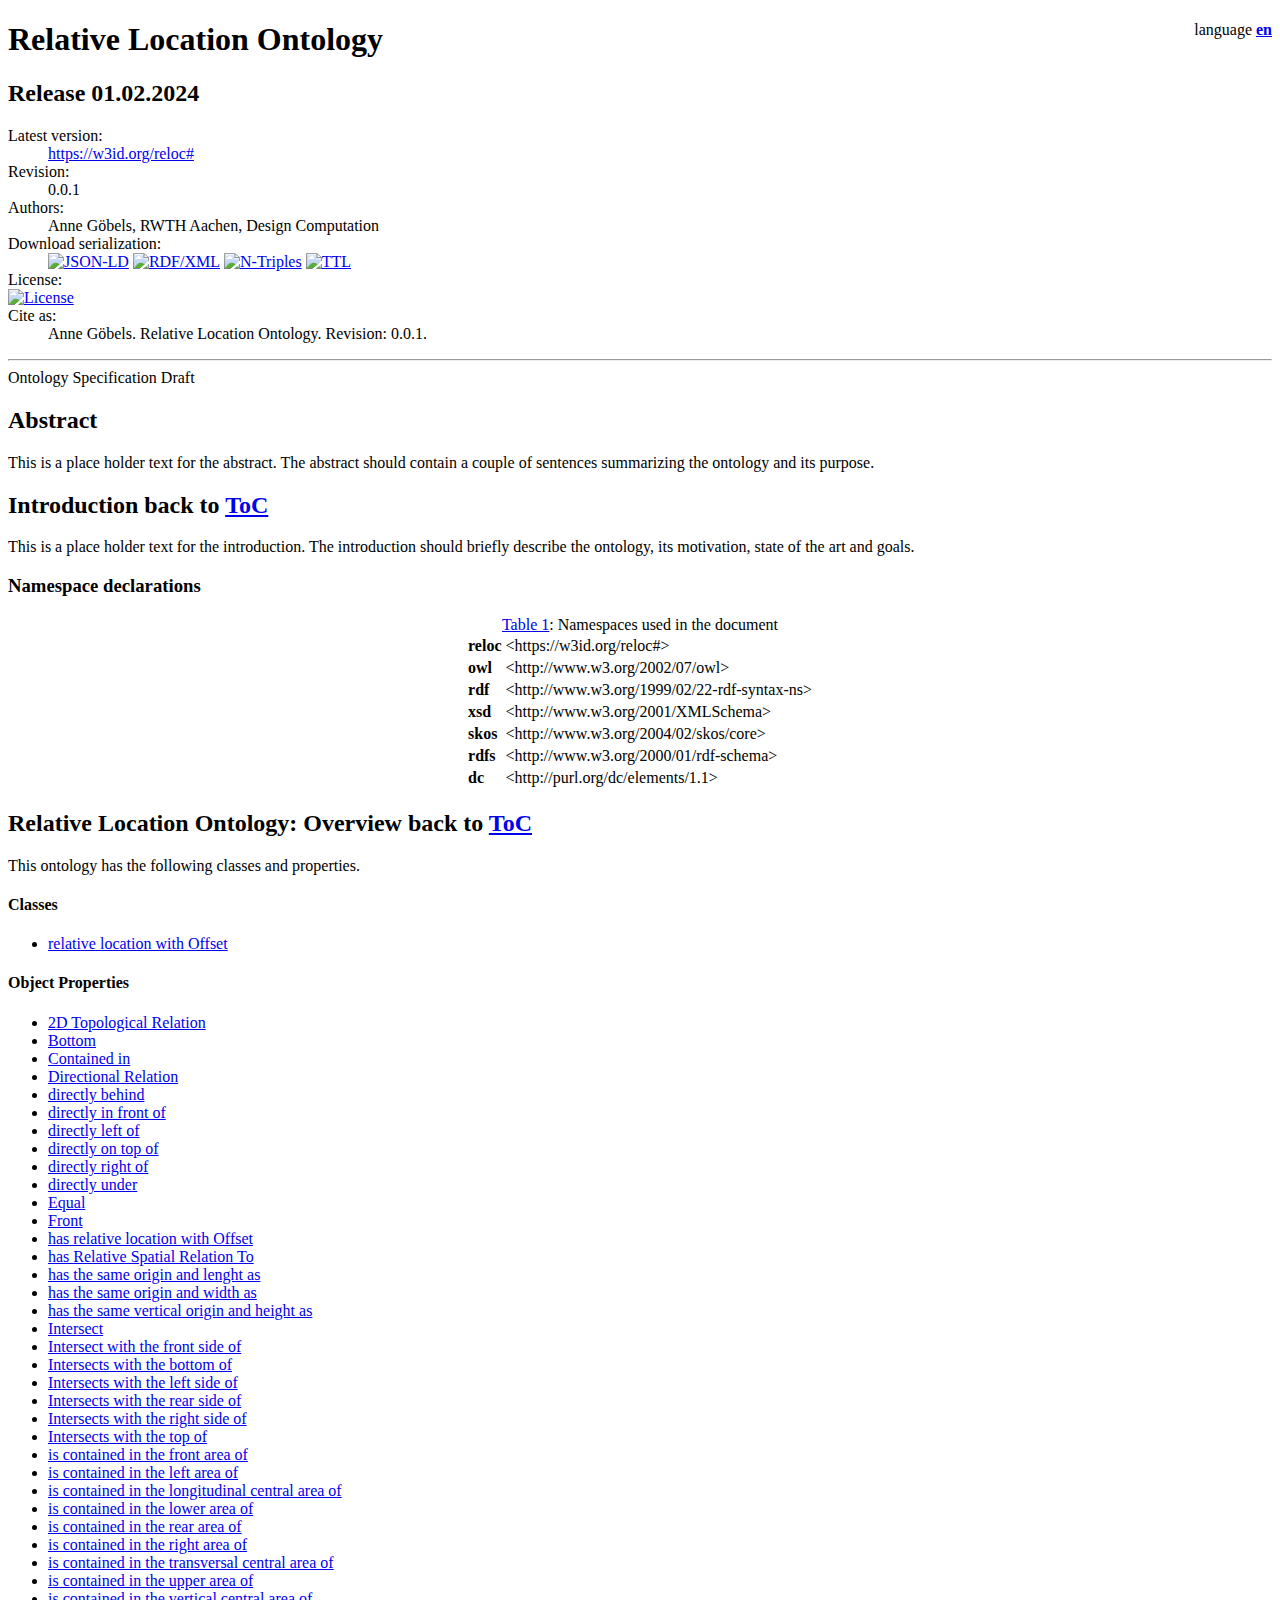
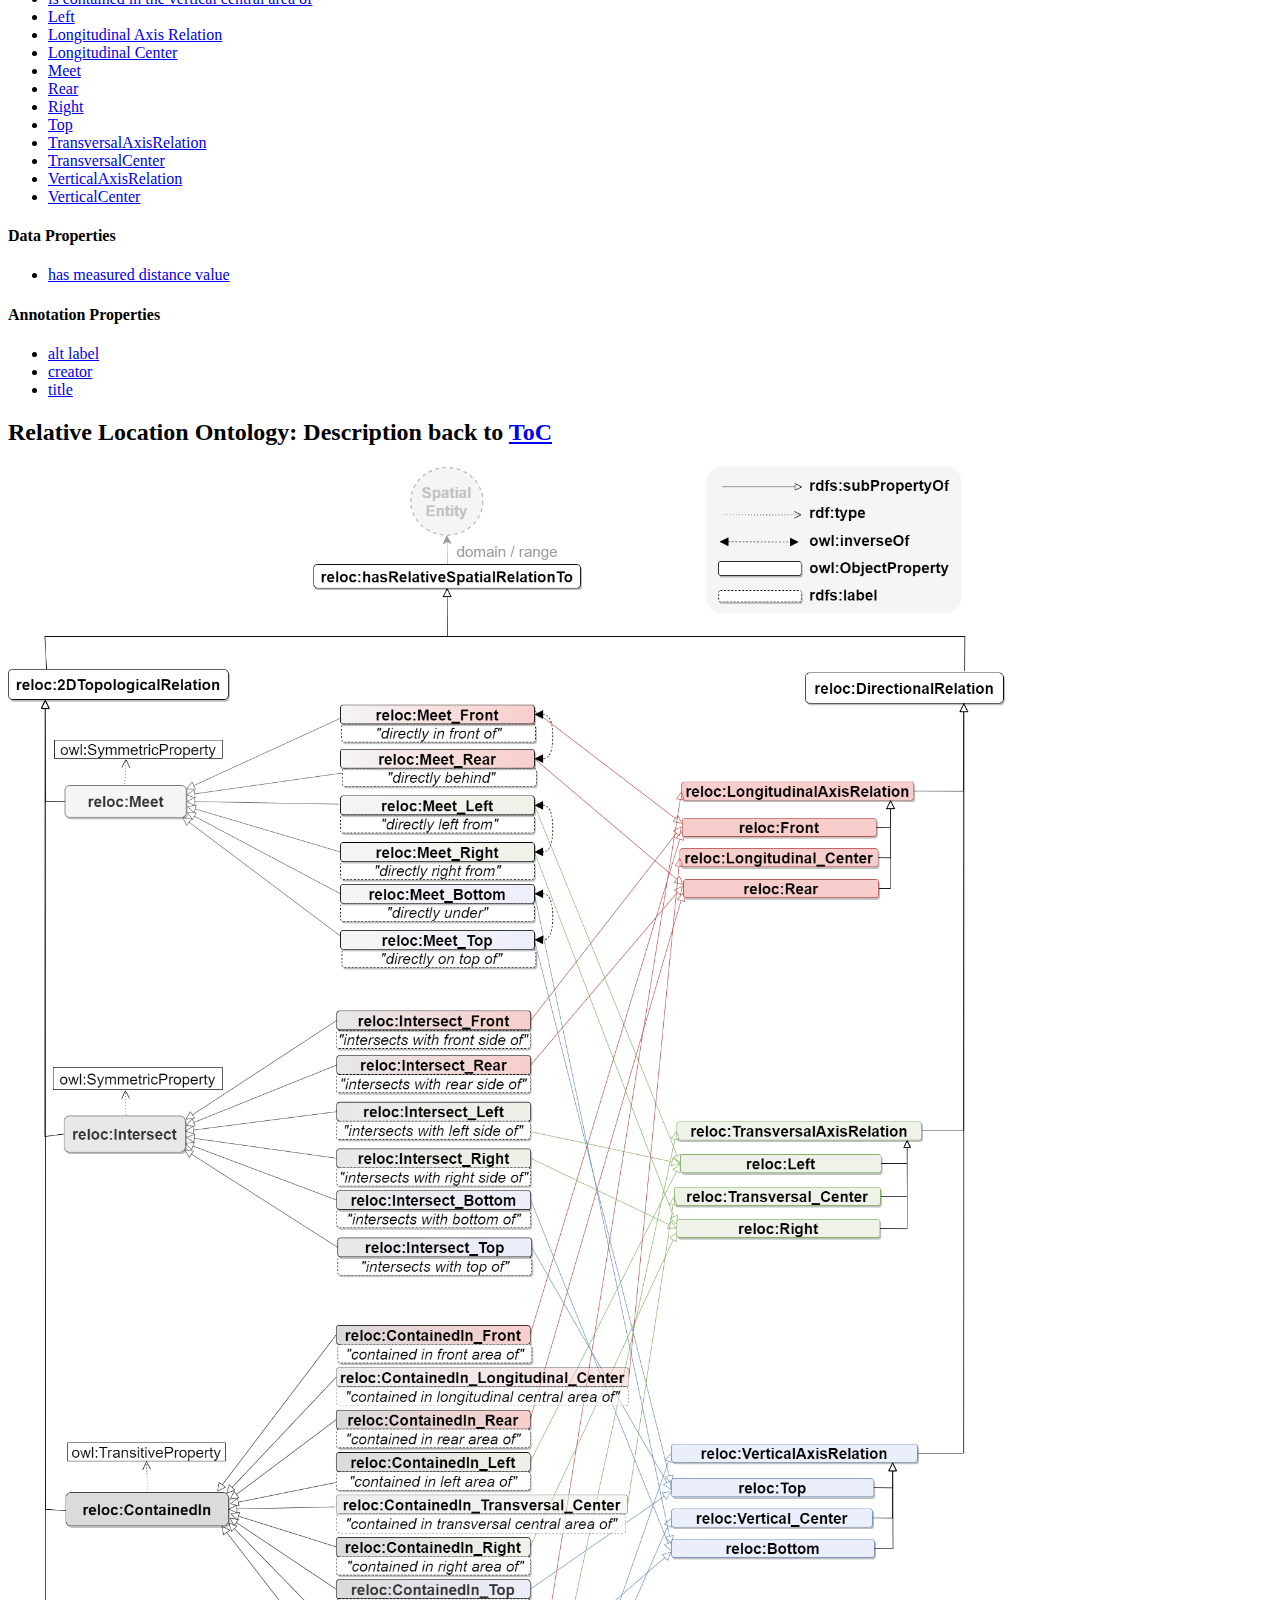
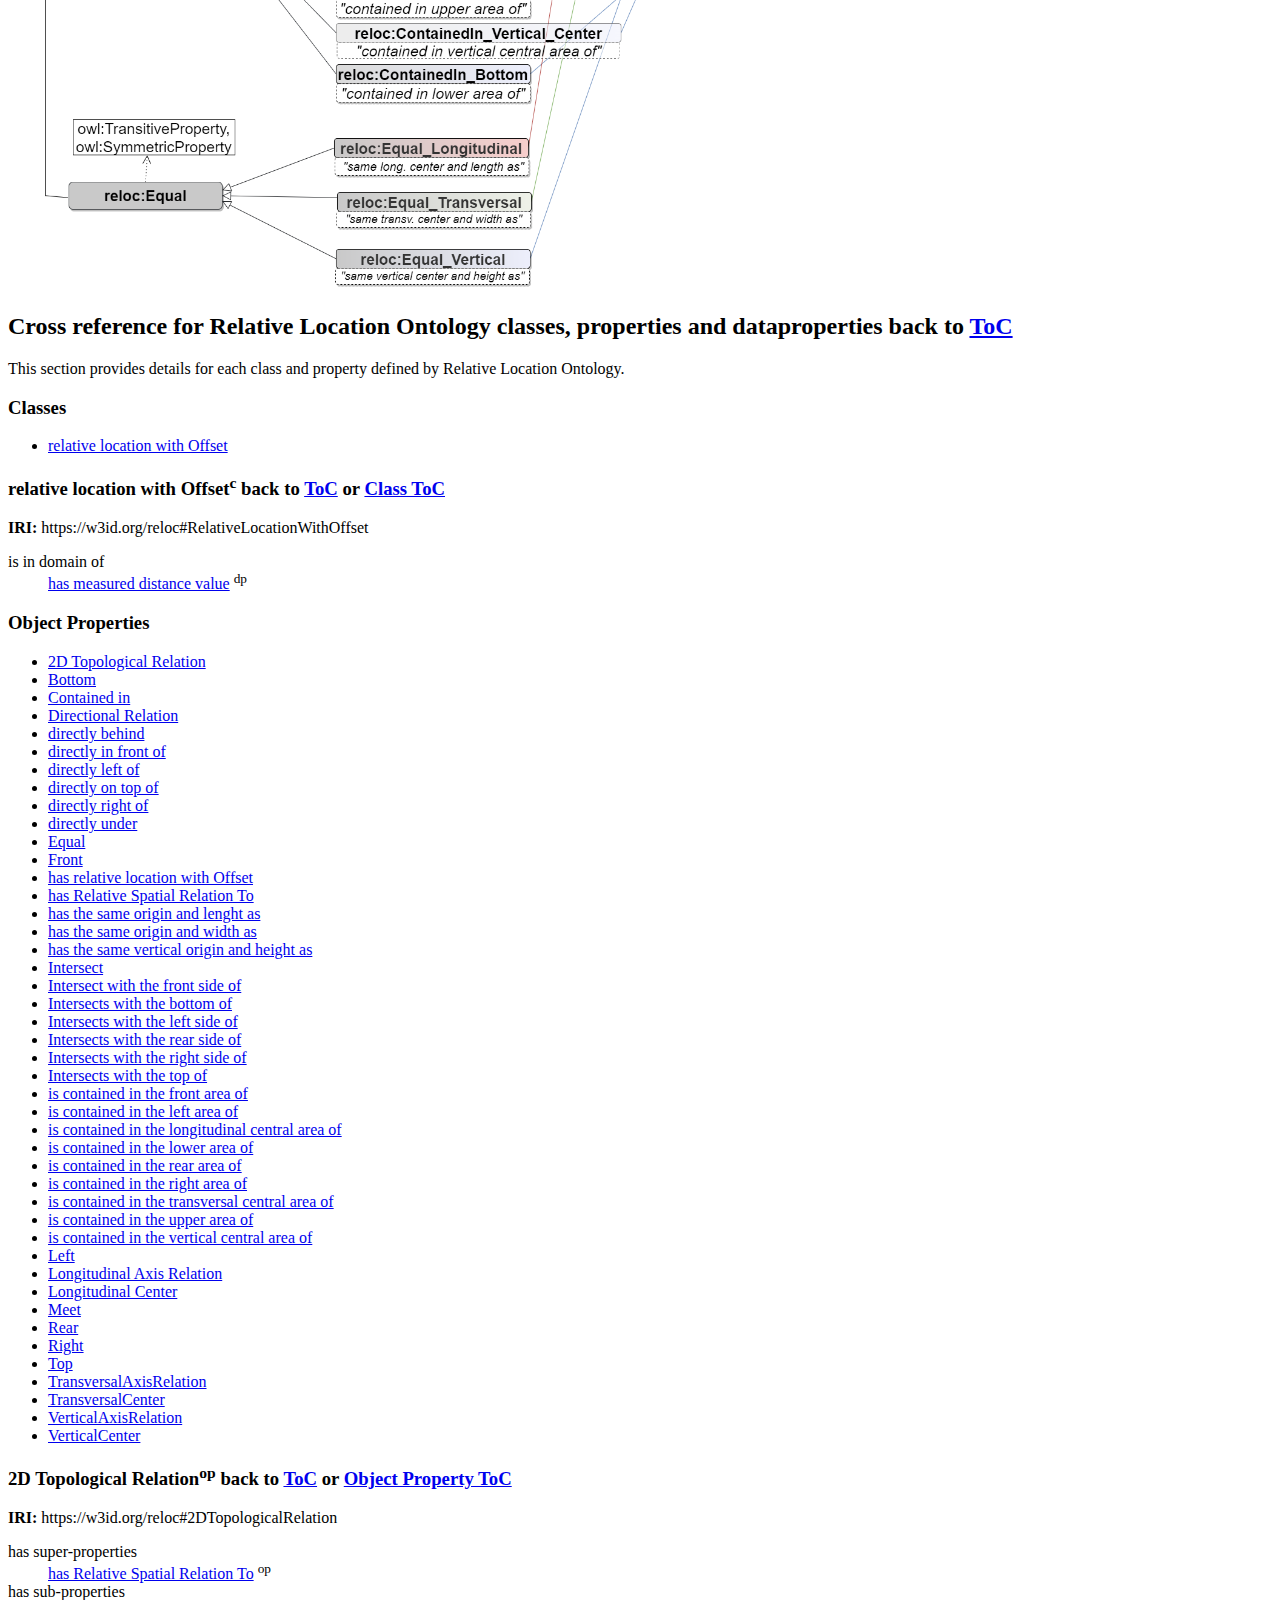
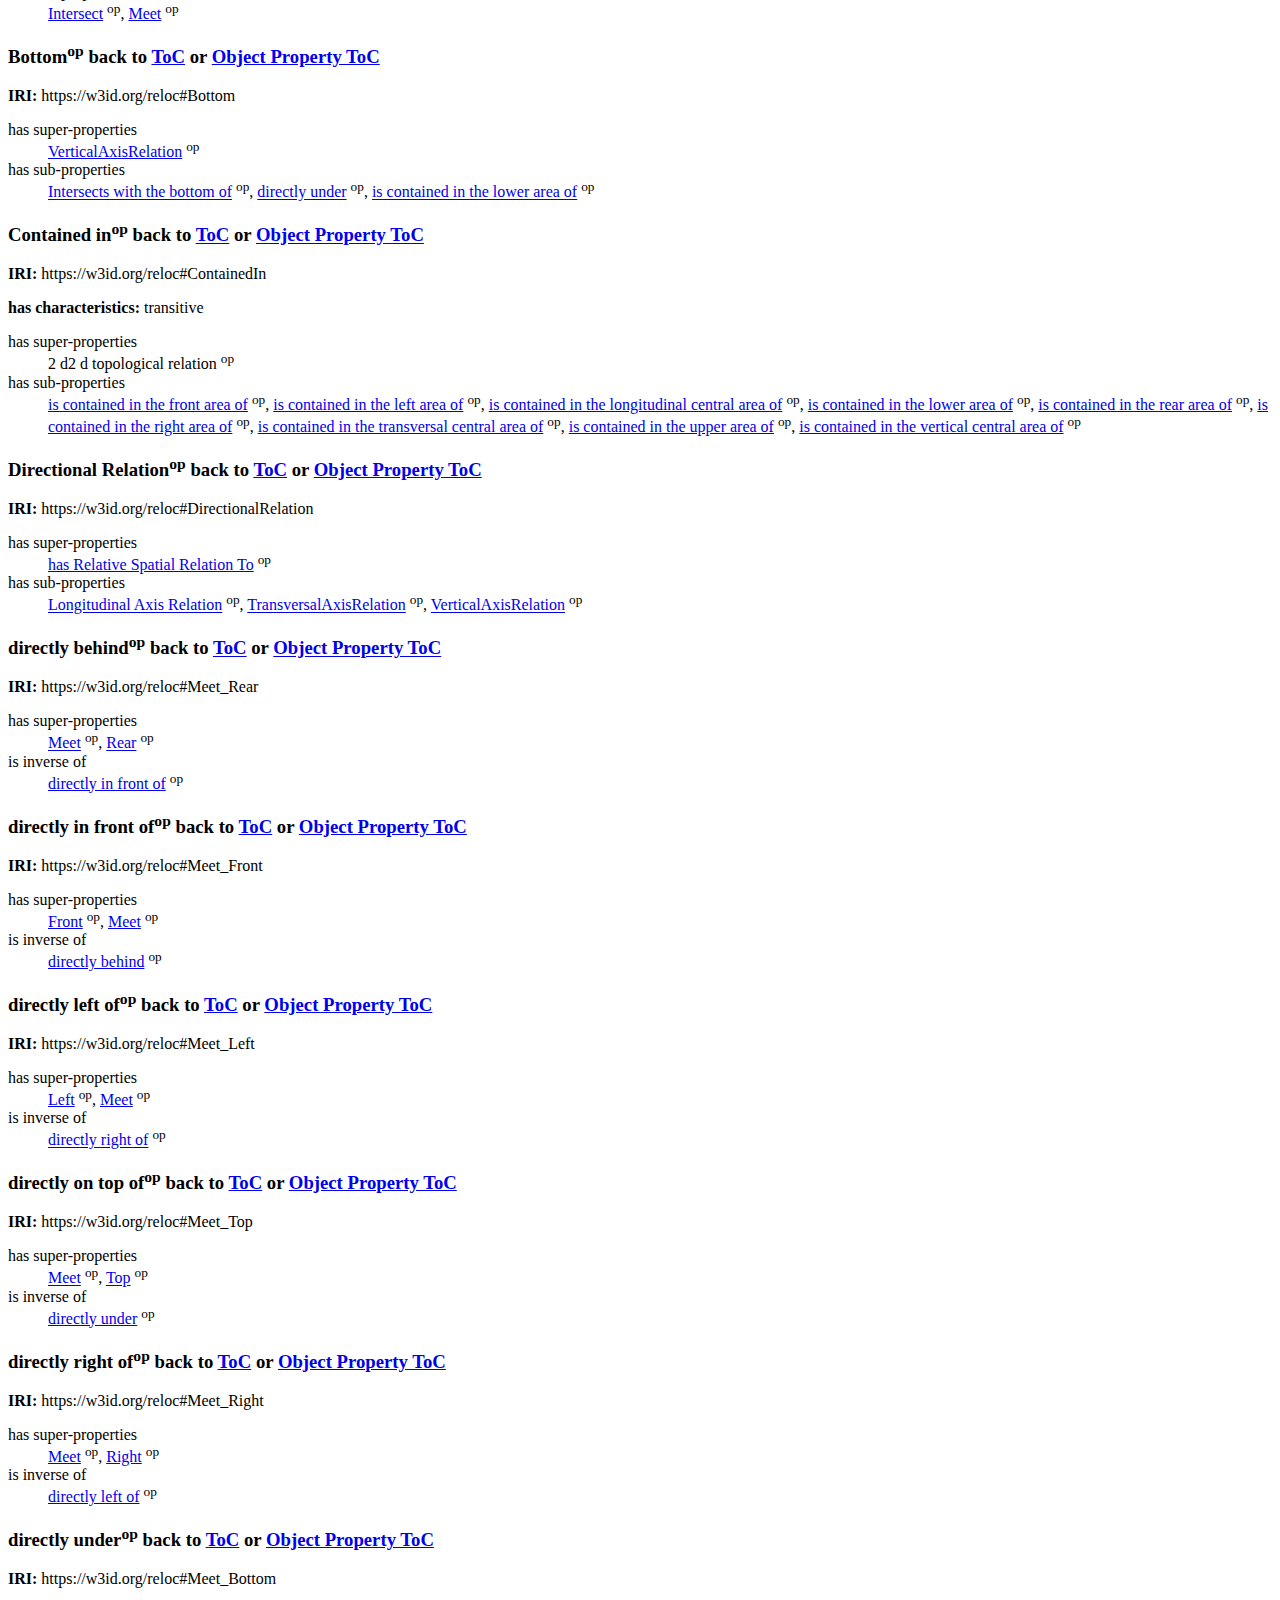
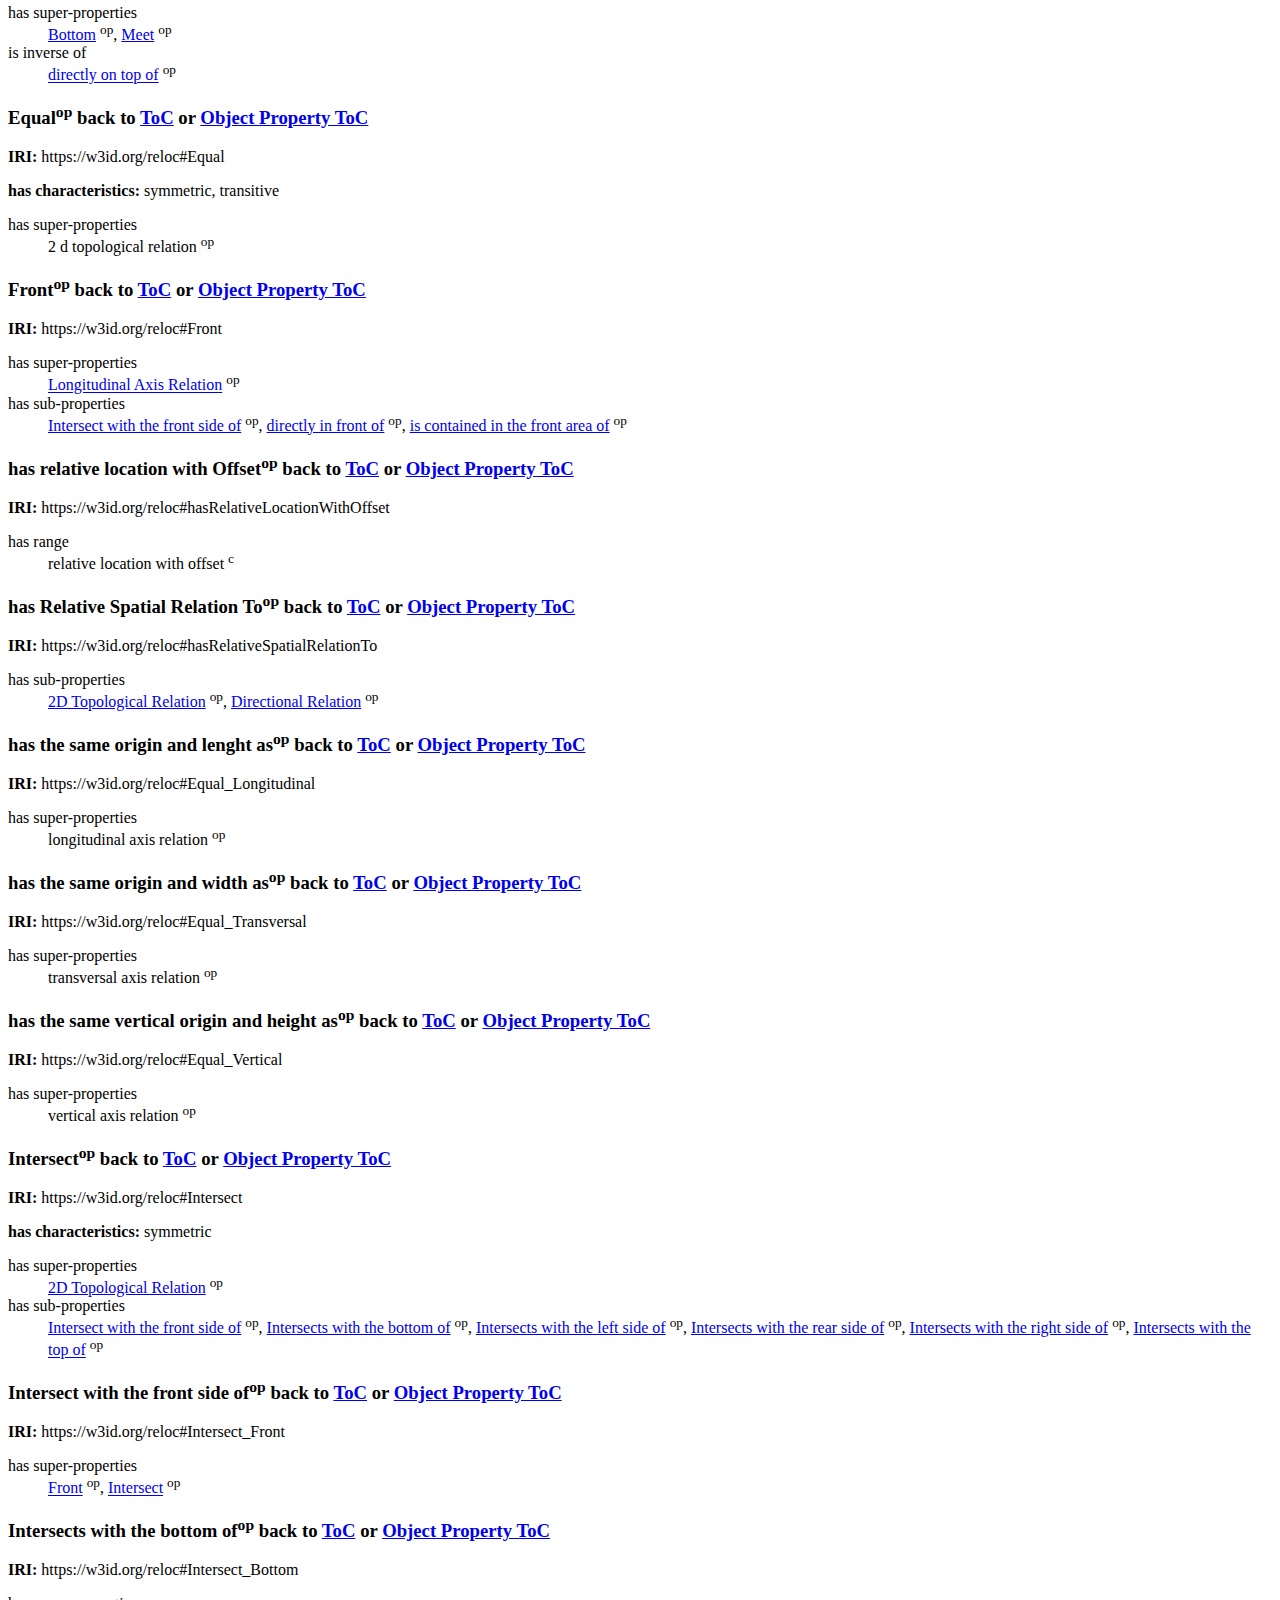
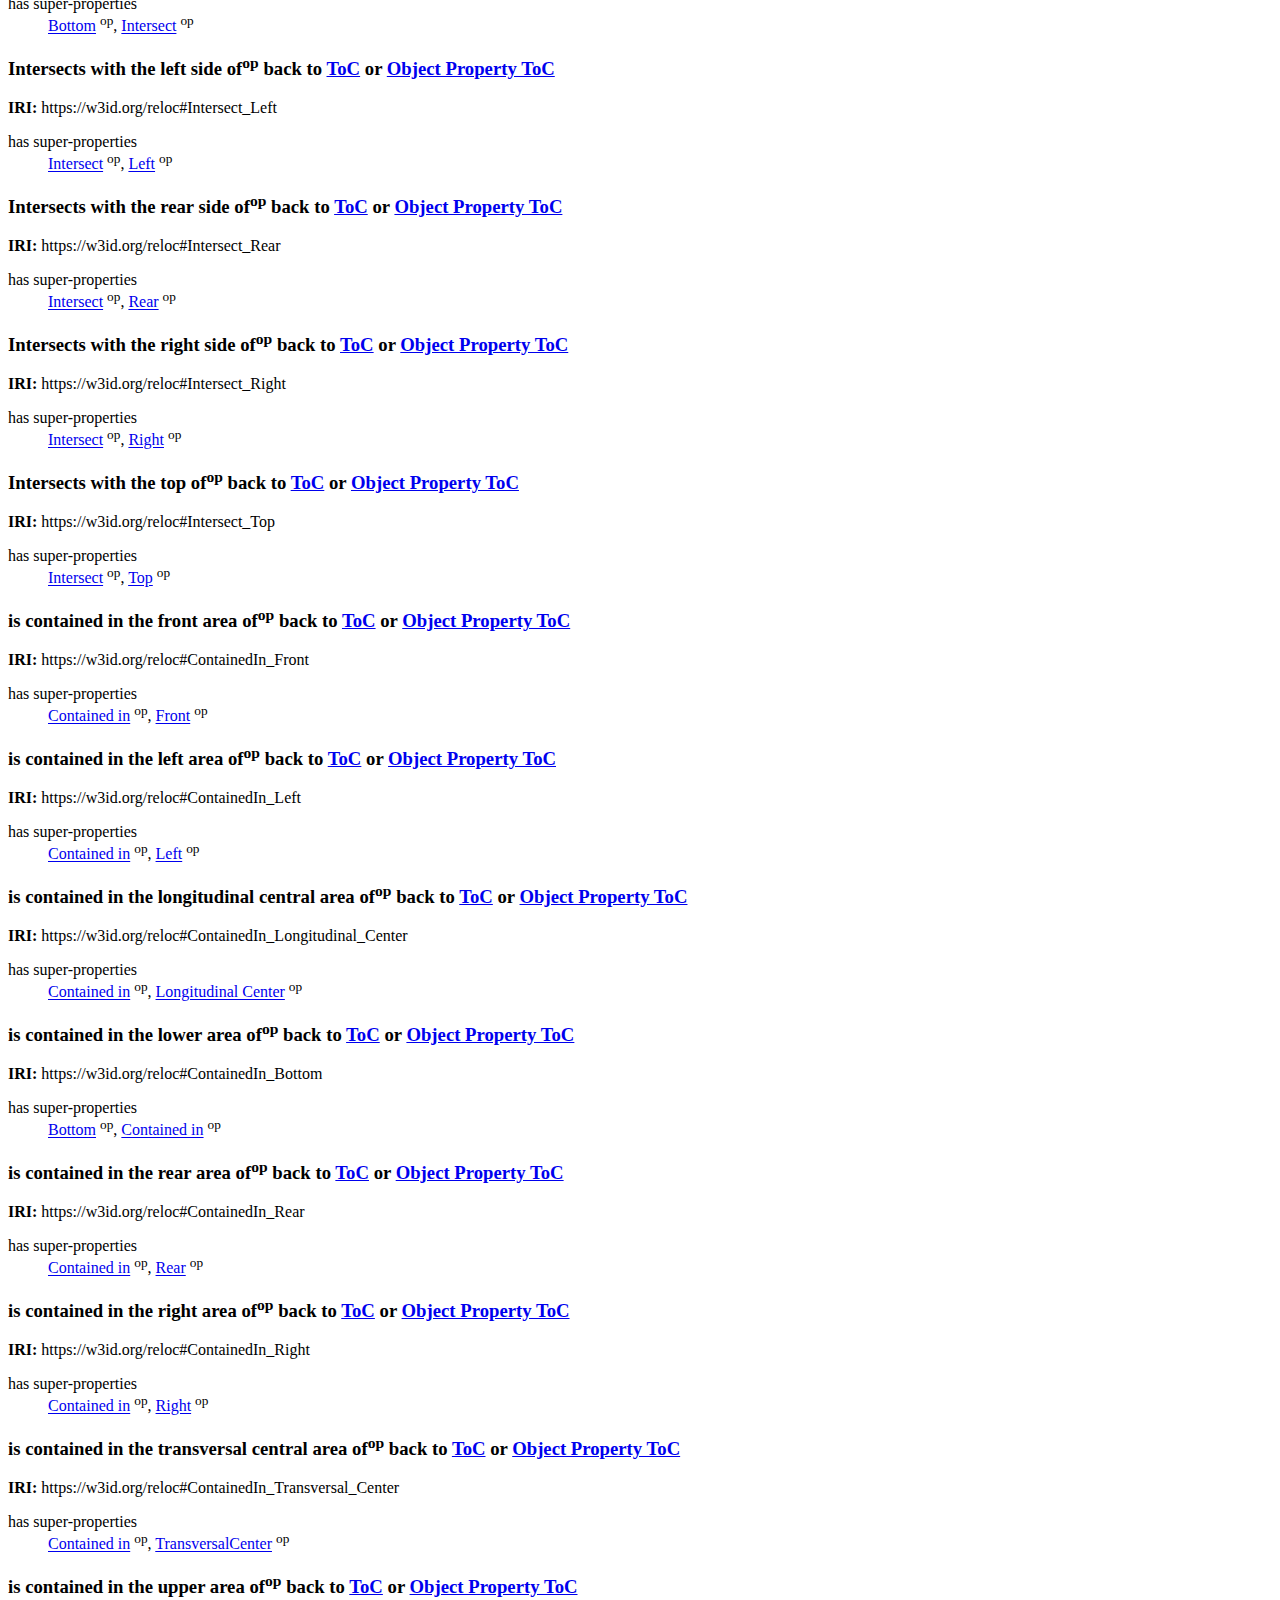
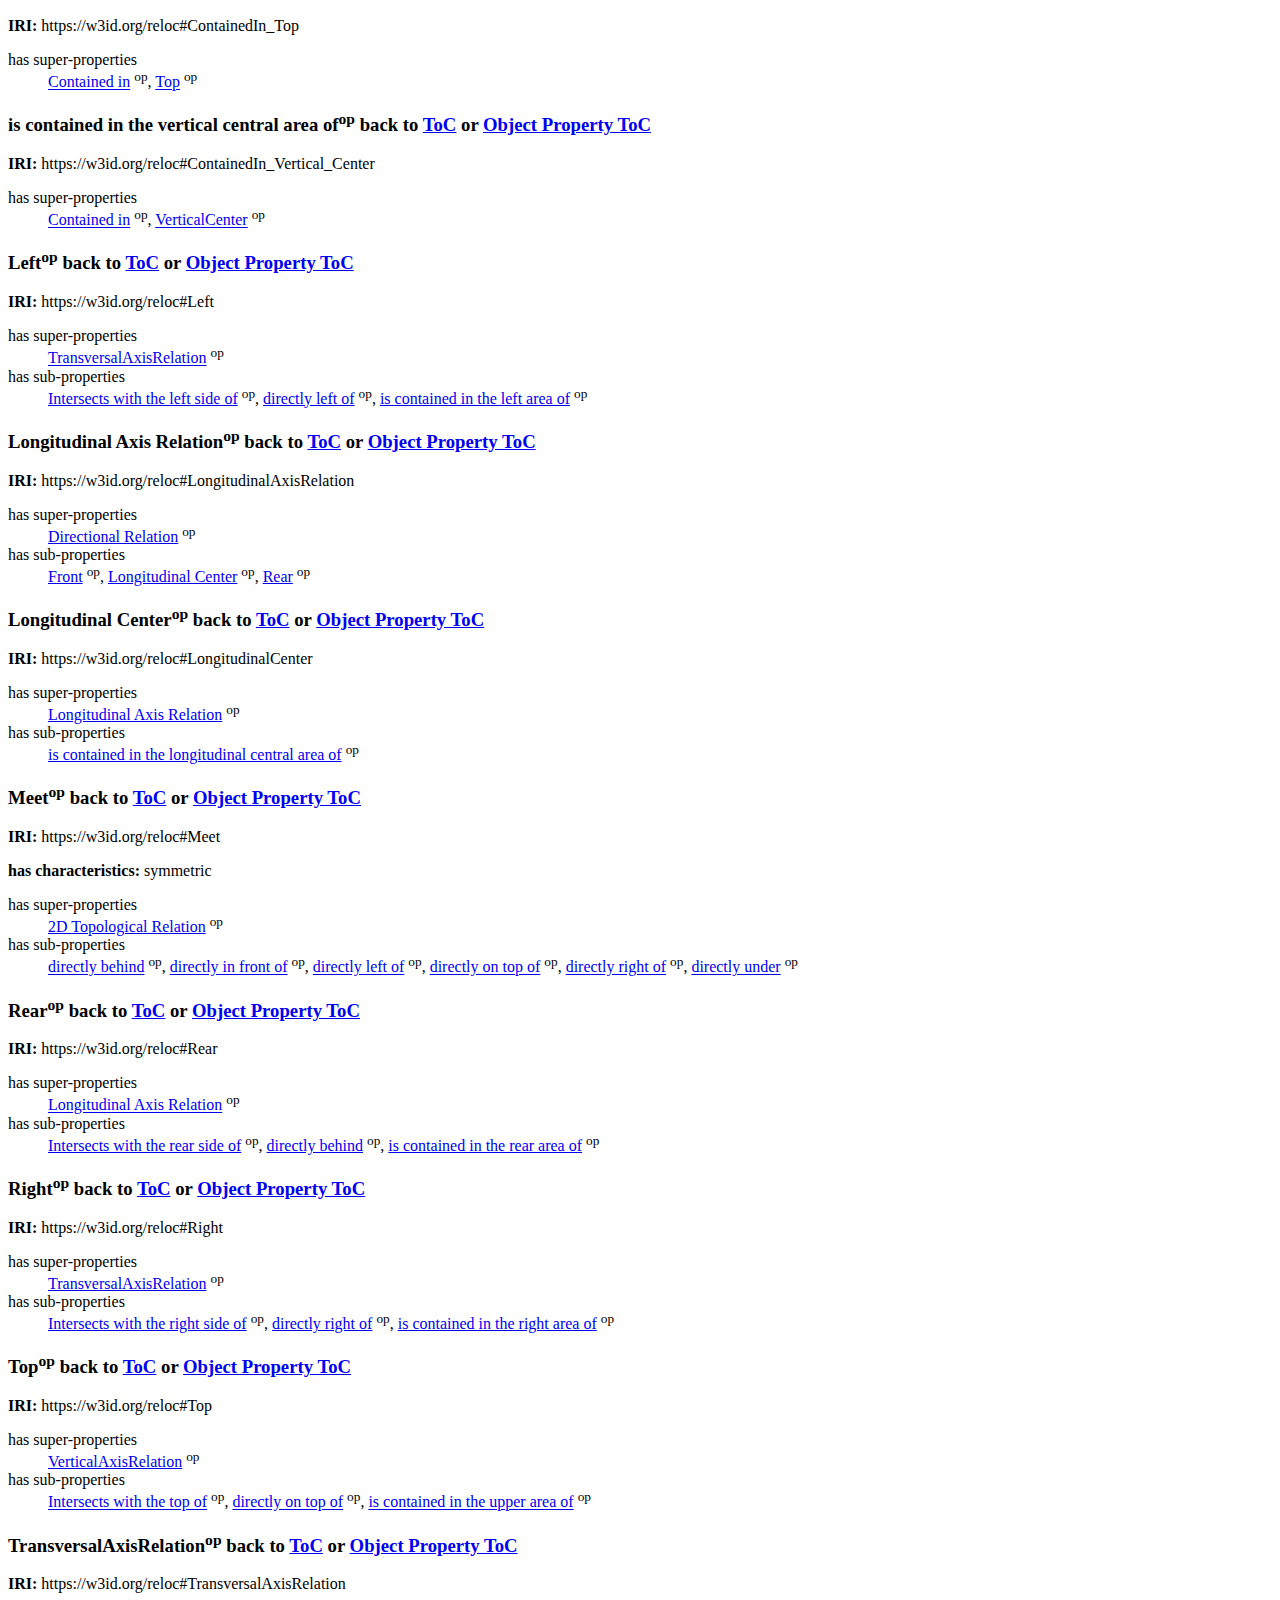
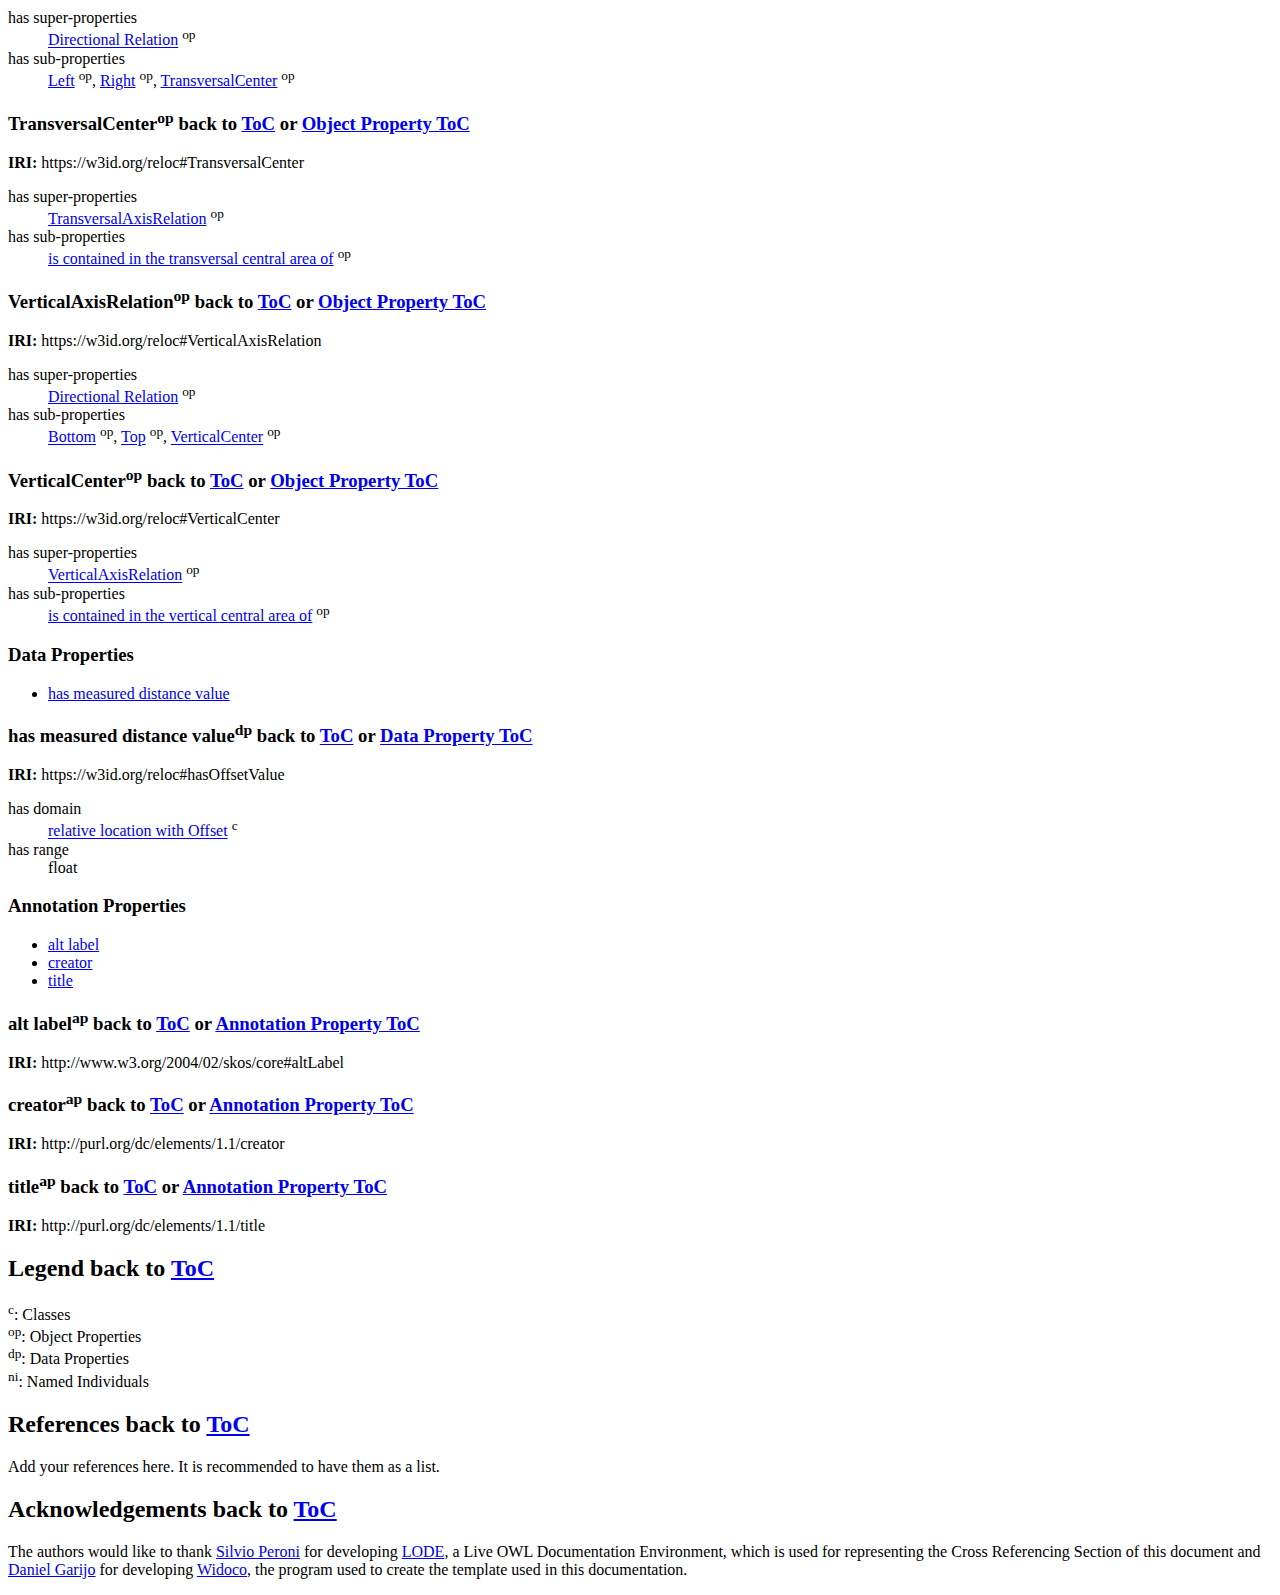
==== reloc/index.html @ 3269ad32 "Rename index-en.html to index.html" ====
<!DOCTYPE html>
<html>
<head>
<meta http-equiv="content-type" content="text/html; charset=UTF-8" />
 <link rel="stylesheet" href="resources/primer.css" media="screen" />    <link rel="stylesheet" href="resources/rec.css" media="screen" />    <link rel="stylesheet" href="resources/extra.css" media="screen" />    <link rel="stylesheet" href="resources/owl.css" media="screen" />    <title>Relative Location Ontology</title>


<!-- SCHEMA.ORG METADATA -->
<script type="application/ld+json">{"@context":"http://schema.org","@type":"TechArticle","url":"https://w3id.org/reloc#","image":"http://vowl.visualdataweb.org/webvowl/#iri=https://w3id.org/reloc#","name":"Relative Location Ontology", "headline":"Document describing the ontology https://w3id.org/reloc#", "datePublished":"01.02.2024", "version":"0.0.1", "author":[{"@type":"Person","name":"Anne Göbels"}]}</script>

<script src="resources/jquery.js"></script> 
<script src="resources/marked.min.js"></script> 
    <script> 
function loadHash() {
  jQuery(".markdown").each(function(el){jQuery(this).after(marked(jQuery(this).text())).remove()});
	var hash = location.hash;
	if($(hash).offset()!=null){
	  $('html, body').animate({scrollTop: $(hash).offset().top}, 0);
}
	loadTOC();
}
function loadTOC(){
	//process toc dynamically
	  var t='<h2>Table of contents</h2><ul>';i = 1;j=0;
	  jQuery(".list").each(function(){
		if(jQuery(this).is('h2')){
			if(j>0){
				t+='</ul>';
				j=0;
			}
			t+= '<li>'+i+'. <a href=#'+ jQuery(this).attr('id')+'>'+ jQuery(this).ignore("span").text()+'</a></li>';
			i++;
		}
		if(jQuery(this).is('h3')){
			if(j==0){
				t+='<ul>';
			}
			j++;
			t+= '<li>'+(i-1)+'.'+j+'. '+'<a href=#'+ jQuery(this).attr('id')+'>'+ jQuery(this).ignore("span").text()+'</a></li>';
		}
	  });
	  t+='</ul>';
	  $("#toc").html(t); 
}
 $.fn.ignore = function(sel){
        return this.clone().find(sel||">*").remove().end();
 }; 
   </script> 
  </head> 

<body>
<div class="container">
<div class="head">
<div style="float:right">language <a href="index-en.html"><b>en</b></a> </div>
<h1>Relative Location Ontology</h1>
<h2>Release  01.02.2024</h2>


<dl>
<dt>Latest version:</dt>
<dd><a href="https://w3id.org/reloc#">https://w3id.org/reloc#</a></dd>
<dt>Revision:</dt>
<dd>0.0.1</dd>
<dt>Authors:</dt>
<dd>Anne Göbels, RWTH Aachen, Design Computation</dd>

<dt>Download serialization:</dt><dd><span><a href="ontology.json" target="_blank"><img src="https://img.shields.io/badge/Format-JSON_LD-blue.svg" alt="JSON-LD" /></a> </span><span><a href="ontology.xml" target="_blank"><img src="https://img.shields.io/badge/Format-RDF/XML-blue.svg" alt="RDF/XML" /></a> </span><span><a href="ontology.nt" target="_blank"><img src="https://img.shields.io/badge/Format-N_Triples-blue.svg" alt="N-Triples" /></a> </span><span><a href="ontology.ttl" target="_blank"><img src="https://img.shields.io/badge/Format-TTL-blue.svg" alt="TTL" /></a> </span></dd>
<dt>License: </dt>
</dd><!-- <dt>Evaluation:</dt><dd><a href="OOPSEvaluation/OOPSeval.html#" target="_blank"><img src="https://img.shields.io/badge/Evaluate_with-OOPS! (OntOlogy Pitfall Scanner!)-blue.svg" alt="Evaluate with OOPS!" /></a></dd> -->
   <a href="https://creativecommons.org/licenses/by/4.0/" rel="license" target="_blank">
      <img src="https://img.shields.io/badge/License-CreativeCommons-blue.svg" style="border-width:0" alt="License" />
   </a>
<dt>Cite as:</dt>
<dd>Anne Göbels. Relative Location Ontology. Revision: 0.0.1.</dd>
</dl>

<hr/>
</div>
<div class="status">
<div>
<span>Ontology Specification Draft</span>
</div>
</div>     <div id="abstract"><h2>Abstract</h2><span class="markdown">
This is a place holder text for the abstract. The abstract should contain a couple of sentences summarizing the ontology and its purpose.</span>
</div>
<div id="toc"></div> 

<!--INTRODUCTION SECTION-->
    <div id="introduction"><h2 id="intro" class="list">Introduction <span class="backlink"> back to <a href="#toc">ToC</a></span></h2>
<span class="markdown">
This is a place holder text for the introduction. The introduction should briefly describe the ontology, its motivation, state of the art and goals.</span>
<div id="namespacedeclarations">
<h3 id="ns" class="list">Namespace declarations</h3>
<div id="ns" align="center">
<table>
<caption> <a href="#ns"> Table 1</a>: Namespaces used in the document </caption>
<tbody>
<tr><td><b>reloc</b></td><td>&lt;https://w3id.org/reloc#&gt;</td></tr>
<tr><td><b>owl</b></td><td>&lt;http://www.w3.org/2002/07/owl&gt;</td></tr>
<tr><td><b>rdf</b></td><td>&lt;http://www.w3.org/1999/02/22-rdf-syntax-ns&gt;</td></tr>
<tr><td><b>xsd</b></td><td>&lt;http://www.w3.org/2001/XMLSchema&gt;</td></tr>
<tr><td><b>skos</b></td><td>&lt;http://www.w3.org/2004/02/skos/core&gt;</td></tr>
<tr><td><b>rdfs</b></td><td>&lt;http://www.w3.org/2000/01/rdf-schema&gt;</td></tr>
<tr><td><b>dc</b></td><td>&lt;http://purl.org/dc/elements/1.1&gt;</td></tr>
</tbody>
</table>
</div>
</div>
</div>
  

<!--OVERVIEW SECTION-->
    <div id="overview"><h2 id="overv" class="list">Relative Location Ontology: Overview <span class="backlink"> back to <a href="#toc">ToC</a></span></h2>
<span class="markdown">
This ontology has the following classes and properties.</span>
<h4>Classes</h4>
<ul class="hlist">
   <li>
      <a href="#RelativeLocationWithOffset"
         title="https://w3id.org/reloc#RelativeLocationWithOffset">relative location with Offset</a>
   </li>
</ul><h4>Object Properties</h4><ul class="hlist">
   <li>
      <a href="#2DTopologicalRelation" title="https://w3id.org/reloc#2DTopologicalRelation">2D Topological Relation</a>
   </li>
   <li>
      <a href="#Bottom" title="https://w3id.org/reloc#Bottom">Bottom</a>
   </li>
   <li>
      <a href="#ContainedIn" title="https://w3id.org/reloc#ContainedIn">Contained in</a>
   </li>
   <li>
      <a href="#DirectionalRelation" title="https://w3id.org/reloc#DirectionalRelation">Directional Relation</a>
   </li>
   <li>
      <a href="#Meet_Rear" title="https://w3id.org/reloc#Meet_Rear">directly behind</a>
   </li>
   <li>
      <a href="#Meet_Front" title="https://w3id.org/reloc#Meet_Front">directly in front of</a>
   </li>
   <li>
      <a href="#Meet_Left" title="https://w3id.org/reloc#Meet_Left">directly left of</a>
   </li>
   <li>
      <a href="#Meet_Top" title="https://w3id.org/reloc#Meet_Top">directly on top of</a>
   </li>
   <li>
      <a href="#Meet_Right" title="https://w3id.org/reloc#Meet_Right">directly right of</a>
   </li>
   <li>
      <a href="#Meet_Bottom" title="https://w3id.org/reloc#Meet_Bottom">directly under</a>
   </li>
   <li>
      <a href="#Equal" title="https://w3id.org/reloc#Equal">Equal</a>
   </li>
   <li>
      <a href="#Front" title="https://w3id.org/reloc#Front">Front</a>
   </li>
   <li>
      <a href="#hasRelativeLocationWithOffset"
         title="https://w3id.org/reloc#hasRelativeLocationWithOffset">has relative location with Offset</a>
   </li>
   <li>
      <a href="#hasRelativeSpatialRelationTo"
         title="https://w3id.org/reloc#hasRelativeSpatialRelationTo">has Relative Spatial Relation To</a>
   </li>
   <li>
      <a href="#Equal_Longitudinal" title="https://w3id.org/reloc#Equal_Longitudinal">has the same origin and lenght as</a>
   </li>
   <li>
      <a href="#Equal_Transversal" title="https://w3id.org/reloc#Equal_Transversal">has the same origin and width as</a>
   </li>
   <li>
      <a href="#Equal_Vertical" title="https://w3id.org/reloc#Equal_Vertical">has the same vertical origin and height as</a>
   </li>
   <li>
      <a href="#Intersect" title="https://w3id.org/reloc#Intersect">Intersect</a>
   </li>
   <li>
      <a href="#Intersect_Front" title="https://w3id.org/reloc#Intersect_Front">Intersect with the front side of</a>
   </li>
   <li>
      <a href="#Intersect_Bottom" title="https://w3id.org/reloc#Intersect_Bottom">Intersects with the bottom of</a>
   </li>
   <li>
      <a href="#Intersect_Left" title="https://w3id.org/reloc#Intersect_Left">Intersects with the left side of</a>
   </li>
   <li>
      <a href="#Intersect_Rear" title="https://w3id.org/reloc#Intersect_Rear">Intersects with the rear side of</a>
   </li>
   <li>
      <a href="#Intersect_Right" title="https://w3id.org/reloc#Intersect_Right">Intersects with the right side of</a>
   </li>
   <li>
      <a href="#Intersect_Top" title="https://w3id.org/reloc#Intersect_Top">Intersects with the top of</a>
   </li>
   <li>
      <a href="#ContainedIn_Front" title="https://w3id.org/reloc#ContainedIn_Front">is contained in the front area of</a>
   </li>
   <li>
      <a href="#ContainedIn_Left" title="https://w3id.org/reloc#ContainedIn_Left">is contained in the left area of</a>
   </li>
   <li>
      <a href="#ContainedIn_Longitudinal_Center"
         title="https://w3id.org/reloc#ContainedIn_Longitudinal_Center">is contained in the longitudinal central area of</a>
   </li>
   <li>
      <a href="#ContainedIn_Bottom" title="https://w3id.org/reloc#ContainedIn_Bottom">is contained in the lower area of</a>
   </li>
   <li>
      <a href="#ContainedIn_Rear" title="https://w3id.org/reloc#ContainedIn_Rear">is contained in the rear area of</a>
   </li>
   <li>
      <a href="#ContainedIn_Right" title="https://w3id.org/reloc#ContainedIn_Right">is contained in the right area of</a>
   </li>
   <li>
      <a href="#ContainedIn_Transversal_Center"
         title="https://w3id.org/reloc#ContainedIn_Transversal_Center">is contained in the transversal central area of</a>
   </li>
   <li>
      <a href="#ContainedIn_Top" title="https://w3id.org/reloc#ContainedIn_Top">is contained in the upper area of</a>
   </li>
   <li>
      <a href="#ContainedIn_Vertical_Center"
         title="https://w3id.org/reloc#ContainedIn_Vertical_Center">is contained in the vertical central area of</a>
   </li>
   <li>
      <a href="#Left" title="https://w3id.org/reloc#Left">Left</a>
   </li>
   <li>
      <a href="#LongitudinalAxisRelation" title="https://w3id.org/reloc#LongitudinalAxisRelation">Longitudinal Axis Relation</a>
   </li>
   <li>
      <a href="#LongitudinalCenter" title="https://w3id.org/reloc#LongitudinalCenter">Longitudinal Center</a>
   </li>
   <li>
      <a href="#Meet" title="https://w3id.org/reloc#Meet">Meet</a>
   </li>
   <li>
      <a href="#Rear" title="https://w3id.org/reloc#Rear">Rear</a>
   </li>
   <li>
      <a href="#Right" title="https://w3id.org/reloc#Right">Right</a>
   </li>
   <li>
      <a href="#Top" title="https://w3id.org/reloc#Top">Top</a>
   </li>
   <li>
      <a href="#TransversalAxisRelation" title="https://w3id.org/reloc#TransversalAxisRelation">TransversalAxisRelation</a>
   </li>
   <li>
      <a href="#TransversalCenter" title="https://w3id.org/reloc#TransversalCenter">TransversalCenter</a>
   </li>
   <li>
      <a href="#VerticalAxisRelation" title="https://w3id.org/reloc#VerticalAxisRelation">VerticalAxisRelation</a>
   </li>
   <li>
      <a href="#VerticalCenter" title="https://w3id.org/reloc#VerticalCenter">VerticalCenter</a>
   </li>
</ul><h4>Data Properties</h4><ul class="hlist">
   <li>
      <a href="#hasOffsetValue" title="https://w3id.org/reloc#hasOffsetValue">has measured distance value</a>
   </li>
</ul><h4>Annotation Properties</h4><ul class="hlist">
   <li>
      <a href="#http://www.w3.org/2004/02/skos/core#altLabel" title="http://www.w3.org/2004/02/skos/core#altLabel">
         <span>alt label</span>
      </a>
   </li>
   <li>
      <a href="#http://purl.org/dc/elements/1.1/creator" title="http://purl.org/dc/elements/1.1/creator">
         <span>creator</span>
      </a>
   </li>
   <li>
      <a href="#http://purl.org/dc/elements/1.1/title" title="http://purl.org/dc/elements/1.1/title">
         <span>title</span>
      </a>
   </li>
</ul>
</div>
  

<!--DESCRIPTION SECTION-->
    <div id="description"><h2 id="desc" class="list">Relative Location Ontology: Description <span class="backlink"> back to <a href="#toc">ToC</a></span></h2>
      <img src="overview.png" alt="Overview diagram" width="1000">
   <span class="markdown">
   </span>

</div>
   

<!--CROSSREF SECTION-->
   <div id="crossref"><h2 id="crossreference" class="list">Cross reference for Relative Location Ontology classes, properties and dataproperties <span class="backlink"> back to <a href="#toc">ToC</a></span></h2>
This section provides details for each class and property defined by Relative Location Ontology.
<div id="classes">
   <h3 id="classes-headline" class="list">Classes</h3>
   <ul class="hlist">
      <li>
         <a href="#RelativeLocationWithOffset"
            title="https://w3id.org/reloc#RelativeLocationWithOffset">relative location with Offset</a>
      </li>
   </ul>
   <div class="entity" id="RelativeLocationWithOffset">
      <h3>relative location with Offset<sup class="type-c" title="class">c</sup>
         <span class="backlink"> back to <a href="#toc">ToC</a> or <a href="#classes">Class ToC</a>
         </span>
      </h3>
      <p>
         <strong>IRI:</strong> https://w3id.org/reloc#RelativeLocationWithOffset</p>
      <dl class="description">
         <dt>is in domain of</dt>
         <dd>
            <a href="#hasOffsetValue" title="https://w3id.org/reloc#hasOffsetValue">has measured distance value</a>
            <sup class="type-dp" title="data property">dp</sup>
         </dd>
      </dl>
   </div>
</div><div id="objectproperties">
   <h3 id="properties" class="list">Object Properties</h3>
   <ul class="hlist">
      <li>
         <a href="#2DTopologicalRelation" title="https://w3id.org/reloc#2DTopologicalRelation">2D Topological Relation</a>
      </li>
      <li>
         <a href="#Bottom" title="https://w3id.org/reloc#Bottom">Bottom</a>
      </li>
      <li>
         <a href="#ContainedIn" title="https://w3id.org/reloc#ContainedIn">Contained in</a>
      </li>
      <li>
         <a href="#DirectionalRelation" title="https://w3id.org/reloc#DirectionalRelation">Directional Relation</a>
      </li>
      <li>
         <a href="#Meet_Rear" title="https://w3id.org/reloc#Meet_Rear">directly behind</a>
      </li>
      <li>
         <a href="#Meet_Front" title="https://w3id.org/reloc#Meet_Front">directly in front of</a>
      </li>
      <li>
         <a href="#Meet_Left" title="https://w3id.org/reloc#Meet_Left">directly left of</a>
      </li>
      <li>
         <a href="#Meet_Top" title="https://w3id.org/reloc#Meet_Top">directly on top of</a>
      </li>
      <li>
         <a href="#Meet_Right" title="https://w3id.org/reloc#Meet_Right">directly right of</a>
      </li>
      <li>
         <a href="#Meet_Bottom" title="https://w3id.org/reloc#Meet_Bottom">directly under</a>
      </li>
      <li>
         <a href="#Equal" title="https://w3id.org/reloc#Equal">Equal</a>
      </li>
      <li>
         <a href="#Front" title="https://w3id.org/reloc#Front">Front</a>
      </li>
      <li>
         <a href="#hasRelativeLocationWithOffset"
            title="https://w3id.org/reloc#hasRelativeLocationWithOffset">has relative location with Offset</a>
      </li>
      <li>
         <a href="#hasRelativeSpatialRelationTo"
            title="https://w3id.org/reloc#hasRelativeSpatialRelationTo">has Relative Spatial Relation To</a>
      </li>
      <li>
         <a href="#Equal_Longitudinal" title="https://w3id.org/reloc#Equal_Longitudinal">has the same origin and lenght as</a>
      </li>
      <li>
         <a href="#Equal_Transversal" title="https://w3id.org/reloc#Equal_Transversal">has the same origin and width as</a>
      </li>
      <li>
         <a href="#Equal_Vertical" title="https://w3id.org/reloc#Equal_Vertical">has the same vertical origin and height as</a>
      </li>
      <li>
         <a href="#Intersect" title="https://w3id.org/reloc#Intersect">Intersect</a>
      </li>
      <li>
         <a href="#Intersect_Front" title="https://w3id.org/reloc#Intersect_Front">Intersect with the front side of</a>
      </li>
      <li>
         <a href="#Intersect_Bottom" title="https://w3id.org/reloc#Intersect_Bottom">Intersects with the bottom of</a>
      </li>
      <li>
         <a href="#Intersect_Left" title="https://w3id.org/reloc#Intersect_Left">Intersects with the left side of</a>
      </li>
      <li>
         <a href="#Intersect_Rear" title="https://w3id.org/reloc#Intersect_Rear">Intersects with the rear side of</a>
      </li>
      <li>
         <a href="#Intersect_Right" title="https://w3id.org/reloc#Intersect_Right">Intersects with the right side of</a>
      </li>
      <li>
         <a href="#Intersect_Top" title="https://w3id.org/reloc#Intersect_Top">Intersects with the top of</a>
      </li>
      <li>
         <a href="#ContainedIn_Front" title="https://w3id.org/reloc#ContainedIn_Front">is contained in the front area of</a>
      </li>
      <li>
         <a href="#ContainedIn_Left" title="https://w3id.org/reloc#ContainedIn_Left">is contained in the left area of</a>
      </li>
      <li>
         <a href="#ContainedIn_Longitudinal_Center"
            title="https://w3id.org/reloc#ContainedIn_Longitudinal_Center">is contained in the longitudinal central area of</a>
      </li>
      <li>
         <a href="#ContainedIn_Bottom" title="https://w3id.org/reloc#ContainedIn_Bottom">is contained in the lower area of</a>
      </li>
      <li>
         <a href="#ContainedIn_Rear" title="https://w3id.org/reloc#ContainedIn_Rear">is contained in the rear area of</a>
      </li>
      <li>
         <a href="#ContainedIn_Right" title="https://w3id.org/reloc#ContainedIn_Right">is contained in the right area of</a>
      </li>
      <li>
         <a href="#ContainedIn_Transversal_Center"
            title="https://w3id.org/reloc#ContainedIn_Transversal_Center">is contained in the transversal central area of</a>
      </li>
      <li>
         <a href="#ContainedIn_Top" title="https://w3id.org/reloc#ContainedIn_Top">is contained in the upper area of</a>
      </li>
      <li>
         <a href="#ContainedIn_Vertical_Center"
            title="https://w3id.org/reloc#ContainedIn_Vertical_Center">is contained in the vertical central area of</a>
      </li>
      <li>
         <a href="#Left" title="https://w3id.org/reloc#Left">Left</a>
      </li>
      <li>
         <a href="#LongitudinalAxisRelation" title="https://w3id.org/reloc#LongitudinalAxisRelation">Longitudinal Axis Relation</a>
      </li>
      <li>
         <a href="#LongitudinalCenter" title="https://w3id.org/reloc#LongitudinalCenter">Longitudinal Center</a>
      </li>
      <li>
         <a href="#Meet" title="https://w3id.org/reloc#Meet">Meet</a>
      </li>
      <li>
         <a href="#Rear" title="https://w3id.org/reloc#Rear">Rear</a>
      </li>
      <li>
         <a href="#Right" title="https://w3id.org/reloc#Right">Right</a>
      </li>
      <li>
         <a href="#Top" title="https://w3id.org/reloc#Top">Top</a>
      </li>
      <li>
         <a href="#TransversalAxisRelation" title="https://w3id.org/reloc#TransversalAxisRelation">TransversalAxisRelation</a>
      </li>
      <li>
         <a href="#TransversalCenter" title="https://w3id.org/reloc#TransversalCenter">TransversalCenter</a>
      </li>
      <li>
         <a href="#VerticalAxisRelation" title="https://w3id.org/reloc#VerticalAxisRelation">VerticalAxisRelation</a>
      </li>
      <li>
         <a href="#VerticalCenter" title="https://w3id.org/reloc#VerticalCenter">VerticalCenter</a>
      </li>
   </ul>
   <div class="entity" id="2DTopologicalRelation">
      <h3>2D Topological Relation<sup class="type-op" title="object property">op</sup>
         <span class="backlink"> back to <a href="#toc">ToC</a> or <a href="#objectproperties">Object Property ToC</a>
         </span>
      </h3>
      <p>
         <strong>IRI:</strong> https://w3id.org/reloc#2DTopologicalRelation</p>
      <div class="description">
         <dl>
            <dt>has super-properties</dt>
            <dd>
               <a href="#hasRelativeSpatialRelationTo"
                  title="https://w3id.org/reloc#hasRelativeSpatialRelationTo">has Relative Spatial Relation To</a>
               <sup class="type-op" title="object property">op</sup>
            </dd>
            <dt>has sub-properties</dt>
            <dd>
               <a href="#Intersect" title="https://w3id.org/reloc#Intersect">Intersect</a>
               <sup class="type-op" title="object property">op</sup>, <a href="#Meet" title="https://w3id.org/reloc#Meet">Meet</a>
               <sup class="type-op" title="object property">op</sup>
            </dd>
         </dl>
      </div>
   </div>
   <div class="entity" id="Bottom">
      <h3>Bottom<sup class="type-op" title="object property">op</sup>
         <span class="backlink"> back to <a href="#toc">ToC</a> or <a href="#objectproperties">Object Property ToC</a>
         </span>
      </h3>
      <p>
         <strong>IRI:</strong> https://w3id.org/reloc#Bottom</p>
      <div class="description">
         <dl>
            <dt>has super-properties</dt>
            <dd>
               <a href="#VerticalAxisRelation" title="https://w3id.org/reloc#VerticalAxisRelation">VerticalAxisRelation</a>
               <sup class="type-op" title="object property">op</sup>
            </dd>
            <dt>has sub-properties</dt>
            <dd>
               <a href="#Intersect_Bottom" title="https://w3id.org/reloc#Intersect_Bottom">Intersects with the bottom of</a>
               <sup class="type-op" title="object property">op</sup>, <a href="#Meet_Bottom" title="https://w3id.org/reloc#Meet_Bottom">directly under</a>
               <sup class="type-op" title="object property">op</sup>, <a href="#ContainedIn_Bottom" title="https://w3id.org/reloc#ContainedIn_Bottom">is contained in the lower area of</a>
               <sup class="type-op" title="object property">op</sup>
            </dd>
         </dl>
      </div>
   </div>
   <div class="entity" id="ContainedIn">
      <h3>Contained in<sup class="type-op" title="object property">op</sup>
         <span class="backlink"> back to <a href="#toc">ToC</a> or <a href="#objectproperties">Object Property ToC</a>
         </span>
      </h3>
      <p>
         <strong>IRI:</strong> https://w3id.org/reloc#ContainedIn</p>
      <div class="description">
         <p>
            <strong>has characteristics:</strong> transitive</p>
         <dl>
            <dt>has super-properties</dt>
            <dd>
               <span class="dotted" title="https://w3id.org/reloc#2D2DTopologicalRelation">2 d2 d topological relation</span>
               <sup class="type-op" title="object property">op</sup>
            </dd>
            <dt>has sub-properties</dt>
            <dd>
               <a href="#ContainedIn_Front" title="https://w3id.org/reloc#ContainedIn_Front">is contained in the front area of</a>
               <sup class="type-op" title="object property">op</sup>, <a href="#ContainedIn_Left" title="https://w3id.org/reloc#ContainedIn_Left">is contained in the left area of</a>
               <sup class="type-op" title="object property">op</sup>, <a href="#ContainedIn_Longitudinal_Center"
                  title="https://w3id.org/reloc#ContainedIn_Longitudinal_Center">is contained in the longitudinal central area of</a>
               <sup class="type-op" title="object property">op</sup>, <a href="#ContainedIn_Bottom" title="https://w3id.org/reloc#ContainedIn_Bottom">is contained in the lower area of</a>
               <sup class="type-op" title="object property">op</sup>, <a href="#ContainedIn_Rear" title="https://w3id.org/reloc#ContainedIn_Rear">is contained in the rear area of</a>
               <sup class="type-op" title="object property">op</sup>, <a href="#ContainedIn_Right" title="https://w3id.org/reloc#ContainedIn_Right">is contained in the right area of</a>
               <sup class="type-op" title="object property">op</sup>, <a href="#ContainedIn_Transversal_Center"
                  title="https://w3id.org/reloc#ContainedIn_Transversal_Center">is contained in the transversal central area of</a>
               <sup class="type-op" title="object property">op</sup>, <a href="#ContainedIn_Top" title="https://w3id.org/reloc#ContainedIn_Top">is contained in the upper area of</a>
               <sup class="type-op" title="object property">op</sup>, <a href="#ContainedIn_Vertical_Center"
                  title="https://w3id.org/reloc#ContainedIn_Vertical_Center">is contained in the vertical central area of</a>
               <sup class="type-op" title="object property">op</sup>
            </dd>
         </dl>
      </div>
   </div>
   <div class="entity" id="DirectionalRelation">
      <h3>Directional Relation<sup class="type-op" title="object property">op</sup>
         <span class="backlink"> back to <a href="#toc">ToC</a> or <a href="#objectproperties">Object Property ToC</a>
         </span>
      </h3>
      <p>
         <strong>IRI:</strong> https://w3id.org/reloc#DirectionalRelation</p>
      <div class="description">
         <dl>
            <dt>has super-properties</dt>
            <dd>
               <a href="#hasRelativeSpatialRelationTo"
                  title="https://w3id.org/reloc#hasRelativeSpatialRelationTo">has Relative Spatial Relation To</a>
               <sup class="type-op" title="object property">op</sup>
            </dd>
            <dt>has sub-properties</dt>
            <dd>
               <a href="#LongitudinalAxisRelation" title="https://w3id.org/reloc#LongitudinalAxisRelation">Longitudinal Axis Relation</a>
               <sup class="type-op" title="object property">op</sup>, <a href="#TransversalAxisRelation" title="https://w3id.org/reloc#TransversalAxisRelation">TransversalAxisRelation</a>
               <sup class="type-op" title="object property">op</sup>, <a href="#VerticalAxisRelation" title="https://w3id.org/reloc#VerticalAxisRelation">VerticalAxisRelation</a>
               <sup class="type-op" title="object property">op</sup>
            </dd>
         </dl>
      </div>
   </div>
   <div class="entity" id="Meet_Rear">
      <h3>directly behind<sup class="type-op" title="object property">op</sup>
         <span class="backlink"> back to <a href="#toc">ToC</a> or <a href="#objectproperties">Object Property ToC</a>
         </span>
      </h3>
      <p>
         <strong>IRI:</strong> https://w3id.org/reloc#Meet_Rear</p>
      <div class="description">
         <dl>
            <dt>has super-properties</dt>
            <dd>
               <a href="#Meet" title="https://w3id.org/reloc#Meet">Meet</a>
               <sup class="type-op" title="object property">op</sup>, <a href="#Rear" title="https://w3id.org/reloc#Rear">Rear</a>
               <sup class="type-op" title="object property">op</sup>
            </dd>
            <dt>is inverse of</dt>
            <dd>
               <a href="#Meet_Front" title="https://w3id.org/reloc#Meet_Front">directly in front of</a>
               <sup class="type-op" title="object property">op</sup>
            </dd>
         </dl>
      </div>
   </div>
   <div class="entity" id="Meet_Front">
      <h3>directly in front of<sup class="type-op" title="object property">op</sup>
         <span class="backlink"> back to <a href="#toc">ToC</a> or <a href="#objectproperties">Object Property ToC</a>
         </span>
      </h3>
      <p>
         <strong>IRI:</strong> https://w3id.org/reloc#Meet_Front</p>
      <div class="description">
         <dl>
            <dt>has super-properties</dt>
            <dd>
               <a href="#Front" title="https://w3id.org/reloc#Front">Front</a>
               <sup class="type-op" title="object property">op</sup>, <a href="#Meet" title="https://w3id.org/reloc#Meet">Meet</a>
               <sup class="type-op" title="object property">op</sup>
            </dd>
            <dt>is inverse of</dt>
            <dd>
               <a href="#Meet_Rear" title="https://w3id.org/reloc#Meet_Rear">directly behind</a>
               <sup class="type-op" title="object property">op</sup>
            </dd>
         </dl>
      </div>
   </div>
   <div class="entity" id="Meet_Left">
      <h3>directly left of<sup class="type-op" title="object property">op</sup>
         <span class="backlink"> back to <a href="#toc">ToC</a> or <a href="#objectproperties">Object Property ToC</a>
         </span>
      </h3>
      <p>
         <strong>IRI:</strong> https://w3id.org/reloc#Meet_Left</p>
      <div class="description">
         <dl>
            <dt>has super-properties</dt>
            <dd>
               <a href="#Left" title="https://w3id.org/reloc#Left">Left</a>
               <sup class="type-op" title="object property">op</sup>, <a href="#Meet" title="https://w3id.org/reloc#Meet">Meet</a>
               <sup class="type-op" title="object property">op</sup>
            </dd>
            <dt>is inverse of</dt>
            <dd>
               <a href="#Meet_Right" title="https://w3id.org/reloc#Meet_Right">directly right of</a>
               <sup class="type-op" title="object property">op</sup>
            </dd>
         </dl>
      </div>
   </div>
   <div class="entity" id="Meet_Top">
      <h3>directly on top of<sup class="type-op" title="object property">op</sup>
         <span class="backlink"> back to <a href="#toc">ToC</a> or <a href="#objectproperties">Object Property ToC</a>
         </span>
      </h3>
      <p>
         <strong>IRI:</strong> https://w3id.org/reloc#Meet_Top</p>
      <div class="description">
         <dl>
            <dt>has super-properties</dt>
            <dd>
               <a href="#Meet" title="https://w3id.org/reloc#Meet">Meet</a>
               <sup class="type-op" title="object property">op</sup>, <a href="#Top" title="https://w3id.org/reloc#Top">Top</a>
               <sup class="type-op" title="object property">op</sup>
            </dd>
            <dt>is inverse of</dt>
            <dd>
               <a href="#Meet_Bottom" title="https://w3id.org/reloc#Meet_Bottom">directly under</a>
               <sup class="type-op" title="object property">op</sup>
            </dd>
         </dl>
      </div>
   </div>
   <div class="entity" id="Meet_Right">
      <h3>directly right of<sup class="type-op" title="object property">op</sup>
         <span class="backlink"> back to <a href="#toc">ToC</a> or <a href="#objectproperties">Object Property ToC</a>
         </span>
      </h3>
      <p>
         <strong>IRI:</strong> https://w3id.org/reloc#Meet_Right</p>
      <div class="description">
         <dl>
            <dt>has super-properties</dt>
            <dd>
               <a href="#Meet" title="https://w3id.org/reloc#Meet">Meet</a>
               <sup class="type-op" title="object property">op</sup>, <a href="#Right" title="https://w3id.org/reloc#Right">Right</a>
               <sup class="type-op" title="object property">op</sup>
            </dd>
            <dt>is inverse of</dt>
            <dd>
               <a href="#Meet_Left" title="https://w3id.org/reloc#Meet_Left">directly left of</a>
               <sup class="type-op" title="object property">op</sup>
            </dd>
         </dl>
      </div>
   </div>
   <div class="entity" id="Meet_Bottom">
      <h3>directly under<sup class="type-op" title="object property">op</sup>
         <span class="backlink"> back to <a href="#toc">ToC</a> or <a href="#objectproperties">Object Property ToC</a>
         </span>
      </h3>
      <p>
         <strong>IRI:</strong> https://w3id.org/reloc#Meet_Bottom</p>
      <div class="description">
         <dl>
            <dt>has super-properties</dt>
            <dd>
               <a href="#Bottom" title="https://w3id.org/reloc#Bottom">Bottom</a>
               <sup class="type-op" title="object property">op</sup>, <a href="#Meet" title="https://w3id.org/reloc#Meet">Meet</a>
               <sup class="type-op" title="object property">op</sup>
            </dd>
            <dt>is inverse of</dt>
            <dd>
               <a href="#Meet_Top" title="https://w3id.org/reloc#Meet_Top">directly on top of</a>
               <sup class="type-op" title="object property">op</sup>
            </dd>
         </dl>
      </div>
   </div>
   <div class="entity" id="Equal">
      <h3>Equal<sup class="type-op" title="object property">op</sup>
         <span class="backlink"> back to <a href="#toc">ToC</a> or <a href="#objectproperties">Object Property ToC</a>
         </span>
      </h3>
      <p>
         <strong>IRI:</strong> https://w3id.org/reloc#Equal</p>
      <div class="description">
         <p>
            <strong>has characteristics:</strong> symmetric, transitive</p>
         <dl>
            <dt>has super-properties</dt>
            <dd>
               <span class="dotted"
                     title="http://www.semanticweb.org/owl/owlapi/turtle#2DTopologicalRelation">2 d topological relation</span>
               <sup class="type-op" title="object property">op</sup>
            </dd>
         </dl>
      </div>
   </div>
   <div class="entity" id="Front">
      <h3>Front<sup class="type-op" title="object property">op</sup>
         <span class="backlink"> back to <a href="#toc">ToC</a> or <a href="#objectproperties">Object Property ToC</a>
         </span>
      </h3>
      <p>
         <strong>IRI:</strong> https://w3id.org/reloc#Front</p>
      <div class="description">
         <dl>
            <dt>has super-properties</dt>
            <dd>
               <a href="#LongitudinalAxisRelation" title="https://w3id.org/reloc#LongitudinalAxisRelation">Longitudinal Axis Relation</a>
               <sup class="type-op" title="object property">op</sup>
            </dd>
            <dt>has sub-properties</dt>
            <dd>
               <a href="#Intersect_Front" title="https://w3id.org/reloc#Intersect_Front">Intersect with the front side of</a>
               <sup class="type-op" title="object property">op</sup>, <a href="#Meet_Front" title="https://w3id.org/reloc#Meet_Front">directly in front of</a>
               <sup class="type-op" title="object property">op</sup>, <a href="#ContainedIn_Front" title="https://w3id.org/reloc#ContainedIn_Front">is contained in the front area of</a>
               <sup class="type-op" title="object property">op</sup>
            </dd>
         </dl>
      </div>
   </div>
   <div class="entity" id="hasRelativeLocationWithOffset">
      <h3>has relative location with Offset<sup class="type-op" title="object property">op</sup>
         <span class="backlink"> back to <a href="#toc">ToC</a> or <a href="#objectproperties">Object Property ToC</a>
         </span>
      </h3>
      <p>
         <strong>IRI:</strong> https://w3id.org/reloc#hasRelativeLocationWithOffset</p>
      <div class="description">
         <dl>
            <dt>has range</dt>
            <dd>
               <span class="dotted"
                     title="http://www.semanticweb.org/owl/owlapi/turtle#RelativeLocationWithOffset">relative location with offset</span>
               <sup class="type-c" title="class">c</sup>
            </dd>
         </dl>
      </div>
   </div>
   <div class="entity" id="hasRelativeSpatialRelationTo">
      <h3>has Relative Spatial Relation To<sup class="type-op" title="object property">op</sup>
         <span class="backlink"> back to <a href="#toc">ToC</a> or <a href="#objectproperties">Object Property ToC</a>
         </span>
      </h3>
      <p>
         <strong>IRI:</strong> https://w3id.org/reloc#hasRelativeSpatialRelationTo</p>
      <div class="description">
         <dl>
            <dt>has sub-properties</dt>
            <dd>
               <a href="#2DTopologicalRelation" title="https://w3id.org/reloc#2DTopologicalRelation">2D Topological Relation</a>
               <sup class="type-op" title="object property">op</sup>, <a href="#DirectionalRelation" title="https://w3id.org/reloc#DirectionalRelation">Directional Relation</a>
               <sup class="type-op" title="object property">op</sup>
            </dd>
         </dl>
      </div>
   </div>
   <div class="entity" id="Equal_Longitudinal">
      <h3>has the same origin and lenght as<sup class="type-op" title="object property">op</sup>
         <span class="backlink"> back to <a href="#toc">ToC</a> or <a href="#objectproperties">Object Property ToC</a>
         </span>
      </h3>
      <p>
         <strong>IRI:</strong> https://w3id.org/reloc#Equal_Longitudinal</p>
      <div class="description">
         <dl>
            <dt>has super-properties</dt>
            <dd>
               <span class="dotted"
                     title="http://www.semanticweb.org/owl/owlapi/turtle#LongitudinalAxisRelation">longitudinal axis relation</span>
               <sup class="type-op" title="object property">op</sup>
            </dd>
         </dl>
      </div>
   </div>
   <div class="entity" id="Equal_Transversal">
      <h3>has the same origin and width as<sup class="type-op" title="object property">op</sup>
         <span class="backlink"> back to <a href="#toc">ToC</a> or <a href="#objectproperties">Object Property ToC</a>
         </span>
      </h3>
      <p>
         <strong>IRI:</strong> https://w3id.org/reloc#Equal_Transversal</p>
      <div class="description">
         <dl>
            <dt>has super-properties</dt>
            <dd>
               <span class="dotted"
                     title="http://www.semanticweb.org/owl/owlapi/turtle#TransversalAxisRelation">transversal axis relation</span>
               <sup class="type-op" title="object property">op</sup>
            </dd>
         </dl>
      </div>
   </div>
   <div class="entity" id="Equal_Vertical">
      <h3>has the same vertical origin and height as<sup class="type-op" title="object property">op</sup>
         <span class="backlink"> back to <a href="#toc">ToC</a> or <a href="#objectproperties">Object Property ToC</a>
         </span>
      </h3>
      <p>
         <strong>IRI:</strong> https://w3id.org/reloc#Equal_Vertical</p>
      <div class="description">
         <dl>
            <dt>has super-properties</dt>
            <dd>
               <span class="dotted"
                     title="http://www.semanticweb.org/owl/owlapi/turtle#VerticalAxisRelation">vertical axis relation</span>
               <sup class="type-op" title="object property">op</sup>
            </dd>
         </dl>
      </div>
   </div>
   <div class="entity" id="Intersect">
      <h3>Intersect<sup class="type-op" title="object property">op</sup>
         <span class="backlink"> back to <a href="#toc">ToC</a> or <a href="#objectproperties">Object Property ToC</a>
         </span>
      </h3>
      <p>
         <strong>IRI:</strong> https://w3id.org/reloc#Intersect</p>
      <div class="description">
         <p>
            <strong>has characteristics:</strong> symmetric</p>
         <dl>
            <dt>has super-properties</dt>
            <dd>
               <a href="#2DTopologicalRelation" title="https://w3id.org/reloc#2DTopologicalRelation">2D Topological Relation</a>
               <sup class="type-op" title="object property">op</sup>
            </dd>
            <dt>has sub-properties</dt>
            <dd>
               <a href="#Intersect_Front" title="https://w3id.org/reloc#Intersect_Front">Intersect with the front side of</a>
               <sup class="type-op" title="object property">op</sup>, <a href="#Intersect_Bottom" title="https://w3id.org/reloc#Intersect_Bottom">Intersects with the bottom of</a>
               <sup class="type-op" title="object property">op</sup>, <a href="#Intersect_Left" title="https://w3id.org/reloc#Intersect_Left">Intersects with the left side of</a>
               <sup class="type-op" title="object property">op</sup>, <a href="#Intersect_Rear" title="https://w3id.org/reloc#Intersect_Rear">Intersects with the rear side of</a>
               <sup class="type-op" title="object property">op</sup>, <a href="#Intersect_Right" title="https://w3id.org/reloc#Intersect_Right">Intersects with the right side of</a>
               <sup class="type-op" title="object property">op</sup>, <a href="#Intersect_Top" title="https://w3id.org/reloc#Intersect_Top">Intersects with the top of</a>
               <sup class="type-op" title="object property">op</sup>
            </dd>
         </dl>
      </div>
   </div>
   <div class="entity" id="Intersect_Front">
      <h3>Intersect with the front side of<sup class="type-op" title="object property">op</sup>
         <span class="backlink"> back to <a href="#toc">ToC</a> or <a href="#objectproperties">Object Property ToC</a>
         </span>
      </h3>
      <p>
         <strong>IRI:</strong> https://w3id.org/reloc#Intersect_Front</p>
      <div class="description">
         <dl>
            <dt>has super-properties</dt>
            <dd>
               <a href="#Front" title="https://w3id.org/reloc#Front">Front</a>
               <sup class="type-op" title="object property">op</sup>, <a href="#Intersect" title="https://w3id.org/reloc#Intersect">Intersect</a>
               <sup class="type-op" title="object property">op</sup>
            </dd>
         </dl>
      </div>
   </div>
   <div class="entity" id="Intersect_Bottom">
      <h3>Intersects with the bottom of<sup class="type-op" title="object property">op</sup>
         <span class="backlink"> back to <a href="#toc">ToC</a> or <a href="#objectproperties">Object Property ToC</a>
         </span>
      </h3>
      <p>
         <strong>IRI:</strong> https://w3id.org/reloc#Intersect_Bottom</p>
      <div class="description">
         <dl>
            <dt>has super-properties</dt>
            <dd>
               <a href="#Bottom" title="https://w3id.org/reloc#Bottom">Bottom</a>
               <sup class="type-op" title="object property">op</sup>, <a href="#Intersect" title="https://w3id.org/reloc#Intersect">Intersect</a>
               <sup class="type-op" title="object property">op</sup>
            </dd>
         </dl>
      </div>
   </div>
   <div class="entity" id="Intersect_Left">
      <h3>Intersects with the left side of<sup class="type-op" title="object property">op</sup>
         <span class="backlink"> back to <a href="#toc">ToC</a> or <a href="#objectproperties">Object Property ToC</a>
         </span>
      </h3>
      <p>
         <strong>IRI:</strong> https://w3id.org/reloc#Intersect_Left</p>
      <div class="description">
         <dl>
            <dt>has super-properties</dt>
            <dd>
               <a href="#Intersect" title="https://w3id.org/reloc#Intersect">Intersect</a>
               <sup class="type-op" title="object property">op</sup>, <a href="#Left" title="https://w3id.org/reloc#Left">Left</a>
               <sup class="type-op" title="object property">op</sup>
            </dd>
         </dl>
      </div>
   </div>
   <div class="entity" id="Intersect_Rear">
      <h3>Intersects with the rear side of<sup class="type-op" title="object property">op</sup>
         <span class="backlink"> back to <a href="#toc">ToC</a> or <a href="#objectproperties">Object Property ToC</a>
         </span>
      </h3>
      <p>
         <strong>IRI:</strong> https://w3id.org/reloc#Intersect_Rear</p>
      <div class="description">
         <dl>
            <dt>has super-properties</dt>
            <dd>
               <a href="#Intersect" title="https://w3id.org/reloc#Intersect">Intersect</a>
               <sup class="type-op" title="object property">op</sup>, <a href="#Rear" title="https://w3id.org/reloc#Rear">Rear</a>
               <sup class="type-op" title="object property">op</sup>
            </dd>
         </dl>
      </div>
   </div>
   <div class="entity" id="Intersect_Right">
      <h3>Intersects with the right side of<sup class="type-op" title="object property">op</sup>
         <span class="backlink"> back to <a href="#toc">ToC</a> or <a href="#objectproperties">Object Property ToC</a>
         </span>
      </h3>
      <p>
         <strong>IRI:</strong> https://w3id.org/reloc#Intersect_Right</p>
      <div class="description">
         <dl>
            <dt>has super-properties</dt>
            <dd>
               <a href="#Intersect" title="https://w3id.org/reloc#Intersect">Intersect</a>
               <sup class="type-op" title="object property">op</sup>, <a href="#Right" title="https://w3id.org/reloc#Right">Right</a>
               <sup class="type-op" title="object property">op</sup>
            </dd>
         </dl>
      </div>
   </div>
   <div class="entity" id="Intersect_Top">
      <h3>Intersects with the top of<sup class="type-op" title="object property">op</sup>
         <span class="backlink"> back to <a href="#toc">ToC</a> or <a href="#objectproperties">Object Property ToC</a>
         </span>
      </h3>
      <p>
         <strong>IRI:</strong> https://w3id.org/reloc#Intersect_Top</p>
      <div class="description">
         <dl>
            <dt>has super-properties</dt>
            <dd>
               <a href="#Intersect" title="https://w3id.org/reloc#Intersect">Intersect</a>
               <sup class="type-op" title="object property">op</sup>, <a href="#Top" title="https://w3id.org/reloc#Top">Top</a>
               <sup class="type-op" title="object property">op</sup>
            </dd>
         </dl>
      </div>
   </div>
   <div class="entity" id="ContainedIn_Front">
      <h3>is contained in the front area of<sup class="type-op" title="object property">op</sup>
         <span class="backlink"> back to <a href="#toc">ToC</a> or <a href="#objectproperties">Object Property ToC</a>
         </span>
      </h3>
      <p>
         <strong>IRI:</strong> https://w3id.org/reloc#ContainedIn_Front</p>
      <div class="description">
         <dl>
            <dt>has super-properties</dt>
            <dd>
               <a href="#ContainedIn" title="https://w3id.org/reloc#ContainedIn">Contained in</a>
               <sup class="type-op" title="object property">op</sup>, <a href="#Front" title="https://w3id.org/reloc#Front">Front</a>
               <sup class="type-op" title="object property">op</sup>
            </dd>
         </dl>
      </div>
   </div>
   <div class="entity" id="ContainedIn_Left">
      <h3>is contained in the left area of<sup class="type-op" title="object property">op</sup>
         <span class="backlink"> back to <a href="#toc">ToC</a> or <a href="#objectproperties">Object Property ToC</a>
         </span>
      </h3>
      <p>
         <strong>IRI:</strong> https://w3id.org/reloc#ContainedIn_Left</p>
      <div class="description">
         <dl>
            <dt>has super-properties</dt>
            <dd>
               <a href="#ContainedIn" title="https://w3id.org/reloc#ContainedIn">Contained in</a>
               <sup class="type-op" title="object property">op</sup>, <a href="#Left" title="https://w3id.org/reloc#Left">Left</a>
               <sup class="type-op" title="object property">op</sup>
            </dd>
         </dl>
      </div>
   </div>
   <div class="entity" id="ContainedIn_Longitudinal_Center">
      <h3>is contained in the longitudinal central area of<sup class="type-op" title="object property">op</sup>
         <span class="backlink"> back to <a href="#toc">ToC</a> or <a href="#objectproperties">Object Property ToC</a>
         </span>
      </h3>
      <p>
         <strong>IRI:</strong> https://w3id.org/reloc#ContainedIn_Longitudinal_Center</p>
      <div class="description">
         <dl>
            <dt>has super-properties</dt>
            <dd>
               <a href="#ContainedIn" title="https://w3id.org/reloc#ContainedIn">Contained in</a>
               <sup class="type-op" title="object property">op</sup>, <a href="#LongitudinalCenter" title="https://w3id.org/reloc#LongitudinalCenter">Longitudinal Center</a>
               <sup class="type-op" title="object property">op</sup>
            </dd>
         </dl>
      </div>
   </div>
   <div class="entity" id="ContainedIn_Bottom">
      <h3>is contained in the lower area of<sup class="type-op" title="object property">op</sup>
         <span class="backlink"> back to <a href="#toc">ToC</a> or <a href="#objectproperties">Object Property ToC</a>
         </span>
      </h3>
      <p>
         <strong>IRI:</strong> https://w3id.org/reloc#ContainedIn_Bottom</p>
      <div class="description">
         <dl>
            <dt>has super-properties</dt>
            <dd>
               <a href="#Bottom" title="https://w3id.org/reloc#Bottom">Bottom</a>
               <sup class="type-op" title="object property">op</sup>, <a href="#ContainedIn" title="https://w3id.org/reloc#ContainedIn">Contained in</a>
               <sup class="type-op" title="object property">op</sup>
            </dd>
         </dl>
      </div>
   </div>
   <div class="entity" id="ContainedIn_Rear">
      <h3>is contained in the rear area of<sup class="type-op" title="object property">op</sup>
         <span class="backlink"> back to <a href="#toc">ToC</a> or <a href="#objectproperties">Object Property ToC</a>
         </span>
      </h3>
      <p>
         <strong>IRI:</strong> https://w3id.org/reloc#ContainedIn_Rear</p>
      <div class="description">
         <dl>
            <dt>has super-properties</dt>
            <dd>
               <a href="#ContainedIn" title="https://w3id.org/reloc#ContainedIn">Contained in</a>
               <sup class="type-op" title="object property">op</sup>, <a href="#Rear" title="https://w3id.org/reloc#Rear">Rear</a>
               <sup class="type-op" title="object property">op</sup>
            </dd>
         </dl>
      </div>
   </div>
   <div class="entity" id="ContainedIn_Right">
      <h3>is contained in the right area of<sup class="type-op" title="object property">op</sup>
         <span class="backlink"> back to <a href="#toc">ToC</a> or <a href="#objectproperties">Object Property ToC</a>
         </span>
      </h3>
      <p>
         <strong>IRI:</strong> https://w3id.org/reloc#ContainedIn_Right</p>
      <div class="description">
         <dl>
            <dt>has super-properties</dt>
            <dd>
               <a href="#ContainedIn" title="https://w3id.org/reloc#ContainedIn">Contained in</a>
               <sup class="type-op" title="object property">op</sup>, <a href="#Right" title="https://w3id.org/reloc#Right">Right</a>
               <sup class="type-op" title="object property">op</sup>
            </dd>
         </dl>
      </div>
   </div>
   <div class="entity" id="ContainedIn_Transversal_Center">
      <h3>is contained in the transversal central area of<sup class="type-op" title="object property">op</sup>
         <span class="backlink"> back to <a href="#toc">ToC</a> or <a href="#objectproperties">Object Property ToC</a>
         </span>
      </h3>
      <p>
         <strong>IRI:</strong> https://w3id.org/reloc#ContainedIn_Transversal_Center</p>
      <div class="description">
         <dl>
            <dt>has super-properties</dt>
            <dd>
               <a href="#ContainedIn" title="https://w3id.org/reloc#ContainedIn">Contained in</a>
               <sup class="type-op" title="object property">op</sup>, <a href="#TransversalCenter" title="https://w3id.org/reloc#TransversalCenter">TransversalCenter</a>
               <sup class="type-op" title="object property">op</sup>
            </dd>
         </dl>
      </div>
   </div>
   <div class="entity" id="ContainedIn_Top">
      <h3>is contained in the upper area of<sup class="type-op" title="object property">op</sup>
         <span class="backlink"> back to <a href="#toc">ToC</a> or <a href="#objectproperties">Object Property ToC</a>
         </span>
      </h3>
      <p>
         <strong>IRI:</strong> https://w3id.org/reloc#ContainedIn_Top</p>
      <div class="description">
         <dl>
            <dt>has super-properties</dt>
            <dd>
               <a href="#ContainedIn" title="https://w3id.org/reloc#ContainedIn">Contained in</a>
               <sup class="type-op" title="object property">op</sup>, <a href="#Top" title="https://w3id.org/reloc#Top">Top</a>
               <sup class="type-op" title="object property">op</sup>
            </dd>
         </dl>
      </div>
   </div>
   <div class="entity" id="ContainedIn_Vertical_Center">
      <h3>is contained in the vertical central area of<sup class="type-op" title="object property">op</sup>
         <span class="backlink"> back to <a href="#toc">ToC</a> or <a href="#objectproperties">Object Property ToC</a>
         </span>
      </h3>
      <p>
         <strong>IRI:</strong> https://w3id.org/reloc#ContainedIn_Vertical_Center</p>
      <div class="description">
         <dl>
            <dt>has super-properties</dt>
            <dd>
               <a href="#ContainedIn" title="https://w3id.org/reloc#ContainedIn">Contained in</a>
               <sup class="type-op" title="object property">op</sup>, <a href="#VerticalCenter" title="https://w3id.org/reloc#VerticalCenter">VerticalCenter</a>
               <sup class="type-op" title="object property">op</sup>
            </dd>
         </dl>
      </div>
   </div>
   <div class="entity" id="Left">
      <h3>Left<sup class="type-op" title="object property">op</sup>
         <span class="backlink"> back to <a href="#toc">ToC</a> or <a href="#objectproperties">Object Property ToC</a>
         </span>
      </h3>
      <p>
         <strong>IRI:</strong> https://w3id.org/reloc#Left</p>
      <div class="description">
         <dl>
            <dt>has super-properties</dt>
            <dd>
               <a href="#TransversalAxisRelation" title="https://w3id.org/reloc#TransversalAxisRelation">TransversalAxisRelation</a>
               <sup class="type-op" title="object property">op</sup>
            </dd>
            <dt>has sub-properties</dt>
            <dd>
               <a href="#Intersect_Left" title="https://w3id.org/reloc#Intersect_Left">Intersects with the left side of</a>
               <sup class="type-op" title="object property">op</sup>, <a href="#Meet_Left" title="https://w3id.org/reloc#Meet_Left">directly left of</a>
               <sup class="type-op" title="object property">op</sup>, <a href="#ContainedIn_Left" title="https://w3id.org/reloc#ContainedIn_Left">is contained in the left area of</a>
               <sup class="type-op" title="object property">op</sup>
            </dd>
         </dl>
      </div>
   </div>
   <div class="entity" id="LongitudinalAxisRelation">
      <h3>Longitudinal Axis Relation<sup class="type-op" title="object property">op</sup>
         <span class="backlink"> back to <a href="#toc">ToC</a> or <a href="#objectproperties">Object Property ToC</a>
         </span>
      </h3>
      <p>
         <strong>IRI:</strong> https://w3id.org/reloc#LongitudinalAxisRelation</p>
      <div class="description">
         <dl>
            <dt>has super-properties</dt>
            <dd>
               <a href="#DirectionalRelation" title="https://w3id.org/reloc#DirectionalRelation">Directional Relation</a>
               <sup class="type-op" title="object property">op</sup>
            </dd>
            <dt>has sub-properties</dt>
            <dd>
               <a href="#Front" title="https://w3id.org/reloc#Front">Front</a>
               <sup class="type-op" title="object property">op</sup>, <a href="#LongitudinalCenter" title="https://w3id.org/reloc#LongitudinalCenter">Longitudinal Center</a>
               <sup class="type-op" title="object property">op</sup>, <a href="#Rear" title="https://w3id.org/reloc#Rear">Rear</a>
               <sup class="type-op" title="object property">op</sup>
            </dd>
         </dl>
      </div>
   </div>
   <div class="entity" id="LongitudinalCenter">
      <h3>Longitudinal Center<sup class="type-op" title="object property">op</sup>
         <span class="backlink"> back to <a href="#toc">ToC</a> or <a href="#objectproperties">Object Property ToC</a>
         </span>
      </h3>
      <p>
         <strong>IRI:</strong> https://w3id.org/reloc#LongitudinalCenter</p>
      <div class="description">
         <dl>
            <dt>has super-properties</dt>
            <dd>
               <a href="#LongitudinalAxisRelation" title="https://w3id.org/reloc#LongitudinalAxisRelation">Longitudinal Axis Relation</a>
               <sup class="type-op" title="object property">op</sup>
            </dd>
            <dt>has sub-properties</dt>
            <dd>
               <a href="#ContainedIn_Longitudinal_Center"
                  title="https://w3id.org/reloc#ContainedIn_Longitudinal_Center">is contained in the longitudinal central area of</a>
               <sup class="type-op" title="object property">op</sup>
            </dd>
         </dl>
      </div>
   </div>
   <div class="entity" id="Meet">
      <h3>Meet<sup class="type-op" title="object property">op</sup>
         <span class="backlink"> back to <a href="#toc">ToC</a> or <a href="#objectproperties">Object Property ToC</a>
         </span>
      </h3>
      <p>
         <strong>IRI:</strong> https://w3id.org/reloc#Meet</p>
      <div class="description">
         <p>
            <strong>has characteristics:</strong> symmetric</p>
         <dl>
            <dt>has super-properties</dt>
            <dd>
               <a href="#2DTopologicalRelation" title="https://w3id.org/reloc#2DTopologicalRelation">2D Topological Relation</a>
               <sup class="type-op" title="object property">op</sup>
            </dd>
            <dt>has sub-properties</dt>
            <dd>
               <a href="#Meet_Rear" title="https://w3id.org/reloc#Meet_Rear">directly behind</a>
               <sup class="type-op" title="object property">op</sup>, <a href="#Meet_Front" title="https://w3id.org/reloc#Meet_Front">directly in front of</a>
               <sup class="type-op" title="object property">op</sup>, <a href="#Meet_Left" title="https://w3id.org/reloc#Meet_Left">directly left of</a>
               <sup class="type-op" title="object property">op</sup>, <a href="#Meet_Top" title="https://w3id.org/reloc#Meet_Top">directly on top of</a>
               <sup class="type-op" title="object property">op</sup>, <a href="#Meet_Right" title="https://w3id.org/reloc#Meet_Right">directly right of</a>
               <sup class="type-op" title="object property">op</sup>, <a href="#Meet_Bottom" title="https://w3id.org/reloc#Meet_Bottom">directly under</a>
               <sup class="type-op" title="object property">op</sup>
            </dd>
         </dl>
      </div>
   </div>
   <div class="entity" id="Rear">
      <h3>Rear<sup class="type-op" title="object property">op</sup>
         <span class="backlink"> back to <a href="#toc">ToC</a> or <a href="#objectproperties">Object Property ToC</a>
         </span>
      </h3>
      <p>
         <strong>IRI:</strong> https://w3id.org/reloc#Rear</p>
      <div class="description">
         <dl>
            <dt>has super-properties</dt>
            <dd>
               <a href="#LongitudinalAxisRelation" title="https://w3id.org/reloc#LongitudinalAxisRelation">Longitudinal Axis Relation</a>
               <sup class="type-op" title="object property">op</sup>
            </dd>
            <dt>has sub-properties</dt>
            <dd>
               <a href="#Intersect_Rear" title="https://w3id.org/reloc#Intersect_Rear">Intersects with the rear side of</a>
               <sup class="type-op" title="object property">op</sup>, <a href="#Meet_Rear" title="https://w3id.org/reloc#Meet_Rear">directly behind</a>
               <sup class="type-op" title="object property">op</sup>, <a href="#ContainedIn_Rear" title="https://w3id.org/reloc#ContainedIn_Rear">is contained in the rear area of</a>
               <sup class="type-op" title="object property">op</sup>
            </dd>
         </dl>
      </div>
   </div>
   <div class="entity" id="Right">
      <h3>Right<sup class="type-op" title="object property">op</sup>
         <span class="backlink"> back to <a href="#toc">ToC</a> or <a href="#objectproperties">Object Property ToC</a>
         </span>
      </h3>
      <p>
         <strong>IRI:</strong> https://w3id.org/reloc#Right</p>
      <div class="description">
         <dl>
            <dt>has super-properties</dt>
            <dd>
               <a href="#TransversalAxisRelation" title="https://w3id.org/reloc#TransversalAxisRelation">TransversalAxisRelation</a>
               <sup class="type-op" title="object property">op</sup>
            </dd>
            <dt>has sub-properties</dt>
            <dd>
               <a href="#Intersect_Right" title="https://w3id.org/reloc#Intersect_Right">Intersects with the right side of</a>
               <sup class="type-op" title="object property">op</sup>, <a href="#Meet_Right" title="https://w3id.org/reloc#Meet_Right">directly right of</a>
               <sup class="type-op" title="object property">op</sup>, <a href="#ContainedIn_Right" title="https://w3id.org/reloc#ContainedIn_Right">is contained in the right area of</a>
               <sup class="type-op" title="object property">op</sup>
            </dd>
         </dl>
      </div>
   </div>
   <div class="entity" id="Top">
      <h3>Top<sup class="type-op" title="object property">op</sup>
         <span class="backlink"> back to <a href="#toc">ToC</a> or <a href="#objectproperties">Object Property ToC</a>
         </span>
      </h3>
      <p>
         <strong>IRI:</strong> https://w3id.org/reloc#Top</p>
      <div class="description">
         <dl>
            <dt>has super-properties</dt>
            <dd>
               <a href="#VerticalAxisRelation" title="https://w3id.org/reloc#VerticalAxisRelation">VerticalAxisRelation</a>
               <sup class="type-op" title="object property">op</sup>
            </dd>
            <dt>has sub-properties</dt>
            <dd>
               <a href="#Intersect_Top" title="https://w3id.org/reloc#Intersect_Top">Intersects with the top of</a>
               <sup class="type-op" title="object property">op</sup>, <a href="#Meet_Top" title="https://w3id.org/reloc#Meet_Top">directly on top of</a>
               <sup class="type-op" title="object property">op</sup>, <a href="#ContainedIn_Top" title="https://w3id.org/reloc#ContainedIn_Top">is contained in the upper area of</a>
               <sup class="type-op" title="object property">op</sup>
            </dd>
         </dl>
      </div>
   </div>
   <div class="entity" id="TransversalAxisRelation">
      <h3>TransversalAxisRelation<sup class="type-op" title="object property">op</sup>
         <span class="backlink"> back to <a href="#toc">ToC</a> or <a href="#objectproperties">Object Property ToC</a>
         </span>
      </h3>
      <p>
         <strong>IRI:</strong> https://w3id.org/reloc#TransversalAxisRelation</p>
      <div class="description">
         <dl>
            <dt>has super-properties</dt>
            <dd>
               <a href="#DirectionalRelation" title="https://w3id.org/reloc#DirectionalRelation">Directional Relation</a>
               <sup class="type-op" title="object property">op</sup>
            </dd>
            <dt>has sub-properties</dt>
            <dd>
               <a href="#Left" title="https://w3id.org/reloc#Left">Left</a>
               <sup class="type-op" title="object property">op</sup>, <a href="#Right" title="https://w3id.org/reloc#Right">Right</a>
               <sup class="type-op" title="object property">op</sup>, <a href="#TransversalCenter" title="https://w3id.org/reloc#TransversalCenter">TransversalCenter</a>
               <sup class="type-op" title="object property">op</sup>
            </dd>
         </dl>
      </div>
   </div>
   <div class="entity" id="TransversalCenter">
      <h3>TransversalCenter<sup class="type-op" title="object property">op</sup>
         <span class="backlink"> back to <a href="#toc">ToC</a> or <a href="#objectproperties">Object Property ToC</a>
         </span>
      </h3>
      <p>
         <strong>IRI:</strong> https://w3id.org/reloc#TransversalCenter</p>
      <div class="description">
         <dl>
            <dt>has super-properties</dt>
            <dd>
               <a href="#TransversalAxisRelation" title="https://w3id.org/reloc#TransversalAxisRelation">TransversalAxisRelation</a>
               <sup class="type-op" title="object property">op</sup>
            </dd>
            <dt>has sub-properties</dt>
            <dd>
               <a href="#ContainedIn_Transversal_Center"
                  title="https://w3id.org/reloc#ContainedIn_Transversal_Center">is contained in the transversal central area of</a>
               <sup class="type-op" title="object property">op</sup>
            </dd>
         </dl>
      </div>
   </div>
   <div class="entity" id="VerticalAxisRelation">
      <h3>VerticalAxisRelation<sup class="type-op" title="object property">op</sup>
         <span class="backlink"> back to <a href="#toc">ToC</a> or <a href="#objectproperties">Object Property ToC</a>
         </span>
      </h3>
      <p>
         <strong>IRI:</strong> https://w3id.org/reloc#VerticalAxisRelation</p>
      <div class="description">
         <dl>
            <dt>has super-properties</dt>
            <dd>
               <a href="#DirectionalRelation" title="https://w3id.org/reloc#DirectionalRelation">Directional Relation</a>
               <sup class="type-op" title="object property">op</sup>
            </dd>
            <dt>has sub-properties</dt>
            <dd>
               <a href="#Bottom" title="https://w3id.org/reloc#Bottom">Bottom</a>
               <sup class="type-op" title="object property">op</sup>, <a href="#Top" title="https://w3id.org/reloc#Top">Top</a>
               <sup class="type-op" title="object property">op</sup>, <a href="#VerticalCenter" title="https://w3id.org/reloc#VerticalCenter">VerticalCenter</a>
               <sup class="type-op" title="object property">op</sup>
            </dd>
         </dl>
      </div>
   </div>
   <div class="entity" id="VerticalCenter">
      <h3>VerticalCenter<sup class="type-op" title="object property">op</sup>
         <span class="backlink"> back to <a href="#toc">ToC</a> or <a href="#objectproperties">Object Property ToC</a>
         </span>
      </h3>
      <p>
         <strong>IRI:</strong> https://w3id.org/reloc#VerticalCenter</p>
      <div class="description">
         <dl>
            <dt>has super-properties</dt>
            <dd>
               <a href="#VerticalAxisRelation" title="https://w3id.org/reloc#VerticalAxisRelation">VerticalAxisRelation</a>
               <sup class="type-op" title="object property">op</sup>
            </dd>
            <dt>has sub-properties</dt>
            <dd>
               <a href="#ContainedIn_Vertical_Center"
                  title="https://w3id.org/reloc#ContainedIn_Vertical_Center">is contained in the vertical central area of</a>
               <sup class="type-op" title="object property">op</sup>
            </dd>
         </dl>
      </div>
   </div>
</div><div id="dataproperties">
   <h3 id="dataproperties-headline" class="list">Data Properties</h3>
   <ul class="hlist">
      <li>
         <a href="#hasOffsetValue" title="https://w3id.org/reloc#hasOffsetValue">has measured distance value</a>
      </li>
   </ul>
   <div class="entity" id="hasOffsetValue">
      <h3>has measured distance value<sup class="type-dp" title="data property">dp</sup>
         <span class="backlink"> back to <a href="#toc">ToC</a> or <a href="#dataproperties">Data Property ToC</a>
         </span>
      </h3>
      <p>
         <strong>IRI:</strong> https://w3id.org/reloc#hasOffsetValue</p>
      <div class="description">
         <dl>
            <dt>has domain</dt>
            <dd>
               <a href="#RelativeLocationWithOffset"
                  title="https://w3id.org/reloc#RelativeLocationWithOffset">relative location with Offset</a>
               <sup class="type-c" title="class">c</sup>
            </dd>
            <dt>has range</dt>
            <dd>
               <span class="dotted" title="http://www.w3.org/2001/XMLSchema#float">float</span>
            </dd>
         </dl>
      </div>
   </div>
</div><div id="annotationproperties">
   <h3 id="annotationproperties" class="list">Annotation Properties</h3>
   <ul class="hlist">
      <li>
         <a href="#http://www.w3.org/2004/02/skos/core#altLabel" title="http://www.w3.org/2004/02/skos/core#altLabel">
            <span>alt label</span>
         </a>
      </li>
      <li>
         <a href="#http://purl.org/dc/elements/1.1/creator" title="http://purl.org/dc/elements/1.1/creator">
            <span>creator</span>
         </a>
      </li>
      <li>
         <a href="#http://purl.org/dc/elements/1.1/title" title="http://purl.org/dc/elements/1.1/title">
            <span>title</span>
         </a>
      </li>
   </ul>
   <div class="entity" id="http://www.w3.org/2004/02/skos/core#altLabel">
      <h3>alt label<sup class="type-ap" title="annotation property">ap</sup>
         <span class="backlink"> back to <a href="#toc">ToC</a> or <a href="#annotationproperties">Annotation Property ToC</a>
         </span>
      </h3>
      <p>
         <strong>IRI:</strong> http://www.w3.org/2004/02/skos/core#altLabel</p>
   </div>
   <div class="entity" id="http://purl.org/dc/elements/1.1/creator">
      <h3>creator<sup class="type-ap" title="annotation property">ap</sup>
         <span class="backlink"> back to <a href="#toc">ToC</a> or <a href="#annotationproperties">Annotation Property ToC</a>
         </span>
      </h3>
      <p>
         <strong>IRI:</strong> http://purl.org/dc/elements/1.1/creator</p>
   </div>
   <div class="entity" id="http://purl.org/dc/elements/1.1/title">
      <h3>title<sup class="type-ap" title="annotation property">ap</sup>
         <span class="backlink"> back to <a href="#toc">ToC</a> or <a href="#annotationproperties">Annotation Property ToC</a>
         </span>
      </h3>
      <p>
         <strong>IRI:</strong> http://purl.org/dc/elements/1.1/title</p>
   </div>
</div><div id="legend">
<h2>Legend <span class="backlink"> back to <a href="#toc">ToC</a></span></h2>
<div   class="entity">
<sup class="type-c" title="Classes">c</sup>: Classes <br/>
<sup class="type-op" title="Object Properties">op</sup>: Object Properties <br/>
<sup class="type-dp" title="Data Properties">dp</sup>: Data Properties <br/>
<sup class="type-ni" title="Named Individuals">ni</sup>: Named Individuals
</div>
</div>
</div>
    

<!--REFERENCES SECTION-->
  <div id="references">
<h2 id="ref" class="list">References <span class="backlink"> back to <a href="#toc">ToC</a></span></h2>
<span class="markdown">
Add your references here. It is recommended to have them as a list.</span>

</div>
<div id="acknowledgements">
<h2 id="ack" class="list">Acknowledgements <span class="backlink"> back to <a href="#toc">ToC</a></span></h2>
<p>
The authors would like to thank <a href="http://www.essepuntato.it/">Silvio Peroni</a> for developing <a href="http://www.essepuntato.it/lode">LODE</a>, a Live OWL Documentation Environment, which is used for representing the Cross Referencing Section of this document and <a href="https://w3id.org/people/dgarijo">Daniel Garijo</a> for developing <a href="https://github.com/dgarijo/Widoco">Widoco</a>, the program used to create the template used in this documentation.</p>
</div>


</div>
</body>
</html>
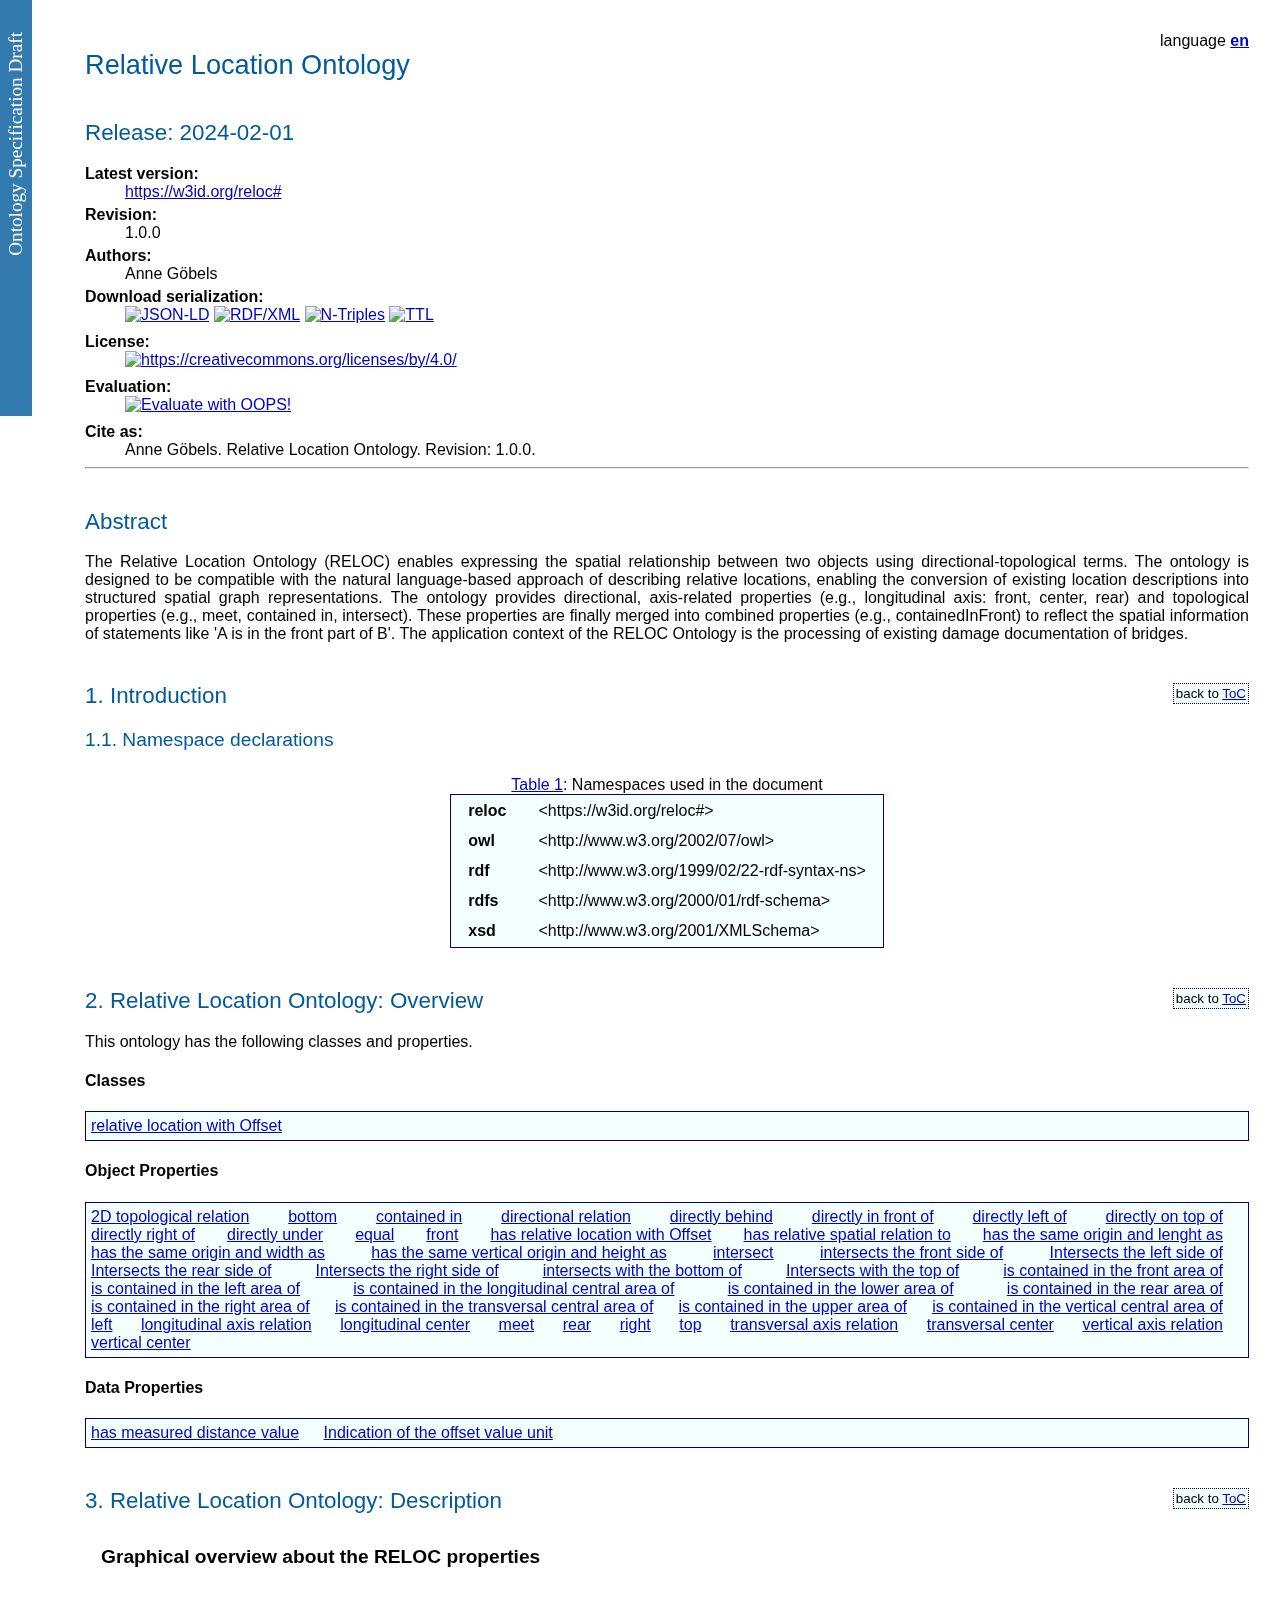
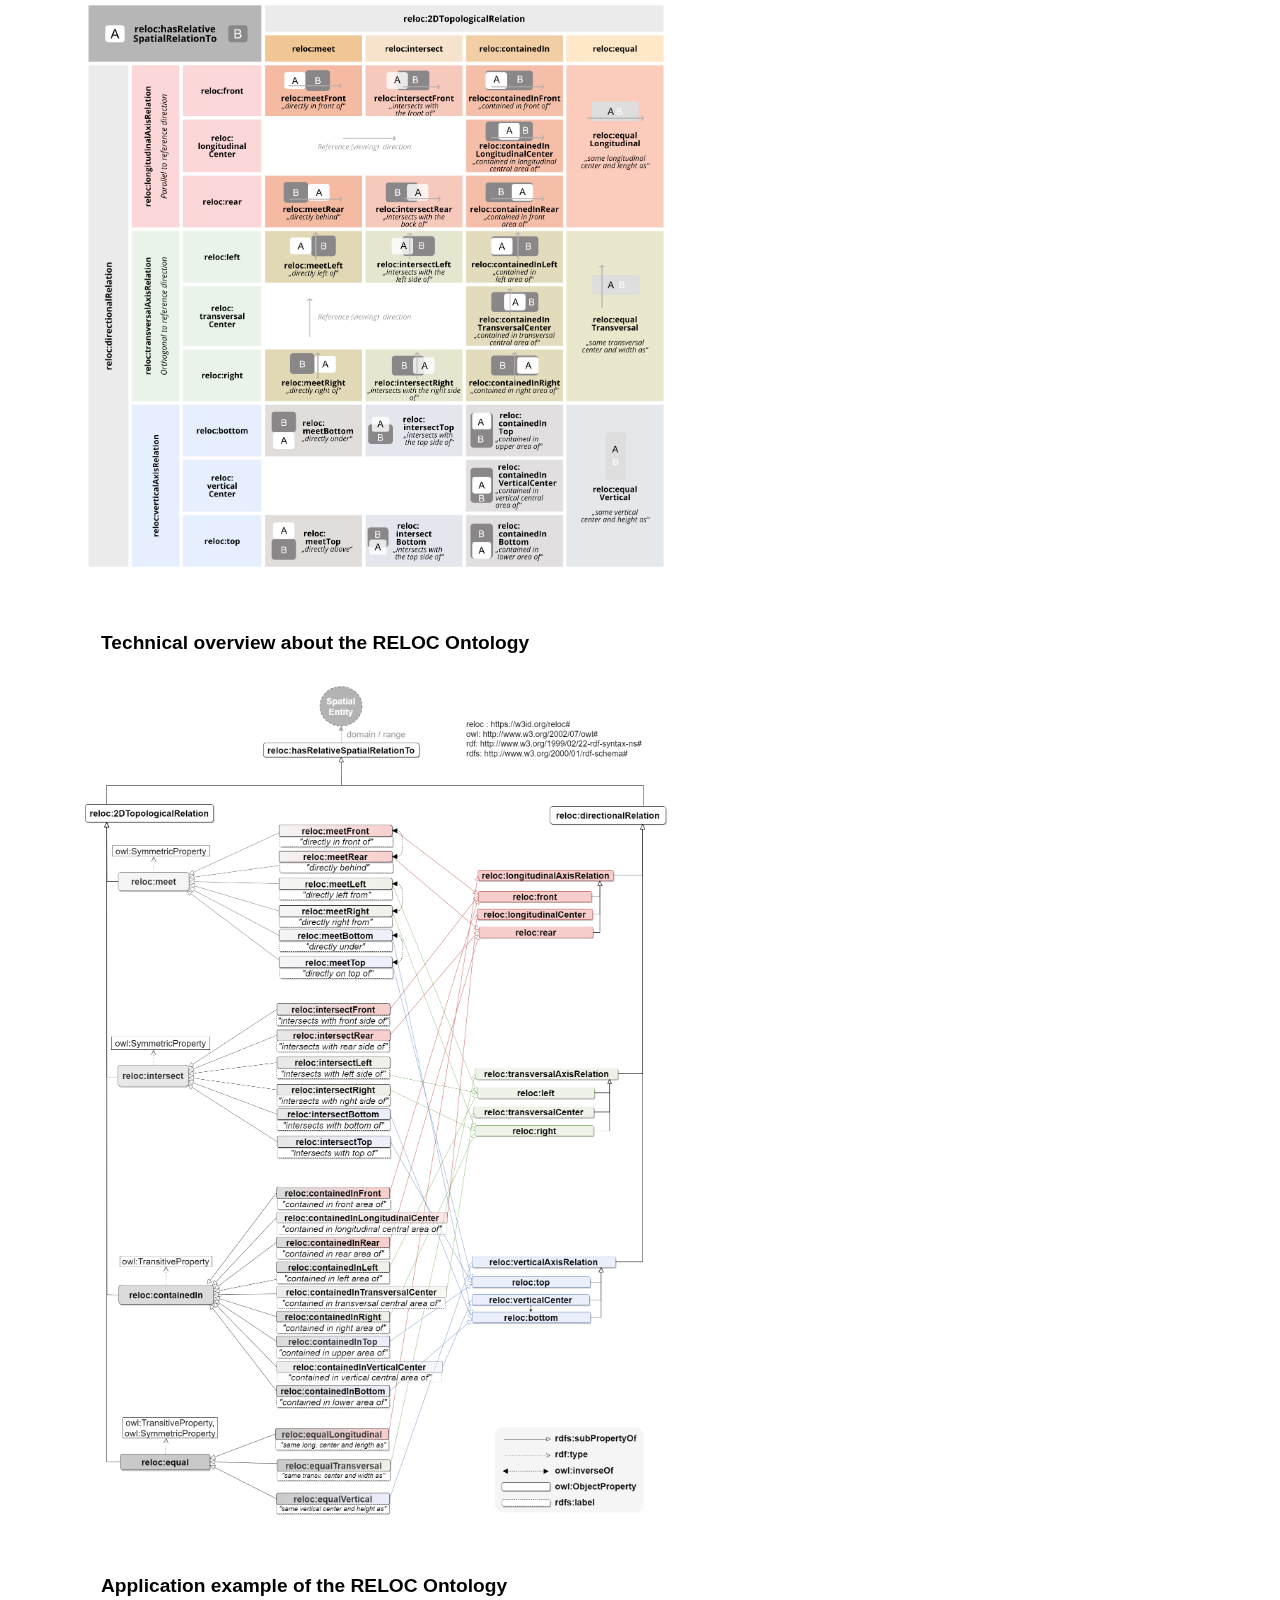
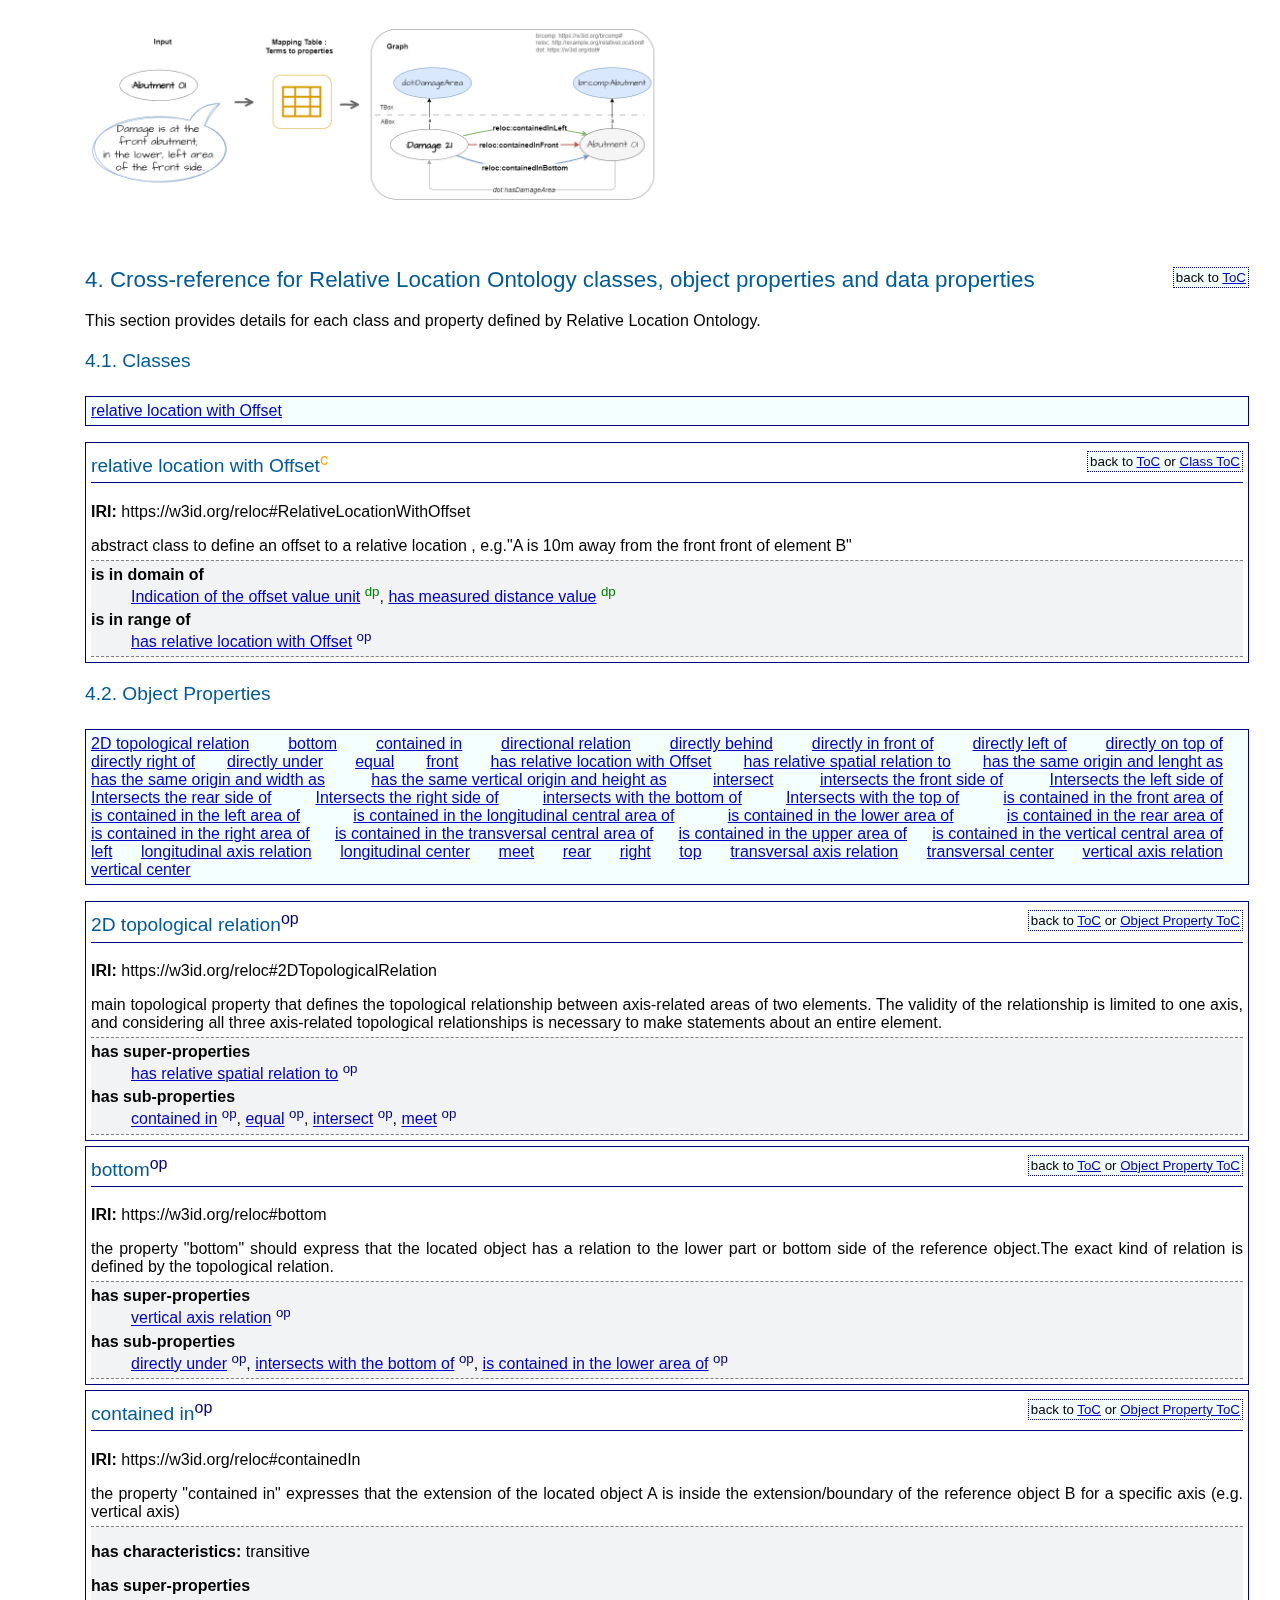
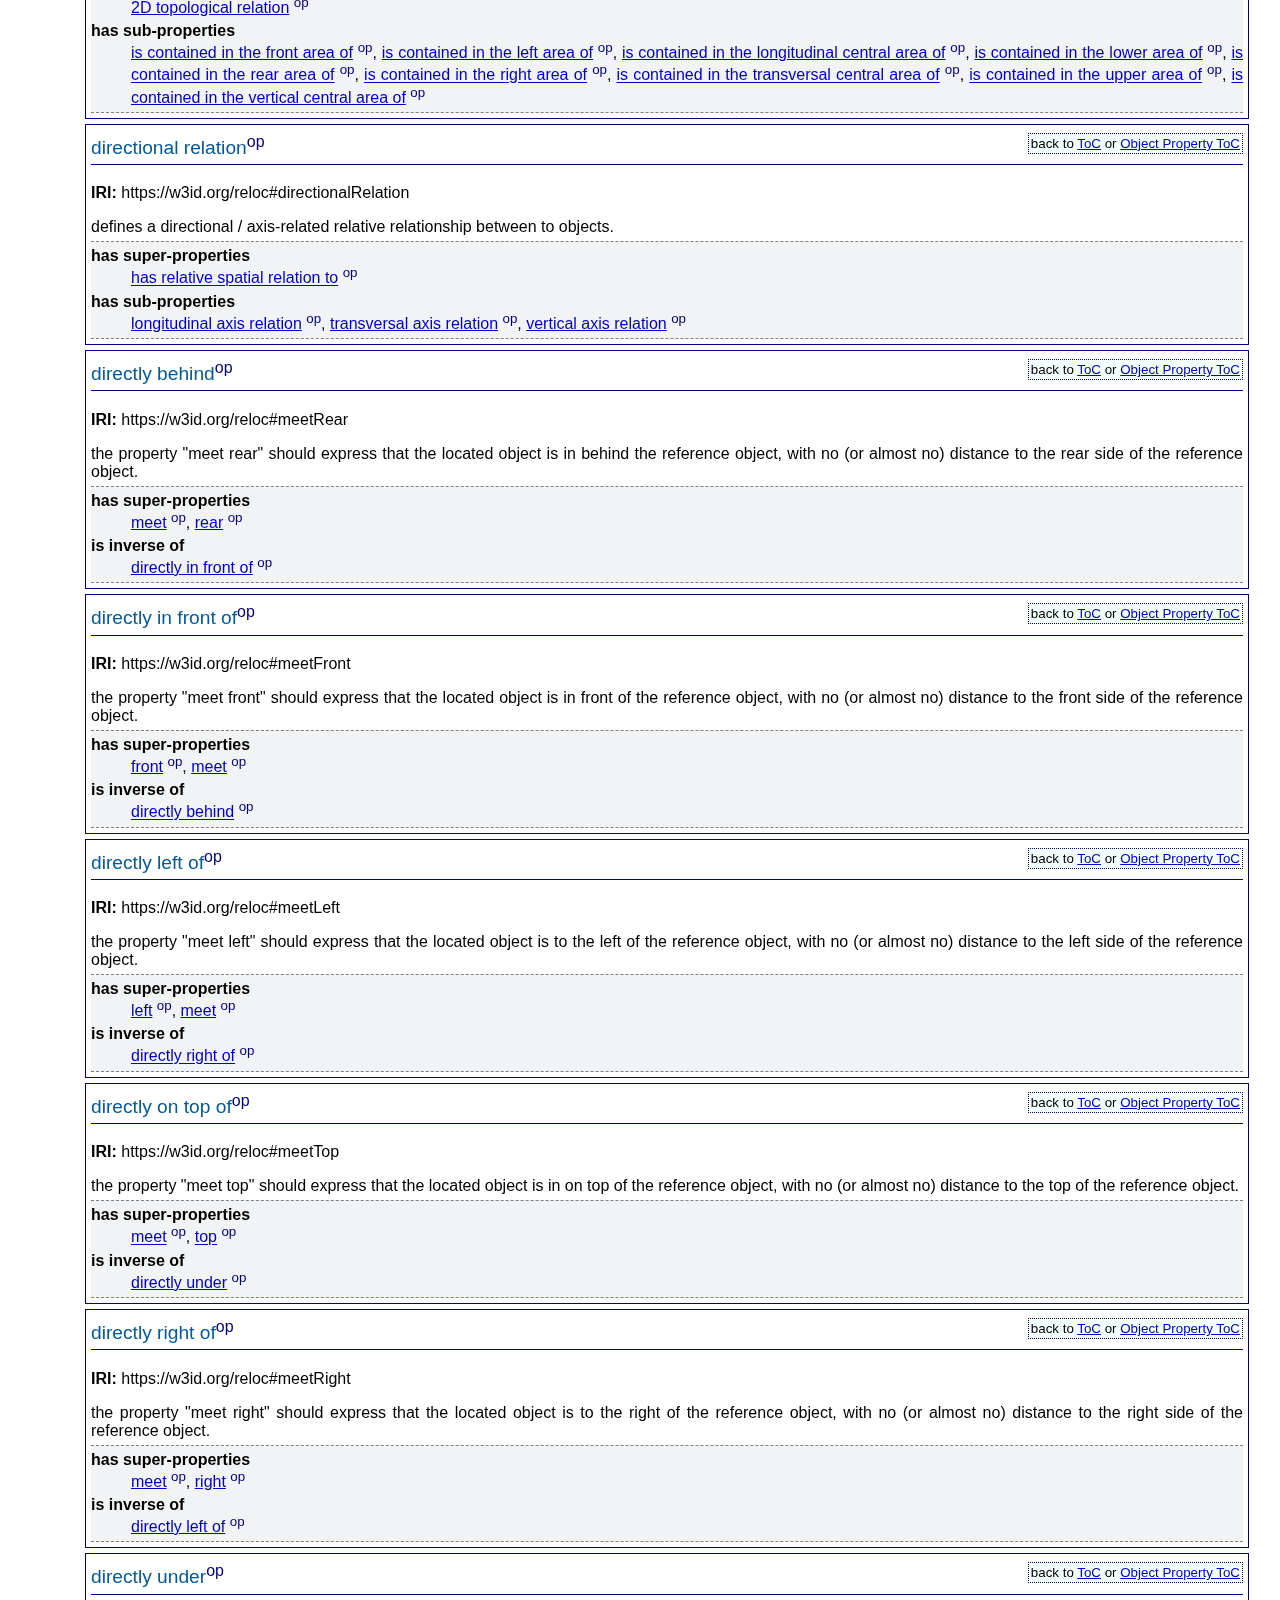
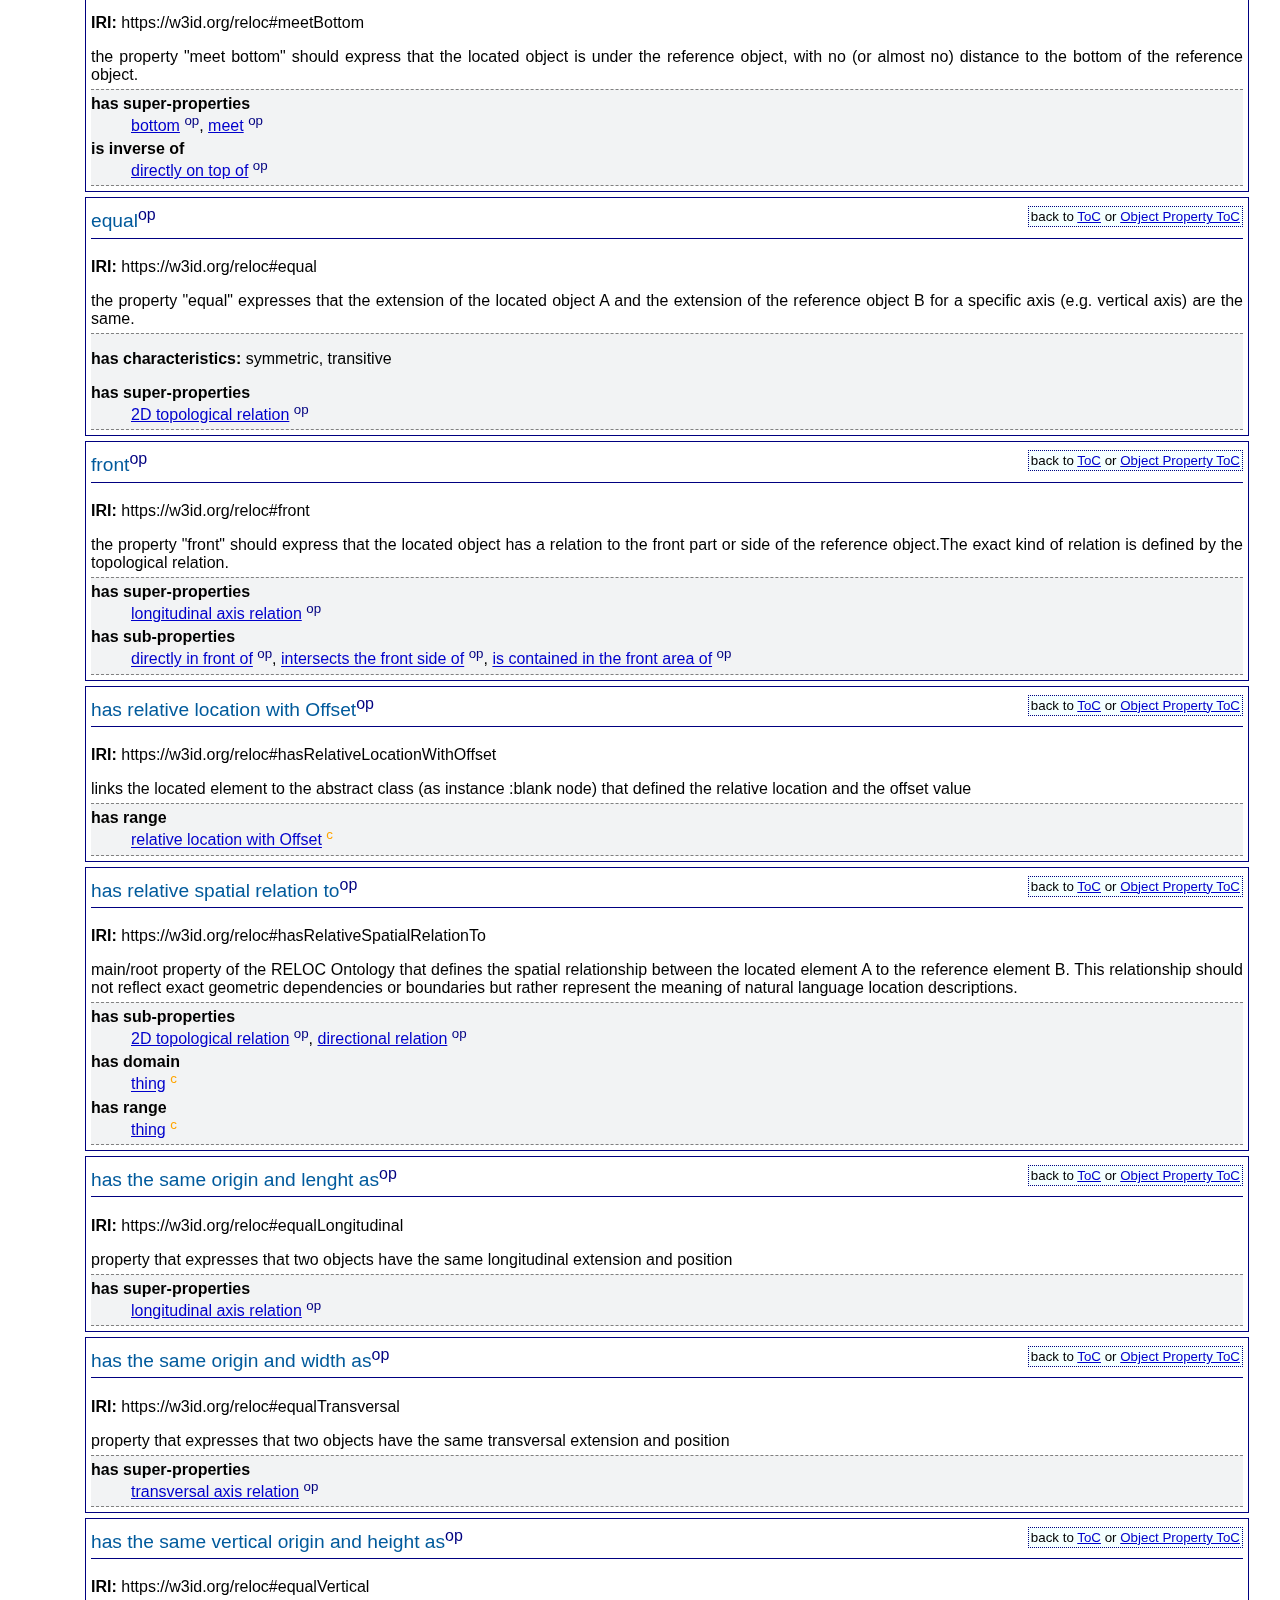
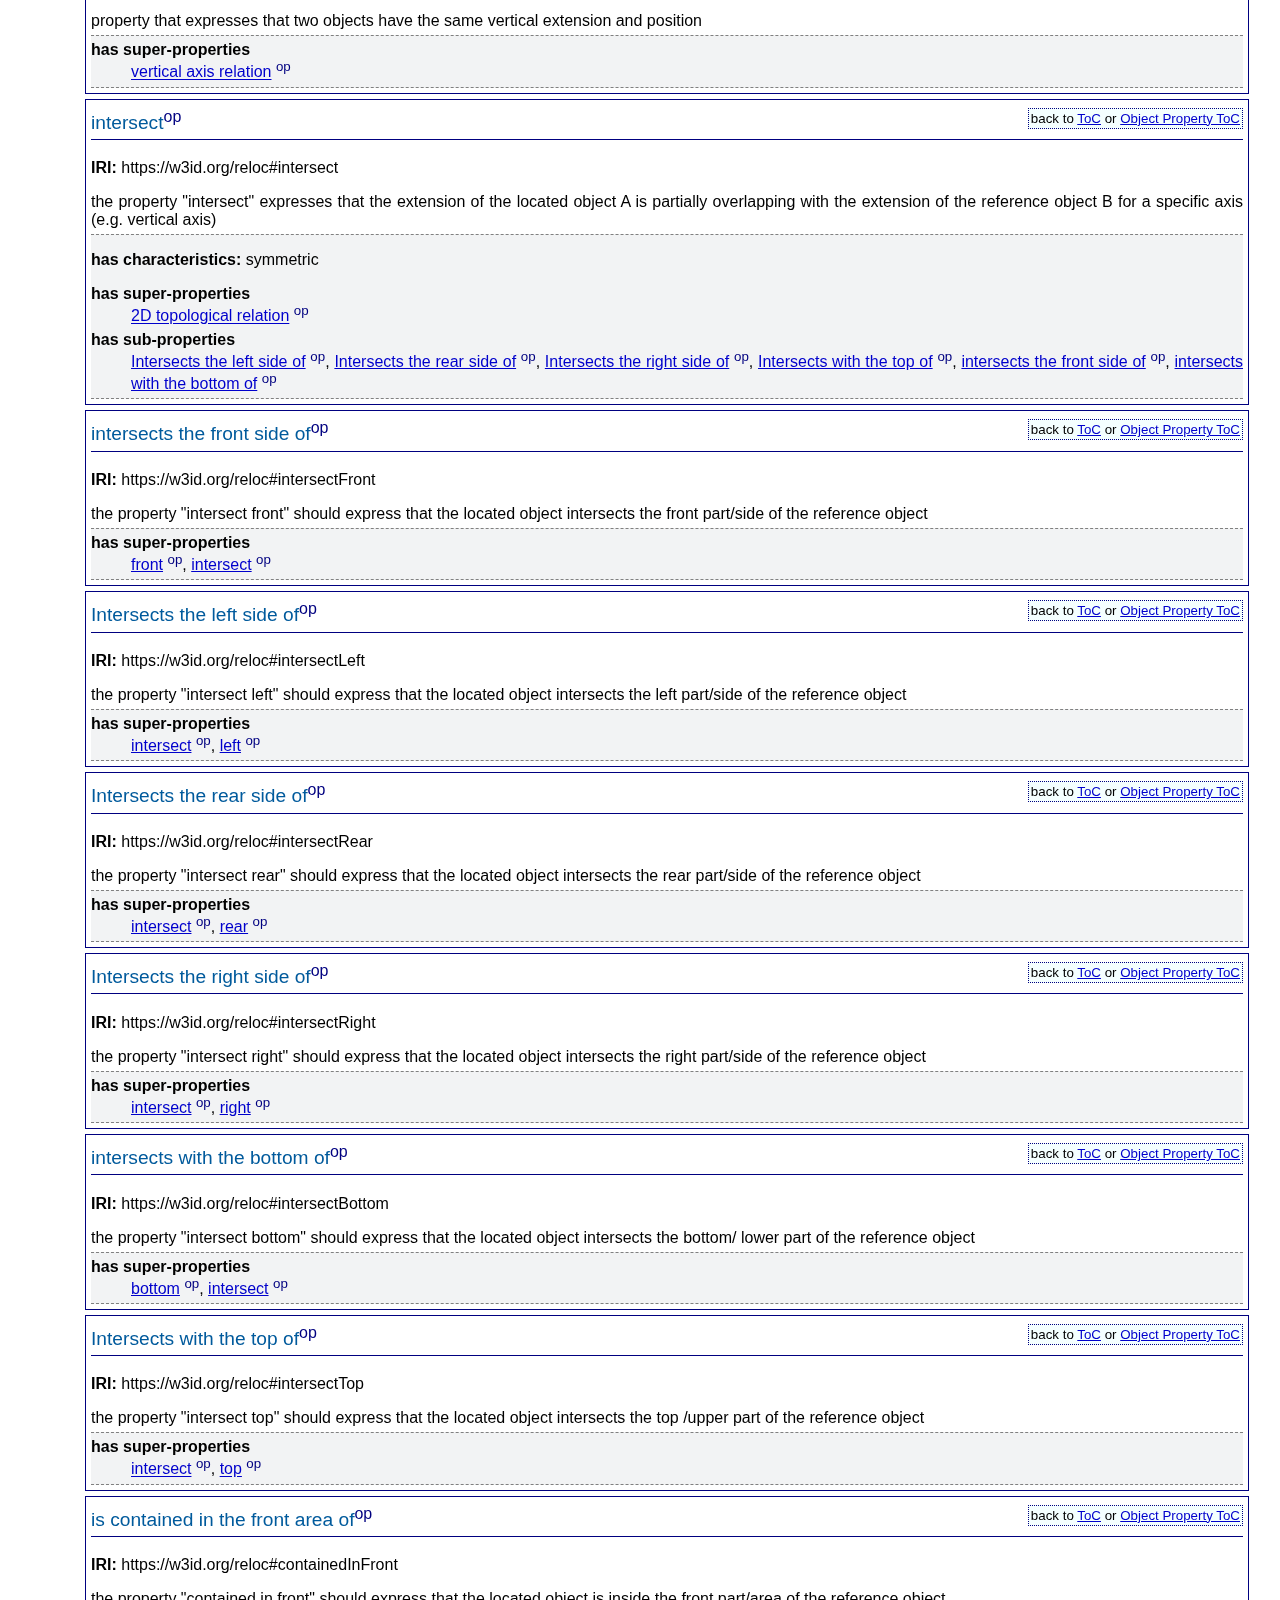
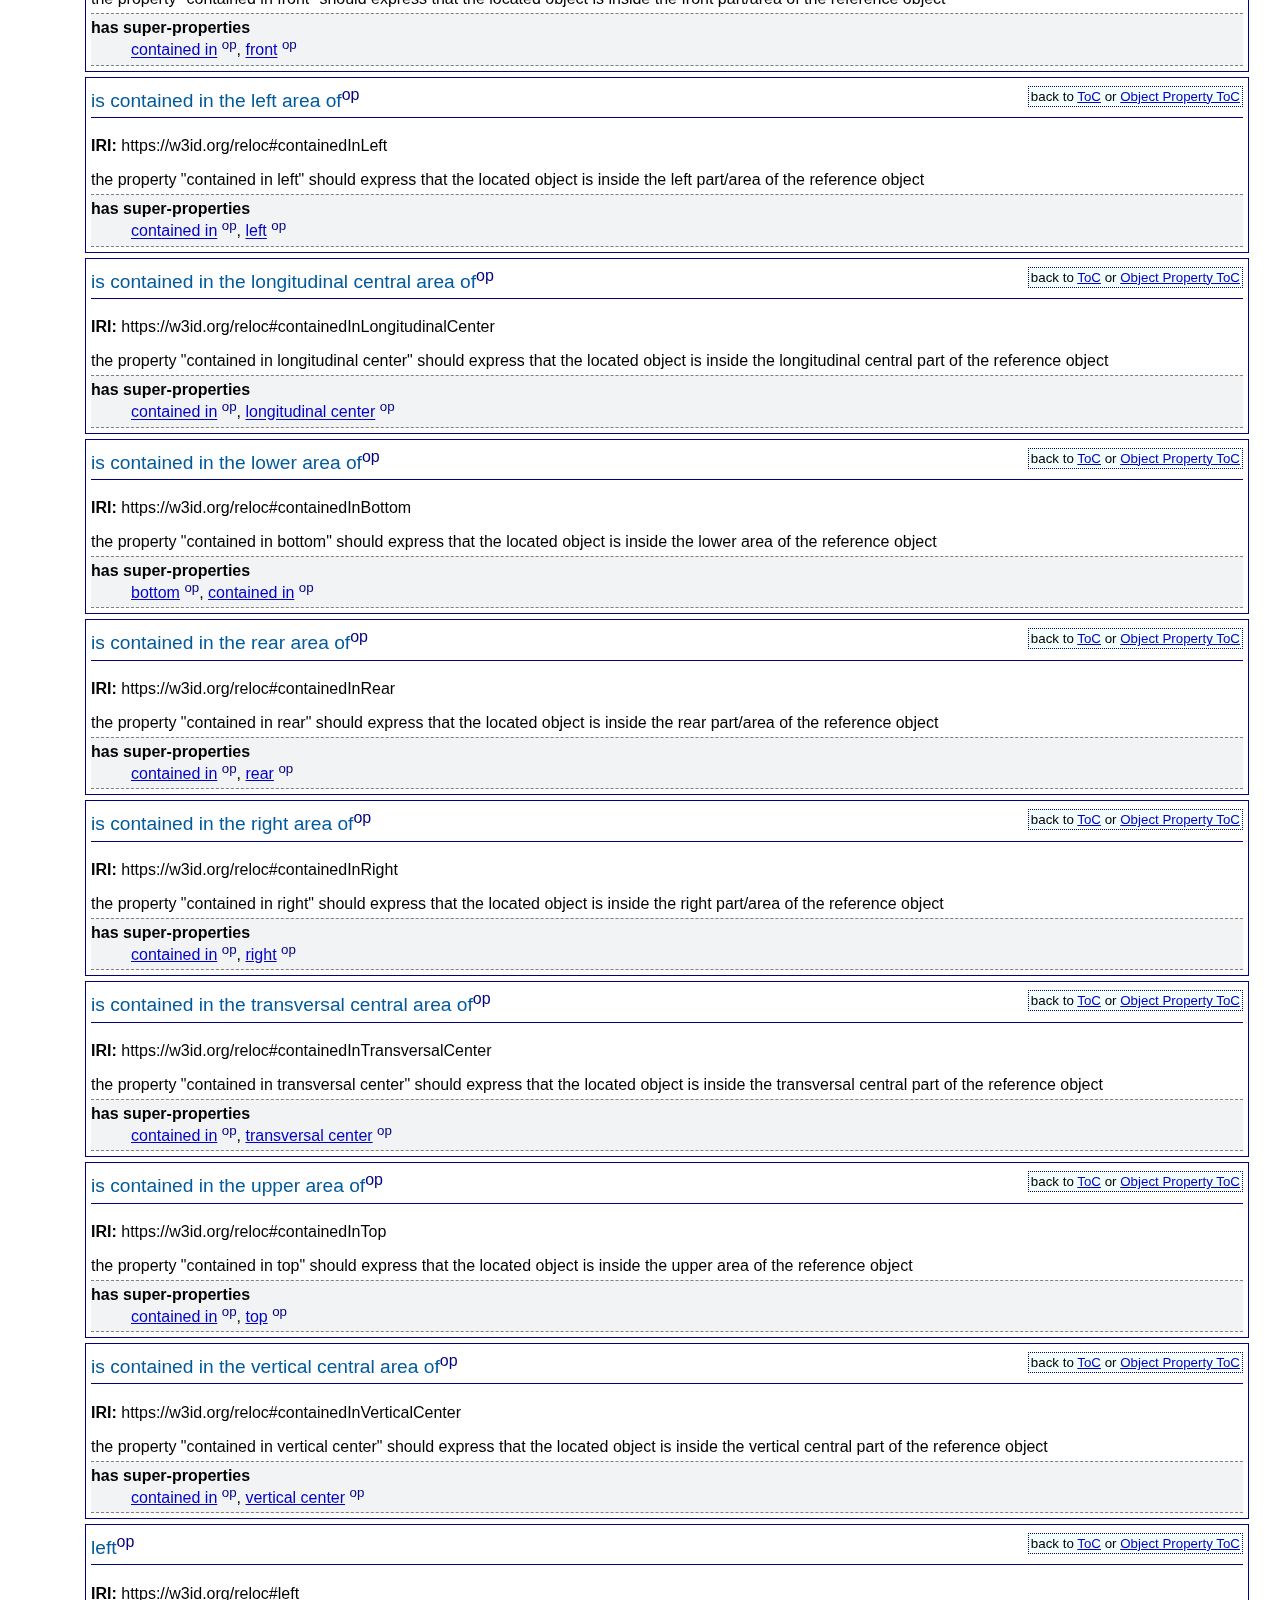
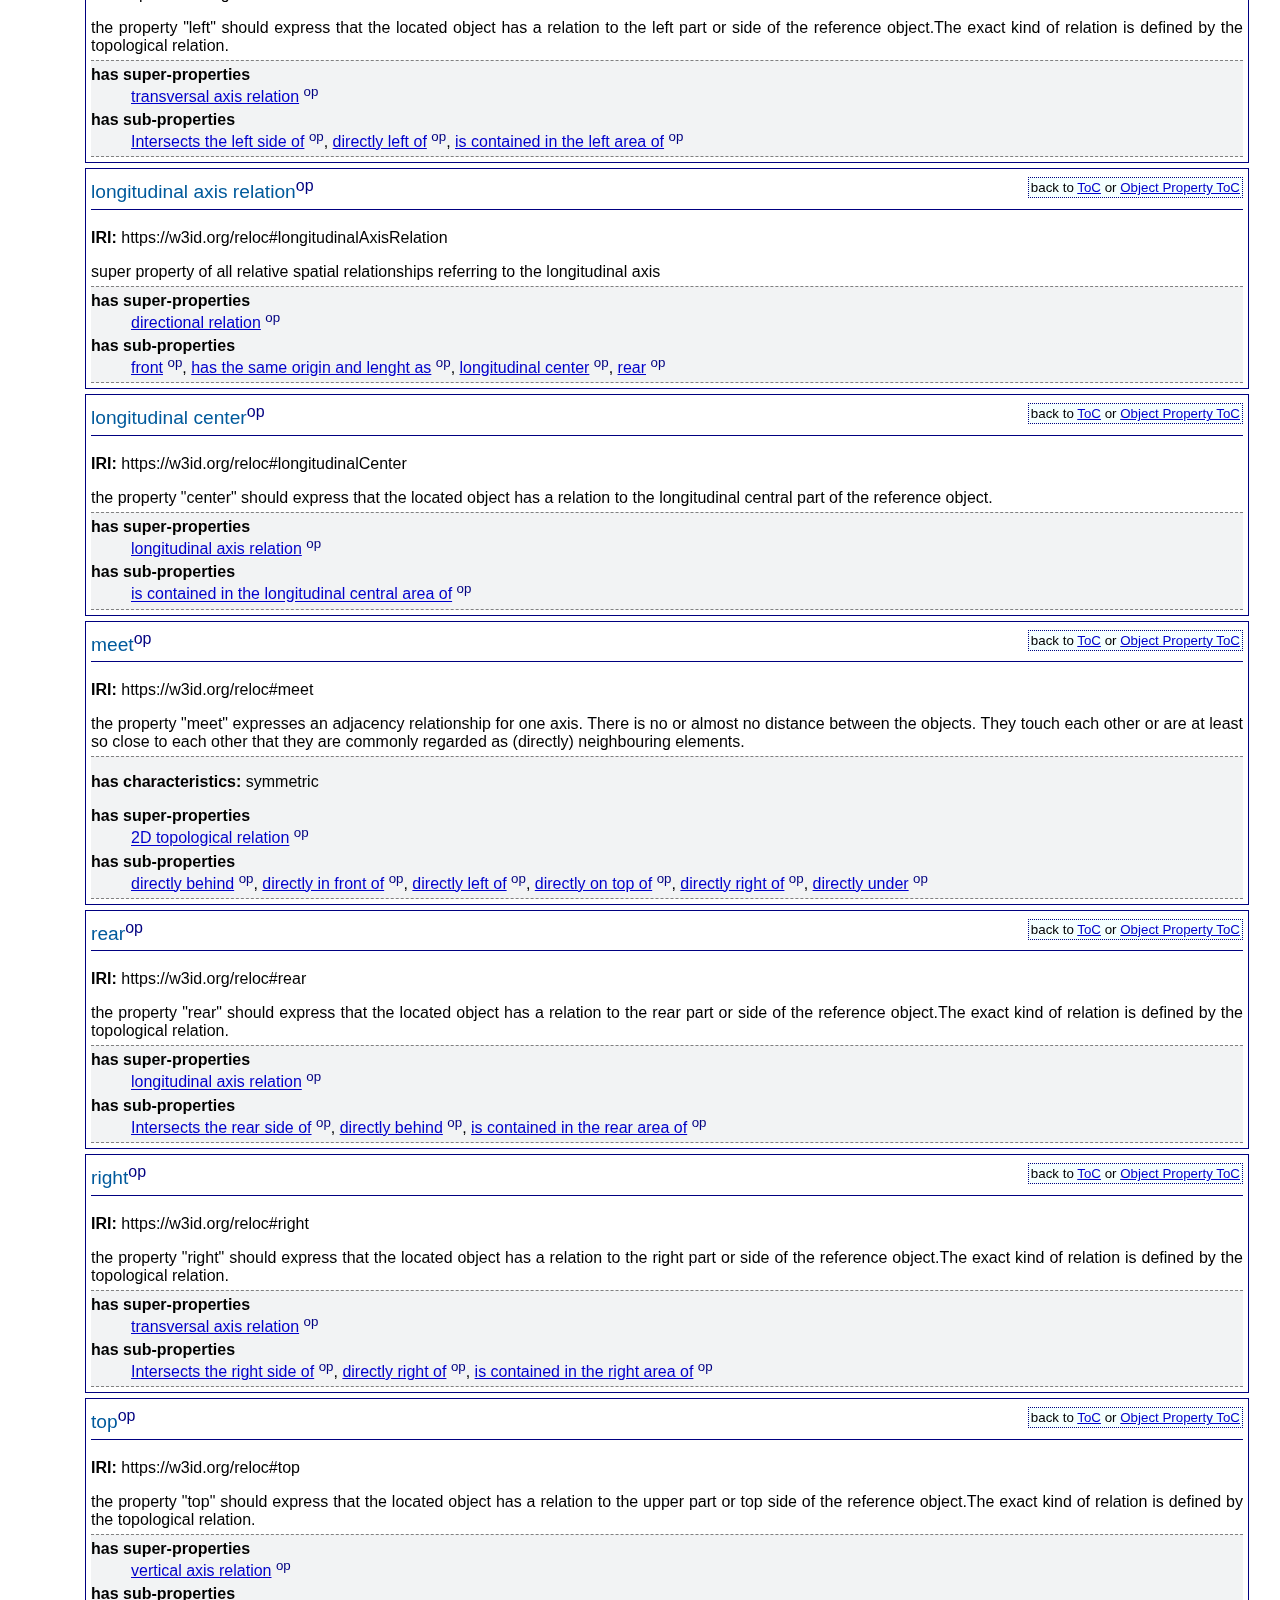
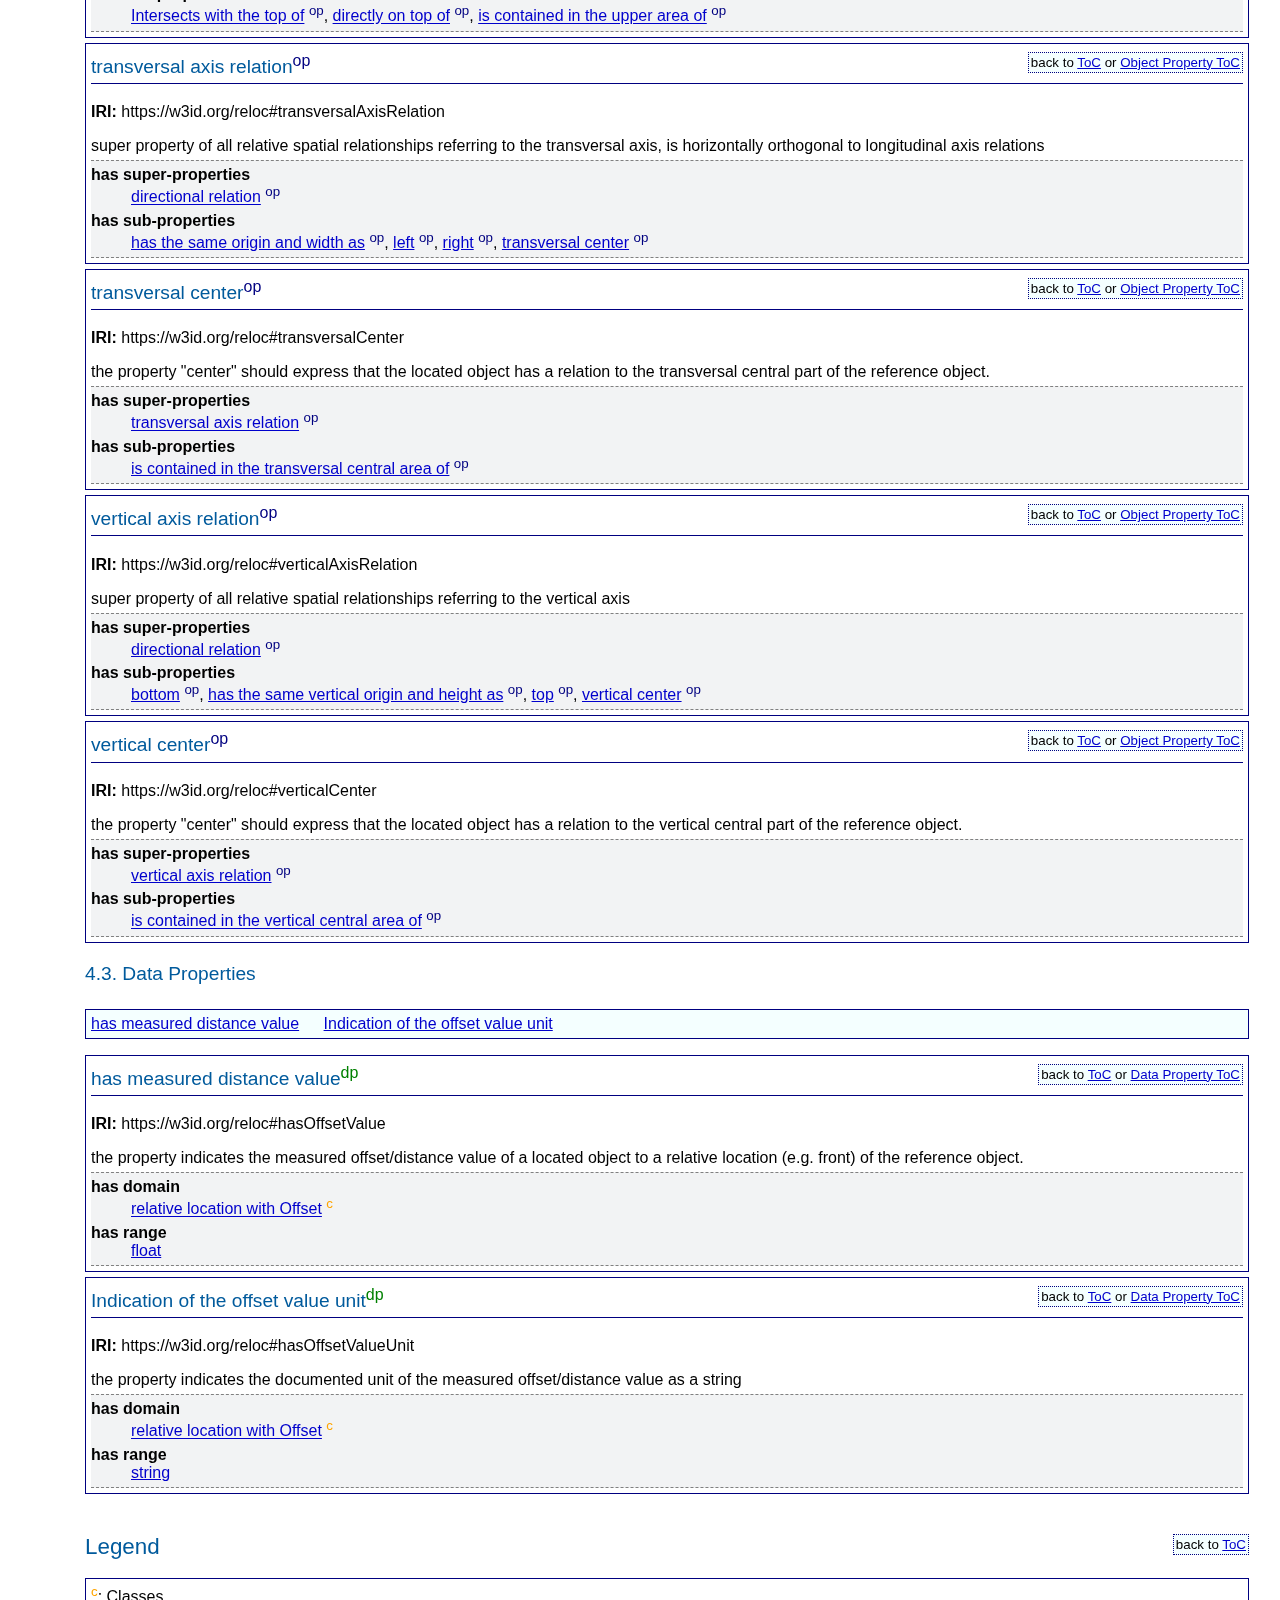
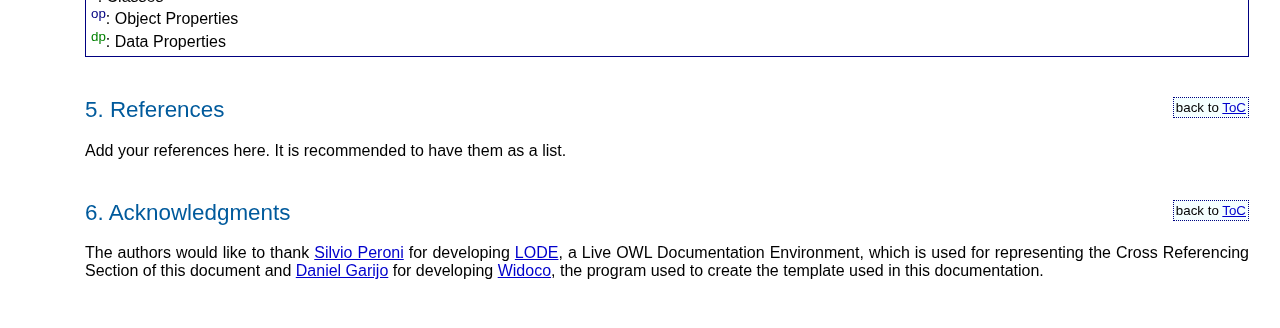
==== commit d08feefa: "update reloc ontology documentation" ====
--- a/reloc/index.html
+++ b/reloc/index.html
@@ -6,7 +6,7 @@
 
 
 <!-- SCHEMA.ORG METADATA -->
-<script type="application/ld+json">{"@context":"http://schema.org","@type":"TechArticle","url":"https://w3id.org/reloc#","image":"http://vowl.visualdataweb.org/webvowl/#iri=https://w3id.org/reloc#","name":"Relative Location Ontology", "headline":"Document describing the ontology https://w3id.org/reloc#", "datePublished":"01.02.2024", "version":"0.0.1", "author":[{"@type":"Person","name":"Anne Göbels"}]}</script>
+<script type="application/ld+json">{"@context":"https://schema.org","@type":"TechArticle","url":"https://w3id.org/reloc#","image":"http://vowl.visualdataweb.org/webvowl/#iri=https://w3id.org/reloc#","name":"Relative Location Ontology", "headline":"The Relative Location Ontology (RELOC) enables expressing the spatial relationship between two objects using directional-topological terms. The ontology is designed to be compatible with the natural language-based approach of describing relative locations, enabling the conversion of existing location descriptions into structured spatial graph representations. The ontology provides directional, axis-related properties (e.g., longitudinal axis: front, center, rear) and topological properties (e.g., meet, contained in, intersect). These properties are finally merged into combined properties (e.g., containedInFront) to reflect the spatial information of statements like 'A is in the front part of B'. The application context of the RELOC Ontology is the processing of existing damage documentation of bridges.", "dateReleased":"2024-02-01", "version":"1.0.0", "license":"https://creativecommons.org/licenses/by/4.0/", "author":[{"@type":"Person","name":"Anne Göbels"}]}</script>
 
 <script src="resources/jquery.js"></script> 
 <script src="resources/marked.min.js"></script> 
@@ -42,7 +42,9 @@
 	  t+='</ul>';
 	  $("#toc").html(t); 
 }
- $.fn.ignore = function(sel){
+$(function(){
+    loadHash();
+}); $.fn.ignore = function(sel){
         return this.clone().find(sel||">*").remove().end();
  }; 
    </script> 
@@ -53,25 +55,20 @@
 <div class="head">
 <div style="float:right">language <a href="index-en.html"><b>en</b></a> </div>
 <h1>Relative Location Ontology</h1>
-<h2>Release  01.02.2024</h2>
+<h2>Release: 2024-02-01</h2>
 
 
 <dl>
 <dt>Latest version:</dt>
 <dd><a href="https://w3id.org/reloc#">https://w3id.org/reloc#</a></dd>
 <dt>Revision:</dt>
-<dd>0.0.1</dd>
+<dd>1.0.0</dd>
 <dt>Authors:</dt>
-<dd>Anne Göbels, RWTH Aachen, Design Computation</dd>
+<dd>Anne Göbels</dd>
 
-<dt>Download serialization:</dt><dd><span><a href="ontology.json" target="_blank"><img src="https://img.shields.io/badge/Format-JSON_LD-blue.svg" alt="JSON-LD" /></a> </span><span><a href="ontology.xml" target="_blank"><img src="https://img.shields.io/badge/Format-RDF/XML-blue.svg" alt="RDF/XML" /></a> </span><span><a href="ontology.nt" target="_blank"><img src="https://img.shields.io/badge/Format-N_Triples-blue.svg" alt="N-Triples" /></a> </span><span><a href="ontology.ttl" target="_blank"><img src="https://img.shields.io/badge/Format-TTL-blue.svg" alt="TTL" /></a> </span></dd>
-<dt>License: </dt>
-</dd><!-- <dt>Evaluation:</dt><dd><a href="OOPSEvaluation/OOPSeval.html#" target="_blank"><img src="https://img.shields.io/badge/Evaluate_with-OOPS! (OntOlogy Pitfall Scanner!)-blue.svg" alt="Evaluate with OOPS!" /></a></dd> -->
-   <a href="https://creativecommons.org/licenses/by/4.0/" rel="license" target="_blank">
-      <img src="https://img.shields.io/badge/License-CreativeCommons-blue.svg" style="border-width:0" alt="License" />
-   </a>
-<dt>Cite as:</dt>
-<dd>Anne Göbels. Relative Location Ontology. Revision: 0.0.1.</dd>
+<dt>Download serialization:</dt><dd><span><a href="ontology.jsonld" target="_blank"><img src="https://img.shields.io/badge/Format-JSON_LD-blue.svg" alt="JSON-LD" /></a> </span><span><a href="ontology.owl" target="_blank"><img src="https://img.shields.io/badge/Format-RDF/XML-blue.svg" alt="RDF/XML" /></a> </span><span><a href="ontology.nt" target="_blank"><img src="https://img.shields.io/badge/Format-N_Triples-blue.svg" alt="N-Triples" /></a> </span><span><a href="ontology.ttl" target="_blank"><img src="https://img.shields.io/badge/Format-TTL-blue.svg" alt="TTL" /></a> </span></dd><dt>License:</dt><dd><a href="https://creativecommons.org/licenses/by/4.0/" target="_blank"><img src="https://img.shields.io/badge/License-https://creativecommons.org/licenses/by/4.0/-blue.svg" alt="https://creativecommons.org/licenses/by/4.0/" /></a>
+</dd><dt>Evaluation:</dt><dd><a href="OOPSevaluation/oopsEval.html#" target="_blank"><img src="https://img.shields.io/badge/Evaluate_with-OOPS! (OntOlogy Pitfall Scanner!)-blue.svg" alt="Evaluate with OOPS!" /></a></dd><dt>Cite as:</dt>
+<dd>Anne Göbels. Relative Location Ontology. Revision: 1.0.0.</dd>
 </dl>
 
 <hr/>
@@ -81,80 +78,79 @@
 <span>Ontology Specification Draft</span>
 </div>
 </div>     <div id="abstract"><h2>Abstract</h2><span class="markdown">
-This is a place holder text for the abstract. The abstract should contain a couple of sentences summarizing the ontology and its purpose.</span>
+The Relative Location Ontology (RELOC) enables expressing the spatial relationship between two objects using directional-topological terms. The ontology is designed to be compatible with the natural language-based approach of describing relative locations, enabling the conversion of existing location descriptions into structured spatial graph representations. The ontology provides directional, axis-related properties (e.g., longitudinal axis: front, center, rear) and topological properties (e.g., meet, contained in, intersect). These properties are finally merged into combined properties (e.g., containedInFront) to reflect the spatial information of statements like 'A is in the front part of B'. The application context of the RELOC Ontology is the processing of existing damage documentation of bridges.</span>
 </div>
-<div id="toc"></div> 
+<div id="toc"></div>  
 
 <!--INTRODUCTION SECTION-->
-    <div id="introduction"><h2 id="intro" class="list">Introduction <span class="backlink"> back to <a href="#toc">ToC</a></span></h2>
-<span class="markdown">
-This is a place holder text for the introduction. The introduction should briefly describe the ontology, its motivation, state of the art and goals.</span>
-<div id="namespacedeclarations">
-<h3 id="ns" class="list">Namespace declarations</h3>
-<div id="ns" align="center">
-<table>
-<caption> <a href="#ns"> Table 1</a>: Namespaces used in the document </caption>
-<tbody>
-<tr><td><b>reloc</b></td><td>&lt;https://w3id.org/reloc#&gt;</td></tr>
-<tr><td><b>owl</b></td><td>&lt;http://www.w3.org/2002/07/owl&gt;</td></tr>
-<tr><td><b>rdf</b></td><td>&lt;http://www.w3.org/1999/02/22-rdf-syntax-ns&gt;</td></tr>
-<tr><td><b>xsd</b></td><td>&lt;http://www.w3.org/2001/XMLSchema&gt;</td></tr>
-<tr><td><b>skos</b></td><td>&lt;http://www.w3.org/2004/02/skos/core&gt;</td></tr>
-<tr><td><b>rdfs</b></td><td>&lt;http://www.w3.org/2000/01/rdf-schema&gt;</td></tr>
-<tr><td><b>dc</b></td><td>&lt;http://purl.org/dc/elements/1.1&gt;</td></tr>
-</tbody>
-</table>
-</div>
-</div>
-</div>
-  
+<div id="introduction"><h2 id="intro" class="list">Introduction <span class="backlink"> back to <a href="#toc">ToC</a></span></h2>
+   <div id="namespacedeclarations">
+   <h3 id="ns" class="list">Namespace declarations</h3>
+   <div id="ns" align="center">
+   <table>
+   <caption> <a href="#ns"> Table 1</a>: Namespaces used in the document </caption>
+   <tbody>
+   <tr><td><b>reloc</b></td><td>&lt;https://w3id.org/reloc#&gt;</td></tr>
+   <tr><td><b>owl</b></td><td>&lt;http://www.w3.org/2002/07/owl&gt;</td></tr>
+   <tr><td><b>rdf</b></td><td>&lt;http://www.w3.org/1999/02/22-rdf-syntax-ns&gt;</td></tr>
+   <tr><td><b>rdfs</b></td><td>&lt;http://www.w3.org/2000/01/rdf-schema&gt;</td></tr>
+   <tr><td><b>xsd</b></td><td>&lt;http://www.w3.org/2001/XMLSchema&gt;</td></tr>
+   </tbody>
+   </table>
+   </div>
+   </div>
+   </div>
 
 <!--OVERVIEW SECTION-->
     <div id="overview"><h2 id="overv" class="list">Relative Location Ontology: Overview <span class="backlink"> back to <a href="#toc">ToC</a></span></h2>
 <span class="markdown">
 This ontology has the following classes and properties.</span>
 <h4>Classes</h4>
-<ul class="hlist">
+<ul xmlns:widoco="https://w3id.org/widoco/vocab#"
+    xmlns:xsi="http://www.w3.org/2001/XMLSchema-instance"
+    class="hlist">
    <li>
       <a href="#RelativeLocationWithOffset"
          title="https://w3id.org/reloc#RelativeLocationWithOffset">relative location with Offset</a>
    </li>
-</ul><h4>Object Properties</h4><ul class="hlist">
-   <li>
-      <a href="#2DTopologicalRelation" title="https://w3id.org/reloc#2DTopologicalRelation">2D Topological Relation</a>
-   </li>
-   <li>
-      <a href="#Bottom" title="https://w3id.org/reloc#Bottom">Bottom</a>
-   </li>
-   <li>
-      <a href="#ContainedIn" title="https://w3id.org/reloc#ContainedIn">Contained in</a>
-   </li>
-   <li>
-      <a href="#DirectionalRelation" title="https://w3id.org/reloc#DirectionalRelation">Directional Relation</a>
-   </li>
-   <li>
-      <a href="#Meet_Rear" title="https://w3id.org/reloc#Meet_Rear">directly behind</a>
-   </li>
-   <li>
-      <a href="#Meet_Front" title="https://w3id.org/reloc#Meet_Front">directly in front of</a>
-   </li>
-   <li>
-      <a href="#Meet_Left" title="https://w3id.org/reloc#Meet_Left">directly left of</a>
-   </li>
-   <li>
-      <a href="#Meet_Top" title="https://w3id.org/reloc#Meet_Top">directly on top of</a>
-   </li>
-   <li>
-      <a href="#Meet_Right" title="https://w3id.org/reloc#Meet_Right">directly right of</a>
-   </li>
-   <li>
-      <a href="#Meet_Bottom" title="https://w3id.org/reloc#Meet_Bottom">directly under</a>
-   </li>
-   <li>
-      <a href="#Equal" title="https://w3id.org/reloc#Equal">Equal</a>
-   </li>
-   <li>
-      <a href="#Front" title="https://w3id.org/reloc#Front">Front</a>
+</ul><h4>Object Properties</h4><ul xmlns:widoco="https://w3id.org/widoco/vocab#"
+    xmlns:xsi="http://www.w3.org/2001/XMLSchema-instance"
+    class="hlist">
+   <li>
+      <a href="#2DTopologicalRelation" title="https://w3id.org/reloc#2DTopologicalRelation">2D topological relation</a>
+   </li>
+   <li>
+      <a href="#bottom" title="https://w3id.org/reloc#bottom">bottom</a>
+   </li>
+   <li>
+      <a href="#containedIn" title="https://w3id.org/reloc#containedIn">contained in</a>
+   </li>
+   <li>
+      <a href="#directionalRelation" title="https://w3id.org/reloc#directionalRelation">directional relation</a>
+   </li>
+   <li>
+      <a href="#meetRear" title="https://w3id.org/reloc#meetRear">directly behind</a>
+   </li>
+   <li>
+      <a href="#meetFront" title="https://w3id.org/reloc#meetFront">directly in front of</a>
+   </li>
+   <li>
+      <a href="#meetLeft" title="https://w3id.org/reloc#meetLeft">directly left of</a>
+   </li>
+   <li>
+      <a href="#meetTop" title="https://w3id.org/reloc#meetTop">directly on top of</a>
+   </li>
+   <li>
+      <a href="#meetRight" title="https://w3id.org/reloc#meetRight">directly right of</a>
+   </li>
+   <li>
+      <a href="#meetBottom" title="https://w3id.org/reloc#meetBottom">directly under</a>
+   </li>
+   <li>
+      <a href="#equal" title="https://w3id.org/reloc#equal">equal</a>
+   </li>
+   <li>
+      <a href="#front" title="https://w3id.org/reloc#front">front</a>
    </li>
    <li>
       <a href="#hasRelativeLocationWithOffset"
@@ -162,120 +158,108 @@
    </li>
    <li>
       <a href="#hasRelativeSpatialRelationTo"
-         title="https://w3id.org/reloc#hasRelativeSpatialRelationTo">has Relative Spatial Relation To</a>
-   </li>
-   <li>
-      <a href="#Equal_Longitudinal" title="https://w3id.org/reloc#Equal_Longitudinal">has the same origin and lenght as</a>
-   </li>
-   <li>
-      <a href="#Equal_Transversal" title="https://w3id.org/reloc#Equal_Transversal">has the same origin and width as</a>
-   </li>
-   <li>
-      <a href="#Equal_Vertical" title="https://w3id.org/reloc#Equal_Vertical">has the same vertical origin and height as</a>
-   </li>
-   <li>
-      <a href="#Intersect" title="https://w3id.org/reloc#Intersect">Intersect</a>
-   </li>
-   <li>
-      <a href="#Intersect_Front" title="https://w3id.org/reloc#Intersect_Front">Intersect with the front side of</a>
-   </li>
-   <li>
-      <a href="#Intersect_Bottom" title="https://w3id.org/reloc#Intersect_Bottom">Intersects with the bottom of</a>
-   </li>
-   <li>
-      <a href="#Intersect_Left" title="https://w3id.org/reloc#Intersect_Left">Intersects with the left side of</a>
-   </li>
-   <li>
-      <a href="#Intersect_Rear" title="https://w3id.org/reloc#Intersect_Rear">Intersects with the rear side of</a>
-   </li>
-   <li>
-      <a href="#Intersect_Right" title="https://w3id.org/reloc#Intersect_Right">Intersects with the right side of</a>
-   </li>
-   <li>
-      <a href="#Intersect_Top" title="https://w3id.org/reloc#Intersect_Top">Intersects with the top of</a>
-   </li>
-   <li>
-      <a href="#ContainedIn_Front" title="https://w3id.org/reloc#ContainedIn_Front">is contained in the front area of</a>
-   </li>
-   <li>
-      <a href="#ContainedIn_Left" title="https://w3id.org/reloc#ContainedIn_Left">is contained in the left area of</a>
-   </li>
-   <li>
-      <a href="#ContainedIn_Longitudinal_Center"
-         title="https://w3id.org/reloc#ContainedIn_Longitudinal_Center">is contained in the longitudinal central area of</a>
-   </li>
-   <li>
-      <a href="#ContainedIn_Bottom" title="https://w3id.org/reloc#ContainedIn_Bottom">is contained in the lower area of</a>
-   </li>
-   <li>
-      <a href="#ContainedIn_Rear" title="https://w3id.org/reloc#ContainedIn_Rear">is contained in the rear area of</a>
-   </li>
-   <li>
-      <a href="#ContainedIn_Right" title="https://w3id.org/reloc#ContainedIn_Right">is contained in the right area of</a>
-   </li>
-   <li>
-      <a href="#ContainedIn_Transversal_Center"
-         title="https://w3id.org/reloc#ContainedIn_Transversal_Center">is contained in the transversal central area of</a>
-   </li>
-   <li>
-      <a href="#ContainedIn_Top" title="https://w3id.org/reloc#ContainedIn_Top">is contained in the upper area of</a>
-   </li>
-   <li>
-      <a href="#ContainedIn_Vertical_Center"
-         title="https://w3id.org/reloc#ContainedIn_Vertical_Center">is contained in the vertical central area of</a>
-   </li>
-   <li>
-      <a href="#Left" title="https://w3id.org/reloc#Left">Left</a>
-   </li>
-   <li>
-      <a href="#LongitudinalAxisRelation" title="https://w3id.org/reloc#LongitudinalAxisRelation">Longitudinal Axis Relation</a>
-   </li>
-   <li>
-      <a href="#LongitudinalCenter" title="https://w3id.org/reloc#LongitudinalCenter">Longitudinal Center</a>
-   </li>
-   <li>
-      <a href="#Meet" title="https://w3id.org/reloc#Meet">Meet</a>
-   </li>
-   <li>
-      <a href="#Rear" title="https://w3id.org/reloc#Rear">Rear</a>
-   </li>
-   <li>
-      <a href="#Right" title="https://w3id.org/reloc#Right">Right</a>
-   </li>
-   <li>
-      <a href="#Top" title="https://w3id.org/reloc#Top">Top</a>
-   </li>
-   <li>
-      <a href="#TransversalAxisRelation" title="https://w3id.org/reloc#TransversalAxisRelation">TransversalAxisRelation</a>
-   </li>
-   <li>
-      <a href="#TransversalCenter" title="https://w3id.org/reloc#TransversalCenter">TransversalCenter</a>
-   </li>
-   <li>
-      <a href="#VerticalAxisRelation" title="https://w3id.org/reloc#VerticalAxisRelation">VerticalAxisRelation</a>
-   </li>
-   <li>
-      <a href="#VerticalCenter" title="https://w3id.org/reloc#VerticalCenter">VerticalCenter</a>
-   </li>
-</ul><h4>Data Properties</h4><ul class="hlist">
+         title="https://w3id.org/reloc#hasRelativeSpatialRelationTo">has relative spatial relation to</a>
+   </li>
+   <li>
+      <a href="#equalLongitudinal" title="https://w3id.org/reloc#equalLongitudinal">has the same origin and lenght as</a>
+   </li>
+   <li>
+      <a href="#equalTransversal" title="https://w3id.org/reloc#equalTransversal">has the same origin and width as</a>
+   </li>
+   <li>
+      <a href="#equalVertical" title="https://w3id.org/reloc#equalVertical">has the same vertical origin and height as</a>
+   </li>
+   <li>
+      <a href="#intersect" title="https://w3id.org/reloc#intersect">intersect</a>
+   </li>
+   <li>
+      <a href="#intersectFront" title="https://w3id.org/reloc#intersectFront">intersects the front side of</a>
+   </li>
+   <li>
+      <a href="#intersectLeft" title="https://w3id.org/reloc#intersectLeft">Intersects the left side of</a>
+   </li>
+   <li>
+      <a href="#intersectRear" title="https://w3id.org/reloc#intersectRear">Intersects the rear side of</a>
+   </li>
+   <li>
+      <a href="#intersectRight" title="https://w3id.org/reloc#intersectRight">Intersects the right side of</a>
+   </li>
+   <li>
+      <a href="#intersectBottom" title="https://w3id.org/reloc#intersectBottom">intersects with the bottom of</a>
+   </li>
+   <li>
+      <a href="#intersectTop" title="https://w3id.org/reloc#intersectTop">Intersects with the top of</a>
+   </li>
+   <li>
+      <a href="#containedInFront" title="https://w3id.org/reloc#containedInFront">is contained in the front area of</a>
+   </li>
+   <li>
+      <a href="#containedInLeft" title="https://w3id.org/reloc#containedInLeft">is contained in the left area of</a>
+   </li>
+   <li>
+      <a href="#containedInLongitudinalCenter"
+         title="https://w3id.org/reloc#containedInLongitudinalCenter">is contained in the longitudinal central area of</a>
+   </li>
+   <li>
+      <a href="#containedInBottom" title="https://w3id.org/reloc#containedInBottom">is contained in the lower area of</a>
+   </li>
+   <li>
+      <a href="#containedInRear" title="https://w3id.org/reloc#containedInRear">is contained in the rear area of</a>
+   </li>
+   <li>
+      <a href="#containedInRight" title="https://w3id.org/reloc#containedInRight">is contained in the right area of</a>
+   </li>
+   <li>
+      <a href="#containedInTransversalCenter"
+         title="https://w3id.org/reloc#containedInTransversalCenter">is contained in the transversal central area of</a>
+   </li>
+   <li>
+      <a href="#containedInTop" title="https://w3id.org/reloc#containedInTop">is contained in the upper area of</a>
+   </li>
+   <li>
+      <a href="#containedInVerticalCenter" title="https://w3id.org/reloc#containedInVerticalCenter">is contained in the vertical central area of</a>
+   </li>
+   <li>
+      <a href="#left" title="https://w3id.org/reloc#left">left</a>
+   </li>
+   <li>
+      <a href="#longitudinalAxisRelation" title="https://w3id.org/reloc#longitudinalAxisRelation">longitudinal axis relation</a>
+   </li>
+   <li>
+      <a href="#longitudinalCenter" title="https://w3id.org/reloc#longitudinalCenter">longitudinal center</a>
+   </li>
+   <li>
+      <a href="#meet" title="https://w3id.org/reloc#meet">meet</a>
+   </li>
+   <li>
+      <a href="#rear" title="https://w3id.org/reloc#rear">rear</a>
+   </li>
+   <li>
+      <a href="#right" title="https://w3id.org/reloc#right">right</a>
+   </li>
+   <li>
+      <a href="#top" title="https://w3id.org/reloc#top">top</a>
+   </li>
+   <li>
+      <a href="#transversalAxisRelation" title="https://w3id.org/reloc#transversalAxisRelation">transversal axis relation</a>
+   </li>
+   <li>
+      <a href="#transversalCenter" title="https://w3id.org/reloc#transversalCenter">transversal center</a>
+   </li>
+   <li>
+      <a href="#verticalAxisRelation" title="https://w3id.org/reloc#verticalAxisRelation">vertical axis relation</a>
+   </li>
+   <li>
+      <a href="#verticalCenter" title="https://w3id.org/reloc#verticalCenter">vertical center</a>
+   </li>
+</ul><h4>Data Properties</h4><ul xmlns:widoco="https://w3id.org/widoco/vocab#"
+    xmlns:xsi="http://www.w3.org/2001/XMLSchema-instance"
+    class="hlist">
    <li>
       <a href="#hasOffsetValue" title="https://w3id.org/reloc#hasOffsetValue">has measured distance value</a>
    </li>
-</ul><h4>Annotation Properties</h4><ul class="hlist">
-   <li>
-      <a href="#http://www.w3.org/2004/02/skos/core#altLabel" title="http://www.w3.org/2004/02/skos/core#altLabel">
-         <span>alt label</span>
-      </a>
-   </li>
-   <li>
-      <a href="#http://purl.org/dc/elements/1.1/creator" title="http://purl.org/dc/elements/1.1/creator">
-         <span>creator</span>
-      </a>
-   </li>
-   <li>
-      <a href="#http://purl.org/dc/elements/1.1/title" title="http://purl.org/dc/elements/1.1/title">
-         <span>title</span>
-      </a>
+   <li>
+      <a href="#hasOffsetValueUnit" title="https://w3id.org/reloc#hasOffsetValueUnit">Indication of the offset value unit</a>
    </li>
 </ul>
 </div>
@@ -283,17 +267,25 @@
 
 <!--DESCRIPTION SECTION-->
     <div id="description"><h2 id="desc" class="list">Relative Location Ontology: Description <span class="backlink"> back to <a href="#toc">ToC</a></span></h2>
-      <img src="overview.png" alt="Overview diagram" width="1000">
-   <span class="markdown">
-   </span>
+      <div>
+   <div>
+   <h5>Graphical overview about the RELOC properties</h5> 
+   <img src="reloc_diagramm_tabellle.jpg" >
+   <h5>Technical overview about the RELOC Ontology</h5> 
+   <img src="technicalDiagramReloc.png" >
+   <h5>Application example of the RELOC Ontology</h5> 
+   <img src="beispielReloc.png" >
+</div>
 
 </div>
    
 
 <!--CROSSREF SECTION-->
-   <div id="crossref"><h2 id="crossreference" class="list">Cross reference for Relative Location Ontology classes, properties and dataproperties <span class="backlink"> back to <a href="#toc">ToC</a></span></h2>
+   <div id="crossref"><h2 id="crossreference" class="list">Cross-reference for Relative Location Ontology classes, object properties and data properties <span class="backlink"> back to <a href="#toc">ToC</a></span></h2>
 This section provides details for each class and property defined by Relative Location Ontology.
-<div id="classes">
+<div xmlns:widoco="https://w3id.org/widoco/vocab#"
+     xmlns:xsi="http://www.w3.org/2001/XMLSchema-instance"
+     id="classes">
    <h3 id="classes-headline" class="list">Classes</h3>
    <ul class="hlist">
       <li>
@@ -308,52 +300,64 @@
       </h3>
       <p>
          <strong>IRI:</strong> https://w3id.org/reloc#RelativeLocationWithOffset</p>
+      <div class="comment">
+         <span class="markdown">abstract class to define an offset to a relative location , e.g."A is 10m away from the front front of element B"</span>
+      </div>
       <dl class="description">
          <dt>is in domain of</dt>
          <dd>
-            <a href="#hasOffsetValue" title="https://w3id.org/reloc#hasOffsetValue">has measured distance value</a>
+            <a href="#hasOffsetValueUnit" title="https://w3id.org/reloc#hasOffsetValueUnit">Indication of the offset value unit</a>
+            <sup class="type-dp" title="data property">dp</sup>, <a href="#hasOffsetValue" title="https://w3id.org/reloc#hasOffsetValue">has measured distance value</a>
             <sup class="type-dp" title="data property">dp</sup>
          </dd>
+         <dt>is in range of</dt>
+         <dd>
+            <a href="#hasRelativeLocationWithOffset"
+               title="https://w3id.org/reloc#hasRelativeLocationWithOffset">has relative location with Offset</a>
+            <sup class="type-op" title="object property">op</sup>
+         </dd>
       </dl>
    </div>
-</div><div id="objectproperties">
+</div><div xmlns:widoco="https://w3id.org/widoco/vocab#"
+     xmlns:xsi="http://www.w3.org/2001/XMLSchema-instance"
+     id="objectproperties">
    <h3 id="properties" class="list">Object Properties</h3>
    <ul class="hlist">
       <li>
-         <a href="#2DTopologicalRelation" title="https://w3id.org/reloc#2DTopologicalRelation">2D Topological Relation</a>
-      </li>
-      <li>
-         <a href="#Bottom" title="https://w3id.org/reloc#Bottom">Bottom</a>
-      </li>
-      <li>
-         <a href="#ContainedIn" title="https://w3id.org/reloc#ContainedIn">Contained in</a>
-      </li>
-      <li>
-         <a href="#DirectionalRelation" title="https://w3id.org/reloc#DirectionalRelation">Directional Relation</a>
-      </li>
-      <li>
-         <a href="#Meet_Rear" title="https://w3id.org/reloc#Meet_Rear">directly behind</a>
-      </li>
-      <li>
-         <a href="#Meet_Front" title="https://w3id.org/reloc#Meet_Front">directly in front of</a>
-      </li>
-      <li>
-         <a href="#Meet_Left" title="https://w3id.org/reloc#Meet_Left">directly left of</a>
-      </li>
-      <li>
-         <a href="#Meet_Top" title="https://w3id.org/reloc#Meet_Top">directly on top of</a>
-      </li>
-      <li>
-         <a href="#Meet_Right" title="https://w3id.org/reloc#Meet_Right">directly right of</a>
-      </li>
-      <li>
-         <a href="#Meet_Bottom" title="https://w3id.org/reloc#Meet_Bottom">directly under</a>
-      </li>
-      <li>
-         <a href="#Equal" title="https://w3id.org/reloc#Equal">Equal</a>
-      </li>
-      <li>
-         <a href="#Front" title="https://w3id.org/reloc#Front">Front</a>
+         <a href="#2DTopologicalRelation" title="https://w3id.org/reloc#2DTopologicalRelation">2D topological relation</a>
+      </li>
+      <li>
+         <a href="#bottom" title="https://w3id.org/reloc#bottom">bottom</a>
+      </li>
+      <li>
+         <a href="#containedIn" title="https://w3id.org/reloc#containedIn">contained in</a>
+      </li>
+      <li>
+         <a href="#directionalRelation" title="https://w3id.org/reloc#directionalRelation">directional relation</a>
+      </li>
+      <li>
+         <a href="#meetRear" title="https://w3id.org/reloc#meetRear">directly behind</a>
+      </li>
+      <li>
+         <a href="#meetFront" title="https://w3id.org/reloc#meetFront">directly in front of</a>
+      </li>
+      <li>
+         <a href="#meetLeft" title="https://w3id.org/reloc#meetLeft">directly left of</a>
+      </li>
+      <li>
+         <a href="#meetTop" title="https://w3id.org/reloc#meetTop">directly on top of</a>
+      </li>
+      <li>
+         <a href="#meetRight" title="https://w3id.org/reloc#meetRight">directly right of</a>
+      </li>
+      <li>
+         <a href="#meetBottom" title="https://w3id.org/reloc#meetBottom">directly under</a>
+      </li>
+      <li>
+         <a href="#equal" title="https://w3id.org/reloc#equal">equal</a>
+      </li>
+      <li>
+         <a href="#front" title="https://w3id.org/reloc#front">front</a>
       </li>
       <li>
          <a href="#hasRelativeLocationWithOffset"
@@ -361,387 +365,424 @@
       </li>
       <li>
          <a href="#hasRelativeSpatialRelationTo"
-            title="https://w3id.org/reloc#hasRelativeSpatialRelationTo">has Relative Spatial Relation To</a>
-      </li>
-      <li>
-         <a href="#Equal_Longitudinal" title="https://w3id.org/reloc#Equal_Longitudinal">has the same origin and lenght as</a>
-      </li>
-      <li>
-         <a href="#Equal_Transversal" title="https://w3id.org/reloc#Equal_Transversal">has the same origin and width as</a>
-      </li>
-      <li>
-         <a href="#Equal_Vertical" title="https://w3id.org/reloc#Equal_Vertical">has the same vertical origin and height as</a>
-      </li>
-      <li>
-         <a href="#Intersect" title="https://w3id.org/reloc#Intersect">Intersect</a>
-      </li>
-      <li>
-         <a href="#Intersect_Front" title="https://w3id.org/reloc#Intersect_Front">Intersect with the front side of</a>
-      </li>
-      <li>
-         <a href="#Intersect_Bottom" title="https://w3id.org/reloc#Intersect_Bottom">Intersects with the bottom of</a>
-      </li>
-      <li>
-         <a href="#Intersect_Left" title="https://w3id.org/reloc#Intersect_Left">Intersects with the left side of</a>
-      </li>
-      <li>
-         <a href="#Intersect_Rear" title="https://w3id.org/reloc#Intersect_Rear">Intersects with the rear side of</a>
-      </li>
-      <li>
-         <a href="#Intersect_Right" title="https://w3id.org/reloc#Intersect_Right">Intersects with the right side of</a>
-      </li>
-      <li>
-         <a href="#Intersect_Top" title="https://w3id.org/reloc#Intersect_Top">Intersects with the top of</a>
-      </li>
-      <li>
-         <a href="#ContainedIn_Front" title="https://w3id.org/reloc#ContainedIn_Front">is contained in the front area of</a>
-      </li>
-      <li>
-         <a href="#ContainedIn_Left" title="https://w3id.org/reloc#ContainedIn_Left">is contained in the left area of</a>
-      </li>
-      <li>
-         <a href="#ContainedIn_Longitudinal_Center"
-            title="https://w3id.org/reloc#ContainedIn_Longitudinal_Center">is contained in the longitudinal central area of</a>
-      </li>
-      <li>
-         <a href="#ContainedIn_Bottom" title="https://w3id.org/reloc#ContainedIn_Bottom">is contained in the lower area of</a>
-      </li>
-      <li>
-         <a href="#ContainedIn_Rear" title="https://w3id.org/reloc#ContainedIn_Rear">is contained in the rear area of</a>
-      </li>
-      <li>
-         <a href="#ContainedIn_Right" title="https://w3id.org/reloc#ContainedIn_Right">is contained in the right area of</a>
-      </li>
-      <li>
-         <a href="#ContainedIn_Transversal_Center"
-            title="https://w3id.org/reloc#ContainedIn_Transversal_Center">is contained in the transversal central area of</a>
-      </li>
-      <li>
-         <a href="#ContainedIn_Top" title="https://w3id.org/reloc#ContainedIn_Top">is contained in the upper area of</a>
-      </li>
-      <li>
-         <a href="#ContainedIn_Vertical_Center"
-            title="https://w3id.org/reloc#ContainedIn_Vertical_Center">is contained in the vertical central area of</a>
-      </li>
-      <li>
-         <a href="#Left" title="https://w3id.org/reloc#Left">Left</a>
-      </li>
-      <li>
-         <a href="#LongitudinalAxisRelation" title="https://w3id.org/reloc#LongitudinalAxisRelation">Longitudinal Axis Relation</a>
-      </li>
-      <li>
-         <a href="#LongitudinalCenter" title="https://w3id.org/reloc#LongitudinalCenter">Longitudinal Center</a>
-      </li>
-      <li>
-         <a href="#Meet" title="https://w3id.org/reloc#Meet">Meet</a>
-      </li>
-      <li>
-         <a href="#Rear" title="https://w3id.org/reloc#Rear">Rear</a>
-      </li>
-      <li>
-         <a href="#Right" title="https://w3id.org/reloc#Right">Right</a>
-      </li>
-      <li>
-         <a href="#Top" title="https://w3id.org/reloc#Top">Top</a>
-      </li>
-      <li>
-         <a href="#TransversalAxisRelation" title="https://w3id.org/reloc#TransversalAxisRelation">TransversalAxisRelation</a>
-      </li>
-      <li>
-         <a href="#TransversalCenter" title="https://w3id.org/reloc#TransversalCenter">TransversalCenter</a>
-      </li>
-      <li>
-         <a href="#VerticalAxisRelation" title="https://w3id.org/reloc#VerticalAxisRelation">VerticalAxisRelation</a>
-      </li>
-      <li>
-         <a href="#VerticalCenter" title="https://w3id.org/reloc#VerticalCenter">VerticalCenter</a>
+            title="https://w3id.org/reloc#hasRelativeSpatialRelationTo">has relative spatial relation to</a>
+      </li>
+      <li>
+         <a href="#equalLongitudinal" title="https://w3id.org/reloc#equalLongitudinal">has the same origin and lenght as</a>
+      </li>
+      <li>
+         <a href="#equalTransversal" title="https://w3id.org/reloc#equalTransversal">has the same origin and width as</a>
+      </li>
+      <li>
+         <a href="#equalVertical" title="https://w3id.org/reloc#equalVertical">has the same vertical origin and height as</a>
+      </li>
+      <li>
+         <a href="#intersect" title="https://w3id.org/reloc#intersect">intersect</a>
+      </li>
+      <li>
+         <a href="#intersectFront" title="https://w3id.org/reloc#intersectFront">intersects the front side of</a>
+      </li>
+      <li>
+         <a href="#intersectLeft" title="https://w3id.org/reloc#intersectLeft">Intersects the left side of</a>
+      </li>
+      <li>
+         <a href="#intersectRear" title="https://w3id.org/reloc#intersectRear">Intersects the rear side of</a>
+      </li>
+      <li>
+         <a href="#intersectRight" title="https://w3id.org/reloc#intersectRight">Intersects the right side of</a>
+      </li>
+      <li>
+         <a href="#intersectBottom" title="https://w3id.org/reloc#intersectBottom">intersects with the bottom of</a>
+      </li>
+      <li>
+         <a href="#intersectTop" title="https://w3id.org/reloc#intersectTop">Intersects with the top of</a>
+      </li>
+      <li>
+         <a href="#containedInFront" title="https://w3id.org/reloc#containedInFront">is contained in the front area of</a>
+      </li>
+      <li>
+         <a href="#containedInLeft" title="https://w3id.org/reloc#containedInLeft">is contained in the left area of</a>
+      </li>
+      <li>
+         <a href="#containedInLongitudinalCenter"
+            title="https://w3id.org/reloc#containedInLongitudinalCenter">is contained in the longitudinal central area of</a>
+      </li>
+      <li>
+         <a href="#containedInBottom" title="https://w3id.org/reloc#containedInBottom">is contained in the lower area of</a>
+      </li>
+      <li>
+         <a href="#containedInRear" title="https://w3id.org/reloc#containedInRear">is contained in the rear area of</a>
+      </li>
+      <li>
+         <a href="#containedInRight" title="https://w3id.org/reloc#containedInRight">is contained in the right area of</a>
+      </li>
+      <li>
+         <a href="#containedInTransversalCenter"
+            title="https://w3id.org/reloc#containedInTransversalCenter">is contained in the transversal central area of</a>
+      </li>
+      <li>
+         <a href="#containedInTop" title="https://w3id.org/reloc#containedInTop">is contained in the upper area of</a>
+      </li>
+      <li>
+         <a href="#containedInVerticalCenter" title="https://w3id.org/reloc#containedInVerticalCenter">is contained in the vertical central area of</a>
+      </li>
+      <li>
+         <a href="#left" title="https://w3id.org/reloc#left">left</a>
+      </li>
+      <li>
+         <a href="#longitudinalAxisRelation" title="https://w3id.org/reloc#longitudinalAxisRelation">longitudinal axis relation</a>
+      </li>
+      <li>
+         <a href="#longitudinalCenter" title="https://w3id.org/reloc#longitudinalCenter">longitudinal center</a>
+      </li>
+      <li>
+         <a href="#meet" title="https://w3id.org/reloc#meet">meet</a>
+      </li>
+      <li>
+         <a href="#rear" title="https://w3id.org/reloc#rear">rear</a>
+      </li>
+      <li>
+         <a href="#right" title="https://w3id.org/reloc#right">right</a>
+      </li>
+      <li>
+         <a href="#top" title="https://w3id.org/reloc#top">top</a>
+      </li>
+      <li>
+         <a href="#transversalAxisRelation" title="https://w3id.org/reloc#transversalAxisRelation">transversal axis relation</a>
+      </li>
+      <li>
+         <a href="#transversalCenter" title="https://w3id.org/reloc#transversalCenter">transversal center</a>
+      </li>
+      <li>
+         <a href="#verticalAxisRelation" title="https://w3id.org/reloc#verticalAxisRelation">vertical axis relation</a>
+      </li>
+      <li>
+         <a href="#verticalCenter" title="https://w3id.org/reloc#verticalCenter">vertical center</a>
       </li>
    </ul>
    <div class="entity" id="2DTopologicalRelation">
-      <h3>2D Topological Relation<sup class="type-op" title="object property">op</sup>
+      <h3>2D topological relation<sup class="type-op" title="object property">op</sup>
          <span class="backlink"> back to <a href="#toc">ToC</a> or <a href="#objectproperties">Object Property ToC</a>
          </span>
       </h3>
       <p>
          <strong>IRI:</strong> https://w3id.org/reloc#2DTopologicalRelation</p>
+      <div class="comment">
+         <span class="markdown">main topological property that defines the topological relationship between axis-related areas of two elements. The validity of the relationship is limited to one axis, and considering all three axis-related topological relationships is necessary to make statements about an entire element.</span>
+      </div>
       <div class="description">
          <dl>
             <dt>has super-properties</dt>
             <dd>
                <a href="#hasRelativeSpatialRelationTo"
-                  title="https://w3id.org/reloc#hasRelativeSpatialRelationTo">has Relative Spatial Relation To</a>
-               <sup class="type-op" title="object property">op</sup>
-            </dd>
-            <dt>has sub-properties</dt>
-            <dd>
-               <a href="#Intersect" title="https://w3id.org/reloc#Intersect">Intersect</a>
-               <sup class="type-op" title="object property">op</sup>, <a href="#Meet" title="https://w3id.org/reloc#Meet">Meet</a>
-               <sup class="type-op" title="object property">op</sup>
-            </dd>
-         </dl>
-      </div>
-   </div>
-   <div class="entity" id="Bottom">
-      <h3>Bottom<sup class="type-op" title="object property">op</sup>
-         <span class="backlink"> back to <a href="#toc">ToC</a> or <a href="#objectproperties">Object Property ToC</a>
-         </span>
-      </h3>
-      <p>
-         <strong>IRI:</strong> https://w3id.org/reloc#Bottom</p>
-      <div class="description">
-         <dl>
-            <dt>has super-properties</dt>
-            <dd>
-               <a href="#VerticalAxisRelation" title="https://w3id.org/reloc#VerticalAxisRelation">VerticalAxisRelation</a>
-               <sup class="type-op" title="object property">op</sup>
-            </dd>
-            <dt>has sub-properties</dt>
-            <dd>
-               <a href="#Intersect_Bottom" title="https://w3id.org/reloc#Intersect_Bottom">Intersects with the bottom of</a>
-               <sup class="type-op" title="object property">op</sup>, <a href="#Meet_Bottom" title="https://w3id.org/reloc#Meet_Bottom">directly under</a>
-               <sup class="type-op" title="object property">op</sup>, <a href="#ContainedIn_Bottom" title="https://w3id.org/reloc#ContainedIn_Bottom">is contained in the lower area of</a>
-               <sup class="type-op" title="object property">op</sup>
-            </dd>
-         </dl>
-      </div>
-   </div>
-   <div class="entity" id="ContainedIn">
-      <h3>Contained in<sup class="type-op" title="object property">op</sup>
-         <span class="backlink"> back to <a href="#toc">ToC</a> or <a href="#objectproperties">Object Property ToC</a>
-         </span>
-      </h3>
-      <p>
-         <strong>IRI:</strong> https://w3id.org/reloc#ContainedIn</p>
+                  title="https://w3id.org/reloc#hasRelativeSpatialRelationTo">has relative spatial relation to</a>
+               <sup class="type-op" title="object property">op</sup>
+            </dd>
+            <dt>has sub-properties</dt>
+            <dd>
+               <a href="#containedIn" title="https://w3id.org/reloc#containedIn">contained in</a>
+               <sup class="type-op" title="object property">op</sup>, <a href="#equal" title="https://w3id.org/reloc#equal">equal</a>
+               <sup class="type-op" title="object property">op</sup>, <a href="#intersect" title="https://w3id.org/reloc#intersect">intersect</a>
+               <sup class="type-op" title="object property">op</sup>, <a href="#meet" title="https://w3id.org/reloc#meet">meet</a>
+               <sup class="type-op" title="object property">op</sup>
+            </dd>
+         </dl>
+      </div>
+   </div>
+   <div class="entity" id="bottom">
+      <h3>bottom<sup class="type-op" title="object property">op</sup>
+         <span class="backlink"> back to <a href="#toc">ToC</a> or <a href="#objectproperties">Object Property ToC</a>
+         </span>
+      </h3>
+      <p>
+         <strong>IRI:</strong> https://w3id.org/reloc#bottom</p>
+      <div class="comment">
+         <span class="markdown">the property "bottom" should express that the located object has a relation to the lower part or bottom side of the reference object.The exact kind of relation is defined by the topological relation.</span>
+      </div>
+      <div class="description">
+         <dl>
+            <dt>has super-properties</dt>
+            <dd>
+               <a href="#verticalAxisRelation" title="https://w3id.org/reloc#verticalAxisRelation">vertical axis relation</a>
+               <sup class="type-op" title="object property">op</sup>
+            </dd>
+            <dt>has sub-properties</dt>
+            <dd>
+               <a href="#meetBottom" title="https://w3id.org/reloc#meetBottom">directly under</a>
+               <sup class="type-op" title="object property">op</sup>, <a href="#intersectBottom" title="https://w3id.org/reloc#intersectBottom">intersects with the bottom of</a>
+               <sup class="type-op" title="object property">op</sup>, <a href="#containedInBottom" title="https://w3id.org/reloc#containedInBottom">is contained in the lower area of</a>
+               <sup class="type-op" title="object property">op</sup>
+            </dd>
+         </dl>
+      </div>
+   </div>
+   <div class="entity" id="containedIn">
+      <h3>contained in<sup class="type-op" title="object property">op</sup>
+         <span class="backlink"> back to <a href="#toc">ToC</a> or <a href="#objectproperties">Object Property ToC</a>
+         </span>
+      </h3>
+      <p>
+         <strong>IRI:</strong> https://w3id.org/reloc#containedIn</p>
+      <div class="comment">
+         <span class="markdown">the property "contained in" expresses that the extension of the located object A is inside the extension/boundary of the reference object B for a specific axis (e.g. vertical axis)</span>
+      </div>
       <div class="description">
          <p>
-            <strong>has characteristics:</strong> transitive</p>
-         <dl>
-            <dt>has super-properties</dt>
-            <dd>
-               <span class="dotted" title="https://w3id.org/reloc#2D2DTopologicalRelation">2 d2 d topological relation</span>
-               <sup class="type-op" title="object property">op</sup>
-            </dd>
-            <dt>has sub-properties</dt>
-            <dd>
-               <a href="#ContainedIn_Front" title="https://w3id.org/reloc#ContainedIn_Front">is contained in the front area of</a>
-               <sup class="type-op" title="object property">op</sup>, <a href="#ContainedIn_Left" title="https://w3id.org/reloc#ContainedIn_Left">is contained in the left area of</a>
-               <sup class="type-op" title="object property">op</sup>, <a href="#ContainedIn_Longitudinal_Center"
-                  title="https://w3id.org/reloc#ContainedIn_Longitudinal_Center">is contained in the longitudinal central area of</a>
-               <sup class="type-op" title="object property">op</sup>, <a href="#ContainedIn_Bottom" title="https://w3id.org/reloc#ContainedIn_Bottom">is contained in the lower area of</a>
-               <sup class="type-op" title="object property">op</sup>, <a href="#ContainedIn_Rear" title="https://w3id.org/reloc#ContainedIn_Rear">is contained in the rear area of</a>
-               <sup class="type-op" title="object property">op</sup>, <a href="#ContainedIn_Right" title="https://w3id.org/reloc#ContainedIn_Right">is contained in the right area of</a>
-               <sup class="type-op" title="object property">op</sup>, <a href="#ContainedIn_Transversal_Center"
-                  title="https://w3id.org/reloc#ContainedIn_Transversal_Center">is contained in the transversal central area of</a>
-               <sup class="type-op" title="object property">op</sup>, <a href="#ContainedIn_Top" title="https://w3id.org/reloc#ContainedIn_Top">is contained in the upper area of</a>
-               <sup class="type-op" title="object property">op</sup>, <a href="#ContainedIn_Vertical_Center"
-                  title="https://w3id.org/reloc#ContainedIn_Vertical_Center">is contained in the vertical central area of</a>
-               <sup class="type-op" title="object property">op</sup>
-            </dd>
-         </dl>
-      </div>
-   </div>
-   <div class="entity" id="DirectionalRelation">
-      <h3>Directional Relation<sup class="type-op" title="object property">op</sup>
-         <span class="backlink"> back to <a href="#toc">ToC</a> or <a href="#objectproperties">Object Property ToC</a>
-         </span>
-      </h3>
-      <p>
-         <strong>IRI:</strong> https://w3id.org/reloc#DirectionalRelation</p>
+            <strong>has characteristics:
+                </strong> transitive</p>
+         <dl>
+            <dt>has super-properties</dt>
+            <dd>
+               <a href="#2DTopologicalRelation" title="https://w3id.org/reloc#2DTopologicalRelation">2D topological relation</a>
+               <sup class="type-op" title="object property">op</sup>
+            </dd>
+            <dt>has sub-properties</dt>
+            <dd>
+               <a href="#containedInFront" title="https://w3id.org/reloc#containedInFront">is contained in the front area of</a>
+               <sup class="type-op" title="object property">op</sup>, <a href="#containedInLeft" title="https://w3id.org/reloc#containedInLeft">is contained in the left area of</a>
+               <sup class="type-op" title="object property">op</sup>, <a href="#containedInLongitudinalCenter"
+                  title="https://w3id.org/reloc#containedInLongitudinalCenter">is contained in the longitudinal central area of</a>
+               <sup class="type-op" title="object property">op</sup>, <a href="#containedInBottom" title="https://w3id.org/reloc#containedInBottom">is contained in the lower area of</a>
+               <sup class="type-op" title="object property">op</sup>, <a href="#containedInRear" title="https://w3id.org/reloc#containedInRear">is contained in the rear area of</a>
+               <sup class="type-op" title="object property">op</sup>, <a href="#containedInRight" title="https://w3id.org/reloc#containedInRight">is contained in the right area of</a>
+               <sup class="type-op" title="object property">op</sup>, <a href="#containedInTransversalCenter"
+                  title="https://w3id.org/reloc#containedInTransversalCenter">is contained in the transversal central area of</a>
+               <sup class="type-op" title="object property">op</sup>, <a href="#containedInTop" title="https://w3id.org/reloc#containedInTop">is contained in the upper area of</a>
+               <sup class="type-op" title="object property">op</sup>, <a href="#containedInVerticalCenter" title="https://w3id.org/reloc#containedInVerticalCenter">is contained in the vertical central area of</a>
+               <sup class="type-op" title="object property">op</sup>
+            </dd>
+         </dl>
+      </div>
+   </div>
+   <div class="entity" id="directionalRelation">
+      <h3>directional relation<sup class="type-op" title="object property">op</sup>
+         <span class="backlink"> back to <a href="#toc">ToC</a> or <a href="#objectproperties">Object Property ToC</a>
+         </span>
+      </h3>
+      <p>
+         <strong>IRI:</strong> https://w3id.org/reloc#directionalRelation</p>
+      <div class="comment">
+         <span class="markdown">defines a directional / axis-related relative relationship between to objects.</span>
+      </div>
       <div class="description">
          <dl>
             <dt>has super-properties</dt>
             <dd>
                <a href="#hasRelativeSpatialRelationTo"
-                  title="https://w3id.org/reloc#hasRelativeSpatialRelationTo">has Relative Spatial Relation To</a>
-               <sup class="type-op" title="object property">op</sup>
-            </dd>
-            <dt>has sub-properties</dt>
-            <dd>
-               <a href="#LongitudinalAxisRelation" title="https://w3id.org/reloc#LongitudinalAxisRelation">Longitudinal Axis Relation</a>
-               <sup class="type-op" title="object property">op</sup>, <a href="#TransversalAxisRelation" title="https://w3id.org/reloc#TransversalAxisRelation">TransversalAxisRelation</a>
-               <sup class="type-op" title="object property">op</sup>, <a href="#VerticalAxisRelation" title="https://w3id.org/reloc#VerticalAxisRelation">VerticalAxisRelation</a>
-               <sup class="type-op" title="object property">op</sup>
-            </dd>
-         </dl>
-      </div>
-   </div>
-   <div class="entity" id="Meet_Rear">
+                  title="https://w3id.org/reloc#hasRelativeSpatialRelationTo">has relative spatial relation to</a>
+               <sup class="type-op" title="object property">op</sup>
+            </dd>
+            <dt>has sub-properties</dt>
+            <dd>
+               <a href="#longitudinalAxisRelation" title="https://w3id.org/reloc#longitudinalAxisRelation">longitudinal axis relation</a>
+               <sup class="type-op" title="object property">op</sup>, <a href="#transversalAxisRelation" title="https://w3id.org/reloc#transversalAxisRelation">transversal axis relation</a>
+               <sup class="type-op" title="object property">op</sup>, <a href="#verticalAxisRelation" title="https://w3id.org/reloc#verticalAxisRelation">vertical axis relation</a>
+               <sup class="type-op" title="object property">op</sup>
+            </dd>
+         </dl>
+      </div>
+   </div>
+   <div class="entity" id="meetRear">
       <h3>directly behind<sup class="type-op" title="object property">op</sup>
          <span class="backlink"> back to <a href="#toc">ToC</a> or <a href="#objectproperties">Object Property ToC</a>
          </span>
       </h3>
       <p>
-         <strong>IRI:</strong> https://w3id.org/reloc#Meet_Rear</p>
-      <div class="description">
-         <dl>
-            <dt>has super-properties</dt>
-            <dd>
-               <a href="#Meet" title="https://w3id.org/reloc#Meet">Meet</a>
-               <sup class="type-op" title="object property">op</sup>, <a href="#Rear" title="https://w3id.org/reloc#Rear">Rear</a>
+         <strong>IRI:</strong> https://w3id.org/reloc#meetRear</p>
+      <div class="comment">
+         <span class="markdown">the property "meet rear" should express that the located object is in behind the reference object, with no (or almost no) distance to the rear side of the reference object.</span>
+      </div>
+      <div class="description">
+         <dl>
+            <dt>has super-properties</dt>
+            <dd>
+               <a href="#meet" title="https://w3id.org/reloc#meet">meet</a>
+               <sup class="type-op" title="object property">op</sup>, <a href="#rear" title="https://w3id.org/reloc#rear">rear</a>
                <sup class="type-op" title="object property">op</sup>
             </dd>
             <dt>is inverse of</dt>
             <dd>
-               <a href="#Meet_Front" title="https://w3id.org/reloc#Meet_Front">directly in front of</a>
-               <sup class="type-op" title="object property">op</sup>
-            </dd>
-         </dl>
-      </div>
-   </div>
-   <div class="entity" id="Meet_Front">
+               <a href="#meetFront" title="https://w3id.org/reloc#meetFront">directly in front of</a>
+               <sup class="type-op" title="object property">op</sup>
+            </dd>
+         </dl>
+      </div>
+   </div>
+   <div class="entity" id="meetFront">
       <h3>directly in front of<sup class="type-op" title="object property">op</sup>
          <span class="backlink"> back to <a href="#toc">ToC</a> or <a href="#objectproperties">Object Property ToC</a>
          </span>
       </h3>
       <p>
-         <strong>IRI:</strong> https://w3id.org/reloc#Meet_Front</p>
-      <div class="description">
-         <dl>
-            <dt>has super-properties</dt>
-            <dd>
-               <a href="#Front" title="https://w3id.org/reloc#Front">Front</a>
-               <sup class="type-op" title="object property">op</sup>, <a href="#Meet" title="https://w3id.org/reloc#Meet">Meet</a>
+         <strong>IRI:</strong> https://w3id.org/reloc#meetFront</p>
+      <div class="comment">
+         <span class="markdown">the property "meet front" should express that the located object is in front of the reference object, with no (or almost no) distance to the front side of the reference object.</span>
+      </div>
+      <div class="description">
+         <dl>
+            <dt>has super-properties</dt>
+            <dd>
+               <a href="#front" title="https://w3id.org/reloc#front">front</a>
+               <sup class="type-op" title="object property">op</sup>, <a href="#meet" title="https://w3id.org/reloc#meet">meet</a>
                <sup class="type-op" title="object property">op</sup>
             </dd>
             <dt>is inverse of</dt>
             <dd>
-               <a href="#Meet_Rear" title="https://w3id.org/reloc#Meet_Rear">directly behind</a>
-               <sup class="type-op" title="object property">op</sup>
-            </dd>
-         </dl>
-      </div>
-   </div>
-   <div class="entity" id="Meet_Left">
+               <a href="#meetRear" title="https://w3id.org/reloc#meetRear">directly behind</a>
+               <sup class="type-op" title="object property">op</sup>
+            </dd>
+         </dl>
+      </div>
+   </div>
+   <div class="entity" id="meetLeft">
       <h3>directly left of<sup class="type-op" title="object property">op</sup>
          <span class="backlink"> back to <a href="#toc">ToC</a> or <a href="#objectproperties">Object Property ToC</a>
          </span>
       </h3>
       <p>
-         <strong>IRI:</strong> https://w3id.org/reloc#Meet_Left</p>
-      <div class="description">
-         <dl>
-            <dt>has super-properties</dt>
-            <dd>
-               <a href="#Left" title="https://w3id.org/reloc#Left">Left</a>
-               <sup class="type-op" title="object property">op</sup>, <a href="#Meet" title="https://w3id.org/reloc#Meet">Meet</a>
+         <strong>IRI:</strong> https://w3id.org/reloc#meetLeft</p>
+      <div class="comment">
+         <span class="markdown">the property "meet left" should express that the located object is to the left of the reference object, with no (or almost no) distance to the left side of the reference object.</span>
+      </div>
+      <div class="description">
+         <dl>
+            <dt>has super-properties</dt>
+            <dd>
+               <a href="#left" title="https://w3id.org/reloc#left">left</a>
+               <sup class="type-op" title="object property">op</sup>, <a href="#meet" title="https://w3id.org/reloc#meet">meet</a>
                <sup class="type-op" title="object property">op</sup>
             </dd>
             <dt>is inverse of</dt>
             <dd>
-               <a href="#Meet_Right" title="https://w3id.org/reloc#Meet_Right">directly right of</a>
-               <sup class="type-op" title="object property">op</sup>
-            </dd>
-         </dl>
-      </div>
-   </div>
-   <div class="entity" id="Meet_Top">
+               <a href="#meetRight" title="https://w3id.org/reloc#meetRight">directly right of</a>
+               <sup class="type-op" title="object property">op</sup>
+            </dd>
+         </dl>
+      </div>
+   </div>
+   <div class="entity" id="meetTop">
       <h3>directly on top of<sup class="type-op" title="object property">op</sup>
          <span class="backlink"> back to <a href="#toc">ToC</a> or <a href="#objectproperties">Object Property ToC</a>
          </span>
       </h3>
       <p>
-         <strong>IRI:</strong> https://w3id.org/reloc#Meet_Top</p>
-      <div class="description">
-         <dl>
-            <dt>has super-properties</dt>
-            <dd>
-               <a href="#Meet" title="https://w3id.org/reloc#Meet">Meet</a>
-               <sup class="type-op" title="object property">op</sup>, <a href="#Top" title="https://w3id.org/reloc#Top">Top</a>
+         <strong>IRI:</strong> https://w3id.org/reloc#meetTop</p>
+      <div class="comment">
+         <span class="markdown">the property "meet top" should express that the located object is in on top of the reference object, with no (or almost no) distance to the top of the reference object.</span>
+      </div>
+      <div class="description">
+         <dl>
+            <dt>has super-properties</dt>
+            <dd>
+               <a href="#meet" title="https://w3id.org/reloc#meet">meet</a>
+               <sup class="type-op" title="object property">op</sup>, <a href="#top" title="https://w3id.org/reloc#top">top</a>
                <sup class="type-op" title="object property">op</sup>
             </dd>
             <dt>is inverse of</dt>
             <dd>
-               <a href="#Meet_Bottom" title="https://w3id.org/reloc#Meet_Bottom">directly under</a>
-               <sup class="type-op" title="object property">op</sup>
-            </dd>
-         </dl>
-      </div>
-   </div>
-   <div class="entity" id="Meet_Right">
+               <a href="#meetBottom" title="https://w3id.org/reloc#meetBottom">directly under</a>
+               <sup class="type-op" title="object property">op</sup>
+            </dd>
+         </dl>
+      </div>
+   </div>
+   <div class="entity" id="meetRight">
       <h3>directly right of<sup class="type-op" title="object property">op</sup>
          <span class="backlink"> back to <a href="#toc">ToC</a> or <a href="#objectproperties">Object Property ToC</a>
          </span>
       </h3>
       <p>
-         <strong>IRI:</strong> https://w3id.org/reloc#Meet_Right</p>
-      <div class="description">
-         <dl>
-            <dt>has super-properties</dt>
-            <dd>
-               <a href="#Meet" title="https://w3id.org/reloc#Meet">Meet</a>
-               <sup class="type-op" title="object property">op</sup>, <a href="#Right" title="https://w3id.org/reloc#Right">Right</a>
+         <strong>IRI:</strong> https://w3id.org/reloc#meetRight</p>
+      <div class="comment">
+         <span class="markdown">the property "meet right" should express that the located object is to the right of the reference object, with no (or almost no) distance to the right side of the reference object.</span>
+      </div>
+      <div class="description">
+         <dl>
+            <dt>has super-properties</dt>
+            <dd>
+               <a href="#meet" title="https://w3id.org/reloc#meet">meet</a>
+               <sup class="type-op" title="object property">op</sup>, <a href="#right" title="https://w3id.org/reloc#right">right</a>
                <sup class="type-op" title="object property">op</sup>
             </dd>
             <dt>is inverse of</dt>
             <dd>
-               <a href="#Meet_Left" title="https://w3id.org/reloc#Meet_Left">directly left of</a>
-               <sup class="type-op" title="object property">op</sup>
-            </dd>
-         </dl>
-      </div>
-   </div>
-   <div class="entity" id="Meet_Bottom">
+               <a href="#meetLeft" title="https://w3id.org/reloc#meetLeft">directly left of</a>
+               <sup class="type-op" title="object property">op</sup>
+            </dd>
+         </dl>
+      </div>
+   </div>
+   <div class="entity" id="meetBottom">
       <h3>directly under<sup class="type-op" title="object property">op</sup>
          <span class="backlink"> back to <a href="#toc">ToC</a> or <a href="#objectproperties">Object Property ToC</a>
          </span>
       </h3>
       <p>
-         <strong>IRI:</strong> https://w3id.org/reloc#Meet_Bottom</p>
-      <div class="description">
-         <dl>
-            <dt>has super-properties</dt>
-            <dd>
-               <a href="#Bottom" title="https://w3id.org/reloc#Bottom">Bottom</a>
-               <sup class="type-op" title="object property">op</sup>, <a href="#Meet" title="https://w3id.org/reloc#Meet">Meet</a>
+         <strong>IRI:</strong> https://w3id.org/reloc#meetBottom</p>
+      <div class="comment">
+         <span class="markdown">the property "meet bottom" should express that the located object is under the reference object, with no (or almost no) distance to the bottom of the reference object.</span>
+      </div>
+      <div class="description">
+         <dl>
+            <dt>has super-properties</dt>
+            <dd>
+               <a href="#bottom" title="https://w3id.org/reloc#bottom">bottom</a>
+               <sup class="type-op" title="object property">op</sup>, <a href="#meet" title="https://w3id.org/reloc#meet">meet</a>
                <sup class="type-op" title="object property">op</sup>
             </dd>
             <dt>is inverse of</dt>
             <dd>
-               <a href="#Meet_Top" title="https://w3id.org/reloc#Meet_Top">directly on top of</a>
-               <sup class="type-op" title="object property">op</sup>
-            </dd>
-         </dl>
-      </div>
-   </div>
-   <div class="entity" id="Equal">
-      <h3>Equal<sup class="type-op" title="object property">op</sup>
-         <span class="backlink"> back to <a href="#toc">ToC</a> or <a href="#objectproperties">Object Property ToC</a>
-         </span>
-      </h3>
-      <p>
-         <strong>IRI:</strong> https://w3id.org/reloc#Equal</p>
+               <a href="#meetTop" title="https://w3id.org/reloc#meetTop">directly on top of</a>
+               <sup class="type-op" title="object property">op</sup>
+            </dd>
+         </dl>
+      </div>
+   </div>
+   <div class="entity" id="equal">
+      <h3>equal<sup class="type-op" title="object property">op</sup>
+         <span class="backlink"> back to <a href="#toc">ToC</a> or <a href="#objectproperties">Object Property ToC</a>
+         </span>
+      </h3>
+      <p>
+         <strong>IRI:</strong> https://w3id.org/reloc#equal</p>
+      <div class="comment">
+         <span class="markdown">the property "equal" expresses that the extension of the located object A and the extension of the reference object B for a specific axis (e.g. vertical axis) are the same.</span>
+      </div>
       <div class="description">
          <p>
-            <strong>has characteristics:</strong> symmetric, transitive</p>
-         <dl>
-            <dt>has super-properties</dt>
-            <dd>
-               <span class="dotted"
-                     title="http://www.semanticweb.org/owl/owlapi/turtle#2DTopologicalRelation">2 d topological relation</span>
-               <sup class="type-op" title="object property">op</sup>
-            </dd>
-         </dl>
-      </div>
-   </div>
-   <div class="entity" id="Front">
-      <h3>Front<sup class="type-op" title="object property">op</sup>
-         <span class="backlink"> back to <a href="#toc">ToC</a> or <a href="#objectproperties">Object Property ToC</a>
-         </span>
-      </h3>
-      <p>
-         <strong>IRI:</strong> https://w3id.org/reloc#Front</p>
-      <div class="description">
-         <dl>
-            <dt>has super-properties</dt>
-            <dd>
-               <a href="#LongitudinalAxisRelation" title="https://w3id.org/reloc#LongitudinalAxisRelation">Longitudinal Axis Relation</a>
-               <sup class="type-op" title="object property">op</sup>
-            </dd>
-            <dt>has sub-properties</dt>
-            <dd>
-               <a href="#Intersect_Front" title="https://w3id.org/reloc#Intersect_Front">Intersect with the front side of</a>
-               <sup class="type-op" title="object property">op</sup>, <a href="#Meet_Front" title="https://w3id.org/reloc#Meet_Front">directly in front of</a>
-               <sup class="type-op" title="object property">op</sup>, <a href="#ContainedIn_Front" title="https://w3id.org/reloc#ContainedIn_Front">is contained in the front area of</a>
+            <strong>has characteristics:
+                </strong> symmetric, transitive</p>
+         <dl>
+            <dt>has super-properties</dt>
+            <dd>
+               <a href="#2DTopologicalRelation" title="https://w3id.org/reloc#2DTopologicalRelation">2D topological relation</a>
+               <sup class="type-op" title="object property">op</sup>
+            </dd>
+         </dl>
+      </div>
+   </div>
+   <div class="entity" id="front">
+      <h3>front<sup class="type-op" title="object property">op</sup>
+         <span class="backlink"> back to <a href="#toc">ToC</a> or <a href="#objectproperties">Object Property ToC</a>
+         </span>
+      </h3>
+      <p>
+         <strong>IRI:</strong> https://w3id.org/reloc#front</p>
+      <div class="comment">
+         <span class="markdown">the property "front" should express that the located object has a relation to the front part or side of the reference object.The exact kind of relation is defined by the topological relation.</span>
+      </div>
+      <div class="description">
+         <dl>
+            <dt>has super-properties</dt>
+            <dd>
+               <a href="#longitudinalAxisRelation" title="https://w3id.org/reloc#longitudinalAxisRelation">longitudinal axis relation</a>
+               <sup class="type-op" title="object property">op</sup>
+            </dd>
+            <dt>has sub-properties</dt>
+            <dd>
+               <a href="#meetFront" title="https://w3id.org/reloc#meetFront">directly in front of</a>
+               <sup class="type-op" title="object property">op</sup>, <a href="#intersectFront" title="https://w3id.org/reloc#intersectFront">intersects the front side of</a>
+               <sup class="type-op" title="object property">op</sup>, <a href="#containedInFront" title="https://w3id.org/reloc#containedInFront">is contained in the front area of</a>
                <sup class="type-op" title="object property">op</sup>
             </dd>
          </dl>
@@ -754,659 +795,775 @@
       </h3>
       <p>
          <strong>IRI:</strong> https://w3id.org/reloc#hasRelativeLocationWithOffset</p>
+      <div class="comment">
+         <span class="markdown">links the located element to the abstract class (as instance :blank node) that defined the relative location and the offset value</span>
+      </div>
       <div class="description">
          <dl>
             <dt>has range</dt>
             <dd>
-               <span class="dotted"
-                     title="http://www.semanticweb.org/owl/owlapi/turtle#RelativeLocationWithOffset">relative location with offset</span>
+               <a href="#RelativeLocationWithOffset"
+                  title="https://w3id.org/reloc#RelativeLocationWithOffset">relative location with Offset</a>
                <sup class="type-c" title="class">c</sup>
             </dd>
          </dl>
       </div>
    </div>
    <div class="entity" id="hasRelativeSpatialRelationTo">
-      <h3>has Relative Spatial Relation To<sup class="type-op" title="object property">op</sup>
+      <h3>has relative spatial relation to<sup class="type-op" title="object property">op</sup>
          <span class="backlink"> back to <a href="#toc">ToC</a> or <a href="#objectproperties">Object Property ToC</a>
          </span>
       </h3>
       <p>
          <strong>IRI:</strong> https://w3id.org/reloc#hasRelativeSpatialRelationTo</p>
-      <div class="description">
-         <dl>
-            <dt>has sub-properties</dt>
-            <dd>
-               <a href="#2DTopologicalRelation" title="https://w3id.org/reloc#2DTopologicalRelation">2D Topological Relation</a>
-               <sup class="type-op" title="object property">op</sup>, <a href="#DirectionalRelation" title="https://w3id.org/reloc#DirectionalRelation">Directional Relation</a>
-               <sup class="type-op" title="object property">op</sup>
-            </dd>
-         </dl>
-      </div>
-   </div>
-   <div class="entity" id="Equal_Longitudinal">
+      <div class="comment">
+         <span class="markdown">main/root property of the RELOC Ontology that defines the spatial relationship between the located element A to the reference element B. This relationship should not reflect exact geometric dependencies or boundaries but rather represent the meaning of natural language location descriptions.</span>
+      </div>
+      <div class="description">
+         <dl>
+            <dt>has sub-properties</dt>
+            <dd>
+               <a href="#2DTopologicalRelation" title="https://w3id.org/reloc#2DTopologicalRelation">2D topological relation</a>
+               <sup class="type-op" title="object property">op</sup>, <a href="#directionalRelation" title="https://w3id.org/reloc#directionalRelation">directional relation</a>
+               <sup class="type-op" title="object property">op</sup>
+            </dd>
+            <dt>has domain</dt>
+            <dd>
+               <a href="http://www.w3.org/2002/07/owl#Thing"
+                  target="_blank"
+                  title="http://www.w3.org/2002/07/owl#Thing">thing</a>
+               <sup class="type-c" title="class">c</sup>
+            </dd>
+            <dt>has range</dt>
+            <dd>
+               <a href="http://www.w3.org/2002/07/owl#Thing"
+                  target="_blank"
+                  title="http://www.w3.org/2002/07/owl#Thing">thing</a>
+               <sup class="type-c" title="class">c</sup>
+            </dd>
+         </dl>
+      </div>
+   </div>
+   <div class="entity" id="equalLongitudinal">
       <h3>has the same origin and lenght as<sup class="type-op" title="object property">op</sup>
          <span class="backlink"> back to <a href="#toc">ToC</a> or <a href="#objectproperties">Object Property ToC</a>
          </span>
       </h3>
       <p>
-         <strong>IRI:</strong> https://w3id.org/reloc#Equal_Longitudinal</p>
-      <div class="description">
-         <dl>
-            <dt>has super-properties</dt>
-            <dd>
-               <span class="dotted"
-                     title="http://www.semanticweb.org/owl/owlapi/turtle#LongitudinalAxisRelation">longitudinal axis relation</span>
-               <sup class="type-op" title="object property">op</sup>
-            </dd>
-         </dl>
-      </div>
-   </div>
-   <div class="entity" id="Equal_Transversal">
+         <strong>IRI:</strong> https://w3id.org/reloc#equalLongitudinal</p>
+      <div class="comment">
+         <span class="markdown">property that expresses that two objects have the same longitudinal extension and position</span>
+      </div>
+      <div class="description">
+         <dl>
+            <dt>has super-properties</dt>
+            <dd>
+               <a href="#longitudinalAxisRelation" title="https://w3id.org/reloc#longitudinalAxisRelation">longitudinal axis relation</a>
+               <sup class="type-op" title="object property">op</sup>
+            </dd>
+         </dl>
+      </div>
+   </div>
+   <div class="entity" id="equalTransversal">
       <h3>has the same origin and width as<sup class="type-op" title="object property">op</sup>
          <span class="backlink"> back to <a href="#toc">ToC</a> or <a href="#objectproperties">Object Property ToC</a>
          </span>
       </h3>
       <p>
-         <strong>IRI:</strong> https://w3id.org/reloc#Equal_Transversal</p>
-      <div class="description">
-         <dl>
-            <dt>has super-properties</dt>
-            <dd>
-               <span class="dotted"
-                     title="http://www.semanticweb.org/owl/owlapi/turtle#TransversalAxisRelation">transversal axis relation</span>
-               <sup class="type-op" title="object property">op</sup>
-            </dd>
-         </dl>
-      </div>
-   </div>
-   <div class="entity" id="Equal_Vertical">
+         <strong>IRI:</strong> https://w3id.org/reloc#equalTransversal</p>
+      <div class="comment">
+         <span class="markdown">property that expresses that two objects have the same transversal extension and position</span>
+      </div>
+      <div class="description">
+         <dl>
+            <dt>has super-properties</dt>
+            <dd>
+               <a href="#transversalAxisRelation" title="https://w3id.org/reloc#transversalAxisRelation">transversal axis relation</a>
+               <sup class="type-op" title="object property">op</sup>
+            </dd>
+         </dl>
+      </div>
+   </div>
+   <div class="entity" id="equalVertical">
       <h3>has the same vertical origin and height as<sup class="type-op" title="object property">op</sup>
          <span class="backlink"> back to <a href="#toc">ToC</a> or <a href="#objectproperties">Object Property ToC</a>
          </span>
       </h3>
       <p>
-         <strong>IRI:</strong> https://w3id.org/reloc#Equal_Vertical</p>
-      <div class="description">
-         <dl>
-            <dt>has super-properties</dt>
-            <dd>
-               <span class="dotted"
-                     title="http://www.semanticweb.org/owl/owlapi/turtle#VerticalAxisRelation">vertical axis relation</span>
-               <sup class="type-op" title="object property">op</sup>
-            </dd>
-         </dl>
-      </div>
-   </div>
-   <div class="entity" id="Intersect">
-      <h3>Intersect<sup class="type-op" title="object property">op</sup>
-         <span class="backlink"> back to <a href="#toc">ToC</a> or <a href="#objectproperties">Object Property ToC</a>
-         </span>
-      </h3>
-      <p>
-         <strong>IRI:</strong> https://w3id.org/reloc#Intersect</p>
+         <strong>IRI:</strong> https://w3id.org/reloc#equalVertical</p>
+      <div class="comment">
+         <span class="markdown">property that expresses that two objects have the same vertical extension and position</span>
+      </div>
+      <div class="description">
+         <dl>
+            <dt>has super-properties</dt>
+            <dd>
+               <a href="#verticalAxisRelation" title="https://w3id.org/reloc#verticalAxisRelation">vertical axis relation</a>
+               <sup class="type-op" title="object property">op</sup>
+            </dd>
+         </dl>
+      </div>
+   </div>
+   <div class="entity" id="intersect">
+      <h3>intersect<sup class="type-op" title="object property">op</sup>
+         <span class="backlink"> back to <a href="#toc">ToC</a> or <a href="#objectproperties">Object Property ToC</a>
+         </span>
+      </h3>
+      <p>
+         <strong>IRI:</strong> https://w3id.org/reloc#intersect</p>
+      <div class="comment">
+         <span class="markdown">the property "intersect" expresses that the extension of the located object A is partially overlapping with the extension of the reference object B for a specific axis (e.g. vertical axis)</span>
+      </div>
       <div class="description">
          <p>
-            <strong>has characteristics:</strong> symmetric</p>
-         <dl>
-            <dt>has super-properties</dt>
-            <dd>
-               <a href="#2DTopologicalRelation" title="https://w3id.org/reloc#2DTopologicalRelation">2D Topological Relation</a>
-               <sup class="type-op" title="object property">op</sup>
-            </dd>
-            <dt>has sub-properties</dt>
-            <dd>
-               <a href="#Intersect_Front" title="https://w3id.org/reloc#Intersect_Front">Intersect with the front side of</a>
-               <sup class="type-op" title="object property">op</sup>, <a href="#Intersect_Bottom" title="https://w3id.org/reloc#Intersect_Bottom">Intersects with the bottom of</a>
-               <sup class="type-op" title="object property">op</sup>, <a href="#Intersect_Left" title="https://w3id.org/reloc#Intersect_Left">Intersects with the left side of</a>
-               <sup class="type-op" title="object property">op</sup>, <a href="#Intersect_Rear" title="https://w3id.org/reloc#Intersect_Rear">Intersects with the rear side of</a>
-               <sup class="type-op" title="object property">op</sup>, <a href="#Intersect_Right" title="https://w3id.org/reloc#Intersect_Right">Intersects with the right side of</a>
-               <sup class="type-op" title="object property">op</sup>, <a href="#Intersect_Top" title="https://w3id.org/reloc#Intersect_Top">Intersects with the top of</a>
-               <sup class="type-op" title="object property">op</sup>
-            </dd>
-         </dl>
-      </div>
-   </div>
-   <div class="entity" id="Intersect_Front">
-      <h3>Intersect with the front side of<sup class="type-op" title="object property">op</sup>
-         <span class="backlink"> back to <a href="#toc">ToC</a> or <a href="#objectproperties">Object Property ToC</a>
-         </span>
-      </h3>
-      <p>
-         <strong>IRI:</strong> https://w3id.org/reloc#Intersect_Front</p>
-      <div class="description">
-         <dl>
-            <dt>has super-properties</dt>
-            <dd>
-               <a href="#Front" title="https://w3id.org/reloc#Front">Front</a>
-               <sup class="type-op" title="object property">op</sup>, <a href="#Intersect" title="https://w3id.org/reloc#Intersect">Intersect</a>
-               <sup class="type-op" title="object property">op</sup>
-            </dd>
-         </dl>
-      </div>
-   </div>
-   <div class="entity" id="Intersect_Bottom">
-      <h3>Intersects with the bottom of<sup class="type-op" title="object property">op</sup>
-         <span class="backlink"> back to <a href="#toc">ToC</a> or <a href="#objectproperties">Object Property ToC</a>
-         </span>
-      </h3>
-      <p>
-         <strong>IRI:</strong> https://w3id.org/reloc#Intersect_Bottom</p>
-      <div class="description">
-         <dl>
-            <dt>has super-properties</dt>
-            <dd>
-               <a href="#Bottom" title="https://w3id.org/reloc#Bottom">Bottom</a>
-               <sup class="type-op" title="object property">op</sup>, <a href="#Intersect" title="https://w3id.org/reloc#Intersect">Intersect</a>
-               <sup class="type-op" title="object property">op</sup>
-            </dd>
-         </dl>
-      </div>
-   </div>
-   <div class="entity" id="Intersect_Left">
-      <h3>Intersects with the left side of<sup class="type-op" title="object property">op</sup>
-         <span class="backlink"> back to <a href="#toc">ToC</a> or <a href="#objectproperties">Object Property ToC</a>
-         </span>
-      </h3>
-      <p>
-         <strong>IRI:</strong> https://w3id.org/reloc#Intersect_Left</p>
-      <div class="description">
-         <dl>
-            <dt>has super-properties</dt>
-            <dd>
-               <a href="#Intersect" title="https://w3id.org/reloc#Intersect">Intersect</a>
-               <sup class="type-op" title="object property">op</sup>, <a href="#Left" title="https://w3id.org/reloc#Left">Left</a>
-               <sup class="type-op" title="object property">op</sup>
-            </dd>
-         </dl>
-      </div>
-   </div>
-   <div class="entity" id="Intersect_Rear">
-      <h3>Intersects with the rear side of<sup class="type-op" title="object property">op</sup>
-         <span class="backlink"> back to <a href="#toc">ToC</a> or <a href="#objectproperties">Object Property ToC</a>
-         </span>
-      </h3>
-      <p>
-         <strong>IRI:</strong> https://w3id.org/reloc#Intersect_Rear</p>
-      <div class="description">
-         <dl>
-            <dt>has super-properties</dt>
-            <dd>
-               <a href="#Intersect" title="https://w3id.org/reloc#Intersect">Intersect</a>
-               <sup class="type-op" title="object property">op</sup>, <a href="#Rear" title="https://w3id.org/reloc#Rear">Rear</a>
-               <sup class="type-op" title="object property">op</sup>
-            </dd>
-         </dl>
-      </div>
-   </div>
-   <div class="entity" id="Intersect_Right">
-      <h3>Intersects with the right side of<sup class="type-op" title="object property">op</sup>
-         <span class="backlink"> back to <a href="#toc">ToC</a> or <a href="#objectproperties">Object Property ToC</a>
-         </span>
-      </h3>
-      <p>
-         <strong>IRI:</strong> https://w3id.org/reloc#Intersect_Right</p>
-      <div class="description">
-         <dl>
-            <dt>has super-properties</dt>
-            <dd>
-               <a href="#Intersect" title="https://w3id.org/reloc#Intersect">Intersect</a>
-               <sup class="type-op" title="object property">op</sup>, <a href="#Right" title="https://w3id.org/reloc#Right">Right</a>
-               <sup class="type-op" title="object property">op</sup>
-            </dd>
-         </dl>
-      </div>
-   </div>
-   <div class="entity" id="Intersect_Top">
+            <strong>has characteristics:
+                </strong> symmetric</p>
+         <dl>
+            <dt>has super-properties</dt>
+            <dd>
+               <a href="#2DTopologicalRelation" title="https://w3id.org/reloc#2DTopologicalRelation">2D topological relation</a>
+               <sup class="type-op" title="object property">op</sup>
+            </dd>
+            <dt>has sub-properties</dt>
+            <dd>
+               <a href="#intersectLeft" title="https://w3id.org/reloc#intersectLeft">Intersects the left side of</a>
+               <sup class="type-op" title="object property">op</sup>, <a href="#intersectRear" title="https://w3id.org/reloc#intersectRear">Intersects the rear side of</a>
+               <sup class="type-op" title="object property">op</sup>, <a href="#intersectRight" title="https://w3id.org/reloc#intersectRight">Intersects the right side of</a>
+               <sup class="type-op" title="object property">op</sup>, <a href="#intersectTop" title="https://w3id.org/reloc#intersectTop">Intersects with the top of</a>
+               <sup class="type-op" title="object property">op</sup>, <a href="#intersectFront" title="https://w3id.org/reloc#intersectFront">intersects the front side of</a>
+               <sup class="type-op" title="object property">op</sup>, <a href="#intersectBottom" title="https://w3id.org/reloc#intersectBottom">intersects with the bottom of</a>
+               <sup class="type-op" title="object property">op</sup>
+            </dd>
+         </dl>
+      </div>
+   </div>
+   <div class="entity" id="intersectFront">
+      <h3>intersects the front side of<sup class="type-op" title="object property">op</sup>
+         <span class="backlink"> back to <a href="#toc">ToC</a> or <a href="#objectproperties">Object Property ToC</a>
+         </span>
+      </h3>
+      <p>
+         <strong>IRI:</strong> https://w3id.org/reloc#intersectFront</p>
+      <div class="comment">
+         <span class="markdown">the property "intersect front" should express that the located object  intersects the front part/side of the reference object</span>
+      </div>
+      <div class="description">
+         <dl>
+            <dt>has super-properties</dt>
+            <dd>
+               <a href="#front" title="https://w3id.org/reloc#front">front</a>
+               <sup class="type-op" title="object property">op</sup>, <a href="#intersect" title="https://w3id.org/reloc#intersect">intersect</a>
+               <sup class="type-op" title="object property">op</sup>
+            </dd>
+         </dl>
+      </div>
+   </div>
+   <div class="entity" id="intersectLeft">
+      <h3>Intersects the left side of<sup class="type-op" title="object property">op</sup>
+         <span class="backlink"> back to <a href="#toc">ToC</a> or <a href="#objectproperties">Object Property ToC</a>
+         </span>
+      </h3>
+      <p>
+         <strong>IRI:</strong> https://w3id.org/reloc#intersectLeft</p>
+      <div class="comment">
+         <span class="markdown">the property "intersect left" should express that the located object  intersects the left part/side of the reference object</span>
+      </div>
+      <div class="description">
+         <dl>
+            <dt>has super-properties</dt>
+            <dd>
+               <a href="#intersect" title="https://w3id.org/reloc#intersect">intersect</a>
+               <sup class="type-op" title="object property">op</sup>, <a href="#left" title="https://w3id.org/reloc#left">left</a>
+               <sup class="type-op" title="object property">op</sup>
+            </dd>
+         </dl>
+      </div>
+   </div>
+   <div class="entity" id="intersectRear">
+      <h3>Intersects the rear side of<sup class="type-op" title="object property">op</sup>
+         <span class="backlink"> back to <a href="#toc">ToC</a> or <a href="#objectproperties">Object Property ToC</a>
+         </span>
+      </h3>
+      <p>
+         <strong>IRI:</strong> https://w3id.org/reloc#intersectRear</p>
+      <div class="comment">
+         <span class="markdown">the property "intersect rear" should express that the located object  intersects the rear part/side of the reference object</span>
+      </div>
+      <div class="description">
+         <dl>
+            <dt>has super-properties</dt>
+            <dd>
+               <a href="#intersect" title="https://w3id.org/reloc#intersect">intersect</a>
+               <sup class="type-op" title="object property">op</sup>, <a href="#rear" title="https://w3id.org/reloc#rear">rear</a>
+               <sup class="type-op" title="object property">op</sup>
+            </dd>
+         </dl>
+      </div>
+   </div>
+   <div class="entity" id="intersectRight">
+      <h3>Intersects the right side of<sup class="type-op" title="object property">op</sup>
+         <span class="backlink"> back to <a href="#toc">ToC</a> or <a href="#objectproperties">Object Property ToC</a>
+         </span>
+      </h3>
+      <p>
+         <strong>IRI:</strong> https://w3id.org/reloc#intersectRight</p>
+      <div class="comment">
+         <span class="markdown">the property "intersect right" should express that the located object  intersects the right part/side of the reference object</span>
+      </div>
+      <div class="description">
+         <dl>
+            <dt>has super-properties</dt>
+            <dd>
+               <a href="#intersect" title="https://w3id.org/reloc#intersect">intersect</a>
+               <sup class="type-op" title="object property">op</sup>, <a href="#right" title="https://w3id.org/reloc#right">right</a>
+               <sup class="type-op" title="object property">op</sup>
+            </dd>
+         </dl>
+      </div>
+   </div>
+   <div class="entity" id="intersectBottom">
+      <h3>intersects with the bottom of<sup class="type-op" title="object property">op</sup>
+         <span class="backlink"> back to <a href="#toc">ToC</a> or <a href="#objectproperties">Object Property ToC</a>
+         </span>
+      </h3>
+      <p>
+         <strong>IRI:</strong> https://w3id.org/reloc#intersectBottom</p>
+      <div class="comment">
+         <span class="markdown">the property "intersect bottom" should express that the located object  intersects the bottom/ lower part of the reference object</span>
+      </div>
+      <div class="description">
+         <dl>
+            <dt>has super-properties</dt>
+            <dd>
+               <a href="#bottom" title="https://w3id.org/reloc#bottom">bottom</a>
+               <sup class="type-op" title="object property">op</sup>, <a href="#intersect" title="https://w3id.org/reloc#intersect">intersect</a>
+               <sup class="type-op" title="object property">op</sup>
+            </dd>
+         </dl>
+      </div>
+   </div>
+   <div class="entity" id="intersectTop">
       <h3>Intersects with the top of<sup class="type-op" title="object property">op</sup>
          <span class="backlink"> back to <a href="#toc">ToC</a> or <a href="#objectproperties">Object Property ToC</a>
          </span>
       </h3>
       <p>
-         <strong>IRI:</strong> https://w3id.org/reloc#Intersect_Top</p>
-      <div class="description">
-         <dl>
-            <dt>has super-properties</dt>
-            <dd>
-               <a href="#Intersect" title="https://w3id.org/reloc#Intersect">Intersect</a>
-               <sup class="type-op" title="object property">op</sup>, <a href="#Top" title="https://w3id.org/reloc#Top">Top</a>
-               <sup class="type-op" title="object property">op</sup>
-            </dd>
-         </dl>
-      </div>
-   </div>
-   <div class="entity" id="ContainedIn_Front">
+         <strong>IRI:</strong> https://w3id.org/reloc#intersectTop</p>
+      <div class="comment">
+         <span class="markdown">the property "intersect top" should express that the located object  intersects the top /upper part of the reference object</span>
+      </div>
+      <div class="description">
+         <dl>
+            <dt>has super-properties</dt>
+            <dd>
+               <a href="#intersect" title="https://w3id.org/reloc#intersect">intersect</a>
+               <sup class="type-op" title="object property">op</sup>, <a href="#top" title="https://w3id.org/reloc#top">top</a>
+               <sup class="type-op" title="object property">op</sup>
+            </dd>
+         </dl>
+      </div>
+   </div>
+   <div class="entity" id="containedInFront">
       <h3>is contained in the front area of<sup class="type-op" title="object property">op</sup>
          <span class="backlink"> back to <a href="#toc">ToC</a> or <a href="#objectproperties">Object Property ToC</a>
          </span>
       </h3>
       <p>
-         <strong>IRI:</strong> https://w3id.org/reloc#ContainedIn_Front</p>
-      <div class="description">
-         <dl>
-            <dt>has super-properties</dt>
-            <dd>
-               <a href="#ContainedIn" title="https://w3id.org/reloc#ContainedIn">Contained in</a>
-               <sup class="type-op" title="object property">op</sup>, <a href="#Front" title="https://w3id.org/reloc#Front">Front</a>
-               <sup class="type-op" title="object property">op</sup>
-            </dd>
-         </dl>
-      </div>
-   </div>
-   <div class="entity" id="ContainedIn_Left">
+         <strong>IRI:</strong> https://w3id.org/reloc#containedInFront</p>
+      <div class="comment">
+         <span class="markdown">the property "contained in front" should express that the located object is inside the front part/area of the reference object</span>
+      </div>
+      <div class="description">
+         <dl>
+            <dt>has super-properties</dt>
+            <dd>
+               <a href="#containedIn" title="https://w3id.org/reloc#containedIn">contained in</a>
+               <sup class="type-op" title="object property">op</sup>, <a href="#front" title="https://w3id.org/reloc#front">front</a>
+               <sup class="type-op" title="object property">op</sup>
+            </dd>
+         </dl>
+      </div>
+   </div>
+   <div class="entity" id="containedInLeft">
       <h3>is contained in the left area of<sup class="type-op" title="object property">op</sup>
          <span class="backlink"> back to <a href="#toc">ToC</a> or <a href="#objectproperties">Object Property ToC</a>
          </span>
       </h3>
       <p>
-         <strong>IRI:</strong> https://w3id.org/reloc#ContainedIn_Left</p>
-      <div class="description">
-         <dl>
-            <dt>has super-properties</dt>
-            <dd>
-               <a href="#ContainedIn" title="https://w3id.org/reloc#ContainedIn">Contained in</a>
-               <sup class="type-op" title="object property">op</sup>, <a href="#Left" title="https://w3id.org/reloc#Left">Left</a>
-               <sup class="type-op" title="object property">op</sup>
-            </dd>
-         </dl>
-      </div>
-   </div>
-   <div class="entity" id="ContainedIn_Longitudinal_Center">
+         <strong>IRI:</strong> https://w3id.org/reloc#containedInLeft</p>
+      <div class="comment">
+         <span class="markdown">the property "contained in left" should express that the located object is inside the left part/area of the reference object</span>
+      </div>
+      <div class="description">
+         <dl>
+            <dt>has super-properties</dt>
+            <dd>
+               <a href="#containedIn" title="https://w3id.org/reloc#containedIn">contained in</a>
+               <sup class="type-op" title="object property">op</sup>, <a href="#left" title="https://w3id.org/reloc#left">left</a>
+               <sup class="type-op" title="object property">op</sup>
+            </dd>
+         </dl>
+      </div>
+   </div>
+   <div class="entity" id="containedInLongitudinalCenter">
       <h3>is contained in the longitudinal central area of<sup class="type-op" title="object property">op</sup>
          <span class="backlink"> back to <a href="#toc">ToC</a> or <a href="#objectproperties">Object Property ToC</a>
          </span>
       </h3>
       <p>
-         <strong>IRI:</strong> https://w3id.org/reloc#ContainedIn_Longitudinal_Center</p>
-      <div class="description">
-         <dl>
-            <dt>has super-properties</dt>
-            <dd>
-               <a href="#ContainedIn" title="https://w3id.org/reloc#ContainedIn">Contained in</a>
-               <sup class="type-op" title="object property">op</sup>, <a href="#LongitudinalCenter" title="https://w3id.org/reloc#LongitudinalCenter">Longitudinal Center</a>
-               <sup class="type-op" title="object property">op</sup>
-            </dd>
-         </dl>
-      </div>
-   </div>
-   <div class="entity" id="ContainedIn_Bottom">
+         <strong>IRI:</strong> https://w3id.org/reloc#containedInLongitudinalCenter</p>
+      <div class="comment">
+         <span class="markdown">the property "contained in longitudinal center" should express that the located object  is inside the longitudinal central part of the reference object</span>
+      </div>
+      <div class="description">
+         <dl>
+            <dt>has super-properties</dt>
+            <dd>
+               <a href="#containedIn" title="https://w3id.org/reloc#containedIn">contained in</a>
+               <sup class="type-op" title="object property">op</sup>, <a href="#longitudinalCenter" title="https://w3id.org/reloc#longitudinalCenter">longitudinal center</a>
+               <sup class="type-op" title="object property">op</sup>
+            </dd>
+         </dl>
+      </div>
+   </div>
+   <div class="entity" id="containedInBottom">
       <h3>is contained in the lower area of<sup class="type-op" title="object property">op</sup>
          <span class="backlink"> back to <a href="#toc">ToC</a> or <a href="#objectproperties">Object Property ToC</a>
          </span>
       </h3>
       <p>
-         <strong>IRI:</strong> https://w3id.org/reloc#ContainedIn_Bottom</p>
-      <div class="description">
-         <dl>
-            <dt>has super-properties</dt>
-            <dd>
-               <a href="#Bottom" title="https://w3id.org/reloc#Bottom">Bottom</a>
-               <sup class="type-op" title="object property">op</sup>, <a href="#ContainedIn" title="https://w3id.org/reloc#ContainedIn">Contained in</a>
-               <sup class="type-op" title="object property">op</sup>
-            </dd>
-         </dl>
-      </div>
-   </div>
-   <div class="entity" id="ContainedIn_Rear">
+         <strong>IRI:</strong> https://w3id.org/reloc#containedInBottom</p>
+      <div class="comment">
+         <span class="markdown">the property "contained in bottom" should express that the located object is inside the  lower area of the reference object</span>
+      </div>
+      <div class="description">
+         <dl>
+            <dt>has super-properties</dt>
+            <dd>
+               <a href="#bottom" title="https://w3id.org/reloc#bottom">bottom</a>
+               <sup class="type-op" title="object property">op</sup>, <a href="#containedIn" title="https://w3id.org/reloc#containedIn">contained in</a>
+               <sup class="type-op" title="object property">op</sup>
+            </dd>
+         </dl>
+      </div>
+   </div>
+   <div class="entity" id="containedInRear">
       <h3>is contained in the rear area of<sup class="type-op" title="object property">op</sup>
          <span class="backlink"> back to <a href="#toc">ToC</a> or <a href="#objectproperties">Object Property ToC</a>
          </span>
       </h3>
       <p>
-         <strong>IRI:</strong> https://w3id.org/reloc#ContainedIn_Rear</p>
-      <div class="description">
-         <dl>
-            <dt>has super-properties</dt>
-            <dd>
-               <a href="#ContainedIn" title="https://w3id.org/reloc#ContainedIn">Contained in</a>
-               <sup class="type-op" title="object property">op</sup>, <a href="#Rear" title="https://w3id.org/reloc#Rear">Rear</a>
-               <sup class="type-op" title="object property">op</sup>
-            </dd>
-         </dl>
-      </div>
-   </div>
-   <div class="entity" id="ContainedIn_Right">
+         <strong>IRI:</strong> https://w3id.org/reloc#containedInRear</p>
+      <div class="comment">
+         <span class="markdown">the property "contained in rear" should express that the located object is inside the rear part/area of the reference object</span>
+      </div>
+      <div class="description">
+         <dl>
+            <dt>has super-properties</dt>
+            <dd>
+               <a href="#containedIn" title="https://w3id.org/reloc#containedIn">contained in</a>
+               <sup class="type-op" title="object property">op</sup>, <a href="#rear" title="https://w3id.org/reloc#rear">rear</a>
+               <sup class="type-op" title="object property">op</sup>
+            </dd>
+         </dl>
+      </div>
+   </div>
+   <div class="entity" id="containedInRight">
       <h3>is contained in the right area of<sup class="type-op" title="object property">op</sup>
          <span class="backlink"> back to <a href="#toc">ToC</a> or <a href="#objectproperties">Object Property ToC</a>
          </span>
       </h3>
       <p>
-         <strong>IRI:</strong> https://w3id.org/reloc#ContainedIn_Right</p>
-      <div class="description">
-         <dl>
-            <dt>has super-properties</dt>
-            <dd>
-               <a href="#ContainedIn" title="https://w3id.org/reloc#ContainedIn">Contained in</a>
-               <sup class="type-op" title="object property">op</sup>, <a href="#Right" title="https://w3id.org/reloc#Right">Right</a>
-               <sup class="type-op" title="object property">op</sup>
-            </dd>
-         </dl>
-      </div>
-   </div>
-   <div class="entity" id="ContainedIn_Transversal_Center">
+         <strong>IRI:</strong> https://w3id.org/reloc#containedInRight</p>
+      <div class="comment">
+         <span class="markdown">the property "contained in right" should express that the located object is inside the right part/area of the reference object</span>
+      </div>
+      <div class="description">
+         <dl>
+            <dt>has super-properties</dt>
+            <dd>
+               <a href="#containedIn" title="https://w3id.org/reloc#containedIn">contained in</a>
+               <sup class="type-op" title="object property">op</sup>, <a href="#right" title="https://w3id.org/reloc#right">right</a>
+               <sup class="type-op" title="object property">op</sup>
+            </dd>
+         </dl>
+      </div>
+   </div>
+   <div class="entity" id="containedInTransversalCenter">
       <h3>is contained in the transversal central area of<sup class="type-op" title="object property">op</sup>
          <span class="backlink"> back to <a href="#toc">ToC</a> or <a href="#objectproperties">Object Property ToC</a>
          </span>
       </h3>
       <p>
-         <strong>IRI:</strong> https://w3id.org/reloc#ContainedIn_Transversal_Center</p>
-      <div class="description">
-         <dl>
-            <dt>has super-properties</dt>
-            <dd>
-               <a href="#ContainedIn" title="https://w3id.org/reloc#ContainedIn">Contained in</a>
-               <sup class="type-op" title="object property">op</sup>, <a href="#TransversalCenter" title="https://w3id.org/reloc#TransversalCenter">TransversalCenter</a>
-               <sup class="type-op" title="object property">op</sup>
-            </dd>
-         </dl>
-      </div>
-   </div>
-   <div class="entity" id="ContainedIn_Top">
+         <strong>IRI:</strong> https://w3id.org/reloc#containedInTransversalCenter</p>
+      <div class="comment">
+         <span class="markdown">the property "contained in transversal center" should express that the located object  is inside the transversal central part of the reference object</span>
+      </div>
+      <div class="description">
+         <dl>
+            <dt>has super-properties</dt>
+            <dd>
+               <a href="#containedIn" title="https://w3id.org/reloc#containedIn">contained in</a>
+               <sup class="type-op" title="object property">op</sup>, <a href="#transversalCenter" title="https://w3id.org/reloc#transversalCenter">transversal center</a>
+               <sup class="type-op" title="object property">op</sup>
+            </dd>
+         </dl>
+      </div>
+   </div>
+   <div class="entity" id="containedInTop">
       <h3>is contained in the upper area of<sup class="type-op" title="object property">op</sup>
          <span class="backlink"> back to <a href="#toc">ToC</a> or <a href="#objectproperties">Object Property ToC</a>
          </span>
       </h3>
       <p>
-         <strong>IRI:</strong> https://w3id.org/reloc#ContainedIn_Top</p>
-      <div class="description">
-         <dl>
-            <dt>has super-properties</dt>
-            <dd>
-               <a href="#ContainedIn" title="https://w3id.org/reloc#ContainedIn">Contained in</a>
-               <sup class="type-op" title="object property">op</sup>, <a href="#Top" title="https://w3id.org/reloc#Top">Top</a>
-               <sup class="type-op" title="object property">op</sup>
-            </dd>
-         </dl>
-      </div>
-   </div>
-   <div class="entity" id="ContainedIn_Vertical_Center">
+         <strong>IRI:</strong> https://w3id.org/reloc#containedInTop</p>
+      <div class="comment">
+         <span class="markdown">the property "contained in top" should express that the located object is inside the upper area of the reference object</span>
+      </div>
+      <div class="description">
+         <dl>
+            <dt>has super-properties</dt>
+            <dd>
+               <a href="#containedIn" title="https://w3id.org/reloc#containedIn">contained in</a>
+               <sup class="type-op" title="object property">op</sup>, <a href="#top" title="https://w3id.org/reloc#top">top</a>
+               <sup class="type-op" title="object property">op</sup>
+            </dd>
+         </dl>
+      </div>
+   </div>
+   <div class="entity" id="containedInVerticalCenter">
       <h3>is contained in the vertical central area of<sup class="type-op" title="object property">op</sup>
          <span class="backlink"> back to <a href="#toc">ToC</a> or <a href="#objectproperties">Object Property ToC</a>
          </span>
       </h3>
       <p>
-         <strong>IRI:</strong> https://w3id.org/reloc#ContainedIn_Vertical_Center</p>
-      <div class="description">
-         <dl>
-            <dt>has super-properties</dt>
-            <dd>
-               <a href="#ContainedIn" title="https://w3id.org/reloc#ContainedIn">Contained in</a>
-               <sup class="type-op" title="object property">op</sup>, <a href="#VerticalCenter" title="https://w3id.org/reloc#VerticalCenter">VerticalCenter</a>
-               <sup class="type-op" title="object property">op</sup>
-            </dd>
-         </dl>
-      </div>
-   </div>
-   <div class="entity" id="Left">
-      <h3>Left<sup class="type-op" title="object property">op</sup>
-         <span class="backlink"> back to <a href="#toc">ToC</a> or <a href="#objectproperties">Object Property ToC</a>
-         </span>
-      </h3>
-      <p>
-         <strong>IRI:</strong> https://w3id.org/reloc#Left</p>
-      <div class="description">
-         <dl>
-            <dt>has super-properties</dt>
-            <dd>
-               <a href="#TransversalAxisRelation" title="https://w3id.org/reloc#TransversalAxisRelation">TransversalAxisRelation</a>
-               <sup class="type-op" title="object property">op</sup>
-            </dd>
-            <dt>has sub-properties</dt>
-            <dd>
-               <a href="#Intersect_Left" title="https://w3id.org/reloc#Intersect_Left">Intersects with the left side of</a>
-               <sup class="type-op" title="object property">op</sup>, <a href="#Meet_Left" title="https://w3id.org/reloc#Meet_Left">directly left of</a>
-               <sup class="type-op" title="object property">op</sup>, <a href="#ContainedIn_Left" title="https://w3id.org/reloc#ContainedIn_Left">is contained in the left area of</a>
-               <sup class="type-op" title="object property">op</sup>
-            </dd>
-         </dl>
-      </div>
-   </div>
-   <div class="entity" id="LongitudinalAxisRelation">
-      <h3>Longitudinal Axis Relation<sup class="type-op" title="object property">op</sup>
-         <span class="backlink"> back to <a href="#toc">ToC</a> or <a href="#objectproperties">Object Property ToC</a>
-         </span>
-      </h3>
-      <p>
-         <strong>IRI:</strong> https://w3id.org/reloc#LongitudinalAxisRelation</p>
-      <div class="description">
-         <dl>
-            <dt>has super-properties</dt>
-            <dd>
-               <a href="#DirectionalRelation" title="https://w3id.org/reloc#DirectionalRelation">Directional Relation</a>
-               <sup class="type-op" title="object property">op</sup>
-            </dd>
-            <dt>has sub-properties</dt>
-            <dd>
-               <a href="#Front" title="https://w3id.org/reloc#Front">Front</a>
-               <sup class="type-op" title="object property">op</sup>, <a href="#LongitudinalCenter" title="https://w3id.org/reloc#LongitudinalCenter">Longitudinal Center</a>
-               <sup class="type-op" title="object property">op</sup>, <a href="#Rear" title="https://w3id.org/reloc#Rear">Rear</a>
-               <sup class="type-op" title="object property">op</sup>
-            </dd>
-         </dl>
-      </div>
-   </div>
-   <div class="entity" id="LongitudinalCenter">
-      <h3>Longitudinal Center<sup class="type-op" title="object property">op</sup>
-         <span class="backlink"> back to <a href="#toc">ToC</a> or <a href="#objectproperties">Object Property ToC</a>
-         </span>
-      </h3>
-      <p>
-         <strong>IRI:</strong> https://w3id.org/reloc#LongitudinalCenter</p>
-      <div class="description">
-         <dl>
-            <dt>has super-properties</dt>
-            <dd>
-               <a href="#LongitudinalAxisRelation" title="https://w3id.org/reloc#LongitudinalAxisRelation">Longitudinal Axis Relation</a>
-               <sup class="type-op" title="object property">op</sup>
-            </dd>
-            <dt>has sub-properties</dt>
-            <dd>
-               <a href="#ContainedIn_Longitudinal_Center"
-                  title="https://w3id.org/reloc#ContainedIn_Longitudinal_Center">is contained in the longitudinal central area of</a>
-               <sup class="type-op" title="object property">op</sup>
-            </dd>
-         </dl>
-      </div>
-   </div>
-   <div class="entity" id="Meet">
-      <h3>Meet<sup class="type-op" title="object property">op</sup>
-         <span class="backlink"> back to <a href="#toc">ToC</a> or <a href="#objectproperties">Object Property ToC</a>
-         </span>
-      </h3>
-      <p>
-         <strong>IRI:</strong> https://w3id.org/reloc#Meet</p>
+         <strong>IRI:</strong> https://w3id.org/reloc#containedInVerticalCenter</p>
+      <div class="comment">
+         <span class="markdown">the property "contained in vertical center" should express that the located object  is inside the vertical central part of the reference object</span>
+      </div>
+      <div class="description">
+         <dl>
+            <dt>has super-properties</dt>
+            <dd>
+               <a href="#containedIn" title="https://w3id.org/reloc#containedIn">contained in</a>
+               <sup class="type-op" title="object property">op</sup>, <a href="#verticalCenter" title="https://w3id.org/reloc#verticalCenter">vertical center</a>
+               <sup class="type-op" title="object property">op</sup>
+            </dd>
+         </dl>
+      </div>
+   </div>
+   <div class="entity" id="left">
+      <h3>left<sup class="type-op" title="object property">op</sup>
+         <span class="backlink"> back to <a href="#toc">ToC</a> or <a href="#objectproperties">Object Property ToC</a>
+         </span>
+      </h3>
+      <p>
+         <strong>IRI:</strong> https://w3id.org/reloc#left</p>
+      <div class="comment">
+         <span class="markdown">the property "left" should express that the located object has a relation to the left part or side of the reference object.The exact kind of relation is defined by the topological relation.</span>
+      </div>
+      <div class="description">
+         <dl>
+            <dt>has super-properties</dt>
+            <dd>
+               <a href="#transversalAxisRelation" title="https://w3id.org/reloc#transversalAxisRelation">transversal axis relation</a>
+               <sup class="type-op" title="object property">op</sup>
+            </dd>
+            <dt>has sub-properties</dt>
+            <dd>
+               <a href="#intersectLeft" title="https://w3id.org/reloc#intersectLeft">Intersects the left side of</a>
+               <sup class="type-op" title="object property">op</sup>, <a href="#meetLeft" title="https://w3id.org/reloc#meetLeft">directly left of</a>
+               <sup class="type-op" title="object property">op</sup>, <a href="#containedInLeft" title="https://w3id.org/reloc#containedInLeft">is contained in the left area of</a>
+               <sup class="type-op" title="object property">op</sup>
+            </dd>
+         </dl>
+      </div>
+   </div>
+   <div class="entity" id="longitudinalAxisRelation">
+      <h3>longitudinal axis relation<sup class="type-op" title="object property">op</sup>
+         <span class="backlink"> back to <a href="#toc">ToC</a> or <a href="#objectproperties">Object Property ToC</a>
+         </span>
+      </h3>
+      <p>
+         <strong>IRI:</strong> https://w3id.org/reloc#longitudinalAxisRelation</p>
+      <div class="comment">
+         <span class="markdown">super property of all relative spatial relationships referring to the longitudinal axis</span>
+      </div>
+      <div class="description">
+         <dl>
+            <dt>has super-properties</dt>
+            <dd>
+               <a href="#directionalRelation" title="https://w3id.org/reloc#directionalRelation">directional relation</a>
+               <sup class="type-op" title="object property">op</sup>
+            </dd>
+            <dt>has sub-properties</dt>
+            <dd>
+               <a href="#front" title="https://w3id.org/reloc#front">front</a>
+               <sup class="type-op" title="object property">op</sup>, <a href="#equalLongitudinal" title="https://w3id.org/reloc#equalLongitudinal">has the same origin and lenght as</a>
+               <sup class="type-op" title="object property">op</sup>, <a href="#longitudinalCenter" title="https://w3id.org/reloc#longitudinalCenter">longitudinal center</a>
+               <sup class="type-op" title="object property">op</sup>, <a href="#rear" title="https://w3id.org/reloc#rear">rear</a>
+               <sup class="type-op" title="object property">op</sup>
+            </dd>
+         </dl>
+      </div>
+   </div>
+   <div class="entity" id="longitudinalCenter">
+      <h3>longitudinal center<sup class="type-op" title="object property">op</sup>
+         <span class="backlink"> back to <a href="#toc">ToC</a> or <a href="#objectproperties">Object Property ToC</a>
+         </span>
+      </h3>
+      <p>
+         <strong>IRI:</strong> https://w3id.org/reloc#longitudinalCenter</p>
+      <div class="comment">
+         <span class="markdown">the property "center" should express that the located object has a relation to the longitudinal central part of the reference object.</span>
+      </div>
+      <div class="description">
+         <dl>
+            <dt>has super-properties</dt>
+            <dd>
+               <a href="#longitudinalAxisRelation" title="https://w3id.org/reloc#longitudinalAxisRelation">longitudinal axis relation</a>
+               <sup class="type-op" title="object property">op</sup>
+            </dd>
+            <dt>has sub-properties</dt>
+            <dd>
+               <a href="#containedInLongitudinalCenter"
+                  title="https://w3id.org/reloc#containedInLongitudinalCenter">is contained in the longitudinal central area of</a>
+               <sup class="type-op" title="object property">op</sup>
+            </dd>
+         </dl>
+      </div>
+   </div>
+   <div class="entity" id="meet">
+      <h3>meet<sup class="type-op" title="object property">op</sup>
+         <span class="backlink"> back to <a href="#toc">ToC</a> or <a href="#objectproperties">Object Property ToC</a>
+         </span>
+      </h3>
+      <p>
+         <strong>IRI:</strong> https://w3id.org/reloc#meet</p>
+      <div class="comment">
+         <span class="markdown">the property "meet" expresses an adjacency relationship for one axis. There is no or almost no distance between the objects. They touch each other or are at least so close to each other that they are commonly regarded as (directly) neighbouring elements.</span>
+      </div>
       <div class="description">
          <p>
-            <strong>has characteristics:</strong> symmetric</p>
-         <dl>
-            <dt>has super-properties</dt>
-            <dd>
-               <a href="#2DTopologicalRelation" title="https://w3id.org/reloc#2DTopologicalRelation">2D Topological Relation</a>
-               <sup class="type-op" title="object property">op</sup>
-            </dd>
-            <dt>has sub-properties</dt>
-            <dd>
-               <a href="#Meet_Rear" title="https://w3id.org/reloc#Meet_Rear">directly behind</a>
-               <sup class="type-op" title="object property">op</sup>, <a href="#Meet_Front" title="https://w3id.org/reloc#Meet_Front">directly in front of</a>
-               <sup class="type-op" title="object property">op</sup>, <a href="#Meet_Left" title="https://w3id.org/reloc#Meet_Left">directly left of</a>
-               <sup class="type-op" title="object property">op</sup>, <a href="#Meet_Top" title="https://w3id.org/reloc#Meet_Top">directly on top of</a>
-               <sup class="type-op" title="object property">op</sup>, <a href="#Meet_Right" title="https://w3id.org/reloc#Meet_Right">directly right of</a>
-               <sup class="type-op" title="object property">op</sup>, <a href="#Meet_Bottom" title="https://w3id.org/reloc#Meet_Bottom">directly under</a>
-               <sup class="type-op" title="object property">op</sup>
-            </dd>
-         </dl>
-      </div>
-   </div>
-   <div class="entity" id="Rear">
-      <h3>Rear<sup class="type-op" title="object property">op</sup>
-         <span class="backlink"> back to <a href="#toc">ToC</a> or <a href="#objectproperties">Object Property ToC</a>
-         </span>
-      </h3>
-      <p>
-         <strong>IRI:</strong> https://w3id.org/reloc#Rear</p>
-      <div class="description">
-         <dl>
-            <dt>has super-properties</dt>
-            <dd>
-               <a href="#LongitudinalAxisRelation" title="https://w3id.org/reloc#LongitudinalAxisRelation">Longitudinal Axis Relation</a>
-               <sup class="type-op" title="object property">op</sup>
-            </dd>
-            <dt>has sub-properties</dt>
-            <dd>
-               <a href="#Intersect_Rear" title="https://w3id.org/reloc#Intersect_Rear">Intersects with the rear side of</a>
-               <sup class="type-op" title="object property">op</sup>, <a href="#Meet_Rear" title="https://w3id.org/reloc#Meet_Rear">directly behind</a>
-               <sup class="type-op" title="object property">op</sup>, <a href="#ContainedIn_Rear" title="https://w3id.org/reloc#ContainedIn_Rear">is contained in the rear area of</a>
-               <sup class="type-op" title="object property">op</sup>
-            </dd>
-         </dl>
-      </div>
-   </div>
-   <div class="entity" id="Right">
-      <h3>Right<sup class="type-op" title="object property">op</sup>
-         <span class="backlink"> back to <a href="#toc">ToC</a> or <a href="#objectproperties">Object Property ToC</a>
-         </span>
-      </h3>
-      <p>
-         <strong>IRI:</strong> https://w3id.org/reloc#Right</p>
-      <div class="description">
-         <dl>
-            <dt>has super-properties</dt>
-            <dd>
-               <a href="#TransversalAxisRelation" title="https://w3id.org/reloc#TransversalAxisRelation">TransversalAxisRelation</a>
-               <sup class="type-op" title="object property">op</sup>
-            </dd>
-            <dt>has sub-properties</dt>
-            <dd>
-               <a href="#Intersect_Right" title="https://w3id.org/reloc#Intersect_Right">Intersects with the right side of</a>
-               <sup class="type-op" title="object property">op</sup>, <a href="#Meet_Right" title="https://w3id.org/reloc#Meet_Right">directly right of</a>
-               <sup class="type-op" title="object property">op</sup>, <a href="#ContainedIn_Right" title="https://w3id.org/reloc#ContainedIn_Right">is contained in the right area of</a>
-               <sup class="type-op" title="object property">op</sup>
-            </dd>
-         </dl>
-      </div>
-   </div>
-   <div class="entity" id="Top">
-      <h3>Top<sup class="type-op" title="object property">op</sup>
-         <span class="backlink"> back to <a href="#toc">ToC</a> or <a href="#objectproperties">Object Property ToC</a>
-         </span>
-      </h3>
-      <p>
-         <strong>IRI:</strong> https://w3id.org/reloc#Top</p>
-      <div class="description">
-         <dl>
-            <dt>has super-properties</dt>
-            <dd>
-               <a href="#VerticalAxisRelation" title="https://w3id.org/reloc#VerticalAxisRelation">VerticalAxisRelation</a>
-               <sup class="type-op" title="object property">op</sup>
-            </dd>
-            <dt>has sub-properties</dt>
-            <dd>
-               <a href="#Intersect_Top" title="https://w3id.org/reloc#Intersect_Top">Intersects with the top of</a>
-               <sup class="type-op" title="object property">op</sup>, <a href="#Meet_Top" title="https://w3id.org/reloc#Meet_Top">directly on top of</a>
-               <sup class="type-op" title="object property">op</sup>, <a href="#ContainedIn_Top" title="https://w3id.org/reloc#ContainedIn_Top">is contained in the upper area of</a>
-               <sup class="type-op" title="object property">op</sup>
-            </dd>
-         </dl>
-      </div>
-   </div>
-   <div class="entity" id="TransversalAxisRelation">
-      <h3>TransversalAxisRelation<sup class="type-op" title="object property">op</sup>
-         <span class="backlink"> back to <a href="#toc">ToC</a> or <a href="#objectproperties">Object Property ToC</a>
-         </span>
-      </h3>
-      <p>
-         <strong>IRI:</strong> https://w3id.org/reloc#TransversalAxisRelation</p>
-      <div class="description">
-         <dl>
-            <dt>has super-properties</dt>
-            <dd>
-               <a href="#DirectionalRelation" title="https://w3id.org/reloc#DirectionalRelation">Directional Relation</a>
-               <sup class="type-op" title="object property">op</sup>
-            </dd>
-            <dt>has sub-properties</dt>
-            <dd>
-               <a href="#Left" title="https://w3id.org/reloc#Left">Left</a>
-               <sup class="type-op" title="object property">op</sup>, <a href="#Right" title="https://w3id.org/reloc#Right">Right</a>
-               <sup class="type-op" title="object property">op</sup>, <a href="#TransversalCenter" title="https://w3id.org/reloc#TransversalCenter">TransversalCenter</a>
-               <sup class="type-op" title="object property">op</sup>
-            </dd>
-         </dl>
-      </div>
-   </div>
-   <div class="entity" id="TransversalCenter">
-      <h3>TransversalCenter<sup class="type-op" title="object property">op</sup>
-         <span class="backlink"> back to <a href="#toc">ToC</a> or <a href="#objectproperties">Object Property ToC</a>
-         </span>
-      </h3>
-      <p>
-         <strong>IRI:</strong> https://w3id.org/reloc#TransversalCenter</p>
-      <div class="description">
-         <dl>
-            <dt>has super-properties</dt>
-            <dd>
-               <a href="#TransversalAxisRelation" title="https://w3id.org/reloc#TransversalAxisRelation">TransversalAxisRelation</a>
-               <sup class="type-op" title="object property">op</sup>
-            </dd>
-            <dt>has sub-properties</dt>
-            <dd>
-               <a href="#ContainedIn_Transversal_Center"
-                  title="https://w3id.org/reloc#ContainedIn_Transversal_Center">is contained in the transversal central area of</a>
-               <sup class="type-op" title="object property">op</sup>
-            </dd>
-         </dl>
-      </div>
-   </div>
-   <div class="entity" id="VerticalAxisRelation">
-      <h3>VerticalAxisRelation<sup class="type-op" title="object property">op</sup>
-         <span class="backlink"> back to <a href="#toc">ToC</a> or <a href="#objectproperties">Object Property ToC</a>
-         </span>
-      </h3>
-      <p>
-         <strong>IRI:</strong> https://w3id.org/reloc#VerticalAxisRelation</p>
-      <div class="description">
-         <dl>
-            <dt>has super-properties</dt>
-            <dd>
-               <a href="#DirectionalRelation" title="https://w3id.org/reloc#DirectionalRelation">Directional Relation</a>
-               <sup class="type-op" title="object property">op</sup>
-            </dd>
-            <dt>has sub-properties</dt>
-            <dd>
-               <a href="#Bottom" title="https://w3id.org/reloc#Bottom">Bottom</a>
-               <sup class="type-op" title="object property">op</sup>, <a href="#Top" title="https://w3id.org/reloc#Top">Top</a>
-               <sup class="type-op" title="object property">op</sup>, <a href="#VerticalCenter" title="https://w3id.org/reloc#VerticalCenter">VerticalCenter</a>
-               <sup class="type-op" title="object property">op</sup>
-            </dd>
-         </dl>
-      </div>
-   </div>
-   <div class="entity" id="VerticalCenter">
-      <h3>VerticalCenter<sup class="type-op" title="object property">op</sup>
-         <span class="backlink"> back to <a href="#toc">ToC</a> or <a href="#objectproperties">Object Property ToC</a>
-         </span>
-      </h3>
-      <p>
-         <strong>IRI:</strong> https://w3id.org/reloc#VerticalCenter</p>
-      <div class="description">
-         <dl>
-            <dt>has super-properties</dt>
-            <dd>
-               <a href="#VerticalAxisRelation" title="https://w3id.org/reloc#VerticalAxisRelation">VerticalAxisRelation</a>
-               <sup class="type-op" title="object property">op</sup>
-            </dd>
-            <dt>has sub-properties</dt>
-            <dd>
-               <a href="#ContainedIn_Vertical_Center"
-                  title="https://w3id.org/reloc#ContainedIn_Vertical_Center">is contained in the vertical central area of</a>
-               <sup class="type-op" title="object property">op</sup>
-            </dd>
-         </dl>
-      </div>
-   </div>
-</div><div id="dataproperties">
+            <strong>has characteristics:
+                </strong> symmetric</p>
+         <dl>
+            <dt>has super-properties</dt>
+            <dd>
+               <a href="#2DTopologicalRelation" title="https://w3id.org/reloc#2DTopologicalRelation">2D topological relation</a>
+               <sup class="type-op" title="object property">op</sup>
+            </dd>
+            <dt>has sub-properties</dt>
+            <dd>
+               <a href="#meetRear" title="https://w3id.org/reloc#meetRear">directly behind</a>
+               <sup class="type-op" title="object property">op</sup>, <a href="#meetFront" title="https://w3id.org/reloc#meetFront">directly in front of</a>
+               <sup class="type-op" title="object property">op</sup>, <a href="#meetLeft" title="https://w3id.org/reloc#meetLeft">directly left of</a>
+               <sup class="type-op" title="object property">op</sup>, <a href="#meetTop" title="https://w3id.org/reloc#meetTop">directly on top of</a>
+               <sup class="type-op" title="object property">op</sup>, <a href="#meetRight" title="https://w3id.org/reloc#meetRight">directly right of</a>
+               <sup class="type-op" title="object property">op</sup>, <a href="#meetBottom" title="https://w3id.org/reloc#meetBottom">directly under</a>
+               <sup class="type-op" title="object property">op</sup>
+            </dd>
+         </dl>
+      </div>
+   </div>
+   <div class="entity" id="rear">
+      <h3>rear<sup class="type-op" title="object property">op</sup>
+         <span class="backlink"> back to <a href="#toc">ToC</a> or <a href="#objectproperties">Object Property ToC</a>
+         </span>
+      </h3>
+      <p>
+         <strong>IRI:</strong> https://w3id.org/reloc#rear</p>
+      <div class="comment">
+         <span class="markdown">the property "rear" should express that the located object has a relation to the rear part or side of the reference object.The exact kind of relation is defined by the topological relation.</span>
+      </div>
+      <div class="description">
+         <dl>
+            <dt>has super-properties</dt>
+            <dd>
+               <a href="#longitudinalAxisRelation" title="https://w3id.org/reloc#longitudinalAxisRelation">longitudinal axis relation</a>
+               <sup class="type-op" title="object property">op</sup>
+            </dd>
+            <dt>has sub-properties</dt>
+            <dd>
+               <a href="#intersectRear" title="https://w3id.org/reloc#intersectRear">Intersects the rear side of</a>
+               <sup class="type-op" title="object property">op</sup>, <a href="#meetRear" title="https://w3id.org/reloc#meetRear">directly behind</a>
+               <sup class="type-op" title="object property">op</sup>, <a href="#containedInRear" title="https://w3id.org/reloc#containedInRear">is contained in the rear area of</a>
+               <sup class="type-op" title="object property">op</sup>
+            </dd>
+         </dl>
+      </div>
+   </div>
+   <div class="entity" id="right">
+      <h3>right<sup class="type-op" title="object property">op</sup>
+         <span class="backlink"> back to <a href="#toc">ToC</a> or <a href="#objectproperties">Object Property ToC</a>
+         </span>
+      </h3>
+      <p>
+         <strong>IRI:</strong> https://w3id.org/reloc#right</p>
+      <div class="comment">
+         <span class="markdown">the property "right" should express that the located object has a relation to the right part or side of the reference object.The exact kind of relation is defined by the topological relation.</span>
+      </div>
+      <div class="description">
+         <dl>
+            <dt>has super-properties</dt>
+            <dd>
+               <a href="#transversalAxisRelation" title="https://w3id.org/reloc#transversalAxisRelation">transversal axis relation</a>
+               <sup class="type-op" title="object property">op</sup>
+            </dd>
+            <dt>has sub-properties</dt>
+            <dd>
+               <a href="#intersectRight" title="https://w3id.org/reloc#intersectRight">Intersects the right side of</a>
+               <sup class="type-op" title="object property">op</sup>, <a href="#meetRight" title="https://w3id.org/reloc#meetRight">directly right of</a>
+               <sup class="type-op" title="object property">op</sup>, <a href="#containedInRight" title="https://w3id.org/reloc#containedInRight">is contained in the right area of</a>
+               <sup class="type-op" title="object property">op</sup>
+            </dd>
+         </dl>
+      </div>
+   </div>
+   <div class="entity" id="top">
+      <h3>top<sup class="type-op" title="object property">op</sup>
+         <span class="backlink"> back to <a href="#toc">ToC</a> or <a href="#objectproperties">Object Property ToC</a>
+         </span>
+      </h3>
+      <p>
+         <strong>IRI:</strong> https://w3id.org/reloc#top</p>
+      <div class="comment">
+         <span class="markdown">the property "top" should express that the located object has a relation to the upper part or top side of the reference object.The exact kind of relation is defined by the topological relation.</span>
+      </div>
+      <div class="description">
+         <dl>
+            <dt>has super-properties</dt>
+            <dd>
+               <a href="#verticalAxisRelation" title="https://w3id.org/reloc#verticalAxisRelation">vertical axis relation</a>
+               <sup class="type-op" title="object property">op</sup>
+            </dd>
+            <dt>has sub-properties</dt>
+            <dd>
+               <a href="#intersectTop" title="https://w3id.org/reloc#intersectTop">Intersects with the top of</a>
+               <sup class="type-op" title="object property">op</sup>, <a href="#meetTop" title="https://w3id.org/reloc#meetTop">directly on top of</a>
+               <sup class="type-op" title="object property">op</sup>, <a href="#containedInTop" title="https://w3id.org/reloc#containedInTop">is contained in the upper area of</a>
+               <sup class="type-op" title="object property">op</sup>
+            </dd>
+         </dl>
+      </div>
+   </div>
+   <div class="entity" id="transversalAxisRelation">
+      <h3>transversal axis relation<sup class="type-op" title="object property">op</sup>
+         <span class="backlink"> back to <a href="#toc">ToC</a> or <a href="#objectproperties">Object Property ToC</a>
+         </span>
+      </h3>
+      <p>
+         <strong>IRI:</strong> https://w3id.org/reloc#transversalAxisRelation</p>
+      <div class="comment">
+         <span class="markdown">super property of all relative spatial relationships referring to the transversal axis, is horizontally orthogonal to longitudinal axis relations</span>
+      </div>
+      <div class="description">
+         <dl>
+            <dt>has super-properties</dt>
+            <dd>
+               <a href="#directionalRelation" title="https://w3id.org/reloc#directionalRelation">directional relation</a>
+               <sup class="type-op" title="object property">op</sup>
+            </dd>
+            <dt>has sub-properties</dt>
+            <dd>
+               <a href="#equalTransversal" title="https://w3id.org/reloc#equalTransversal">has the same origin and width as</a>
+               <sup class="type-op" title="object property">op</sup>, <a href="#left" title="https://w3id.org/reloc#left">left</a>
+               <sup class="type-op" title="object property">op</sup>, <a href="#right" title="https://w3id.org/reloc#right">right</a>
+               <sup class="type-op" title="object property">op</sup>, <a href="#transversalCenter" title="https://w3id.org/reloc#transversalCenter">transversal center</a>
+               <sup class="type-op" title="object property">op</sup>
+            </dd>
+         </dl>
+      </div>
+   </div>
+   <div class="entity" id="transversalCenter">
+      <h3>transversal center<sup class="type-op" title="object property">op</sup>
+         <span class="backlink"> back to <a href="#toc">ToC</a> or <a href="#objectproperties">Object Property ToC</a>
+         </span>
+      </h3>
+      <p>
+         <strong>IRI:</strong> https://w3id.org/reloc#transversalCenter</p>
+      <div class="comment">
+         <span class="markdown">the property "center" should express that the located object has a relation to the transversal central part of the reference object.</span>
+      </div>
+      <div class="description">
+         <dl>
+            <dt>has super-properties</dt>
+            <dd>
+               <a href="#transversalAxisRelation" title="https://w3id.org/reloc#transversalAxisRelation">transversal axis relation</a>
+               <sup class="type-op" title="object property">op</sup>
+            </dd>
+            <dt>has sub-properties</dt>
+            <dd>
+               <a href="#containedInTransversalCenter"
+                  title="https://w3id.org/reloc#containedInTransversalCenter">is contained in the transversal central area of</a>
+               <sup class="type-op" title="object property">op</sup>
+            </dd>
+         </dl>
+      </div>
+   </div>
+   <div class="entity" id="verticalAxisRelation">
+      <h3>vertical axis relation<sup class="type-op" title="object property">op</sup>
+         <span class="backlink"> back to <a href="#toc">ToC</a> or <a href="#objectproperties">Object Property ToC</a>
+         </span>
+      </h3>
+      <p>
+         <strong>IRI:</strong> https://w3id.org/reloc#verticalAxisRelation</p>
+      <div class="comment">
+         <span class="markdown">super property of all relative spatial relationships referring to the vertical axis</span>
+      </div>
+      <div class="description">
+         <dl>
+            <dt>has super-properties</dt>
+            <dd>
+               <a href="#directionalRelation" title="https://w3id.org/reloc#directionalRelation">directional relation</a>
+               <sup class="type-op" title="object property">op</sup>
+            </dd>
+            <dt>has sub-properties</dt>
+            <dd>
+               <a href="#bottom" title="https://w3id.org/reloc#bottom">bottom</a>
+               <sup class="type-op" title="object property">op</sup>, <a href="#equalVertical" title="https://w3id.org/reloc#equalVertical">has the same vertical origin and height as</a>
+               <sup class="type-op" title="object property">op</sup>, <a href="#top" title="https://w3id.org/reloc#top">top</a>
+               <sup class="type-op" title="object property">op</sup>, <a href="#verticalCenter" title="https://w3id.org/reloc#verticalCenter">vertical center</a>
+               <sup class="type-op" title="object property">op</sup>
+            </dd>
+         </dl>
+      </div>
+   </div>
+   <div class="entity" id="verticalCenter">
+      <h3>vertical center<sup class="type-op" title="object property">op</sup>
+         <span class="backlink"> back to <a href="#toc">ToC</a> or <a href="#objectproperties">Object Property ToC</a>
+         </span>
+      </h3>
+      <p>
+         <strong>IRI:</strong> https://w3id.org/reloc#verticalCenter</p>
+      <div class="comment">
+         <span class="markdown">the property "center" should express that the located object has a relation to the vertical central part of the reference object.</span>
+      </div>
+      <div class="description">
+         <dl>
+            <dt>has super-properties</dt>
+            <dd>
+               <a href="#verticalAxisRelation" title="https://w3id.org/reloc#verticalAxisRelation">vertical axis relation</a>
+               <sup class="type-op" title="object property">op</sup>
+            </dd>
+            <dt>has sub-properties</dt>
+            <dd>
+               <a href="#containedInVerticalCenter" title="https://w3id.org/reloc#containedInVerticalCenter">is contained in the vertical central area of</a>
+               <sup class="type-op" title="object property">op</sup>
+            </dd>
+         </dl>
+      </div>
+   </div>
+</div><div xmlns:widoco="https://w3id.org/widoco/vocab#"
+     xmlns:xsi="http://www.w3.org/2001/XMLSchema-instance"
+     id="dataproperties">
    <h3 id="dataproperties-headline" class="list">Data Properties</h3>
    <ul class="hlist">
       <li>
          <a href="#hasOffsetValue" title="https://w3id.org/reloc#hasOffsetValue">has measured distance value</a>
+      </li>
+      <li>
+         <a href="#hasOffsetValueUnit" title="https://w3id.org/reloc#hasOffsetValueUnit">Indication of the offset value unit</a>
       </li>
    </ul>
    <div class="entity" id="hasOffsetValue">
@@ -1416,6 +1573,9 @@
       </h3>
       <p>
          <strong>IRI:</strong> https://w3id.org/reloc#hasOffsetValue</p>
+      <div class="comment">
+         <span class="markdown">the property indicates the measured offset/distance value of a located object to a relative location (e.g. front) of the reference object.</span>
+      </div>
       <div class="description">
          <dl>
             <dt>has domain</dt>
@@ -1426,53 +1586,39 @@
             </dd>
             <dt>has range</dt>
             <dd>
-               <span class="dotted" title="http://www.w3.org/2001/XMLSchema#float">float</span>
-            </dd>
-         </dl>
-      </div>
-   </div>
-</div><div id="annotationproperties">
-   <h3 id="annotationproperties" class="list">Annotation Properties</h3>
-   <ul class="hlist">
-      <li>
-         <a href="#http://www.w3.org/2004/02/skos/core#altLabel" title="http://www.w3.org/2004/02/skos/core#altLabel">
-            <span>alt label</span>
-         </a>
-      </li>
-      <li>
-         <a href="#http://purl.org/dc/elements/1.1/creator" title="http://purl.org/dc/elements/1.1/creator">
-            <span>creator</span>
-         </a>
-      </li>
-      <li>
-         <a href="#http://purl.org/dc/elements/1.1/title" title="http://purl.org/dc/elements/1.1/title">
-            <span>title</span>
-         </a>
-      </li>
-   </ul>
-   <div class="entity" id="http://www.w3.org/2004/02/skos/core#altLabel">
-      <h3>alt label<sup class="type-ap" title="annotation property">ap</sup>
-         <span class="backlink"> back to <a href="#toc">ToC</a> or <a href="#annotationproperties">Annotation Property ToC</a>
-         </span>
-      </h3>
-      <p>
-         <strong>IRI:</strong> http://www.w3.org/2004/02/skos/core#altLabel</p>
-   </div>
-   <div class="entity" id="http://purl.org/dc/elements/1.1/creator">
-      <h3>creator<sup class="type-ap" title="annotation property">ap</sup>
-         <span class="backlink"> back to <a href="#toc">ToC</a> or <a href="#annotationproperties">Annotation Property ToC</a>
-         </span>
-      </h3>
-      <p>
-         <strong>IRI:</strong> http://purl.org/dc/elements/1.1/creator</p>
-   </div>
-   <div class="entity" id="http://purl.org/dc/elements/1.1/title">
-      <h3>title<sup class="type-ap" title="annotation property">ap</sup>
-         <span class="backlink"> back to <a href="#toc">ToC</a> or <a href="#annotationproperties">Annotation Property ToC</a>
-         </span>
-      </h3>
-      <p>
-         <strong>IRI:</strong> http://purl.org/dc/elements/1.1/title</p>
+               <a href="http://www.w3.org/2001/XMLSchema#float"
+                  target="_blank"
+                  title="http://www.w3.org/2001/XMLSchema#float">float</a>
+            </dd>
+         </dl>
+      </div>
+   </div>
+   <div class="entity" id="hasOffsetValueUnit">
+      <h3>Indication of the offset value unit<sup class="type-dp" title="data property">dp</sup>
+         <span class="backlink"> back to <a href="#toc">ToC</a> or <a href="#dataproperties">Data Property ToC</a>
+         </span>
+      </h3>
+      <p>
+         <strong>IRI:</strong> https://w3id.org/reloc#hasOffsetValueUnit</p>
+      <div class="comment">
+         <span class="markdown">the property indicates the documented unit of the measured offset/distance value as a string</span>
+      </div>
+      <div class="description">
+         <dl>
+            <dt>has domain</dt>
+            <dd>
+               <a href="#RelativeLocationWithOffset"
+                  title="https://w3id.org/reloc#RelativeLocationWithOffset">relative location with Offset</a>
+               <sup class="type-c" title="class">c</sup>
+            </dd>
+            <dt>has range</dt>
+            <dd>
+               <a href="http://www.w3.org/2001/XMLSchema#string"
+                  target="_blank"
+                  title="http://www.w3.org/2001/XMLSchema#string">string</a>
+            </dd>
+         </dl>
+      </div>
    </div>
 </div><div id="legend">
 <h2>Legend <span class="backlink"> back to <a href="#toc">ToC</a></span></h2>
@@ -1480,7 +1626,6 @@
 <sup class="type-c" title="Classes">c</sup>: Classes <br/>
 <sup class="type-op" title="Object Properties">op</sup>: Object Properties <br/>
 <sup class="type-dp" title="Data Properties">dp</sup>: Data Properties <br/>
-<sup class="type-ni" title="Named Individuals">ni</sup>: Named Individuals
 </div>
 </div>
 </div>
@@ -1493,8 +1638,8 @@
 Add your references here. It is recommended to have them as a list.</span>
 
 </div>
-<div id="acknowledgements">
-<h2 id="ack" class="list">Acknowledgements <span class="backlink"> back to <a href="#toc">ToC</a></span></h2>
+<div id="acknowledgments">
+<h2 id="ack" class="list">Acknowledgments <span class="backlink"> back to <a href="#toc">ToC</a></span></h2>
 <p>
 The authors would like to thank <a href="http://www.essepuntato.it/">Silvio Peroni</a> for developing <a href="http://www.essepuntato.it/lode">LODE</a>, a Live OWL Documentation Environment, which is used for representing the Cross Referencing Section of this document and <a href="https://w3id.org/people/dgarijo">Daniel Garijo</a> for developing <a href="https://github.com/dgarijo/Widoco">Widoco</a>, the program used to create the template used in this documentation.</p>
 </div>
@@ -1502,4 +1647,4 @@
 
 </div>
 </body>
-</html>
+</html>--- a/reloc/resources/primer.css
+++ b/reloc/resources/primer.css
@@ -0,0 +1,103 @@
+/* define a class "noprint" for sections which don't get printed */  
+.noprint { display: none; }
+
+/* our syntax menu for switching */
+div.syntaxmenu {
+  border: 1px dotted black;
+  padding:0.5em;
+  margin: 1em; 
+}
+
+.container {
+    margin-right: auto;
+    margin-left: auto;
+    padding-left: 15px;
+    padding-right: 15px;
+}
+
+@media print {
+   div.syntaxmenu { display:none; }
+}
+
+/* use tab-like headers for syntax examples */
+div.exampleheader {
+  font-size: 90%;
+  float: left;
+  background: #F9F9F9;
+  color: #2F6FAB;
+  border: 1px dashed #2F6FAB;
+  border-bottom: 0px;
+  padding-top: 2px;
+}
+
+div.exampleheader span.exampleheader {
+  background: #F9F9F9;
+  padding-top: 0px;
+  padding-right: 10px;
+  padding-left: 10px;
+  padding-bottom: 3px;
+  padding-top: 0px;
+}
+
+/* Also copy MediaWiki style here, so it will not look different when exported */
+div.fssyntax pre, div.rdfxml pre, div.owlxml pre, div.turtle pre, div.manchester pre  {
+  background-color: #F9F9F9;
+  border: 1px dashed #2F6FAB;
+  color: black;
+  line-height: 1.1em;
+  padding: 1em;
+  clear: both;
+  margin-left: 0em;
+}
+/* Expansion to add the status*/
+.status {
+    position: fixed;
+    left: 0em;
+    top: 0em;
+    text-align: right;
+    vertical-align: middle;
+    /* Square version of the inside span. Slightly larger */
+    width: 26em;
+    height: 26em;
+    z-index: -1;
+    opacity: 0.8;
+    
+    /** From http://stackoverflow.com/questions/1080792/how-to-draw-vertical-text-with-css-cross-browser */
+
+    -webkit-transform: rotate(-90deg);
+    -moz-transform: rotate(-90deg);
+    -ms-transform: rotate(-90deg);
+    -o-transform: rotate(-90deg);
+    transform: rotate(-90deg);
+    /* also accepts left, right, top, bottom coordinates; not
+    * required, but a good idea for styling */
+    -webkit-transform-origin: 50% 50%;
+    -moz-transform-origin: 50% 50%;
+    -ms-transform-origin: 50% 50%;
+    -o-transform-origin: 50% 50%;
+    transform-origin: 50% 50%;
+
+    /* Should be unset in IE9+ I think. */
+    filter: progid:DXImageTransform.Microsoft.BasicImage(rotation=3);
+}
+
+/* The actual status box */
+ .status div {   
+    display: block;
+    background: rgb(0, 90, 156);
+    color: white;
+    width: 24em;
+    padding-top: 0.3em;
+    padding-left: 0em;
+    padding-right: 5em;
+    padding-bottom: 0.3em;
+    /* Enable for debugging 
+    border: red thin solid;
+     */
+} 
+
+/* And text inside, don't confuse fonts as it breaks em above */
+.status div span {
+    font-family: "Tauri";
+    font-size: larger;
+}--- a/reloc/resources/rec.css
+++ b/reloc/resources/rec.css
@@ -0,0 +1,101 @@
+/* Style for a "Recommendation" */
+
+/*
+   Copyright 1997-2003 W3C (MIT, ERCIM, Keio). All Rights Reserved.
+   The following software licensing rules apply:
+   http://www.w3.org/Consortium/Legal/copyright-software */
+
+/* $Id: base.css,v 1.25 2006/04/18 08:42:53 bbos Exp $ */
+
+body {
+  padding: 2em 1em 2em 70px;
+  margin: 0;
+  font-family: sans-serif;
+  color: black;
+  background: white;
+  background-position: top left;
+  background-attachment: fixed;
+  background-repeat: no-repeat;
+  counter-reset:section;
+}
+:link { color: #00C; background: transparent }
+:visited { color: #609; background: transparent }
+a:active { color: #C00; background: transparent }
+
+img {
+  padding-bottom: 2%;
+  width: 50%;
+  object-fit: cover;
+  overflow: hidden;
+}
+
+a:link img, a:visited img { 
+  border-style: none ;
+  width: auto;
+  height: auto;
+  padding-bottom: 0rem;
+} /* no border on img links */
+
+a img { color: white; }        /* trick to hide the border in Netscape 4 */
+@media all {                   /* hide the next rule from Netscape 4 */
+  a img { color: inherit; }    /* undo the color change above */
+}
+
+th, td { /* ns 4 */
+  font-family: sans-serif;
+}
+
+h1, h2, h3, h4, h5, h6 { text-align: left }
+h2.list{counter-reset:subsection }
+h2.list:before{counter-increment:section;content: counter(section) ". ";}
+h3.list:before{counter-increment:subsection;content: counter(section) "." counter(subsection) ". ";
+	}
+h3.list{margin-top: 20px;
+	border-bottom: 0px; }
+/* background should be transparent, but WebTV has a bug */
+h1, h2, h3 { color: #005A9C; background: white }
+h1 { font: 170% sans-serif }
+h2 { font: 140% sans-serif }
+h3 { font: 120% sans-serif }
+h4 { font: bold 100% sans-serif }
+h5 { font: bold 120% sans-serif ;
+     text-indent: 1rem;}
+h6 { font: small-caps 100% sans-serif }
+
+.hide { display: none }
+
+div.head { margin-bottom: 1em }
+div.head h1 { margin-top: 2em; clear: both }
+div.head table { margin-left: 2em; margin-top: 2em }
+
+p.copyright { font-size: small }
+p.copyright small { font-size: small }
+
+@media screen {  /* hide from IE3 */
+a[href]:hover { background: #ffa }
+}
+
+pre { margin-left: 2em }
+/*
+p {
+  margin-top: 0.6em;
+  margin-bottom: 0.6em;
+}
+*/
+dt, dd { margin-top: 0; margin-bottom: 0 } /* opera 3.50 */
+dt { font-weight: bold }
+
+pre, code { font-family: monospace } /* navigator 4 requires this */
+
+ul.toc, ol.toc {
+  list-style: disc;		/* Mac NS has problem with 'none' */
+  list-style: none;
+}
+
+@media aural {  
+  h1, h2, h3 { stress: 20; richness: 90 }
+  .hide { speak: none }
+  p.copyright { volume: x-soft; speech-rate: x-fast }
+  dt { pause-before: 20% }
+  pre { speak-punctuation: code } 
+}
--- a/reloc/resources/extra.css
+++ b/reloc/resources/extra.css
@@ -0,0 +1,124 @@
+body {
+    text-align: justify;    
+}
+
+h1 {
+    line-height: 110%;    
+}
+
+.hlist {
+    border: 1px solid navy;
+    padding:5px;
+    background-color: #F4FFFF; 
+}
+
+.hlist li {
+    display: inline;
+    display: inline-table;
+    list-style-type: none;
+    padding-right: 20px;
+    
+}
+
+.entity {
+    border: 1px solid navy;
+    margin:5px 0px 5px 0px;
+    padding: 5px;    
+}
+
+.type-c {
+    cursor:help;
+    color:orange;
+}
+
+.type-op {
+    cursor:help;
+    color:navy;    
+}
+
+.type-dp {
+    cursor:help;
+    color:green;    
+}
+
+.type-ap {
+    cursor:help;
+    color:maroon;    
+}
+
+.type-ni {
+    cursor:help;
+    color:brown;    
+}
+
+.logic {
+    color:purple;
+    font-weight:bold;    
+}
+
+h3 {
+    margin-top: 3px;
+    padding-bottom: 5px;
+	border-bottom: 1px solid navy;
+}
+
+h2 {
+    margin-top:40px;    
+}
+
+.dotted {
+    border-bottom: 1px dotted gray;
+}
+
+dt {
+    margin-top:5px;
+}
+
+.description {
+    border-top: 1px dashed gray;
+    border-bottom: 1px dashed gray;
+    background-color: rgb(242, 243, 244);
+    margin-top:5px;
+    padding-bottom:5px;
+}
+
+.description dl {
+    background-color: rgb(242, 243, 244);
+}
+
+.description ul {
+    padding-left: 12px;
+    margin-top: 0px;
+}
+
+.backlink {
+    font-size:10pt;
+    text-align:right;
+    float:right;
+    color:black;
+    padding: 2px;
+    border: 1px dotted navy;
+    background-color: #F4FFFF;
+}
+
+.imageblock {
+	text-align: center;
+}
+
+.imageblock img {
+	border:1px solid gray;
+}
+
+.endnote {
+	margin-top: 40px;
+	border-top: 1px solid gray;
+	padding-top: 10px;
+	text-align: center;
+	color:gray;
+	font-size:70%;
+}
+
+.literal {
+    color:green;
+    font-style:italic;
+}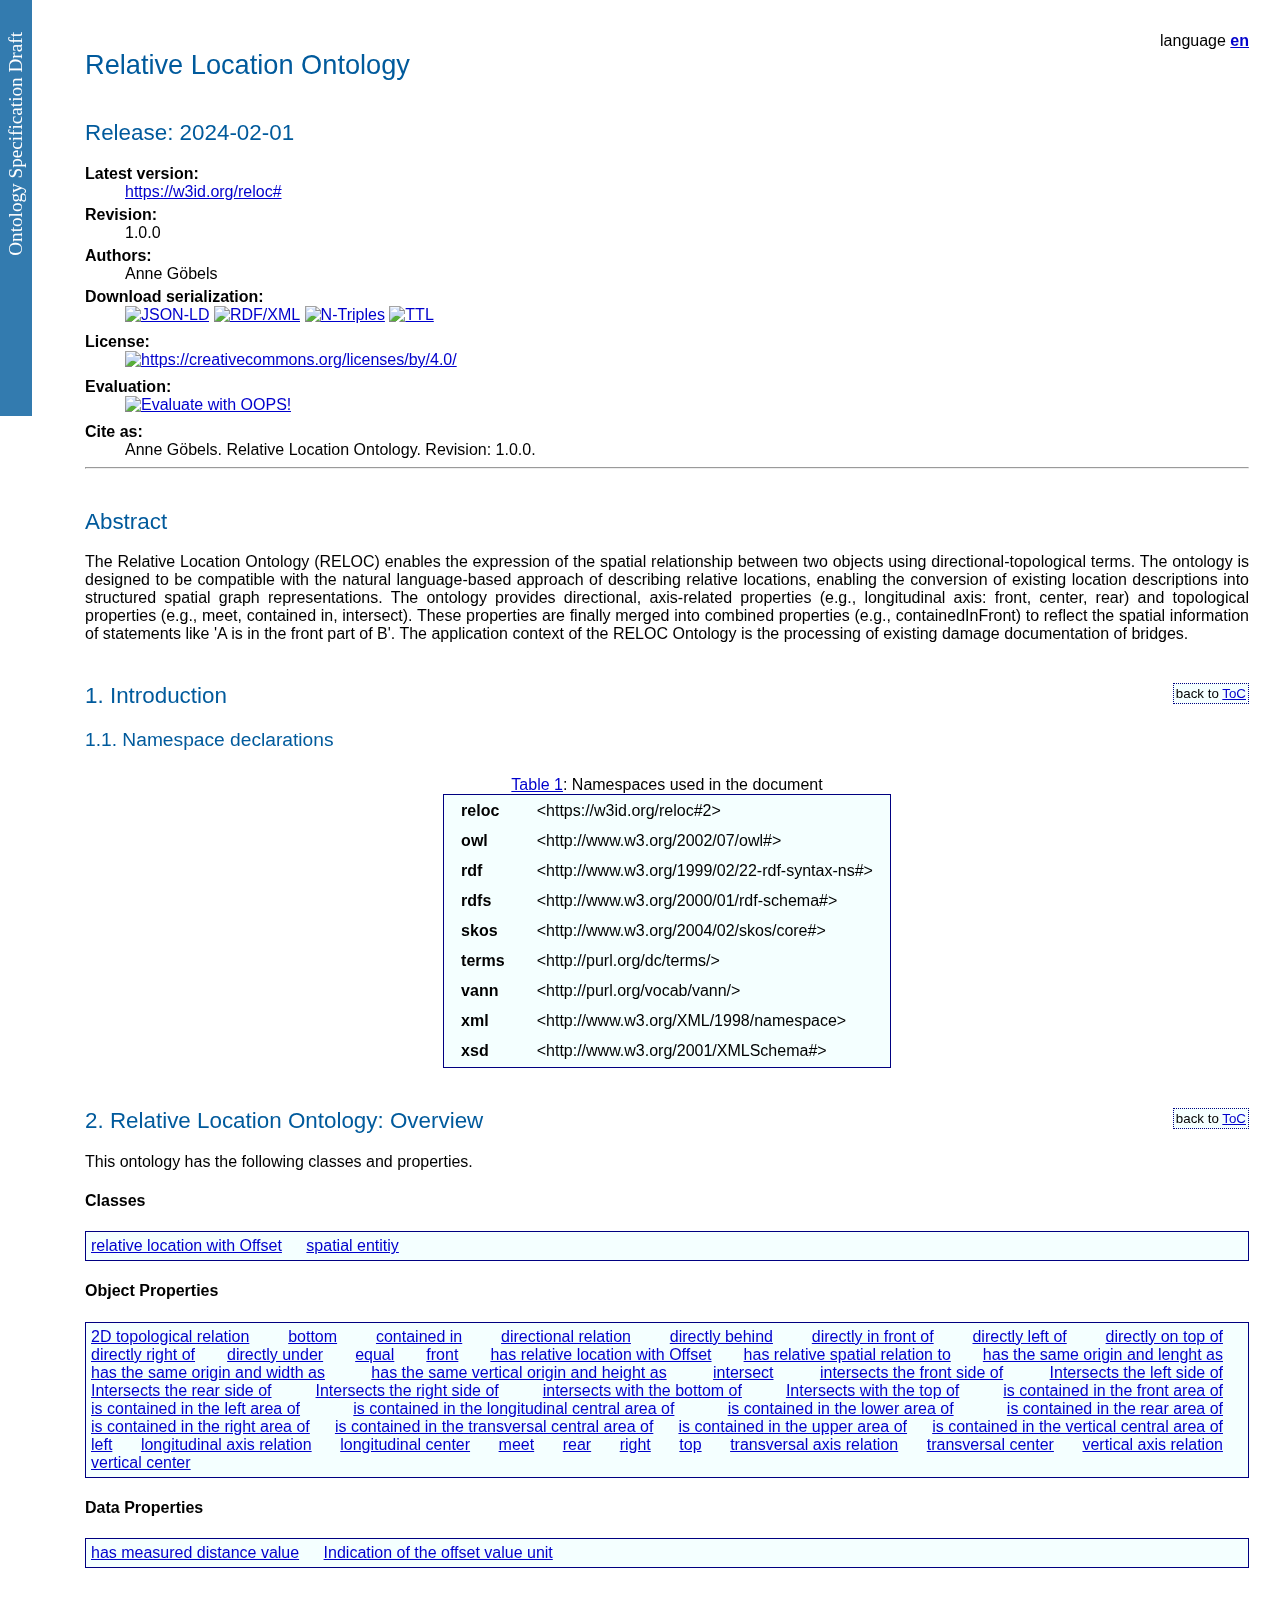
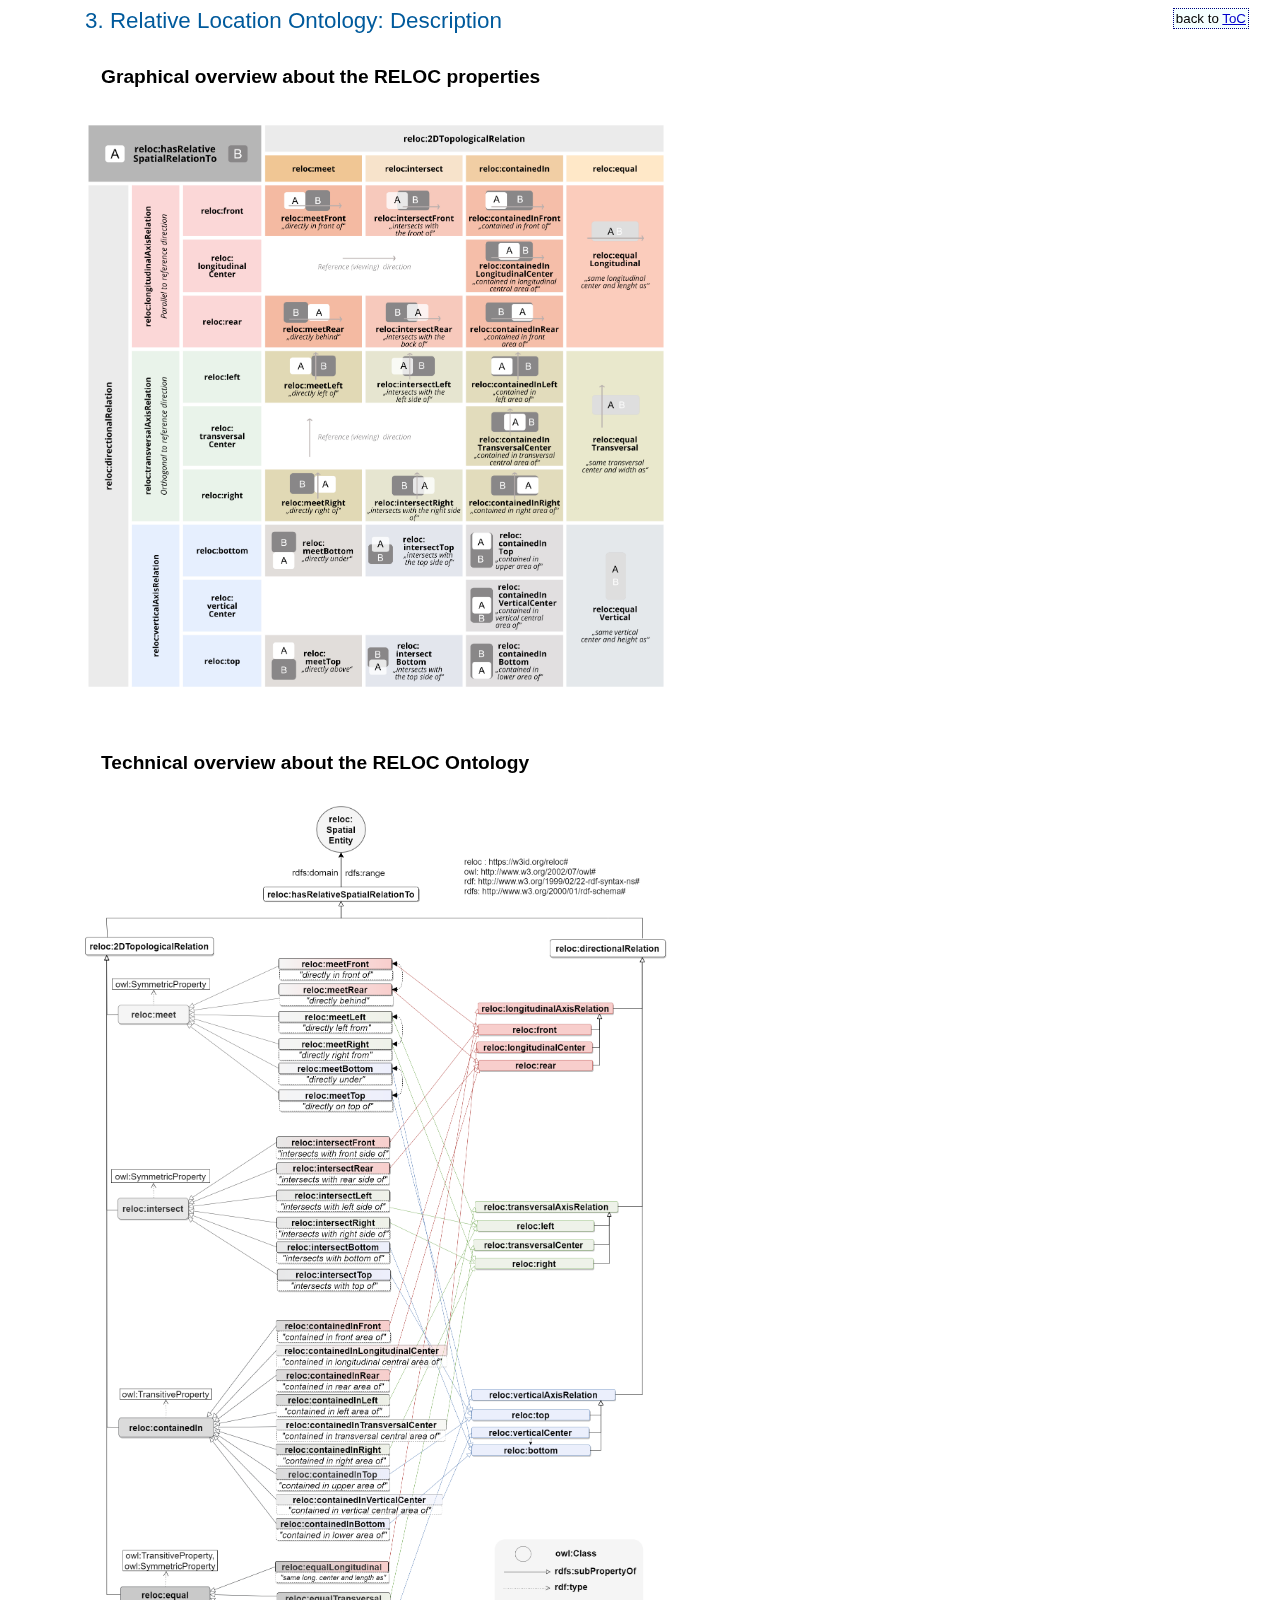
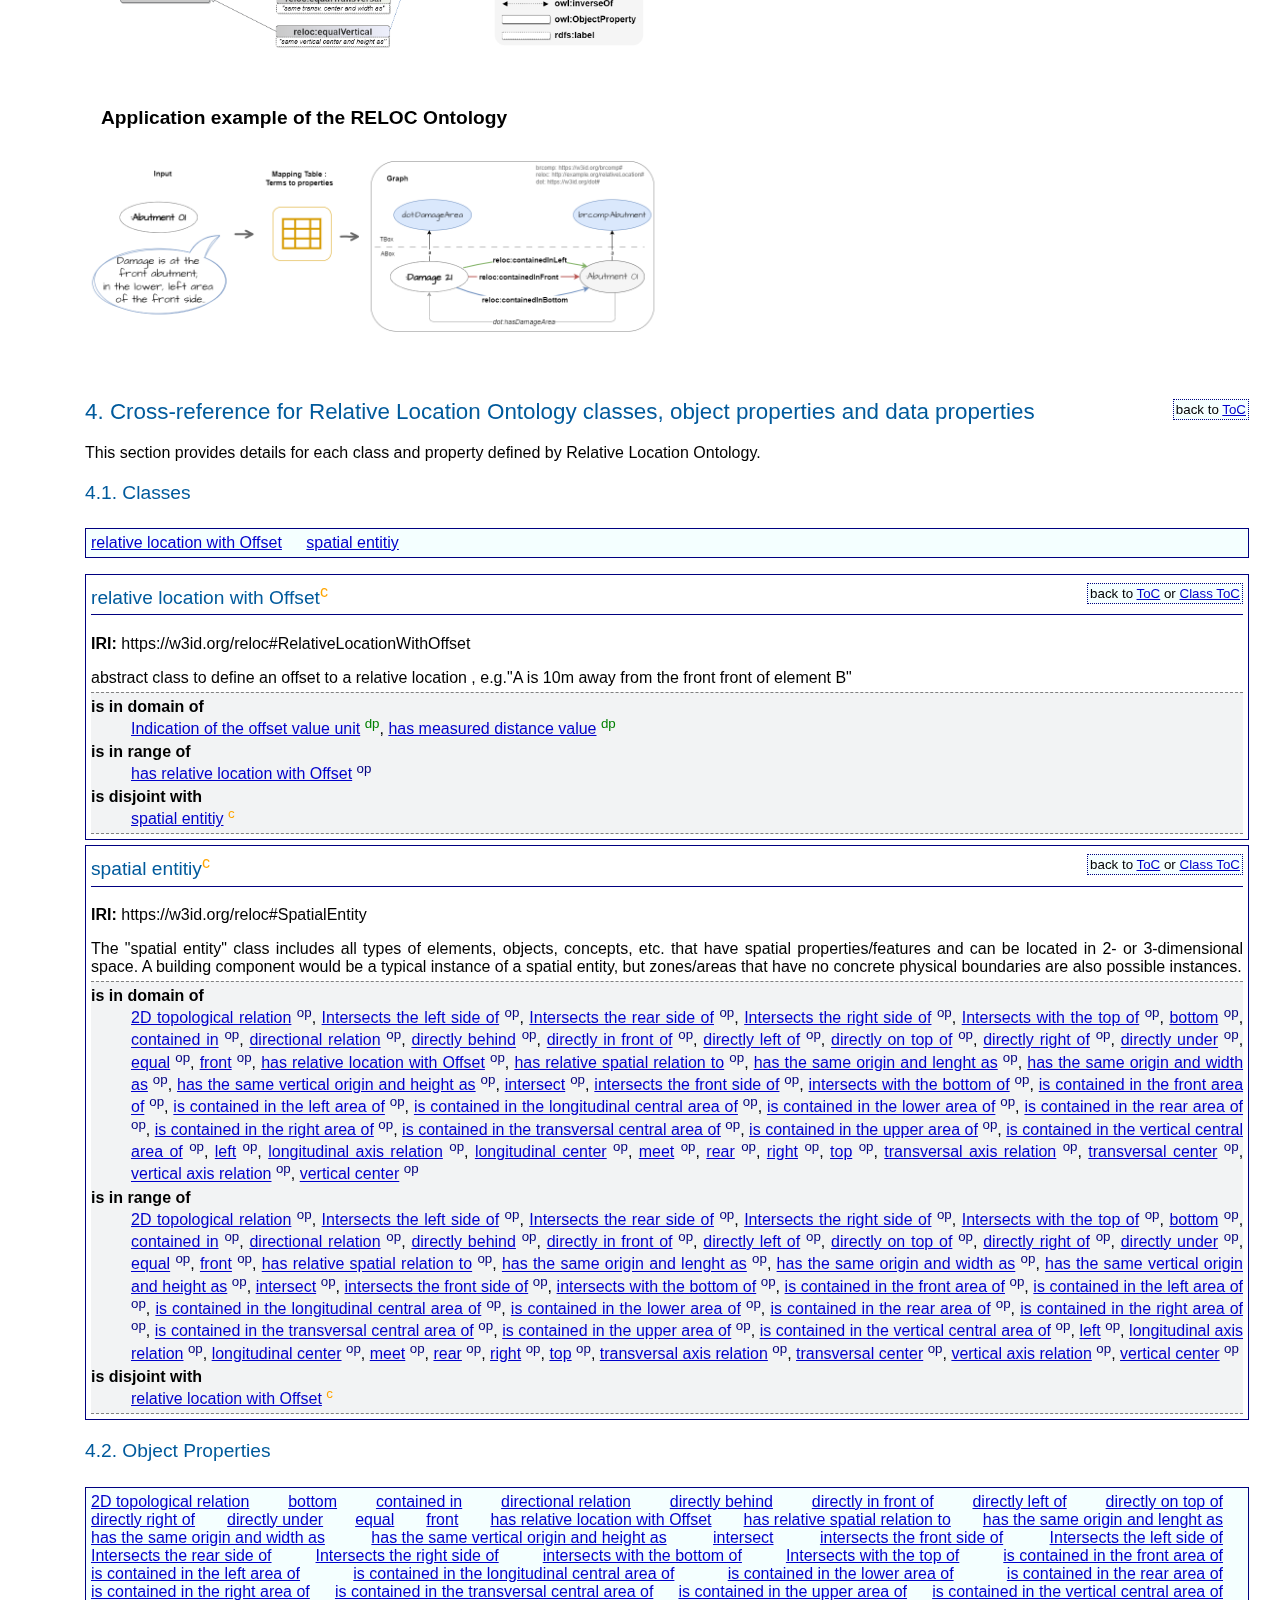
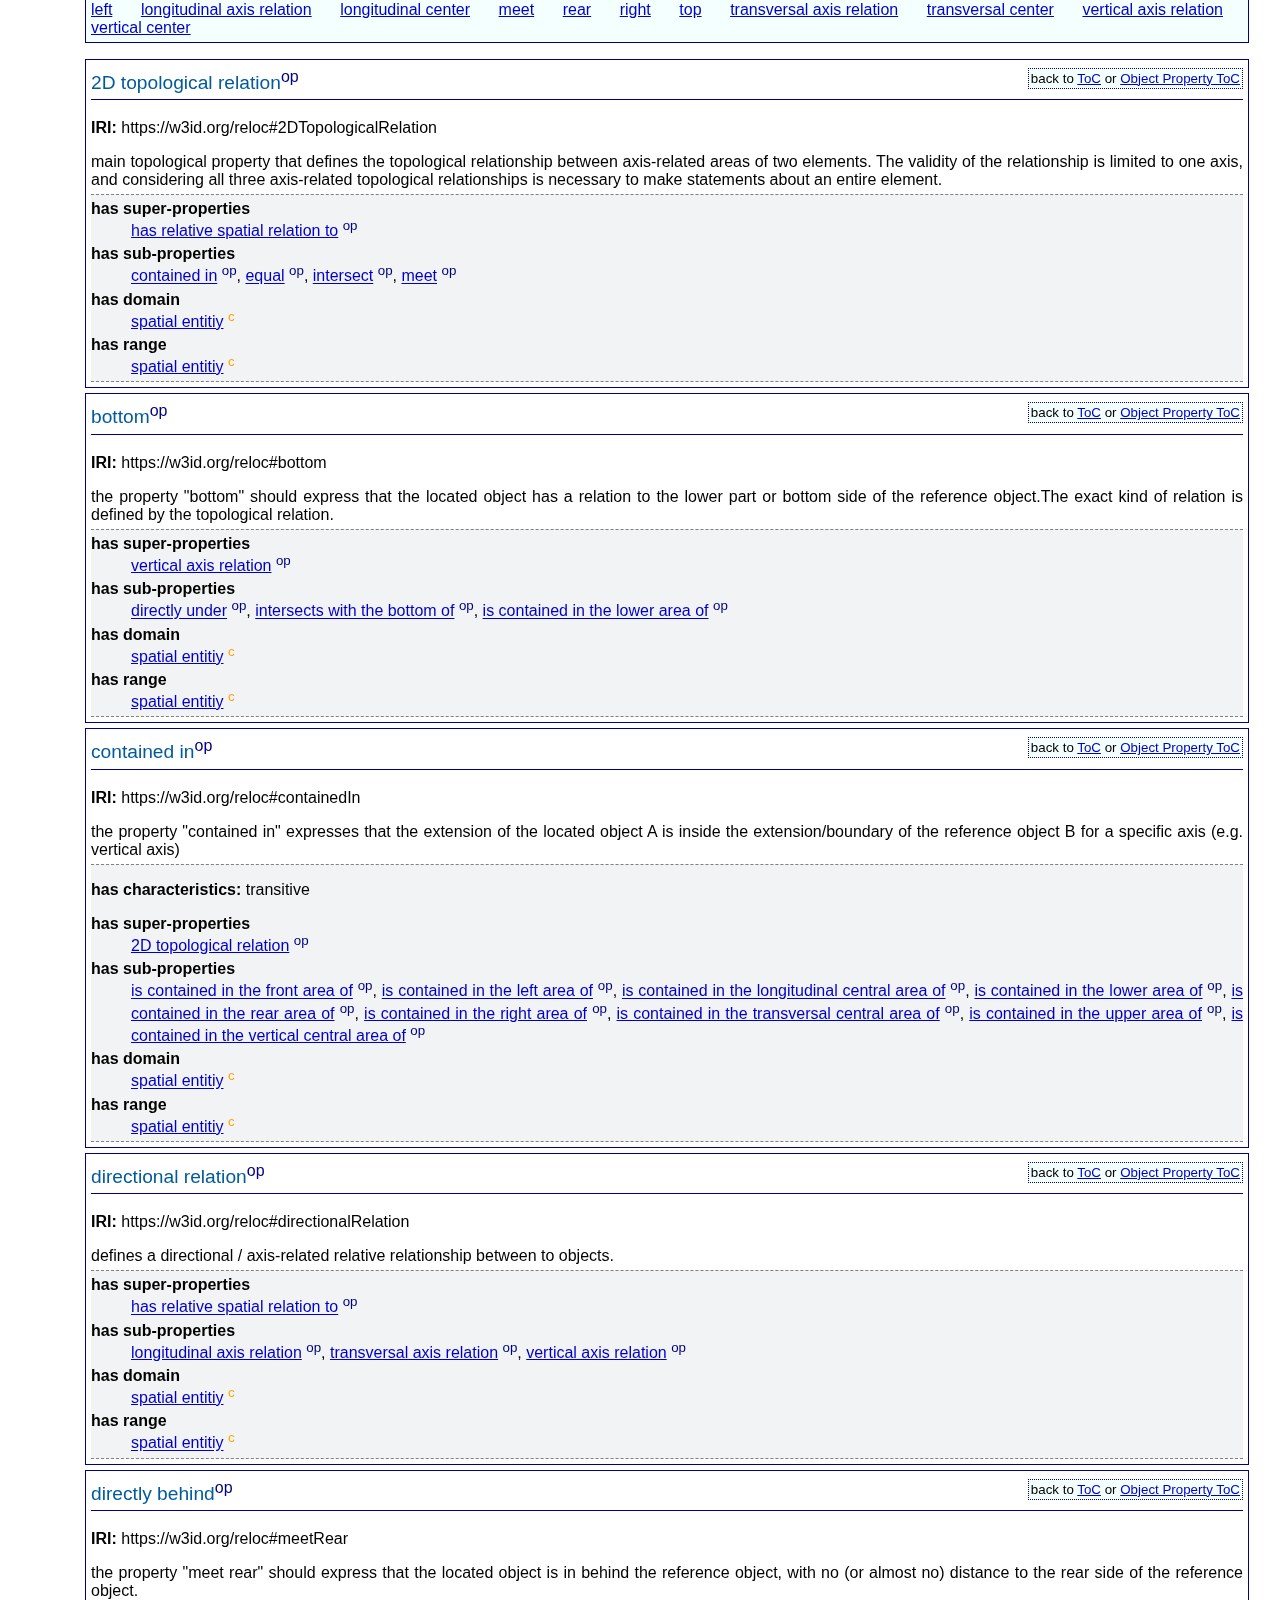
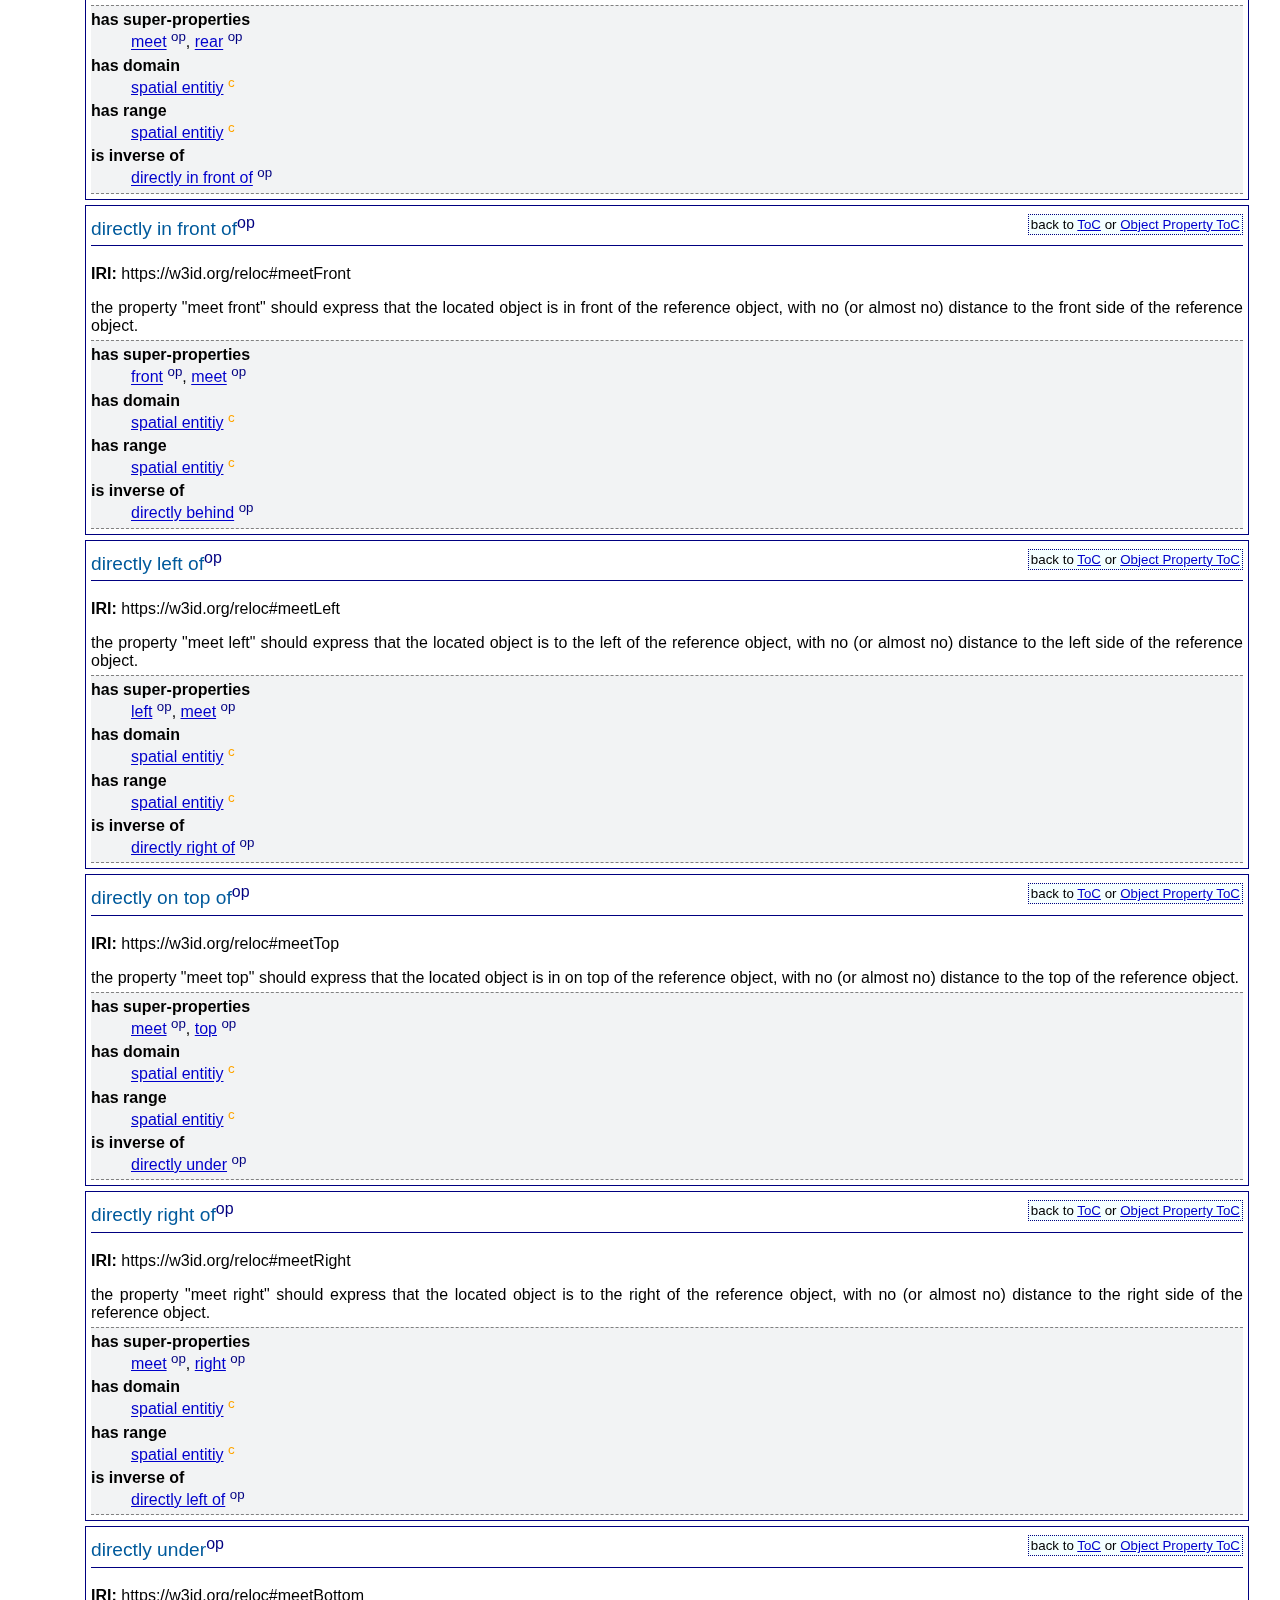
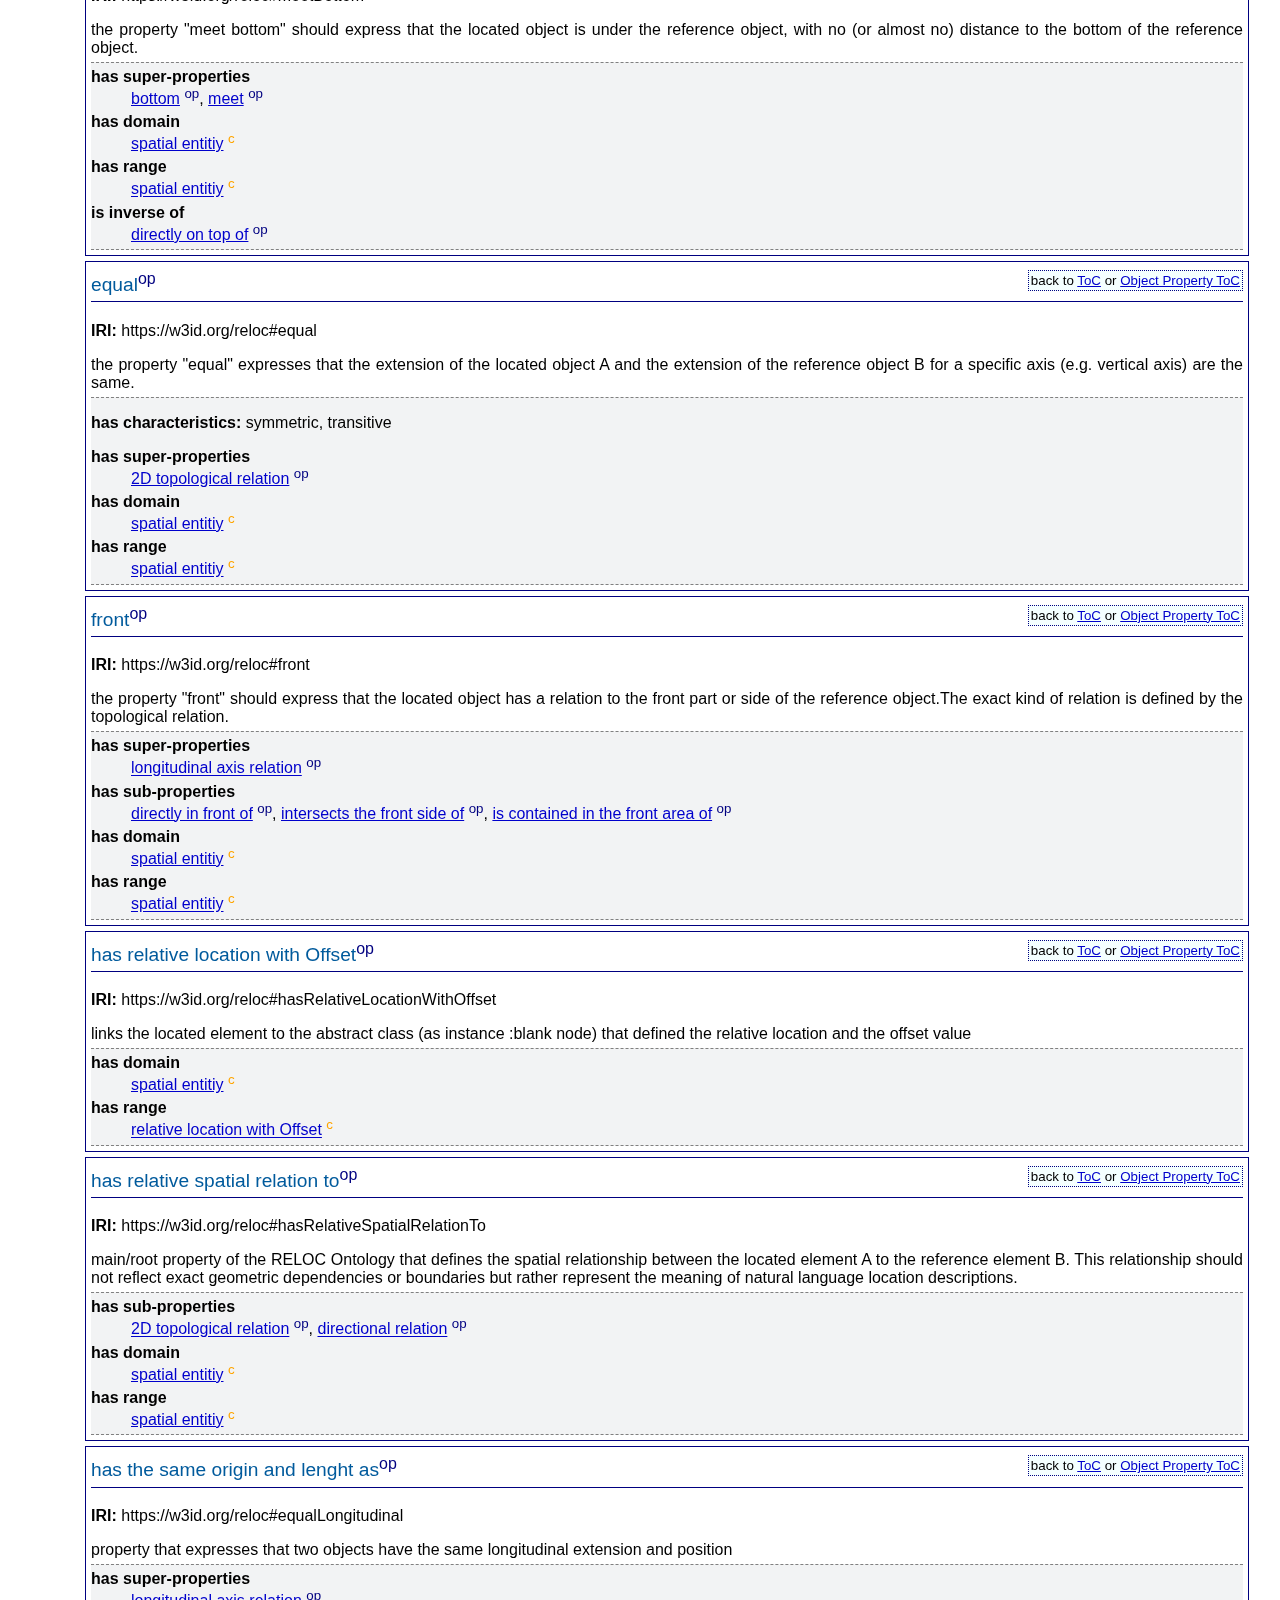
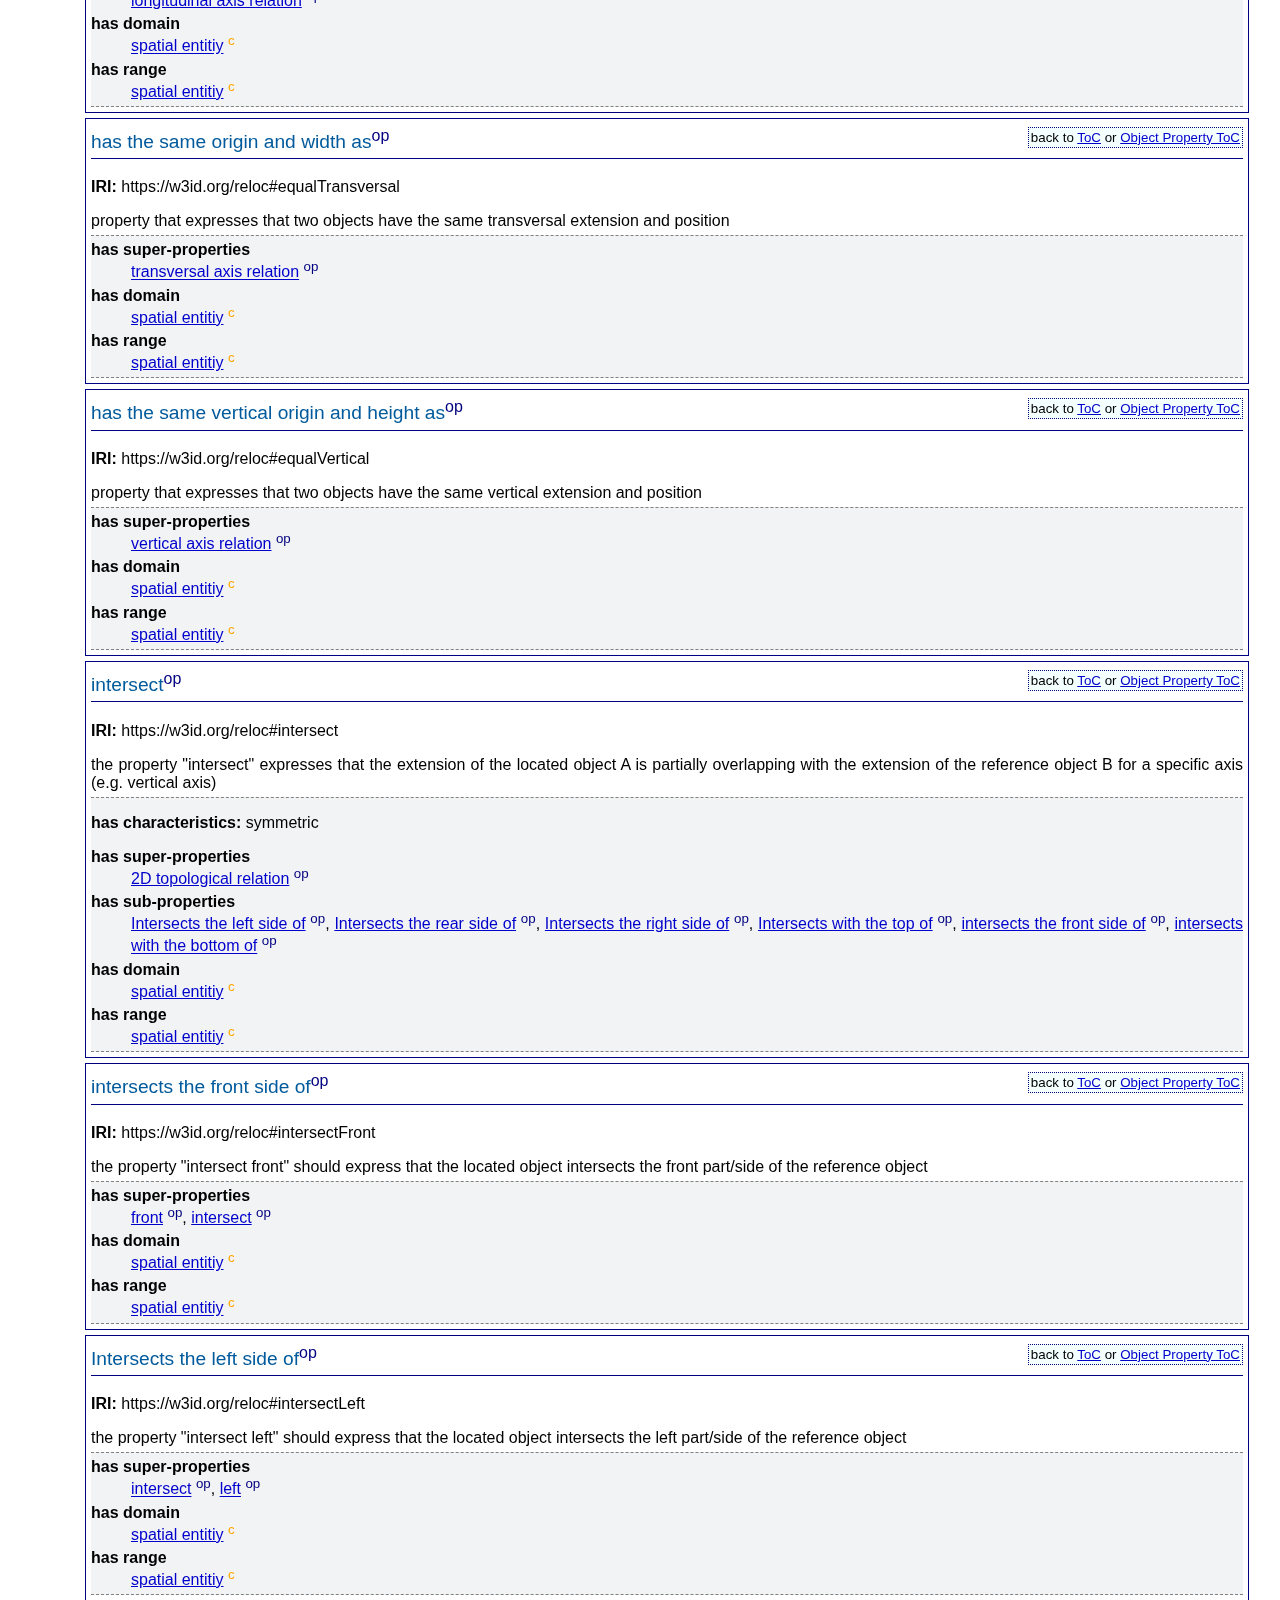
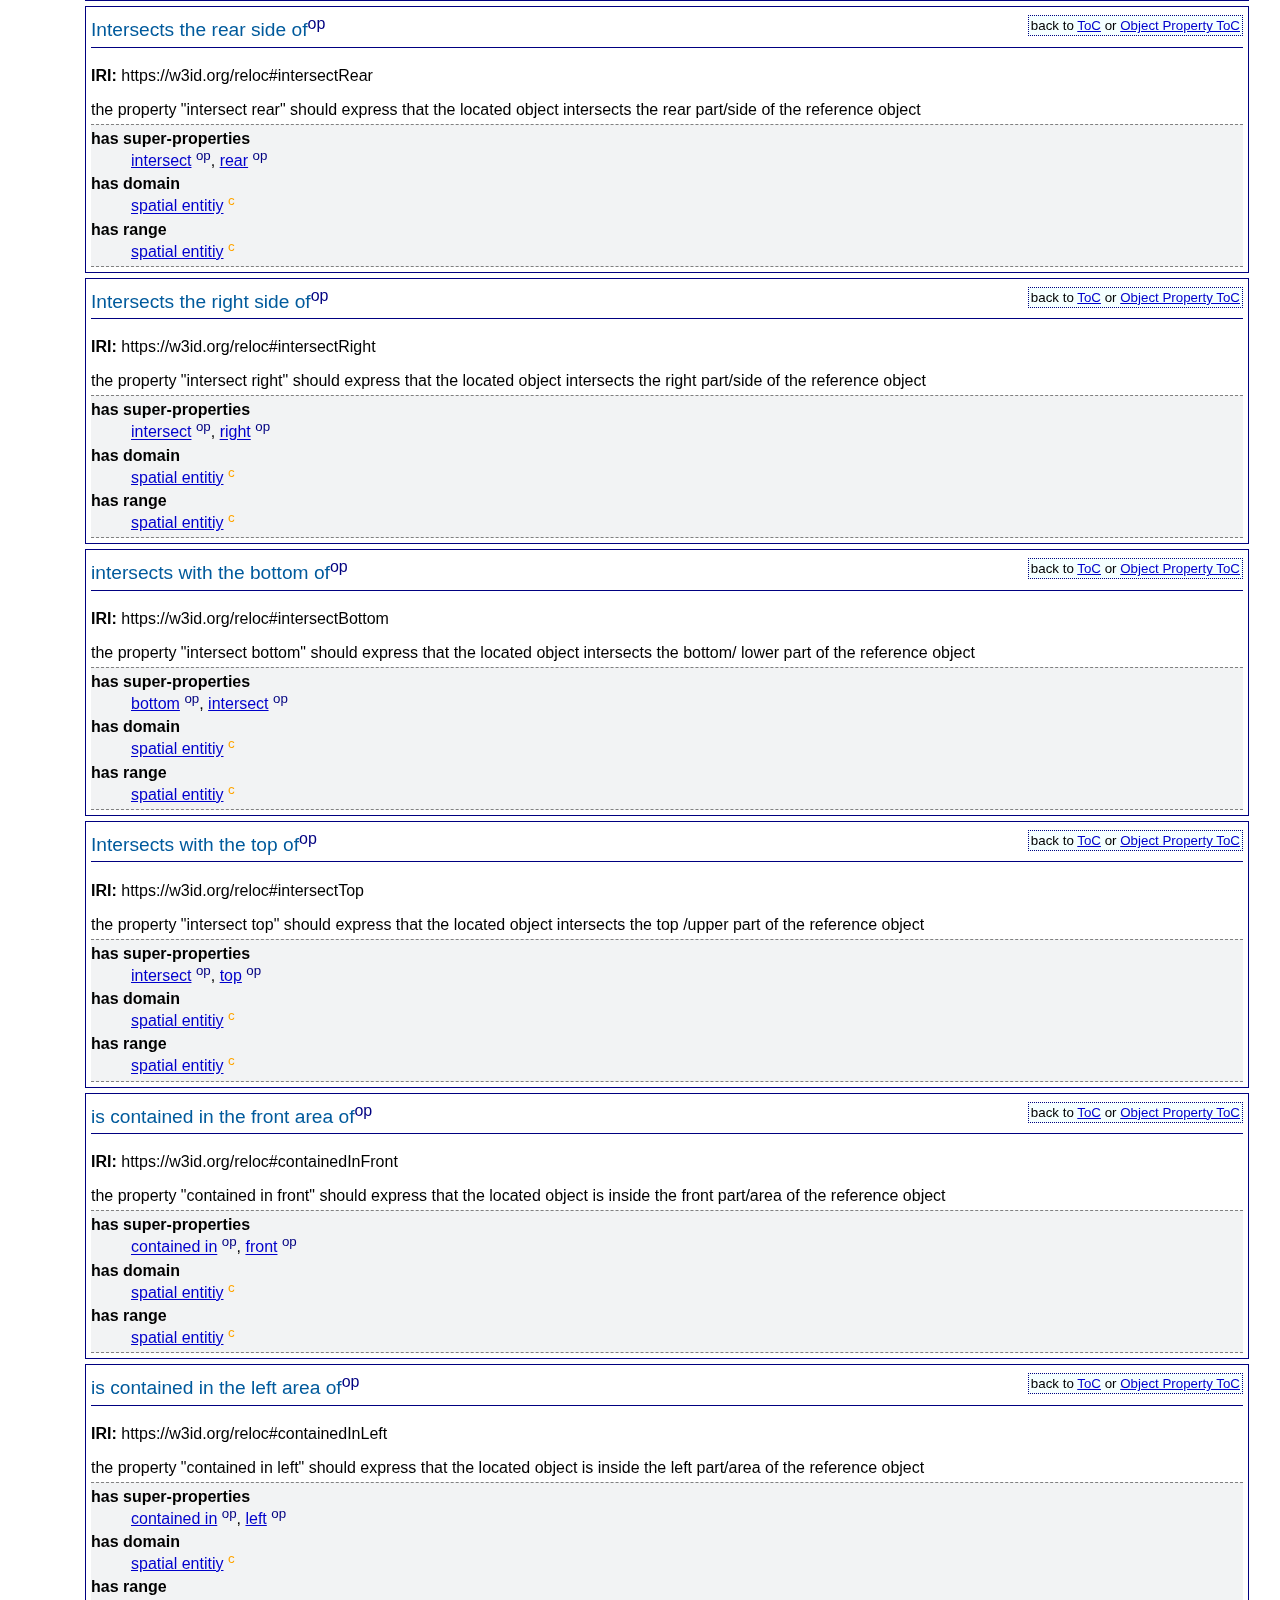
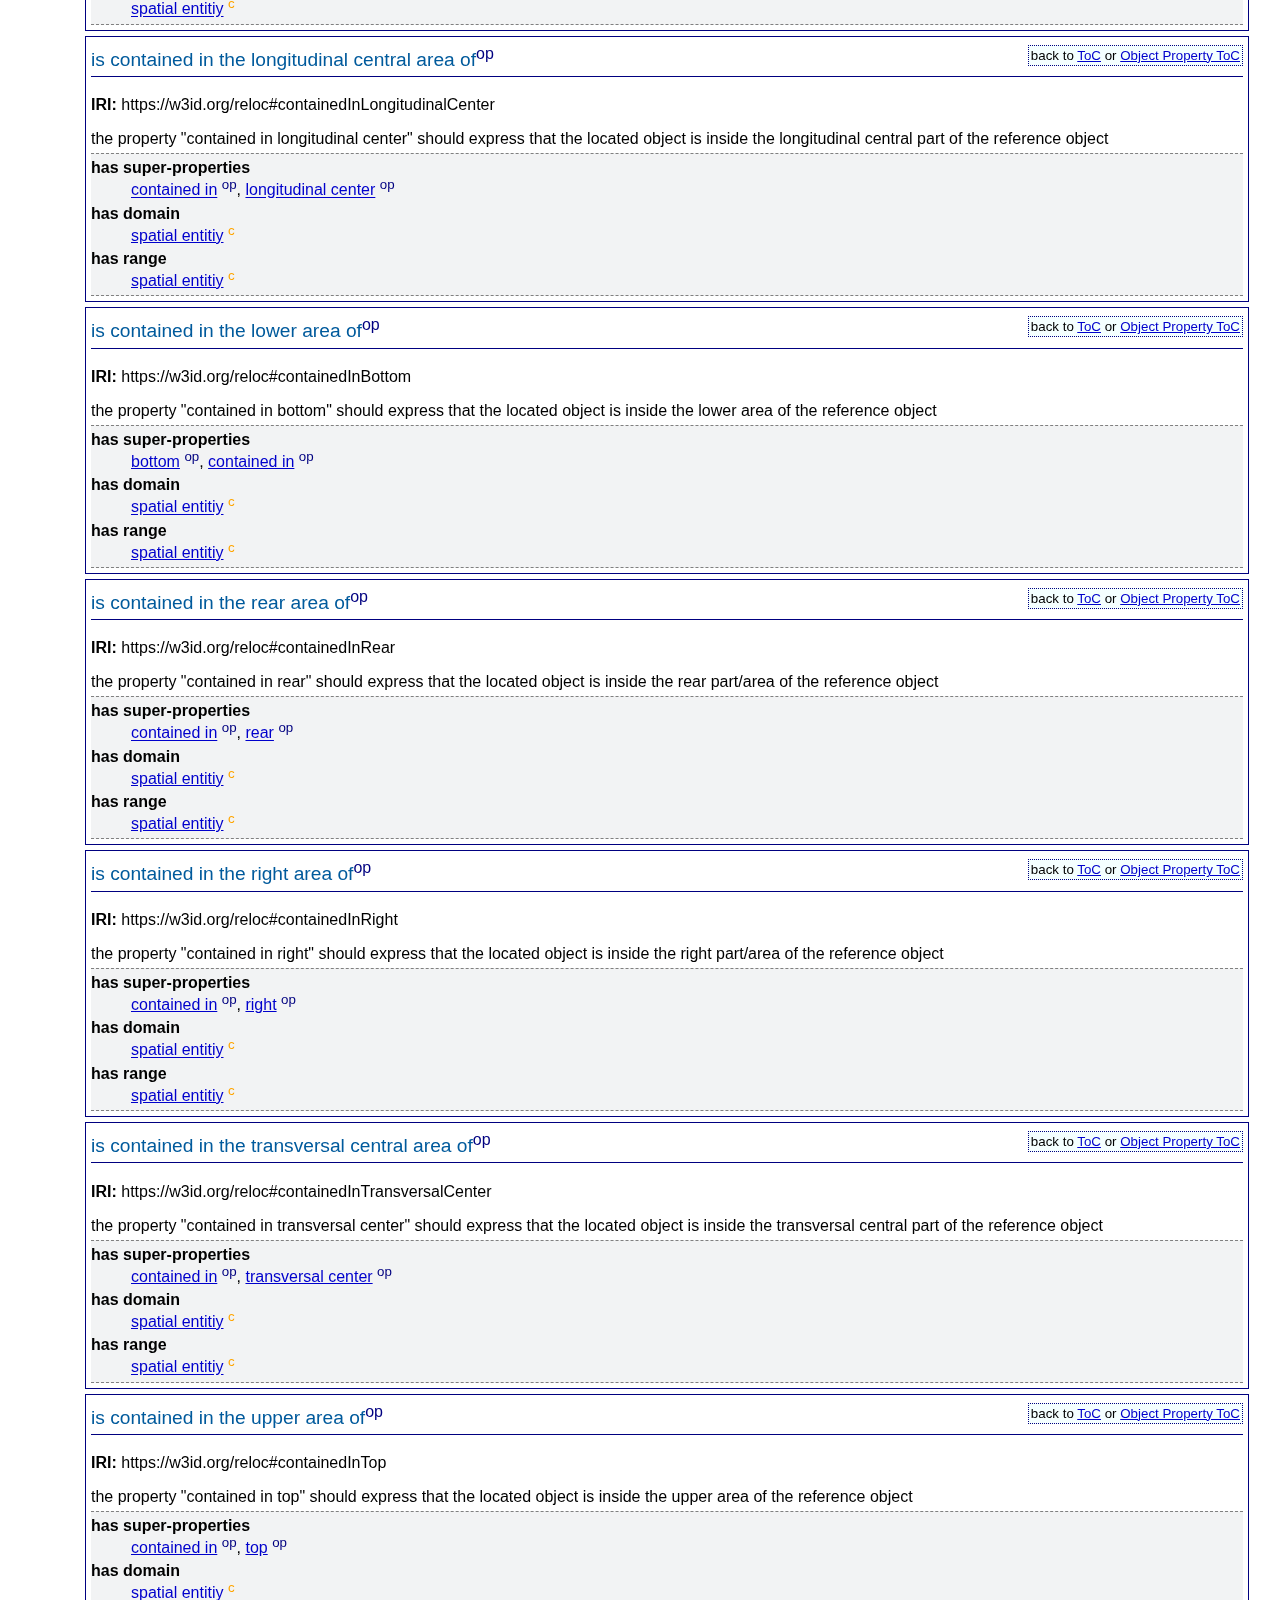
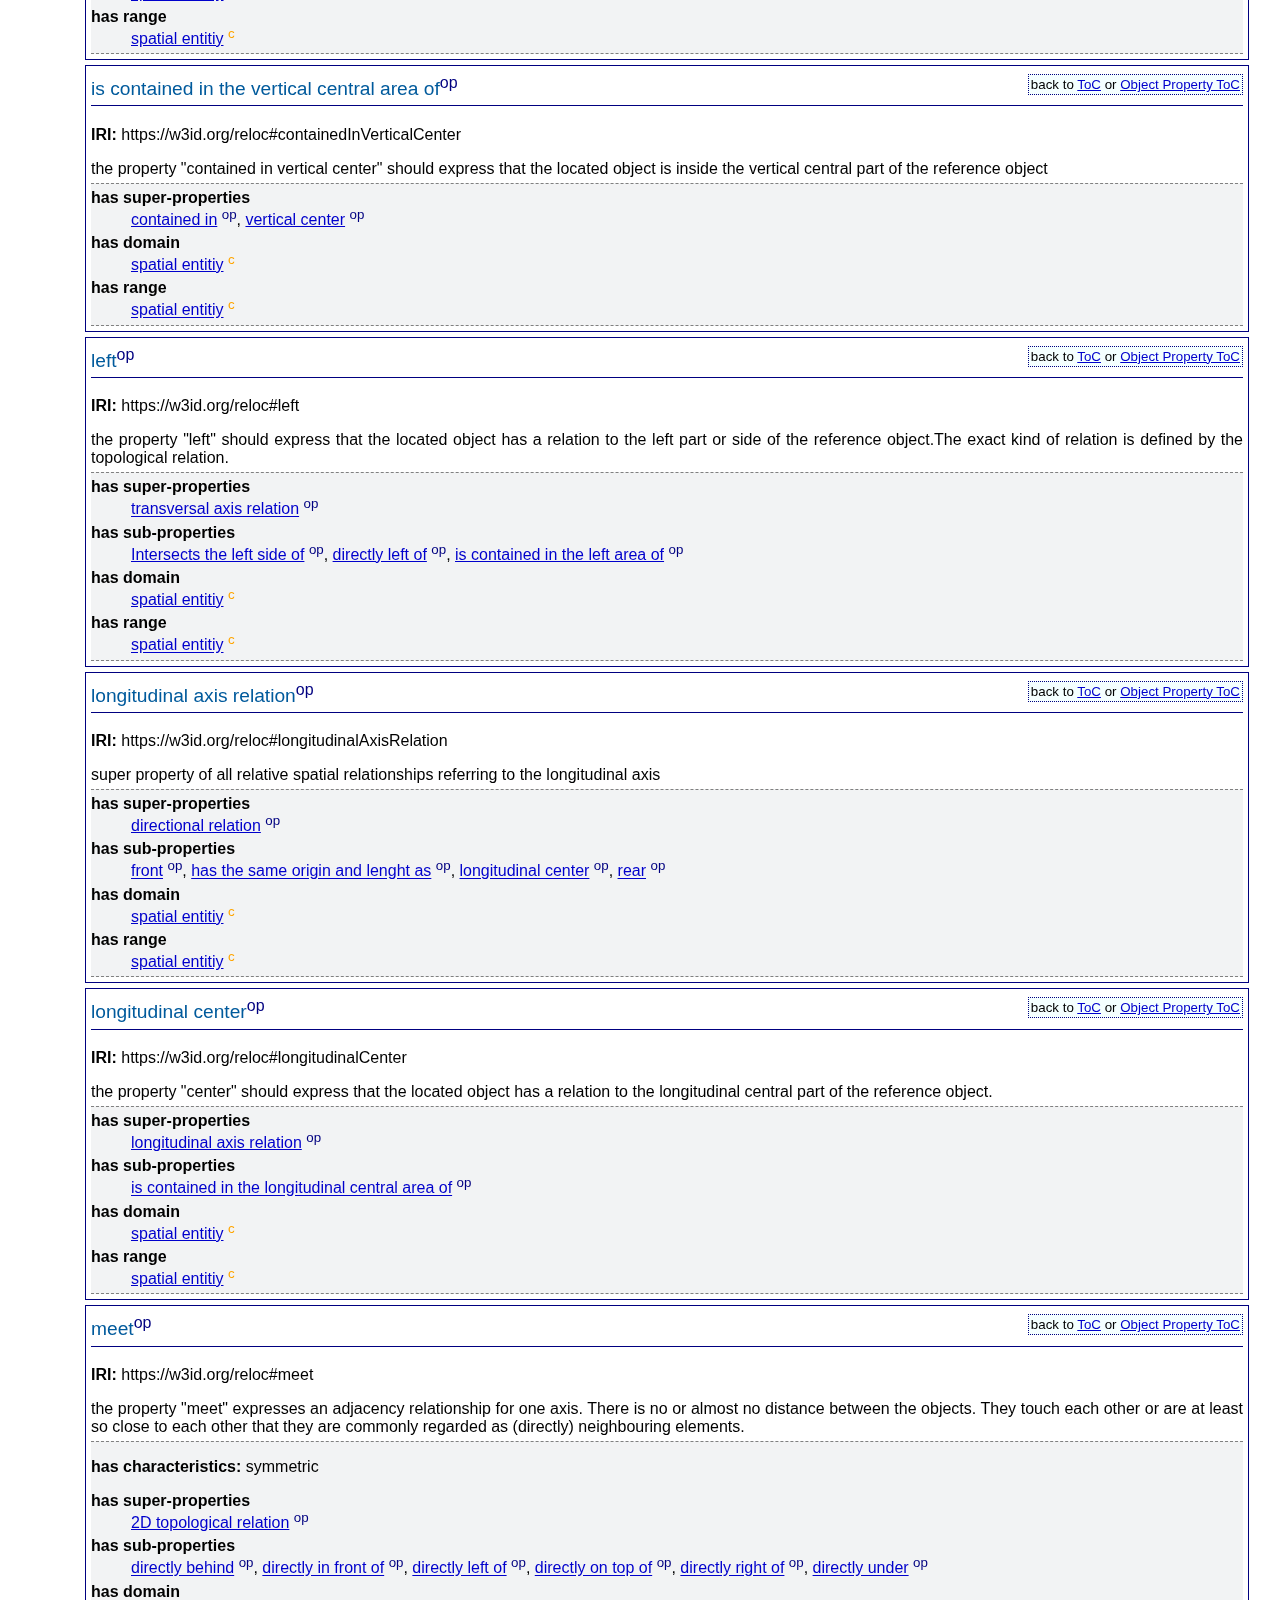
==== commit 7d73b797: "update ontology with Spatial entity class" ====
--- a/reloc/index.html
+++ b/reloc/index.html
@@ -6,7 +6,7 @@
 
 
 <!-- SCHEMA.ORG METADATA -->
-<script type="application/ld+json">{"@context":"https://schema.org","@type":"TechArticle","url":"https://w3id.org/reloc#","image":"http://vowl.visualdataweb.org/webvowl/#iri=https://w3id.org/reloc#","name":"Relative Location Ontology", "headline":"The Relative Location Ontology (RELOC) enables expressing the spatial relationship between two objects using directional-topological terms. The ontology is designed to be compatible with the natural language-based approach of describing relative locations, enabling the conversion of existing location descriptions into structured spatial graph representations. The ontology provides directional, axis-related properties (e.g., longitudinal axis: front, center, rear) and topological properties (e.g., meet, contained in, intersect). These properties are finally merged into combined properties (e.g., containedInFront) to reflect the spatial information of statements like 'A is in the front part of B'. The application context of the RELOC Ontology is the processing of existing damage documentation of bridges.", "dateReleased":"2024-02-01", "version":"1.0.0", "license":"https://creativecommons.org/licenses/by/4.0/", "author":[{"@type":"Person","name":"Anne Göbels"}]}</script>
+<script type="application/ld+json">{"@context":"https://schema.org","@type":"TechArticle","url":"https://w3id.org/reloc#","image":"http://vowl.visualdataweb.org/webvowl/#iri=https://w3id.org/reloc#","name":"Relative Location Ontology", "headline":"Document describing the ontology https://w3id.org/reloc#", "dateReleased":"2024-02-01", "version":"1.0.0", "license":"https://creativecommons.org/licenses/by/4.0/", "author":[{"@type":"Person","name":"Anne Göbels"}]}</script>
 
 <script src="resources/jquery.js"></script> 
 <script src="resources/marked.min.js"></script> 
@@ -78,28 +78,34 @@
 <span>Ontology Specification Draft</span>
 </div>
 </div>     <div id="abstract"><h2>Abstract</h2><span class="markdown">
-The Relative Location Ontology (RELOC) enables expressing the spatial relationship between two objects using directional-topological terms. The ontology is designed to be compatible with the natural language-based approach of describing relative locations, enabling the conversion of existing location descriptions into structured spatial graph representations. The ontology provides directional, axis-related properties (e.g., longitudinal axis: front, center, rear) and topological properties (e.g., meet, contained in, intersect). These properties are finally merged into combined properties (e.g., containedInFront) to reflect the spatial information of statements like 'A is in the front part of B'. The application context of the RELOC Ontology is the processing of existing damage documentation of bridges.</span>
+   The Relative Location Ontology (RELOC) enables the expression of the spatial relationship between two objects using directional-topological terms. The ontology is designed to be compatible with the natural language-based approach of describing relative locations, enabling the conversion of existing location descriptions into structured spatial graph representations. The ontology provides directional, axis-related properties (e.g., longitudinal axis: front, center, rear) and topological properties (e.g., meet, contained in, intersect). These properties are finally merged into combined properties (e.g., containedInFront) to reflect the spatial information of statements like 'A is in the front part of B'. The application context of the RELOC Ontology is the processing of existing damage documentation of bridges.
 </div>
-<div id="toc"></div>  
+<div id="toc"></div> 
 
 <!--INTRODUCTION SECTION-->
-<div id="introduction"><h2 id="intro" class="list">Introduction <span class="backlink"> back to <a href="#toc">ToC</a></span></h2>
-   <div id="namespacedeclarations">
-   <h3 id="ns" class="list">Namespace declarations</h3>
-   <div id="ns" align="center">
-   <table>
-   <caption> <a href="#ns"> Table 1</a>: Namespaces used in the document </caption>
-   <tbody>
-   <tr><td><b>reloc</b></td><td>&lt;https://w3id.org/reloc#&gt;</td></tr>
-   <tr><td><b>owl</b></td><td>&lt;http://www.w3.org/2002/07/owl&gt;</td></tr>
-   <tr><td><b>rdf</b></td><td>&lt;http://www.w3.org/1999/02/22-rdf-syntax-ns&gt;</td></tr>
-   <tr><td><b>rdfs</b></td><td>&lt;http://www.w3.org/2000/01/rdf-schema&gt;</td></tr>
-   <tr><td><b>xsd</b></td><td>&lt;http://www.w3.org/2001/XMLSchema&gt;</td></tr>
-   </tbody>
-   </table>
-   </div>
-   </div>
-   </div>
+    <div id="introduction"><h2 id="intro" class="list">Introduction <span class="backlink"> back to <a href="#toc">ToC</a></span></h2>
+<span class="markdown"></span>
+<div id="namespacedeclarations">
+<h3 id="ns" class="list">Namespace declarations</h3>
+<div id="ns" align="center">
+<table>
+<caption> <a href="#ns"> Table 1</a>: Namespaces used in the document </caption>
+<tbody>
+<tr><td><b>reloc</b></td><td>&lt;https://w3id.org/reloc#2&gt;</td></tr>
+<tr><td><b>owl</b></td><td>&lt;http://www.w3.org/2002/07/owl#&gt;</td></tr>
+<tr><td><b>rdf</b></td><td>&lt;http://www.w3.org/1999/02/22-rdf-syntax-ns#&gt;</td></tr>
+<tr><td><b>rdfs</b></td><td>&lt;http://www.w3.org/2000/01/rdf-schema#&gt;</td></tr>
+<tr><td><b>skos</b></td><td>&lt;http://www.w3.org/2004/02/skos/core#&gt;</td></tr>
+<tr><td><b>terms</b></td><td>&lt;http://purl.org/dc/terms/&gt;</td></tr>
+<tr><td><b>vann</b></td><td>&lt;http://purl.org/vocab/vann/&gt;</td></tr>
+<tr><td><b>xml</b></td><td>&lt;http://www.w3.org/XML/1998/namespace&gt;</td></tr>
+<tr><td><b>xsd</b></td><td>&lt;http://www.w3.org/2001/XMLSchema#&gt;</td></tr>
+</tbody>
+</table>
+</div>
+</div>
+</div>
+  
 
 <!--OVERVIEW SECTION-->
     <div id="overview"><h2 id="overv" class="list">Relative Location Ontology: Overview <span class="backlink"> back to <a href="#toc">ToC</a></span></h2>
@@ -113,6 +119,9 @@
       <a href="#RelativeLocationWithOffset"
          title="https://w3id.org/reloc#RelativeLocationWithOffset">relative location with Offset</a>
    </li>
+   <li>
+      <a href="#SpatialEntity" title="https://w3id.org/reloc#SpatialEntity">spatial entitiy</a>
+   </li>
 </ul><h4>Object Properties</h4><ul xmlns:widoco="https://w3id.org/widoco/vocab#"
     xmlns:xsi="http://www.w3.org/2001/XMLSchema-instance"
     class="hlist">
@@ -268,16 +277,18 @@
 <!--DESCRIPTION SECTION-->
     <div id="description"><h2 id="desc" class="list">Relative Location Ontology: Description <span class="backlink"> back to <a href="#toc">ToC</a></span></h2>
       <div>
-   <div>
-   <h5>Graphical overview about the RELOC properties</h5> 
-   <img src="reloc_diagramm_tabellle.jpg" >
-   <h5>Technical overview about the RELOC Ontology</h5> 
-   <img src="technicalDiagramReloc.png" >
-   <h5>Application example of the RELOC Ontology</h5> 
-   <img src="beispielReloc.png" >
-</div>
+         <div>
+         <h5>Graphical overview about the RELOC properties</h5> 
+         <img src="reloc_diagramm_tabellle.jpg" >
+         <h5>Technical overview about the RELOC Ontology</h5> 
+         <img src="technicalDiagramReloc.png" >
+         <h5>Application example of the RELOC Ontology</h5> 
+         <img src="beispielReloc.png" >
+      </div>
+      
+      </div>
+         
 
-</div>
    
 
 <!--CROSSREF SECTION-->
@@ -291,6 +302,9 @@
       <li>
          <a href="#RelativeLocationWithOffset"
             title="https://w3id.org/reloc#RelativeLocationWithOffset">relative location with Offset</a>
+      </li>
+      <li>
+         <a href="#SpatialEntity" title="https://w3id.org/reloc#SpatialEntity">spatial entitiy</a>
       </li>
    </ul>
    <div class="entity" id="RelativeLocationWithOffset">
@@ -316,6 +330,132 @@
                title="https://w3id.org/reloc#hasRelativeLocationWithOffset">has relative location with Offset</a>
             <sup class="type-op" title="object property">op</sup>
          </dd>
+         <dt>is disjoint with</dt>
+         <dd>
+            <a href="#SpatialEntity" title="https://w3id.org/reloc#SpatialEntity">spatial entitiy</a>
+            <sup class="type-c" title="class">c</sup>
+         </dd>
+      </dl>
+   </div>
+   <div class="entity" id="SpatialEntity">
+      <h3>spatial entitiy<sup class="type-c" title="class">c</sup>
+         <span class="backlink"> back to <a href="#toc">ToC</a> or <a href="#classes">Class ToC</a>
+         </span>
+      </h3>
+      <p>
+         <strong>IRI:</strong> https://w3id.org/reloc#SpatialEntity</p>
+      <div class="comment">
+         <span class="markdown">The "spatial entity" class includes all types of elements, objects, concepts, etc. that have spatial properties/features and can be located in 2- or 3-dimensional space. A building component would be a typical instance of a spatial entity, but zones/areas that have no concrete physical boundaries are also possible instances. </span>
+      </div>
+      <dl class="description">
+         <dt>is in domain of</dt>
+         <dd>
+            <a href="#2DTopologicalRelation" title="https://w3id.org/reloc#2DTopologicalRelation">2D topological relation</a>
+            <sup class="type-op" title="object property">op</sup>, <a href="#intersectLeft" title="https://w3id.org/reloc#intersectLeft">Intersects the left side of</a>
+            <sup class="type-op" title="object property">op</sup>, <a href="#intersectRear" title="https://w3id.org/reloc#intersectRear">Intersects the rear side of</a>
+            <sup class="type-op" title="object property">op</sup>, <a href="#intersectRight" title="https://w3id.org/reloc#intersectRight">Intersects the right side of</a>
+            <sup class="type-op" title="object property">op</sup>, <a href="#intersectTop" title="https://w3id.org/reloc#intersectTop">Intersects with the top of</a>
+            <sup class="type-op" title="object property">op</sup>, <a href="#bottom" title="https://w3id.org/reloc#bottom">bottom</a>
+            <sup class="type-op" title="object property">op</sup>, <a href="#containedIn" title="https://w3id.org/reloc#containedIn">contained in</a>
+            <sup class="type-op" title="object property">op</sup>, <a href="#directionalRelation" title="https://w3id.org/reloc#directionalRelation">directional relation</a>
+            <sup class="type-op" title="object property">op</sup>, <a href="#meetRear" title="https://w3id.org/reloc#meetRear">directly behind</a>
+            <sup class="type-op" title="object property">op</sup>, <a href="#meetFront" title="https://w3id.org/reloc#meetFront">directly in front of</a>
+            <sup class="type-op" title="object property">op</sup>, <a href="#meetLeft" title="https://w3id.org/reloc#meetLeft">directly left of</a>
+            <sup class="type-op" title="object property">op</sup>, <a href="#meetTop" title="https://w3id.org/reloc#meetTop">directly on top of</a>
+            <sup class="type-op" title="object property">op</sup>, <a href="#meetRight" title="https://w3id.org/reloc#meetRight">directly right of</a>
+            <sup class="type-op" title="object property">op</sup>, <a href="#meetBottom" title="https://w3id.org/reloc#meetBottom">directly under</a>
+            <sup class="type-op" title="object property">op</sup>, <a href="#equal" title="https://w3id.org/reloc#equal">equal</a>
+            <sup class="type-op" title="object property">op</sup>, <a href="#front" title="https://w3id.org/reloc#front">front</a>
+            <sup class="type-op" title="object property">op</sup>, <a href="#hasRelativeLocationWithOffset"
+               title="https://w3id.org/reloc#hasRelativeLocationWithOffset">has relative location with Offset</a>
+            <sup class="type-op" title="object property">op</sup>, <a href="#hasRelativeSpatialRelationTo"
+               title="https://w3id.org/reloc#hasRelativeSpatialRelationTo">has relative spatial relation to</a>
+            <sup class="type-op" title="object property">op</sup>, <a href="#equalLongitudinal" title="https://w3id.org/reloc#equalLongitudinal">has the same origin and lenght as</a>
+            <sup class="type-op" title="object property">op</sup>, <a href="#equalTransversal" title="https://w3id.org/reloc#equalTransversal">has the same origin and width as</a>
+            <sup class="type-op" title="object property">op</sup>, <a href="#equalVertical" title="https://w3id.org/reloc#equalVertical">has the same vertical origin and height as</a>
+            <sup class="type-op" title="object property">op</sup>, <a href="#intersect" title="https://w3id.org/reloc#intersect">intersect</a>
+            <sup class="type-op" title="object property">op</sup>, <a href="#intersectFront" title="https://w3id.org/reloc#intersectFront">intersects the front side of</a>
+            <sup class="type-op" title="object property">op</sup>, <a href="#intersectBottom" title="https://w3id.org/reloc#intersectBottom">intersects with the bottom of</a>
+            <sup class="type-op" title="object property">op</sup>, <a href="#containedInFront" title="https://w3id.org/reloc#containedInFront">is contained in the front area of</a>
+            <sup class="type-op" title="object property">op</sup>, <a href="#containedInLeft" title="https://w3id.org/reloc#containedInLeft">is contained in the left area of</a>
+            <sup class="type-op" title="object property">op</sup>, <a href="#containedInLongitudinalCenter"
+               title="https://w3id.org/reloc#containedInLongitudinalCenter">is contained in the longitudinal central area of</a>
+            <sup class="type-op" title="object property">op</sup>, <a href="#containedInBottom" title="https://w3id.org/reloc#containedInBottom">is contained in the lower area of</a>
+            <sup class="type-op" title="object property">op</sup>, <a href="#containedInRear" title="https://w3id.org/reloc#containedInRear">is contained in the rear area of</a>
+            <sup class="type-op" title="object property">op</sup>, <a href="#containedInRight" title="https://w3id.org/reloc#containedInRight">is contained in the right area of</a>
+            <sup class="type-op" title="object property">op</sup>, <a href="#containedInTransversalCenter"
+               title="https://w3id.org/reloc#containedInTransversalCenter">is contained in the transversal central area of</a>
+            <sup class="type-op" title="object property">op</sup>, <a href="#containedInTop" title="https://w3id.org/reloc#containedInTop">is contained in the upper area of</a>
+            <sup class="type-op" title="object property">op</sup>, <a href="#containedInVerticalCenter" title="https://w3id.org/reloc#containedInVerticalCenter">is contained in the vertical central area of</a>
+            <sup class="type-op" title="object property">op</sup>, <a href="#left" title="https://w3id.org/reloc#left">left</a>
+            <sup class="type-op" title="object property">op</sup>, <a href="#longitudinalAxisRelation" title="https://w3id.org/reloc#longitudinalAxisRelation">longitudinal axis relation</a>
+            <sup class="type-op" title="object property">op</sup>, <a href="#longitudinalCenter" title="https://w3id.org/reloc#longitudinalCenter">longitudinal center</a>
+            <sup class="type-op" title="object property">op</sup>, <a href="#meet" title="https://w3id.org/reloc#meet">meet</a>
+            <sup class="type-op" title="object property">op</sup>, <a href="#rear" title="https://w3id.org/reloc#rear">rear</a>
+            <sup class="type-op" title="object property">op</sup>, <a href="#right" title="https://w3id.org/reloc#right">right</a>
+            <sup class="type-op" title="object property">op</sup>, <a href="#top" title="https://w3id.org/reloc#top">top</a>
+            <sup class="type-op" title="object property">op</sup>, <a href="#transversalAxisRelation" title="https://w3id.org/reloc#transversalAxisRelation">transversal axis relation</a>
+            <sup class="type-op" title="object property">op</sup>, <a href="#transversalCenter" title="https://w3id.org/reloc#transversalCenter">transversal center</a>
+            <sup class="type-op" title="object property">op</sup>, <a href="#verticalAxisRelation" title="https://w3id.org/reloc#verticalAxisRelation">vertical axis relation</a>
+            <sup class="type-op" title="object property">op</sup>, <a href="#verticalCenter" title="https://w3id.org/reloc#verticalCenter">vertical center</a>
+            <sup class="type-op" title="object property">op</sup>
+         </dd>
+         <dt>is in range of</dt>
+         <dd>
+            <a href="#2DTopologicalRelation" title="https://w3id.org/reloc#2DTopologicalRelation">2D topological relation</a>
+            <sup class="type-op" title="object property">op</sup>, <a href="#intersectLeft" title="https://w3id.org/reloc#intersectLeft">Intersects the left side of</a>
+            <sup class="type-op" title="object property">op</sup>, <a href="#intersectRear" title="https://w3id.org/reloc#intersectRear">Intersects the rear side of</a>
+            <sup class="type-op" title="object property">op</sup>, <a href="#intersectRight" title="https://w3id.org/reloc#intersectRight">Intersects the right side of</a>
+            <sup class="type-op" title="object property">op</sup>, <a href="#intersectTop" title="https://w3id.org/reloc#intersectTop">Intersects with the top of</a>
+            <sup class="type-op" title="object property">op</sup>, <a href="#bottom" title="https://w3id.org/reloc#bottom">bottom</a>
+            <sup class="type-op" title="object property">op</sup>, <a href="#containedIn" title="https://w3id.org/reloc#containedIn">contained in</a>
+            <sup class="type-op" title="object property">op</sup>, <a href="#directionalRelation" title="https://w3id.org/reloc#directionalRelation">directional relation</a>
+            <sup class="type-op" title="object property">op</sup>, <a href="#meetRear" title="https://w3id.org/reloc#meetRear">directly behind</a>
+            <sup class="type-op" title="object property">op</sup>, <a href="#meetFront" title="https://w3id.org/reloc#meetFront">directly in front of</a>
+            <sup class="type-op" title="object property">op</sup>, <a href="#meetLeft" title="https://w3id.org/reloc#meetLeft">directly left of</a>
+            <sup class="type-op" title="object property">op</sup>, <a href="#meetTop" title="https://w3id.org/reloc#meetTop">directly on top of</a>
+            <sup class="type-op" title="object property">op</sup>, <a href="#meetRight" title="https://w3id.org/reloc#meetRight">directly right of</a>
+            <sup class="type-op" title="object property">op</sup>, <a href="#meetBottom" title="https://w3id.org/reloc#meetBottom">directly under</a>
+            <sup class="type-op" title="object property">op</sup>, <a href="#equal" title="https://w3id.org/reloc#equal">equal</a>
+            <sup class="type-op" title="object property">op</sup>, <a href="#front" title="https://w3id.org/reloc#front">front</a>
+            <sup class="type-op" title="object property">op</sup>, <a href="#hasRelativeSpatialRelationTo"
+               title="https://w3id.org/reloc#hasRelativeSpatialRelationTo">has relative spatial relation to</a>
+            <sup class="type-op" title="object property">op</sup>, <a href="#equalLongitudinal" title="https://w3id.org/reloc#equalLongitudinal">has the same origin and lenght as</a>
+            <sup class="type-op" title="object property">op</sup>, <a href="#equalTransversal" title="https://w3id.org/reloc#equalTransversal">has the same origin and width as</a>
+            <sup class="type-op" title="object property">op</sup>, <a href="#equalVertical" title="https://w3id.org/reloc#equalVertical">has the same vertical origin and height as</a>
+            <sup class="type-op" title="object property">op</sup>, <a href="#intersect" title="https://w3id.org/reloc#intersect">intersect</a>
+            <sup class="type-op" title="object property">op</sup>, <a href="#intersectFront" title="https://w3id.org/reloc#intersectFront">intersects the front side of</a>
+            <sup class="type-op" title="object property">op</sup>, <a href="#intersectBottom" title="https://w3id.org/reloc#intersectBottom">intersects with the bottom of</a>
+            <sup class="type-op" title="object property">op</sup>, <a href="#containedInFront" title="https://w3id.org/reloc#containedInFront">is contained in the front area of</a>
+            <sup class="type-op" title="object property">op</sup>, <a href="#containedInLeft" title="https://w3id.org/reloc#containedInLeft">is contained in the left area of</a>
+            <sup class="type-op" title="object property">op</sup>, <a href="#containedInLongitudinalCenter"
+               title="https://w3id.org/reloc#containedInLongitudinalCenter">is contained in the longitudinal central area of</a>
+            <sup class="type-op" title="object property">op</sup>, <a href="#containedInBottom" title="https://w3id.org/reloc#containedInBottom">is contained in the lower area of</a>
+            <sup class="type-op" title="object property">op</sup>, <a href="#containedInRear" title="https://w3id.org/reloc#containedInRear">is contained in the rear area of</a>
+            <sup class="type-op" title="object property">op</sup>, <a href="#containedInRight" title="https://w3id.org/reloc#containedInRight">is contained in the right area of</a>
+            <sup class="type-op" title="object property">op</sup>, <a href="#containedInTransversalCenter"
+               title="https://w3id.org/reloc#containedInTransversalCenter">is contained in the transversal central area of</a>
+            <sup class="type-op" title="object property">op</sup>, <a href="#containedInTop" title="https://w3id.org/reloc#containedInTop">is contained in the upper area of</a>
+            <sup class="type-op" title="object property">op</sup>, <a href="#containedInVerticalCenter" title="https://w3id.org/reloc#containedInVerticalCenter">is contained in the vertical central area of</a>
+            <sup class="type-op" title="object property">op</sup>, <a href="#left" title="https://w3id.org/reloc#left">left</a>
+            <sup class="type-op" title="object property">op</sup>, <a href="#longitudinalAxisRelation" title="https://w3id.org/reloc#longitudinalAxisRelation">longitudinal axis relation</a>
+            <sup class="type-op" title="object property">op</sup>, <a href="#longitudinalCenter" title="https://w3id.org/reloc#longitudinalCenter">longitudinal center</a>
+            <sup class="type-op" title="object property">op</sup>, <a href="#meet" title="https://w3id.org/reloc#meet">meet</a>
+            <sup class="type-op" title="object property">op</sup>, <a href="#rear" title="https://w3id.org/reloc#rear">rear</a>
+            <sup class="type-op" title="object property">op</sup>, <a href="#right" title="https://w3id.org/reloc#right">right</a>
+            <sup class="type-op" title="object property">op</sup>, <a href="#top" title="https://w3id.org/reloc#top">top</a>
+            <sup class="type-op" title="object property">op</sup>, <a href="#transversalAxisRelation" title="https://w3id.org/reloc#transversalAxisRelation">transversal axis relation</a>
+            <sup class="type-op" title="object property">op</sup>, <a href="#transversalCenter" title="https://w3id.org/reloc#transversalCenter">transversal center</a>
+            <sup class="type-op" title="object property">op</sup>, <a href="#verticalAxisRelation" title="https://w3id.org/reloc#verticalAxisRelation">vertical axis relation</a>
+            <sup class="type-op" title="object property">op</sup>, <a href="#verticalCenter" title="https://w3id.org/reloc#verticalCenter">vertical center</a>
+            <sup class="type-op" title="object property">op</sup>
+         </dd>
+         <dt>is disjoint with</dt>
+         <dd>
+            <a href="#RelativeLocationWithOffset"
+               title="https://w3id.org/reloc#RelativeLocationWithOffset">relative location with Offset</a>
+            <sup class="type-c" title="class">c</sup>
+         </dd>
       </dl>
    </div>
 </div><div xmlns:widoco="https://w3id.org/widoco/vocab#"
@@ -486,6 +626,16 @@
                <sup class="type-op" title="object property">op</sup>, <a href="#meet" title="https://w3id.org/reloc#meet">meet</a>
                <sup class="type-op" title="object property">op</sup>
             </dd>
+            <dt>has domain</dt>
+            <dd>
+               <a href="#SpatialEntity" title="https://w3id.org/reloc#SpatialEntity">spatial entitiy</a>
+               <sup class="type-c" title="class">c</sup>
+            </dd>
+            <dt>has range</dt>
+            <dd>
+               <a href="#SpatialEntity" title="https://w3id.org/reloc#SpatialEntity">spatial entitiy</a>
+               <sup class="type-c" title="class">c</sup>
+            </dd>
          </dl>
       </div>
    </div>
@@ -512,6 +662,16 @@
                <sup class="type-op" title="object property">op</sup>, <a href="#intersectBottom" title="https://w3id.org/reloc#intersectBottom">intersects with the bottom of</a>
                <sup class="type-op" title="object property">op</sup>, <a href="#containedInBottom" title="https://w3id.org/reloc#containedInBottom">is contained in the lower area of</a>
                <sup class="type-op" title="object property">op</sup>
+            </dd>
+            <dt>has domain</dt>
+            <dd>
+               <a href="#SpatialEntity" title="https://w3id.org/reloc#SpatialEntity">spatial entitiy</a>
+               <sup class="type-c" title="class">c</sup>
+            </dd>
+            <dt>has range</dt>
+            <dd>
+               <a href="#SpatialEntity" title="https://w3id.org/reloc#SpatialEntity">spatial entitiy</a>
+               <sup class="type-c" title="class">c</sup>
             </dd>
          </dl>
       </div>
@@ -551,6 +711,16 @@
                <sup class="type-op" title="object property">op</sup>, <a href="#containedInVerticalCenter" title="https://w3id.org/reloc#containedInVerticalCenter">is contained in the vertical central area of</a>
                <sup class="type-op" title="object property">op</sup>
             </dd>
+            <dt>has domain</dt>
+            <dd>
+               <a href="#SpatialEntity" title="https://w3id.org/reloc#SpatialEntity">spatial entitiy</a>
+               <sup class="type-c" title="class">c</sup>
+            </dd>
+            <dt>has range</dt>
+            <dd>
+               <a href="#SpatialEntity" title="https://w3id.org/reloc#SpatialEntity">spatial entitiy</a>
+               <sup class="type-c" title="class">c</sup>
+            </dd>
          </dl>
       </div>
    </div>
@@ -579,6 +749,16 @@
                <sup class="type-op" title="object property">op</sup>, <a href="#verticalAxisRelation" title="https://w3id.org/reloc#verticalAxisRelation">vertical axis relation</a>
                <sup class="type-op" title="object property">op</sup>
             </dd>
+            <dt>has domain</dt>
+            <dd>
+               <a href="#SpatialEntity" title="https://w3id.org/reloc#SpatialEntity">spatial entitiy</a>
+               <sup class="type-c" title="class">c</sup>
+            </dd>
+            <dt>has range</dt>
+            <dd>
+               <a href="#SpatialEntity" title="https://w3id.org/reloc#SpatialEntity">spatial entitiy</a>
+               <sup class="type-c" title="class">c</sup>
+            </dd>
          </dl>
       </div>
    </div>
@@ -600,6 +780,16 @@
                <sup class="type-op" title="object property">op</sup>, <a href="#rear" title="https://w3id.org/reloc#rear">rear</a>
                <sup class="type-op" title="object property">op</sup>
             </dd>
+            <dt>has domain</dt>
+            <dd>
+               <a href="#SpatialEntity" title="https://w3id.org/reloc#SpatialEntity">spatial entitiy</a>
+               <sup class="type-c" title="class">c</sup>
+            </dd>
+            <dt>has range</dt>
+            <dd>
+               <a href="#SpatialEntity" title="https://w3id.org/reloc#SpatialEntity">spatial entitiy</a>
+               <sup class="type-c" title="class">c</sup>
+            </dd>
             <dt>is inverse of</dt>
             <dd>
                <a href="#meetFront" title="https://w3id.org/reloc#meetFront">directly in front of</a>
@@ -626,6 +816,16 @@
                <sup class="type-op" title="object property">op</sup>, <a href="#meet" title="https://w3id.org/reloc#meet">meet</a>
                <sup class="type-op" title="object property">op</sup>
             </dd>
+            <dt>has domain</dt>
+            <dd>
+               <a href="#SpatialEntity" title="https://w3id.org/reloc#SpatialEntity">spatial entitiy</a>
+               <sup class="type-c" title="class">c</sup>
+            </dd>
+            <dt>has range</dt>
+            <dd>
+               <a href="#SpatialEntity" title="https://w3id.org/reloc#SpatialEntity">spatial entitiy</a>
+               <sup class="type-c" title="class">c</sup>
+            </dd>
             <dt>is inverse of</dt>
             <dd>
                <a href="#meetRear" title="https://w3id.org/reloc#meetRear">directly behind</a>
@@ -652,6 +852,16 @@
                <sup class="type-op" title="object property">op</sup>, <a href="#meet" title="https://w3id.org/reloc#meet">meet</a>
                <sup class="type-op" title="object property">op</sup>
             </dd>
+            <dt>has domain</dt>
+            <dd>
+               <a href="#SpatialEntity" title="https://w3id.org/reloc#SpatialEntity">spatial entitiy</a>
+               <sup class="type-c" title="class">c</sup>
+            </dd>
+            <dt>has range</dt>
+            <dd>
+               <a href="#SpatialEntity" title="https://w3id.org/reloc#SpatialEntity">spatial entitiy</a>
+               <sup class="type-c" title="class">c</sup>
+            </dd>
             <dt>is inverse of</dt>
             <dd>
                <a href="#meetRight" title="https://w3id.org/reloc#meetRight">directly right of</a>
@@ -678,6 +888,16 @@
                <sup class="type-op" title="object property">op</sup>, <a href="#top" title="https://w3id.org/reloc#top">top</a>
                <sup class="type-op" title="object property">op</sup>
             </dd>
+            <dt>has domain</dt>
+            <dd>
+               <a href="#SpatialEntity" title="https://w3id.org/reloc#SpatialEntity">spatial entitiy</a>
+               <sup class="type-c" title="class">c</sup>
+            </dd>
+            <dt>has range</dt>
+            <dd>
+               <a href="#SpatialEntity" title="https://w3id.org/reloc#SpatialEntity">spatial entitiy</a>
+               <sup class="type-c" title="class">c</sup>
+            </dd>
             <dt>is inverse of</dt>
             <dd>
                <a href="#meetBottom" title="https://w3id.org/reloc#meetBottom">directly under</a>
@@ -704,6 +924,16 @@
                <sup class="type-op" title="object property">op</sup>, <a href="#right" title="https://w3id.org/reloc#right">right</a>
                <sup class="type-op" title="object property">op</sup>
             </dd>
+            <dt>has domain</dt>
+            <dd>
+               <a href="#SpatialEntity" title="https://w3id.org/reloc#SpatialEntity">spatial entitiy</a>
+               <sup class="type-c" title="class">c</sup>
+            </dd>
+            <dt>has range</dt>
+            <dd>
+               <a href="#SpatialEntity" title="https://w3id.org/reloc#SpatialEntity">spatial entitiy</a>
+               <sup class="type-c" title="class">c</sup>
+            </dd>
             <dt>is inverse of</dt>
             <dd>
                <a href="#meetLeft" title="https://w3id.org/reloc#meetLeft">directly left of</a>
@@ -729,6 +959,16 @@
                <a href="#bottom" title="https://w3id.org/reloc#bottom">bottom</a>
                <sup class="type-op" title="object property">op</sup>, <a href="#meet" title="https://w3id.org/reloc#meet">meet</a>
                <sup class="type-op" title="object property">op</sup>
+            </dd>
+            <dt>has domain</dt>
+            <dd>
+               <a href="#SpatialEntity" title="https://w3id.org/reloc#SpatialEntity">spatial entitiy</a>
+               <sup class="type-c" title="class">c</sup>
+            </dd>
+            <dt>has range</dt>
+            <dd>
+               <a href="#SpatialEntity" title="https://w3id.org/reloc#SpatialEntity">spatial entitiy</a>
+               <sup class="type-c" title="class">c</sup>
             </dd>
             <dt>is inverse of</dt>
             <dd>
@@ -758,6 +998,16 @@
                <a href="#2DTopologicalRelation" title="https://w3id.org/reloc#2DTopologicalRelation">2D topological relation</a>
                <sup class="type-op" title="object property">op</sup>
             </dd>
+            <dt>has domain</dt>
+            <dd>
+               <a href="#SpatialEntity" title="https://w3id.org/reloc#SpatialEntity">spatial entitiy</a>
+               <sup class="type-c" title="class">c</sup>
+            </dd>
+            <dt>has range</dt>
+            <dd>
+               <a href="#SpatialEntity" title="https://w3id.org/reloc#SpatialEntity">spatial entitiy</a>
+               <sup class="type-c" title="class">c</sup>
+            </dd>
          </dl>
       </div>
    </div>
@@ -785,6 +1035,16 @@
                <sup class="type-op" title="object property">op</sup>, <a href="#containedInFront" title="https://w3id.org/reloc#containedInFront">is contained in the front area of</a>
                <sup class="type-op" title="object property">op</sup>
             </dd>
+            <dt>has domain</dt>
+            <dd>
+               <a href="#SpatialEntity" title="https://w3id.org/reloc#SpatialEntity">spatial entitiy</a>
+               <sup class="type-c" title="class">c</sup>
+            </dd>
+            <dt>has range</dt>
+            <dd>
+               <a href="#SpatialEntity" title="https://w3id.org/reloc#SpatialEntity">spatial entitiy</a>
+               <sup class="type-c" title="class">c</sup>
+            </dd>
          </dl>
       </div>
    </div>
@@ -800,6 +1060,11 @@
       </div>
       <div class="description">
          <dl>
+            <dt>has domain</dt>
+            <dd>
+               <a href="#SpatialEntity" title="https://w3id.org/reloc#SpatialEntity">spatial entitiy</a>
+               <sup class="type-c" title="class">c</sup>
+            </dd>
             <dt>has range</dt>
             <dd>
                <a href="#RelativeLocationWithOffset"
@@ -829,16 +1094,12 @@
             </dd>
             <dt>has domain</dt>
             <dd>
-               <a href="http://www.w3.org/2002/07/owl#Thing"
-                  target="_blank"
-                  title="http://www.w3.org/2002/07/owl#Thing">thing</a>
-               <sup class="type-c" title="class">c</sup>
-            </dd>
-            <dt>has range</dt>
-            <dd>
-               <a href="http://www.w3.org/2002/07/owl#Thing"
-                  target="_blank"
-                  title="http://www.w3.org/2002/07/owl#Thing">thing</a>
+               <a href="#SpatialEntity" title="https://w3id.org/reloc#SpatialEntity">spatial entitiy</a>
+               <sup class="type-c" title="class">c</sup>
+            </dd>
+            <dt>has range</dt>
+            <dd>
+               <a href="#SpatialEntity" title="https://w3id.org/reloc#SpatialEntity">spatial entitiy</a>
                <sup class="type-c" title="class">c</sup>
             </dd>
          </dl>
@@ -861,6 +1122,16 @@
                <a href="#longitudinalAxisRelation" title="https://w3id.org/reloc#longitudinalAxisRelation">longitudinal axis relation</a>
                <sup class="type-op" title="object property">op</sup>
             </dd>
+            <dt>has domain</dt>
+            <dd>
+               <a href="#SpatialEntity" title="https://w3id.org/reloc#SpatialEntity">spatial entitiy</a>
+               <sup class="type-c" title="class">c</sup>
+            </dd>
+            <dt>has range</dt>
+            <dd>
+               <a href="#SpatialEntity" title="https://w3id.org/reloc#SpatialEntity">spatial entitiy</a>
+               <sup class="type-c" title="class">c</sup>
+            </dd>
          </dl>
       </div>
    </div>
@@ -881,6 +1152,16 @@
                <a href="#transversalAxisRelation" title="https://w3id.org/reloc#transversalAxisRelation">transversal axis relation</a>
                <sup class="type-op" title="object property">op</sup>
             </dd>
+            <dt>has domain</dt>
+            <dd>
+               <a href="#SpatialEntity" title="https://w3id.org/reloc#SpatialEntity">spatial entitiy</a>
+               <sup class="type-c" title="class">c</sup>
+            </dd>
+            <dt>has range</dt>
+            <dd>
+               <a href="#SpatialEntity" title="https://w3id.org/reloc#SpatialEntity">spatial entitiy</a>
+               <sup class="type-c" title="class">c</sup>
+            </dd>
          </dl>
       </div>
    </div>
@@ -900,6 +1181,16 @@
             <dd>
                <a href="#verticalAxisRelation" title="https://w3id.org/reloc#verticalAxisRelation">vertical axis relation</a>
                <sup class="type-op" title="object property">op</sup>
+            </dd>
+            <dt>has domain</dt>
+            <dd>
+               <a href="#SpatialEntity" title="https://w3id.org/reloc#SpatialEntity">spatial entitiy</a>
+               <sup class="type-c" title="class">c</sup>
+            </dd>
+            <dt>has range</dt>
+            <dd>
+               <a href="#SpatialEntity" title="https://w3id.org/reloc#SpatialEntity">spatial entitiy</a>
+               <sup class="type-c" title="class">c</sup>
             </dd>
          </dl>
       </div>
@@ -934,6 +1225,16 @@
                <sup class="type-op" title="object property">op</sup>, <a href="#intersectBottom" title="https://w3id.org/reloc#intersectBottom">intersects with the bottom of</a>
                <sup class="type-op" title="object property">op</sup>
             </dd>
+            <dt>has domain</dt>
+            <dd>
+               <a href="#SpatialEntity" title="https://w3id.org/reloc#SpatialEntity">spatial entitiy</a>
+               <sup class="type-c" title="class">c</sup>
+            </dd>
+            <dt>has range</dt>
+            <dd>
+               <a href="#SpatialEntity" title="https://w3id.org/reloc#SpatialEntity">spatial entitiy</a>
+               <sup class="type-c" title="class">c</sup>
+            </dd>
          </dl>
       </div>
    </div>
@@ -955,6 +1256,16 @@
                <sup class="type-op" title="object property">op</sup>, <a href="#intersect" title="https://w3id.org/reloc#intersect">intersect</a>
                <sup class="type-op" title="object property">op</sup>
             </dd>
+            <dt>has domain</dt>
+            <dd>
+               <a href="#SpatialEntity" title="https://w3id.org/reloc#SpatialEntity">spatial entitiy</a>
+               <sup class="type-c" title="class">c</sup>
+            </dd>
+            <dt>has range</dt>
+            <dd>
+               <a href="#SpatialEntity" title="https://w3id.org/reloc#SpatialEntity">spatial entitiy</a>
+               <sup class="type-c" title="class">c</sup>
+            </dd>
          </dl>
       </div>
    </div>
@@ -976,6 +1287,16 @@
                <sup class="type-op" title="object property">op</sup>, <a href="#left" title="https://w3id.org/reloc#left">left</a>
                <sup class="type-op" title="object property">op</sup>
             </dd>
+            <dt>has domain</dt>
+            <dd>
+               <a href="#SpatialEntity" title="https://w3id.org/reloc#SpatialEntity">spatial entitiy</a>
+               <sup class="type-c" title="class">c</sup>
+            </dd>
+            <dt>has range</dt>
+            <dd>
+               <a href="#SpatialEntity" title="https://w3id.org/reloc#SpatialEntity">spatial entitiy</a>
+               <sup class="type-c" title="class">c</sup>
+            </dd>
          </dl>
       </div>
    </div>
@@ -997,6 +1318,16 @@
                <sup class="type-op" title="object property">op</sup>, <a href="#rear" title="https://w3id.org/reloc#rear">rear</a>
                <sup class="type-op" title="object property">op</sup>
             </dd>
+            <dt>has domain</dt>
+            <dd>
+               <a href="#SpatialEntity" title="https://w3id.org/reloc#SpatialEntity">spatial entitiy</a>
+               <sup class="type-c" title="class">c</sup>
+            </dd>
+            <dt>has range</dt>
+            <dd>
+               <a href="#SpatialEntity" title="https://w3id.org/reloc#SpatialEntity">spatial entitiy</a>
+               <sup class="type-c" title="class">c</sup>
+            </dd>
          </dl>
       </div>
    </div>
@@ -1018,6 +1349,16 @@
                <sup class="type-op" title="object property">op</sup>, <a href="#right" title="https://w3id.org/reloc#right">right</a>
                <sup class="type-op" title="object property">op</sup>
             </dd>
+            <dt>has domain</dt>
+            <dd>
+               <a href="#SpatialEntity" title="https://w3id.org/reloc#SpatialEntity">spatial entitiy</a>
+               <sup class="type-c" title="class">c</sup>
+            </dd>
+            <dt>has range</dt>
+            <dd>
+               <a href="#SpatialEntity" title="https://w3id.org/reloc#SpatialEntity">spatial entitiy</a>
+               <sup class="type-c" title="class">c</sup>
+            </dd>
          </dl>
       </div>
    </div>
@@ -1039,6 +1380,16 @@
                <sup class="type-op" title="object property">op</sup>, <a href="#intersect" title="https://w3id.org/reloc#intersect">intersect</a>
                <sup class="type-op" title="object property">op</sup>
             </dd>
+            <dt>has domain</dt>
+            <dd>
+               <a href="#SpatialEntity" title="https://w3id.org/reloc#SpatialEntity">spatial entitiy</a>
+               <sup class="type-c" title="class">c</sup>
+            </dd>
+            <dt>has range</dt>
+            <dd>
+               <a href="#SpatialEntity" title="https://w3id.org/reloc#SpatialEntity">spatial entitiy</a>
+               <sup class="type-c" title="class">c</sup>
+            </dd>
          </dl>
       </div>
    </div>
@@ -1060,6 +1411,16 @@
                <sup class="type-op" title="object property">op</sup>, <a href="#top" title="https://w3id.org/reloc#top">top</a>
                <sup class="type-op" title="object property">op</sup>
             </dd>
+            <dt>has domain</dt>
+            <dd>
+               <a href="#SpatialEntity" title="https://w3id.org/reloc#SpatialEntity">spatial entitiy</a>
+               <sup class="type-c" title="class">c</sup>
+            </dd>
+            <dt>has range</dt>
+            <dd>
+               <a href="#SpatialEntity" title="https://w3id.org/reloc#SpatialEntity">spatial entitiy</a>
+               <sup class="type-c" title="class">c</sup>
+            </dd>
          </dl>
       </div>
    </div>
@@ -1081,6 +1442,16 @@
                <sup class="type-op" title="object property">op</sup>, <a href="#front" title="https://w3id.org/reloc#front">front</a>
                <sup class="type-op" title="object property">op</sup>
             </dd>
+            <dt>has domain</dt>
+            <dd>
+               <a href="#SpatialEntity" title="https://w3id.org/reloc#SpatialEntity">spatial entitiy</a>
+               <sup class="type-c" title="class">c</sup>
+            </dd>
+            <dt>has range</dt>
+            <dd>
+               <a href="#SpatialEntity" title="https://w3id.org/reloc#SpatialEntity">spatial entitiy</a>
+               <sup class="type-c" title="class">c</sup>
+            </dd>
          </dl>
       </div>
    </div>
@@ -1102,6 +1473,16 @@
                <sup class="type-op" title="object property">op</sup>, <a href="#left" title="https://w3id.org/reloc#left">left</a>
                <sup class="type-op" title="object property">op</sup>
             </dd>
+            <dt>has domain</dt>
+            <dd>
+               <a href="#SpatialEntity" title="https://w3id.org/reloc#SpatialEntity">spatial entitiy</a>
+               <sup class="type-c" title="class">c</sup>
+            </dd>
+            <dt>has range</dt>
+            <dd>
+               <a href="#SpatialEntity" title="https://w3id.org/reloc#SpatialEntity">spatial entitiy</a>
+               <sup class="type-c" title="class">c</sup>
+            </dd>
          </dl>
       </div>
    </div>
@@ -1123,6 +1504,16 @@
                <sup class="type-op" title="object property">op</sup>, <a href="#longitudinalCenter" title="https://w3id.org/reloc#longitudinalCenter">longitudinal center</a>
                <sup class="type-op" title="object property">op</sup>
             </dd>
+            <dt>has domain</dt>
+            <dd>
+               <a href="#SpatialEntity" title="https://w3id.org/reloc#SpatialEntity">spatial entitiy</a>
+               <sup class="type-c" title="class">c</sup>
+            </dd>
+            <dt>has range</dt>
+            <dd>
+               <a href="#SpatialEntity" title="https://w3id.org/reloc#SpatialEntity">spatial entitiy</a>
+               <sup class="type-c" title="class">c</sup>
+            </dd>
          </dl>
       </div>
    </div>
@@ -1144,6 +1535,16 @@
                <sup class="type-op" title="object property">op</sup>, <a href="#containedIn" title="https://w3id.org/reloc#containedIn">contained in</a>
                <sup class="type-op" title="object property">op</sup>
             </dd>
+            <dt>has domain</dt>
+            <dd>
+               <a href="#SpatialEntity" title="https://w3id.org/reloc#SpatialEntity">spatial entitiy</a>
+               <sup class="type-c" title="class">c</sup>
+            </dd>
+            <dt>has range</dt>
+            <dd>
+               <a href="#SpatialEntity" title="https://w3id.org/reloc#SpatialEntity">spatial entitiy</a>
+               <sup class="type-c" title="class">c</sup>
+            </dd>
          </dl>
       </div>
    </div>
@@ -1165,6 +1566,16 @@
                <sup class="type-op" title="object property">op</sup>, <a href="#rear" title="https://w3id.org/reloc#rear">rear</a>
                <sup class="type-op" title="object property">op</sup>
             </dd>
+            <dt>has domain</dt>
+            <dd>
+               <a href="#SpatialEntity" title="https://w3id.org/reloc#SpatialEntity">spatial entitiy</a>
+               <sup class="type-c" title="class">c</sup>
+            </dd>
+            <dt>has range</dt>
+            <dd>
+               <a href="#SpatialEntity" title="https://w3id.org/reloc#SpatialEntity">spatial entitiy</a>
+               <sup class="type-c" title="class">c</sup>
+            </dd>
          </dl>
       </div>
    </div>
@@ -1186,6 +1597,16 @@
                <sup class="type-op" title="object property">op</sup>, <a href="#right" title="https://w3id.org/reloc#right">right</a>
                <sup class="type-op" title="object property">op</sup>
             </dd>
+            <dt>has domain</dt>
+            <dd>
+               <a href="#SpatialEntity" title="https://w3id.org/reloc#SpatialEntity">spatial entitiy</a>
+               <sup class="type-c" title="class">c</sup>
+            </dd>
+            <dt>has range</dt>
+            <dd>
+               <a href="#SpatialEntity" title="https://w3id.org/reloc#SpatialEntity">spatial entitiy</a>
+               <sup class="type-c" title="class">c</sup>
+            </dd>
          </dl>
       </div>
    </div>
@@ -1207,6 +1628,16 @@
                <sup class="type-op" title="object property">op</sup>, <a href="#transversalCenter" title="https://w3id.org/reloc#transversalCenter">transversal center</a>
                <sup class="type-op" title="object property">op</sup>
             </dd>
+            <dt>has domain</dt>
+            <dd>
+               <a href="#SpatialEntity" title="https://w3id.org/reloc#SpatialEntity">spatial entitiy</a>
+               <sup class="type-c" title="class">c</sup>
+            </dd>
+            <dt>has range</dt>
+            <dd>
+               <a href="#SpatialEntity" title="https://w3id.org/reloc#SpatialEntity">spatial entitiy</a>
+               <sup class="type-c" title="class">c</sup>
+            </dd>
          </dl>
       </div>
    </div>
@@ -1228,6 +1659,16 @@
                <sup class="type-op" title="object property">op</sup>, <a href="#top" title="https://w3id.org/reloc#top">top</a>
                <sup class="type-op" title="object property">op</sup>
             </dd>
+            <dt>has domain</dt>
+            <dd>
+               <a href="#SpatialEntity" title="https://w3id.org/reloc#SpatialEntity">spatial entitiy</a>
+               <sup class="type-c" title="class">c</sup>
+            </dd>
+            <dt>has range</dt>
+            <dd>
+               <a href="#SpatialEntity" title="https://w3id.org/reloc#SpatialEntity">spatial entitiy</a>
+               <sup class="type-c" title="class">c</sup>
+            </dd>
          </dl>
       </div>
    </div>
@@ -1248,6 +1689,16 @@
                <a href="#containedIn" title="https://w3id.org/reloc#containedIn">contained in</a>
                <sup class="type-op" title="object property">op</sup>, <a href="#verticalCenter" title="https://w3id.org/reloc#verticalCenter">vertical center</a>
                <sup class="type-op" title="object property">op</sup>
+            </dd>
+            <dt>has domain</dt>
+            <dd>
+               <a href="#SpatialEntity" title="https://w3id.org/reloc#SpatialEntity">spatial entitiy</a>
+               <sup class="type-c" title="class">c</sup>
+            </dd>
+            <dt>has range</dt>
+            <dd>
+               <a href="#SpatialEntity" title="https://w3id.org/reloc#SpatialEntity">spatial entitiy</a>
+               <sup class="type-c" title="class">c</sup>
             </dd>
          </dl>
       </div>
@@ -1275,6 +1726,16 @@
                <sup class="type-op" title="object property">op</sup>, <a href="#meetLeft" title="https://w3id.org/reloc#meetLeft">directly left of</a>
                <sup class="type-op" title="object property">op</sup>, <a href="#containedInLeft" title="https://w3id.org/reloc#containedInLeft">is contained in the left area of</a>
                <sup class="type-op" title="object property">op</sup>
+            </dd>
+            <dt>has domain</dt>
+            <dd>
+               <a href="#SpatialEntity" title="https://w3id.org/reloc#SpatialEntity">spatial entitiy</a>
+               <sup class="type-c" title="class">c</sup>
+            </dd>
+            <dt>has range</dt>
+            <dd>
+               <a href="#SpatialEntity" title="https://w3id.org/reloc#SpatialEntity">spatial entitiy</a>
+               <sup class="type-c" title="class">c</sup>
             </dd>
          </dl>
       </div>
@@ -1304,6 +1765,16 @@
                <sup class="type-op" title="object property">op</sup>, <a href="#rear" title="https://w3id.org/reloc#rear">rear</a>
                <sup class="type-op" title="object property">op</sup>
             </dd>
+            <dt>has domain</dt>
+            <dd>
+               <a href="#SpatialEntity" title="https://w3id.org/reloc#SpatialEntity">spatial entitiy</a>
+               <sup class="type-c" title="class">c</sup>
+            </dd>
+            <dt>has range</dt>
+            <dd>
+               <a href="#SpatialEntity" title="https://w3id.org/reloc#SpatialEntity">spatial entitiy</a>
+               <sup class="type-c" title="class">c</sup>
+            </dd>
          </dl>
       </div>
    </div>
@@ -1329,6 +1800,16 @@
                <a href="#containedInLongitudinalCenter"
                   title="https://w3id.org/reloc#containedInLongitudinalCenter">is contained in the longitudinal central area of</a>
                <sup class="type-op" title="object property">op</sup>
+            </dd>
+            <dt>has domain</dt>
+            <dd>
+               <a href="#SpatialEntity" title="https://w3id.org/reloc#SpatialEntity">spatial entitiy</a>
+               <sup class="type-c" title="class">c</sup>
+            </dd>
+            <dt>has range</dt>
+            <dd>
+               <a href="#SpatialEntity" title="https://w3id.org/reloc#SpatialEntity">spatial entitiy</a>
+               <sup class="type-c" title="class">c</sup>
             </dd>
          </dl>
       </div>
@@ -1363,6 +1844,16 @@
                <sup class="type-op" title="object property">op</sup>, <a href="#meetBottom" title="https://w3id.org/reloc#meetBottom">directly under</a>
                <sup class="type-op" title="object property">op</sup>
             </dd>
+            <dt>has domain</dt>
+            <dd>
+               <a href="#SpatialEntity" title="https://w3id.org/reloc#SpatialEntity">spatial entitiy</a>
+               <sup class="type-c" title="class">c</sup>
+            </dd>
+            <dt>has range</dt>
+            <dd>
+               <a href="#SpatialEntity" title="https://w3id.org/reloc#SpatialEntity">spatial entitiy</a>
+               <sup class="type-c" title="class">c</sup>
+            </dd>
          </dl>
       </div>
    </div>
@@ -1390,6 +1881,16 @@
                <sup class="type-op" title="object property">op</sup>, <a href="#containedInRear" title="https://w3id.org/reloc#containedInRear">is contained in the rear area of</a>
                <sup class="type-op" title="object property">op</sup>
             </dd>
+            <dt>has domain</dt>
+            <dd>
+               <a href="#SpatialEntity" title="https://w3id.org/reloc#SpatialEntity">spatial entitiy</a>
+               <sup class="type-c" title="class">c</sup>
+            </dd>
+            <dt>has range</dt>
+            <dd>
+               <a href="#SpatialEntity" title="https://w3id.org/reloc#SpatialEntity">spatial entitiy</a>
+               <sup class="type-c" title="class">c</sup>
+            </dd>
          </dl>
       </div>
    </div>
@@ -1417,6 +1918,16 @@
                <sup class="type-op" title="object property">op</sup>, <a href="#containedInRight" title="https://w3id.org/reloc#containedInRight">is contained in the right area of</a>
                <sup class="type-op" title="object property">op</sup>
             </dd>
+            <dt>has domain</dt>
+            <dd>
+               <a href="#SpatialEntity" title="https://w3id.org/reloc#SpatialEntity">spatial entitiy</a>
+               <sup class="type-c" title="class">c</sup>
+            </dd>
+            <dt>has range</dt>
+            <dd>
+               <a href="#SpatialEntity" title="https://w3id.org/reloc#SpatialEntity">spatial entitiy</a>
+               <sup class="type-c" title="class">c</sup>
+            </dd>
          </dl>
       </div>
    </div>
@@ -1443,6 +1954,16 @@
                <sup class="type-op" title="object property">op</sup>, <a href="#meetTop" title="https://w3id.org/reloc#meetTop">directly on top of</a>
                <sup class="type-op" title="object property">op</sup>, <a href="#containedInTop" title="https://w3id.org/reloc#containedInTop">is contained in the upper area of</a>
                <sup class="type-op" title="object property">op</sup>
+            </dd>
+            <dt>has domain</dt>
+            <dd>
+               <a href="#SpatialEntity" title="https://w3id.org/reloc#SpatialEntity">spatial entitiy</a>
+               <sup class="type-c" title="class">c</sup>
+            </dd>
+            <dt>has range</dt>
+            <dd>
+               <a href="#SpatialEntity" title="https://w3id.org/reloc#SpatialEntity">spatial entitiy</a>
+               <sup class="type-c" title="class">c</sup>
             </dd>
          </dl>
       </div>
@@ -1472,6 +1993,16 @@
                <sup class="type-op" title="object property">op</sup>, <a href="#transversalCenter" title="https://w3id.org/reloc#transversalCenter">transversal center</a>
                <sup class="type-op" title="object property">op</sup>
             </dd>
+            <dt>has domain</dt>
+            <dd>
+               <a href="#SpatialEntity" title="https://w3id.org/reloc#SpatialEntity">spatial entitiy</a>
+               <sup class="type-c" title="class">c</sup>
+            </dd>
+            <dt>has range</dt>
+            <dd>
+               <a href="#SpatialEntity" title="https://w3id.org/reloc#SpatialEntity">spatial entitiy</a>
+               <sup class="type-c" title="class">c</sup>
+            </dd>
          </dl>
       </div>
    </div>
@@ -1497,6 +2028,16 @@
                <a href="#containedInTransversalCenter"
                   title="https://w3id.org/reloc#containedInTransversalCenter">is contained in the transversal central area of</a>
                <sup class="type-op" title="object property">op</sup>
+            </dd>
+            <dt>has domain</dt>
+            <dd>
+               <a href="#SpatialEntity" title="https://w3id.org/reloc#SpatialEntity">spatial entitiy</a>
+               <sup class="type-c" title="class">c</sup>
+            </dd>
+            <dt>has range</dt>
+            <dd>
+               <a href="#SpatialEntity" title="https://w3id.org/reloc#SpatialEntity">spatial entitiy</a>
+               <sup class="type-c" title="class">c</sup>
             </dd>
          </dl>
       </div>
@@ -1526,6 +2067,16 @@
                <sup class="type-op" title="object property">op</sup>, <a href="#verticalCenter" title="https://w3id.org/reloc#verticalCenter">vertical center</a>
                <sup class="type-op" title="object property">op</sup>
             </dd>
+            <dt>has domain</dt>
+            <dd>
+               <a href="#SpatialEntity" title="https://w3id.org/reloc#SpatialEntity">spatial entitiy</a>
+               <sup class="type-c" title="class">c</sup>
+            </dd>
+            <dt>has range</dt>
+            <dd>
+               <a href="#SpatialEntity" title="https://w3id.org/reloc#SpatialEntity">spatial entitiy</a>
+               <sup class="type-c" title="class">c</sup>
+            </dd>
          </dl>
       </div>
    </div>
@@ -1550,6 +2101,16 @@
             <dd>
                <a href="#containedInVerticalCenter" title="https://w3id.org/reloc#containedInVerticalCenter">is contained in the vertical central area of</a>
                <sup class="type-op" title="object property">op</sup>
+            </dd>
+            <dt>has domain</dt>
+            <dd>
+               <a href="#SpatialEntity" title="https://w3id.org/reloc#SpatialEntity">spatial entitiy</a>
+               <sup class="type-c" title="class">c</sup>
+            </dd>
+            <dt>has range</dt>
+            <dd>
+               <a href="#SpatialEntity" title="https://w3id.org/reloc#SpatialEntity">spatial entitiy</a>
+               <sup class="type-c" title="class">c</sup>
             </dd>
          </dl>
       </div>
@@ -1628,15 +2189,6 @@
 <sup class="type-dp" title="Data Properties">dp</sup>: Data Properties <br/>
 </div>
 </div>
-</div>
-    
-
-<!--REFERENCES SECTION-->
-  <div id="references">
-<h2 id="ref" class="list">References <span class="backlink"> back to <a href="#toc">ToC</a></span></h2>
-<span class="markdown">
-Add your references here. It is recommended to have them as a list.</span>
-
 </div>
 <div id="acknowledgments">
 <h2 id="ack" class="list">Acknowledgments <span class="backlink"> back to <a href="#toc">ToC</a></span></h2>
--- a/reloc/resources/rec.css
+++ b/reloc/resources/rec.css
@@ -28,13 +28,12 @@
   object-fit: cover;
   overflow: hidden;
 }
-
-a:link img, a:visited img { 
-  border-style: none ;
-  width: auto;
-  height: auto;
-  padding-bottom: 0rem;
-} /* no border on img links */
+a:link img, a:visited img {
+   border-style: none;
+   width: auto;
+   height: auto;
+   padding-bottom: 0rem;
+   } /* no border on img links */
 
 a img { color: white; }        /* trick to hide the border in Netscape 4 */
 @media all {                   /* hide the next rule from Netscape 4 */
@@ -59,8 +58,7 @@
 h3 { font: 120% sans-serif }
 h4 { font: bold 100% sans-serif }
 h5 { font: bold 120% sans-serif ;
-     text-indent: 1rem;}
-h6 { font: small-caps 100% sans-serif }
+  text-indent: 1rem;}h6 { font: small-caps 100% sans-serif }
 
 .hide { display: none }
 
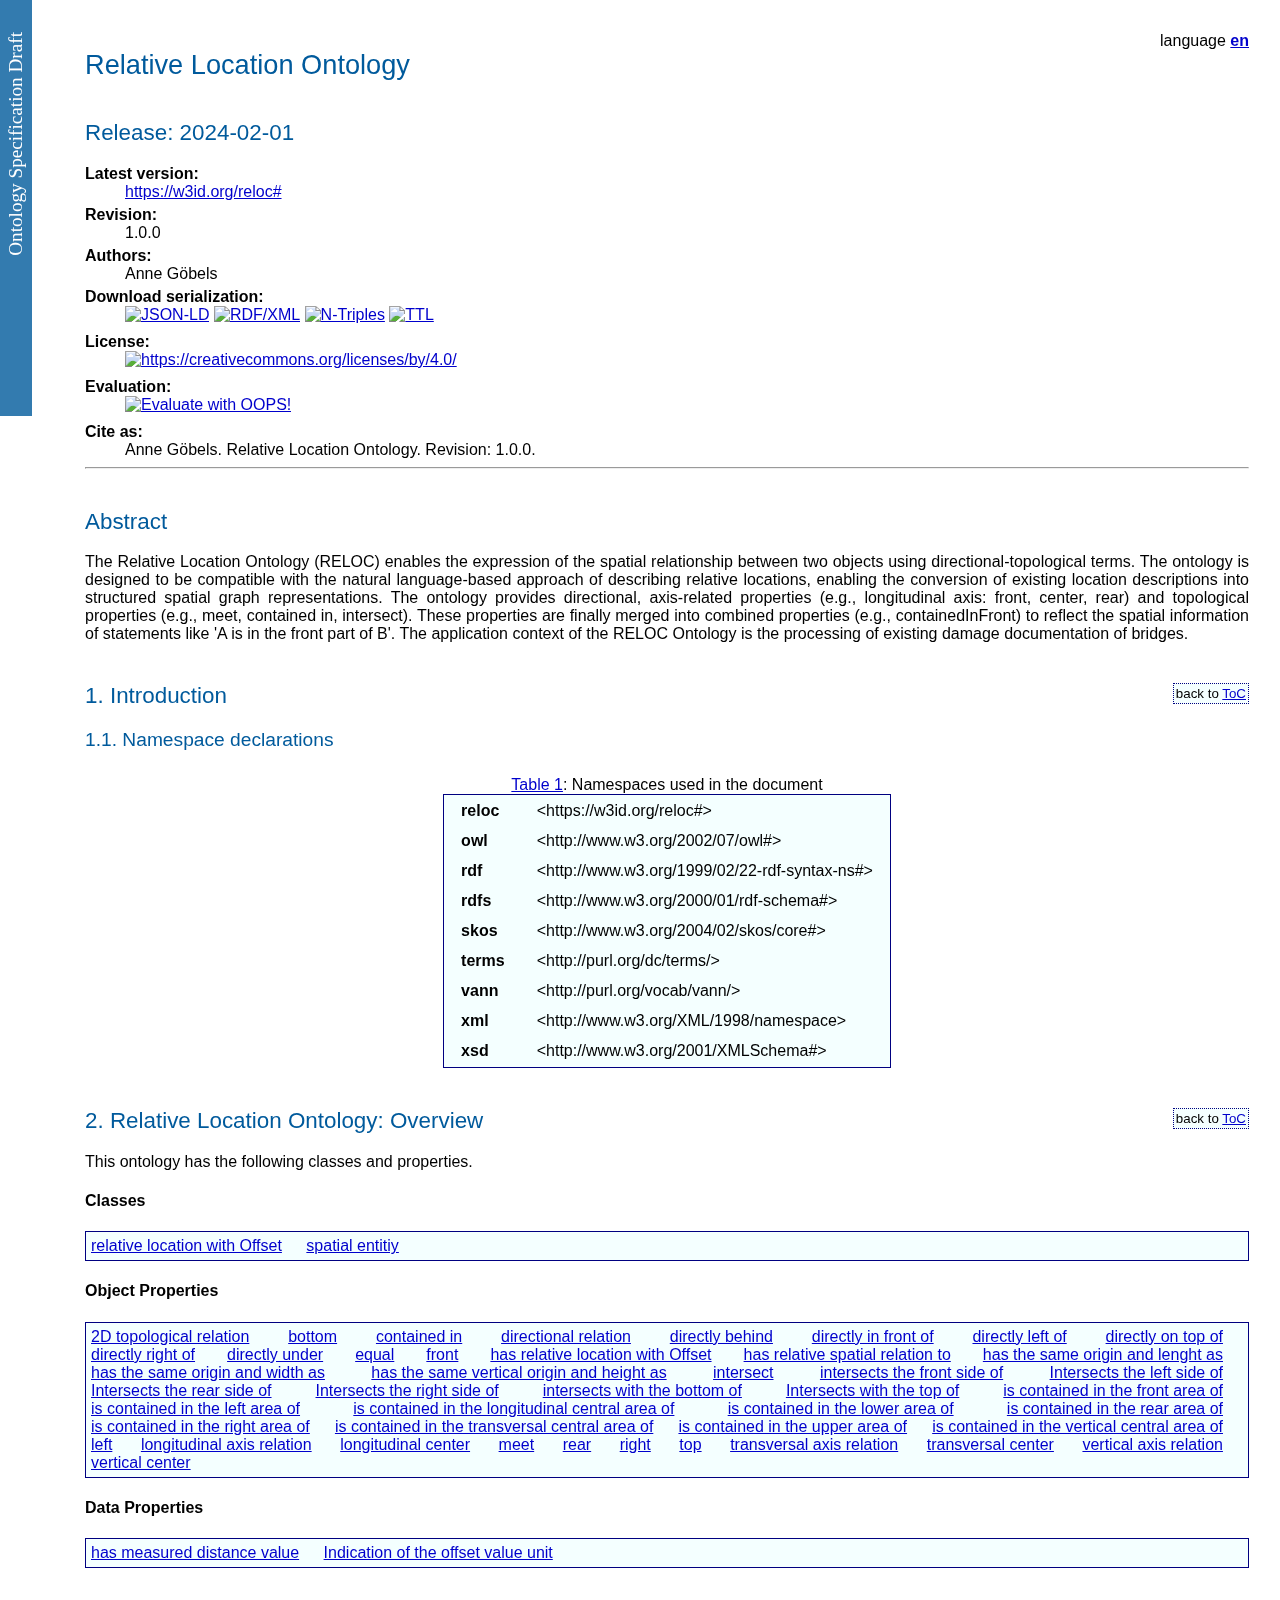
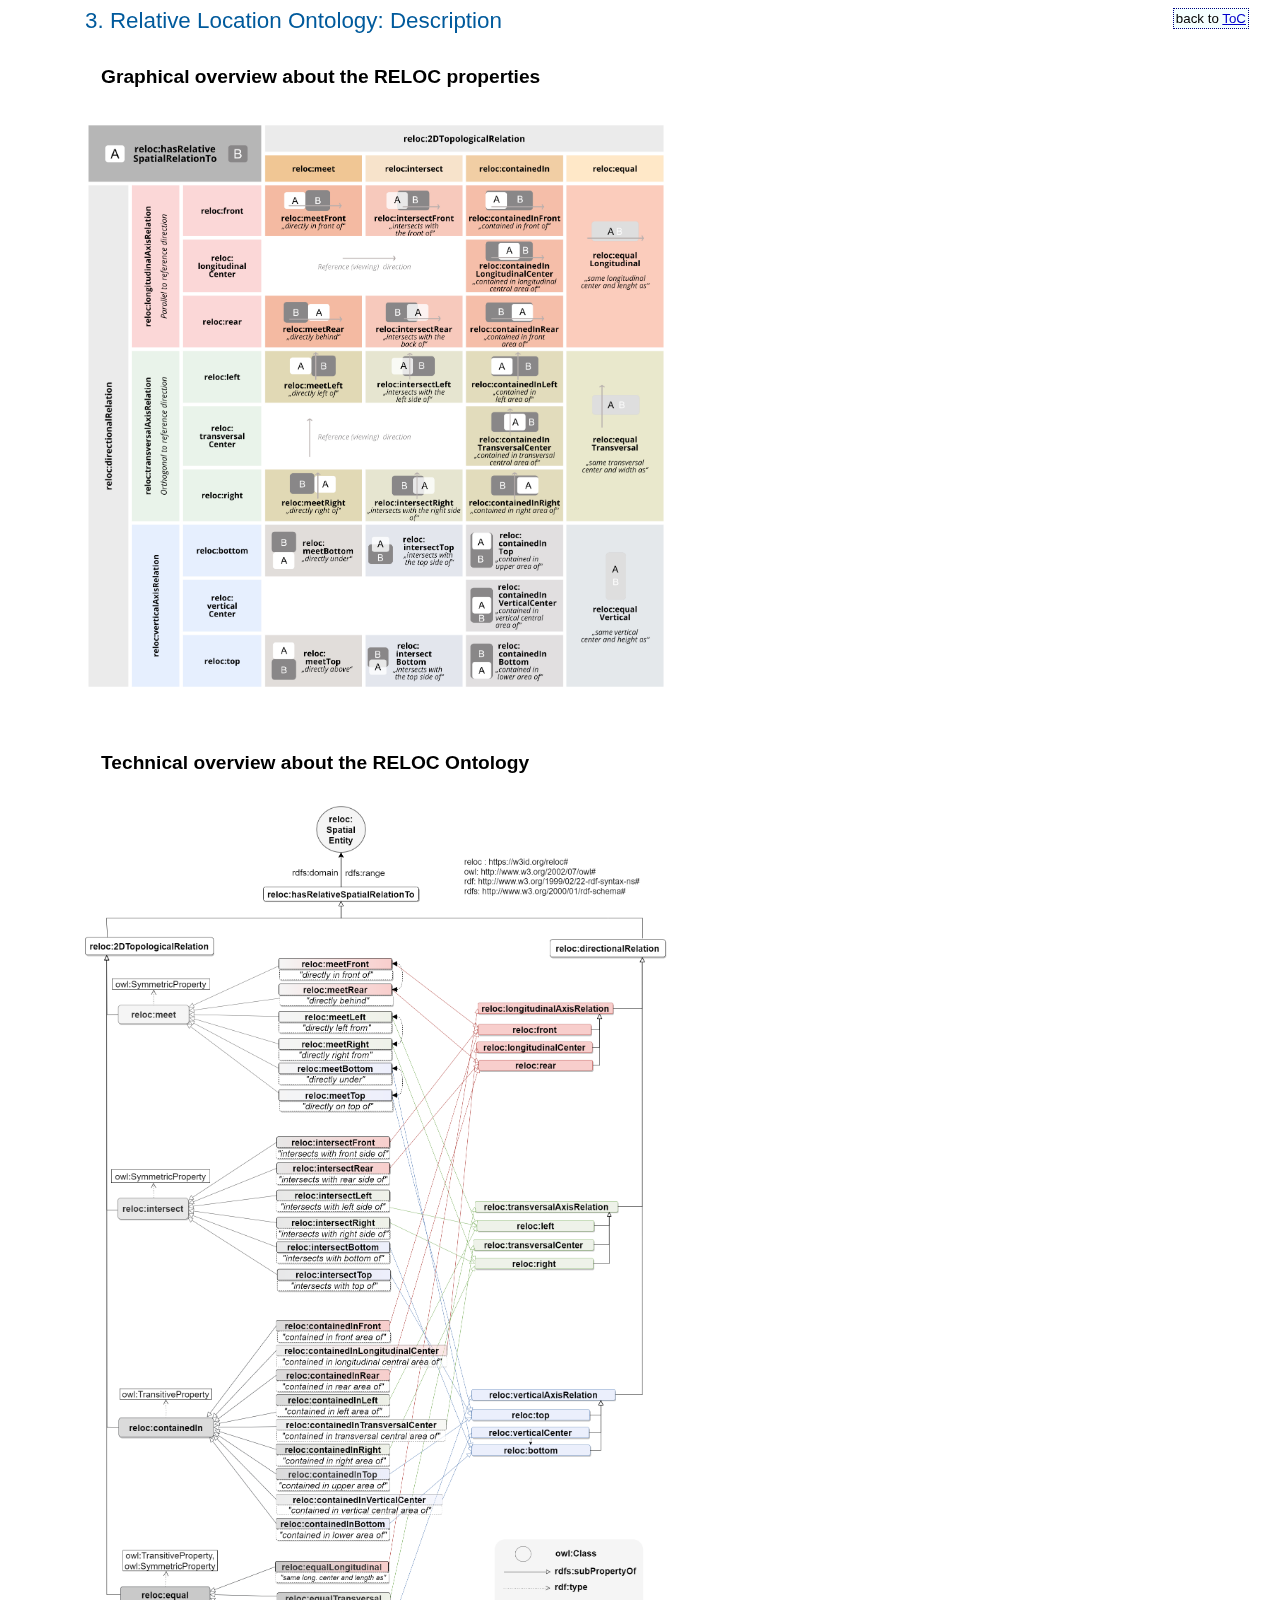
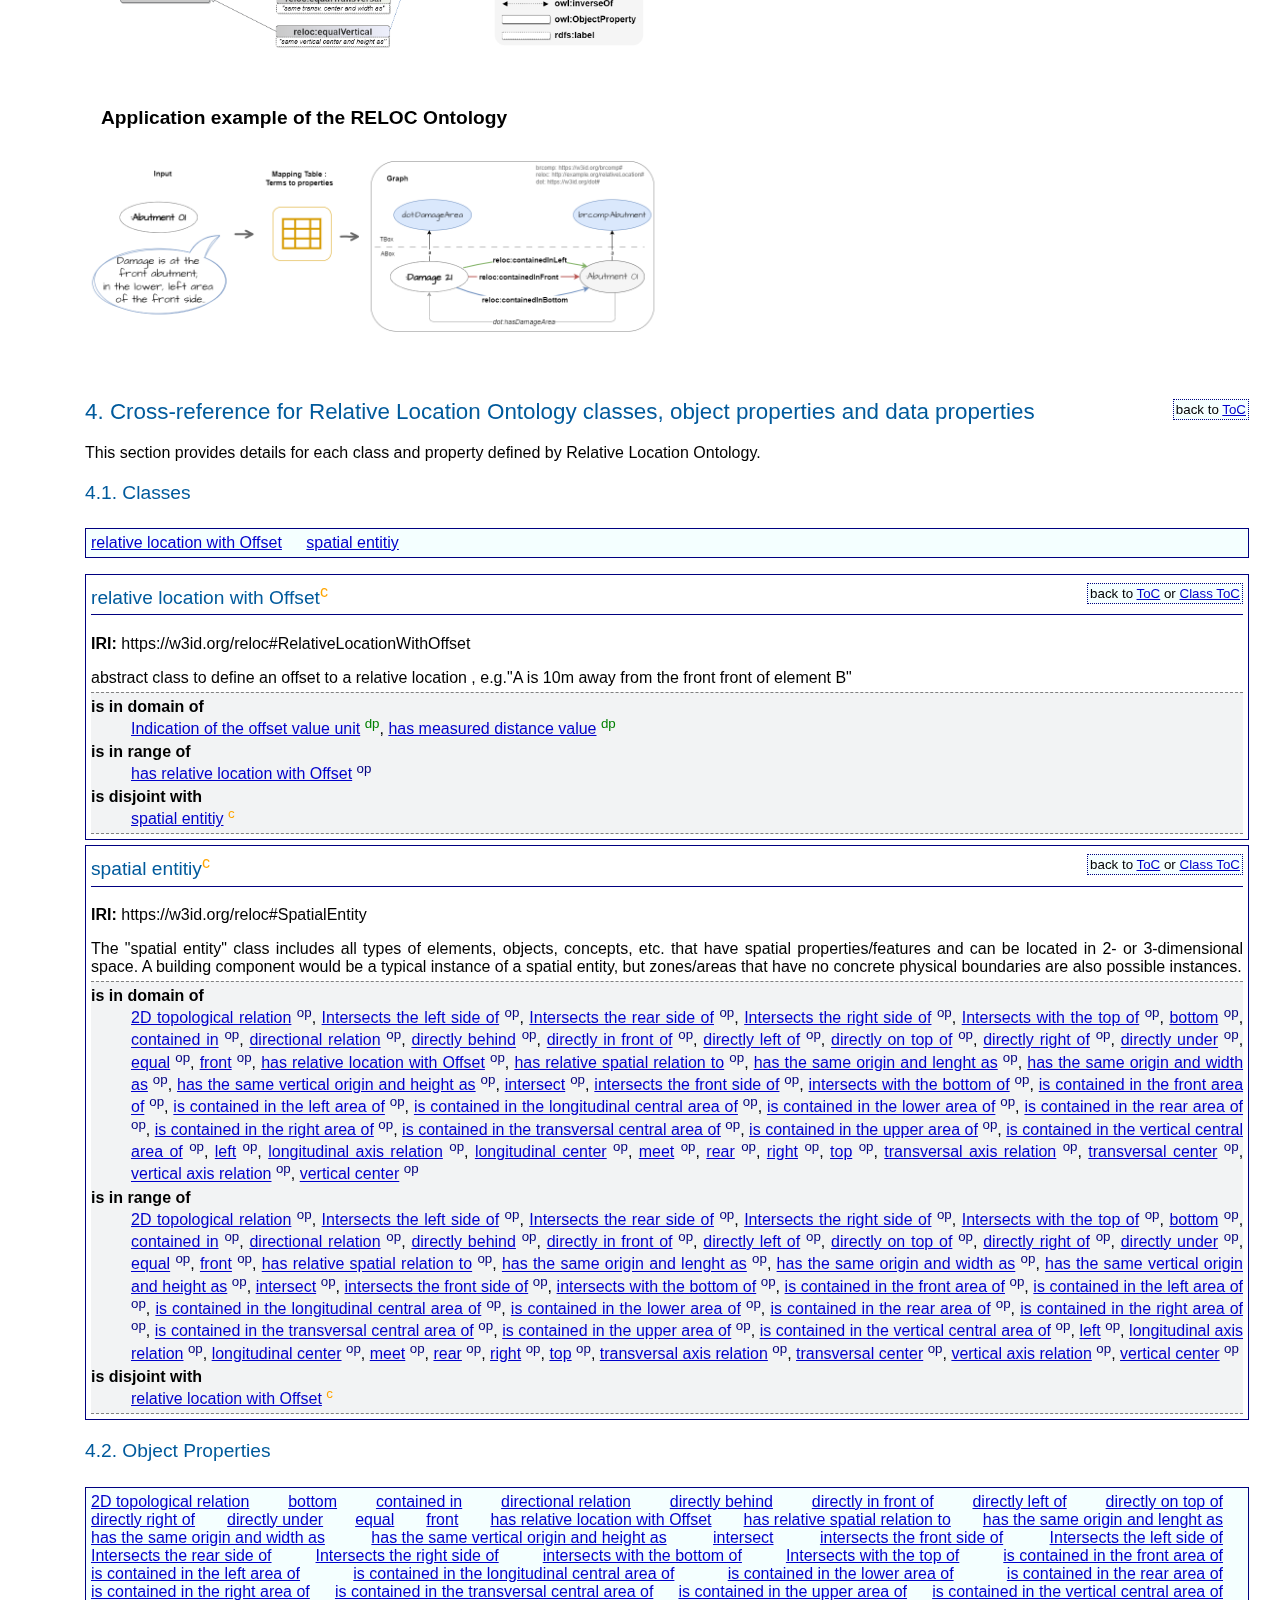
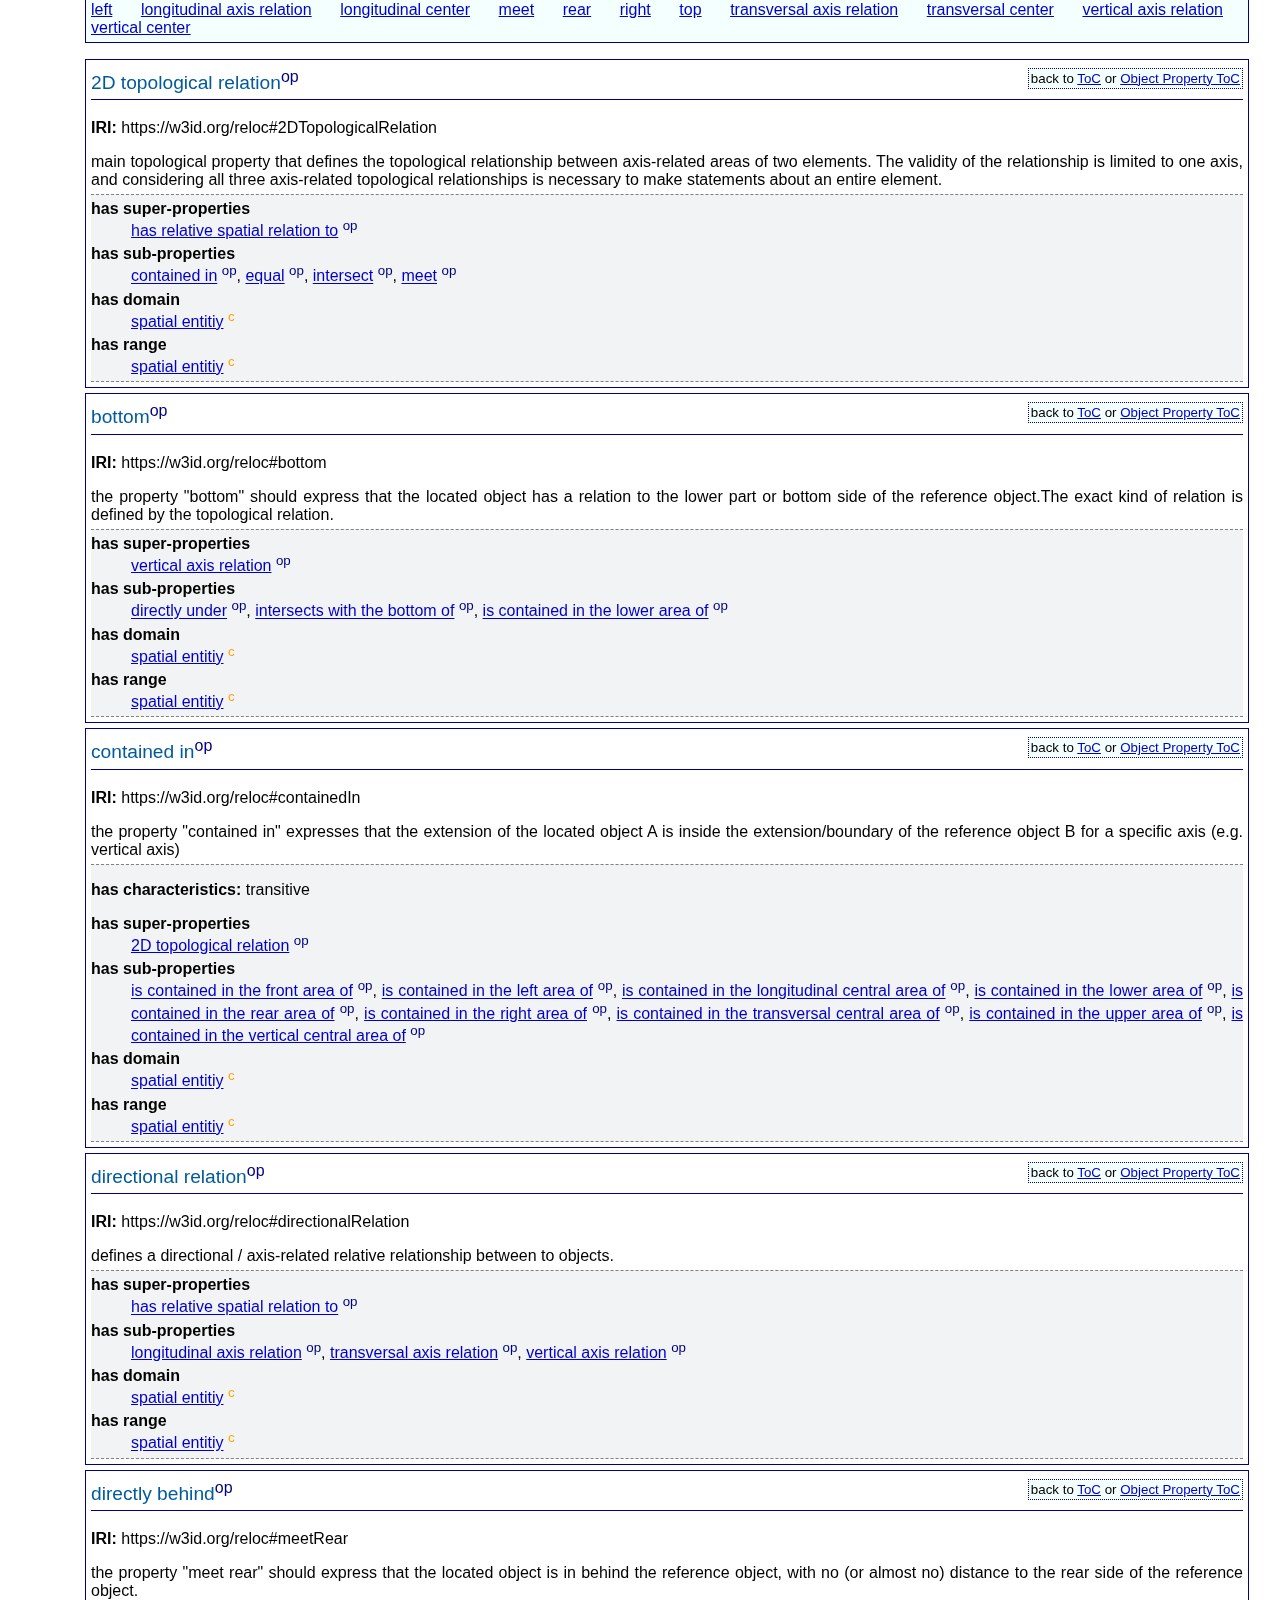
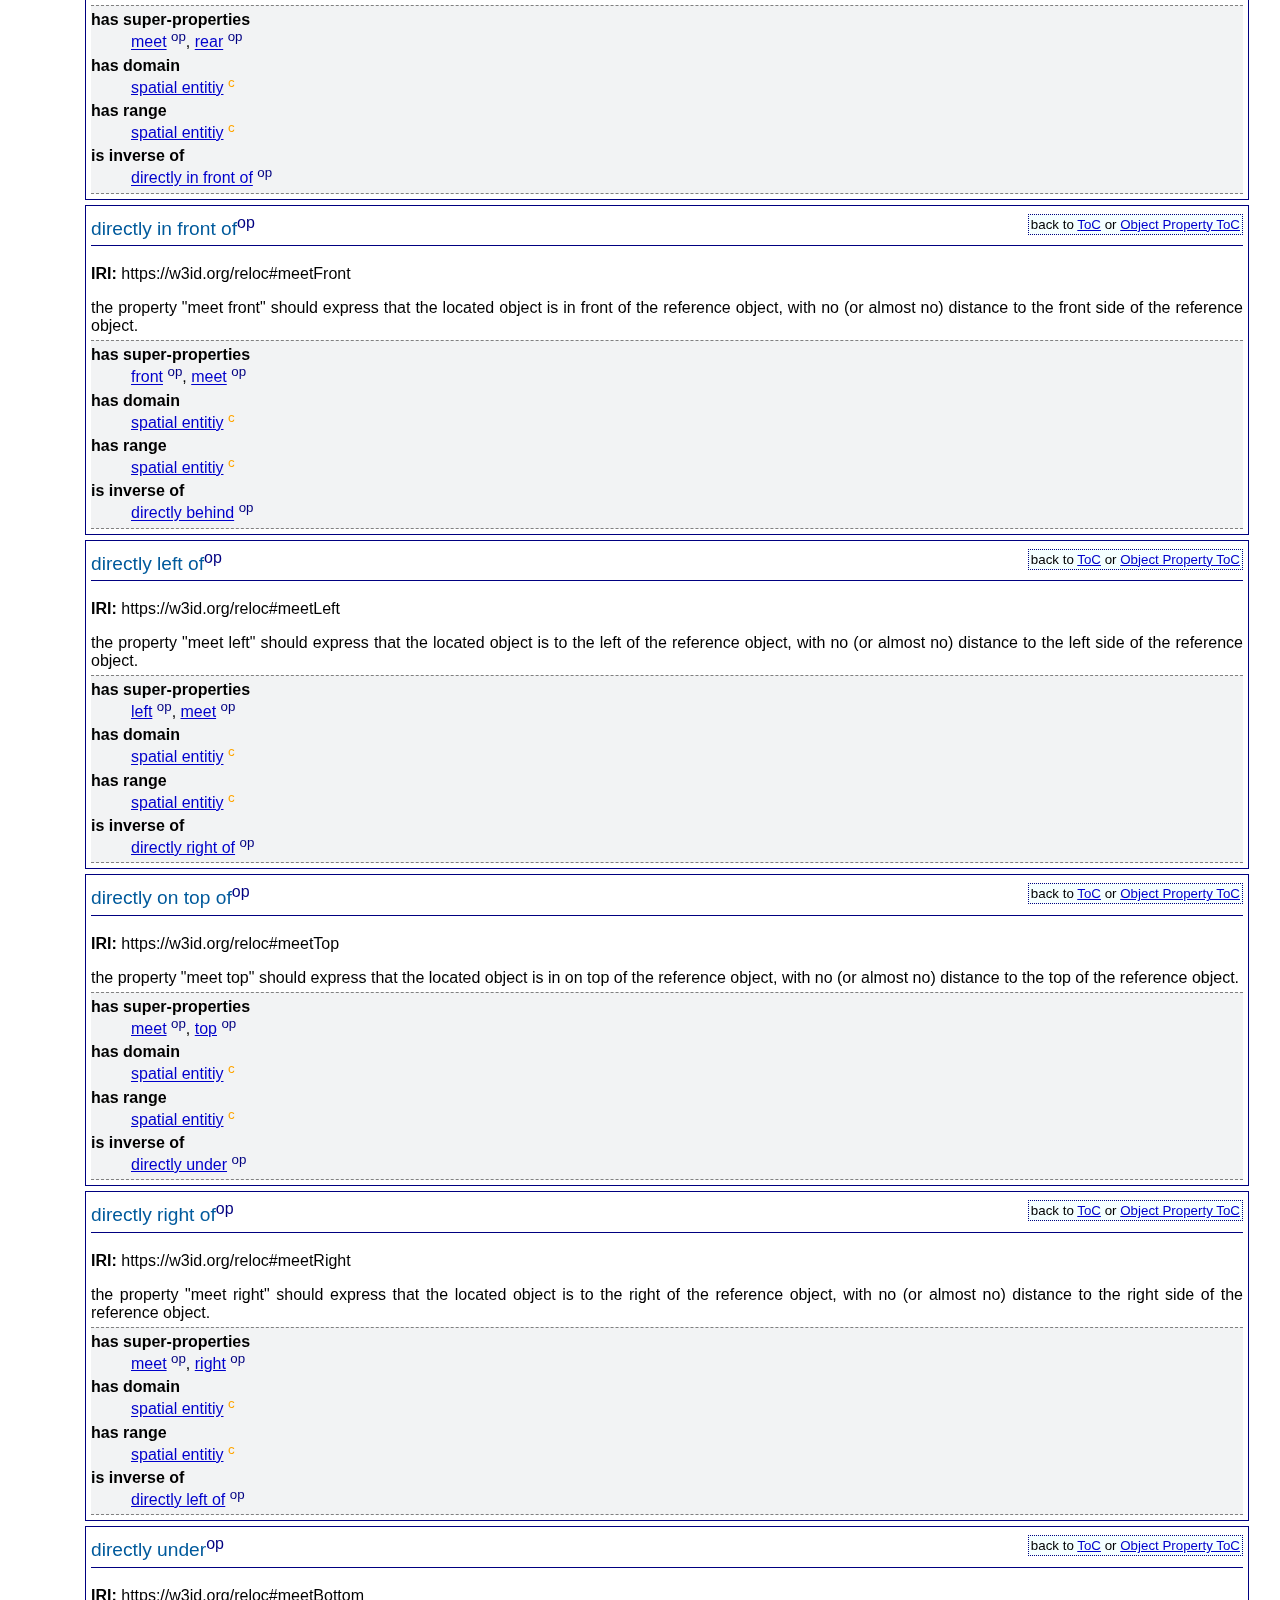
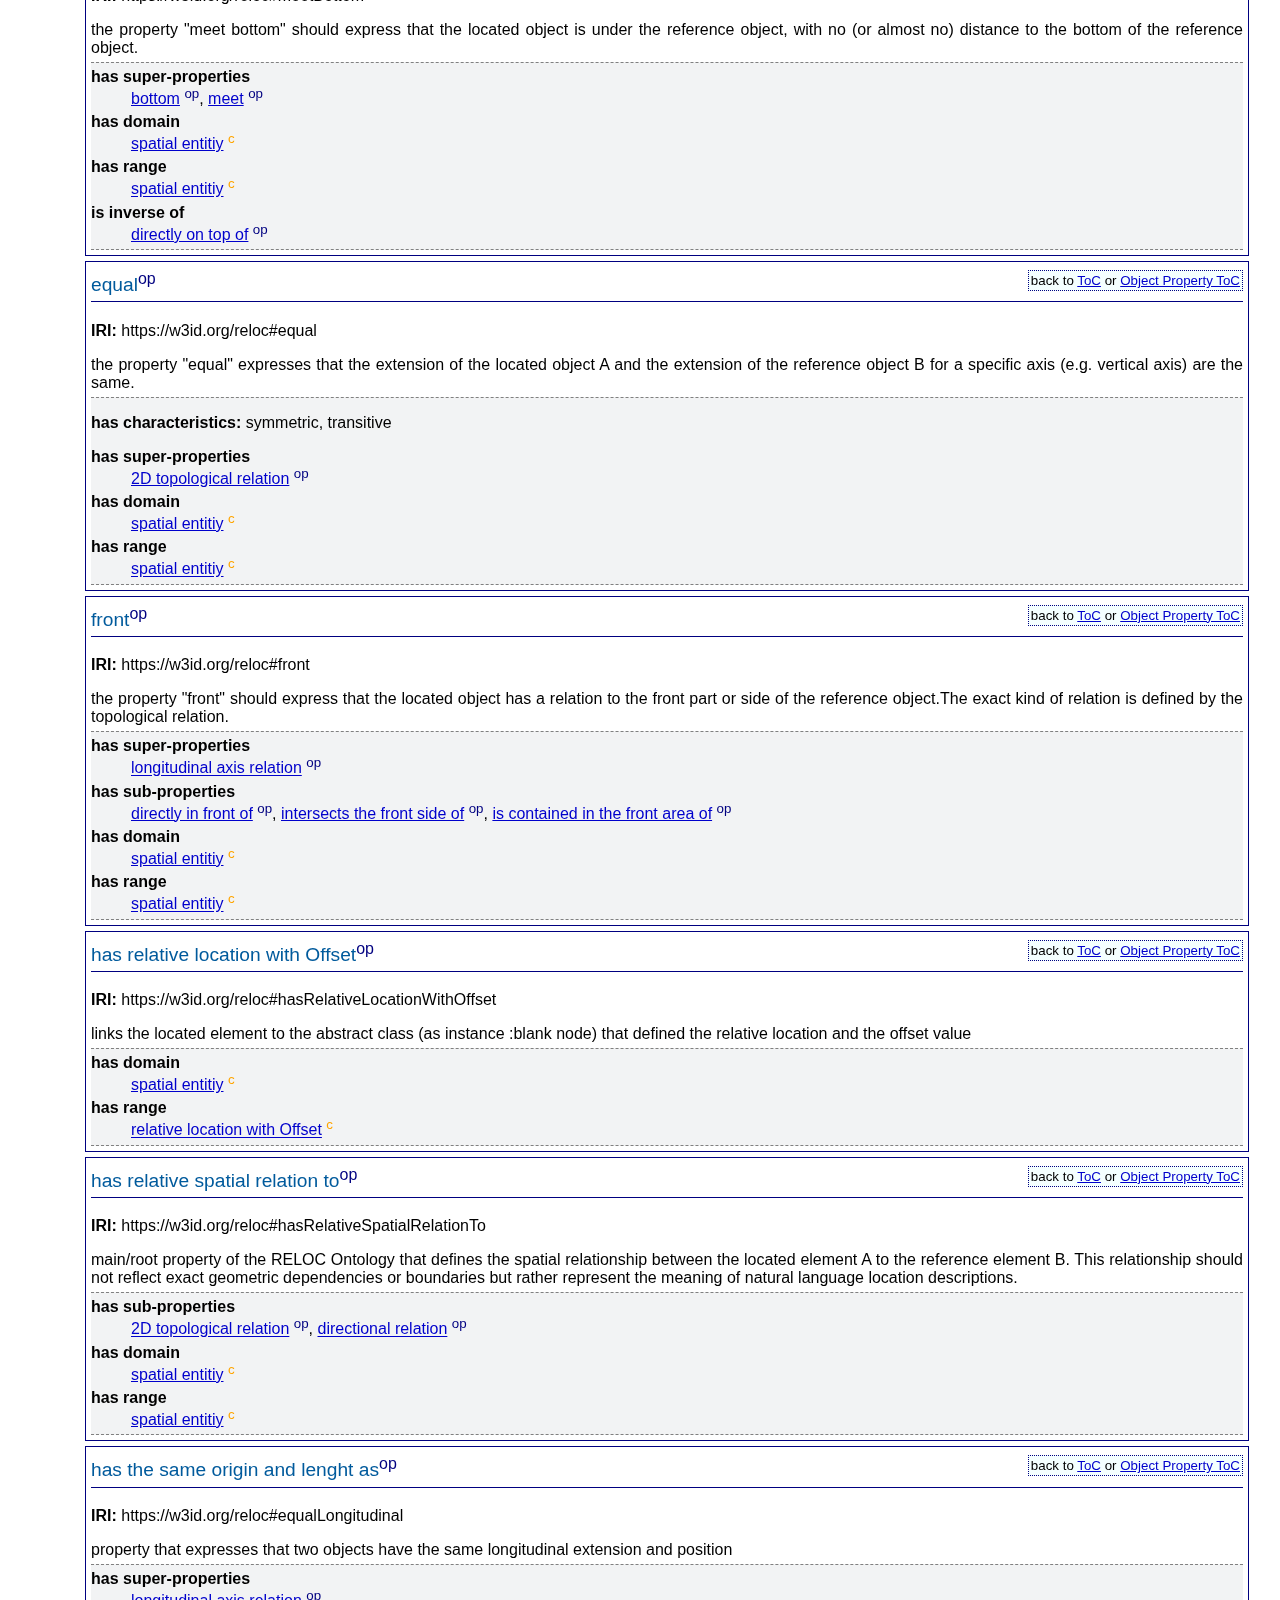
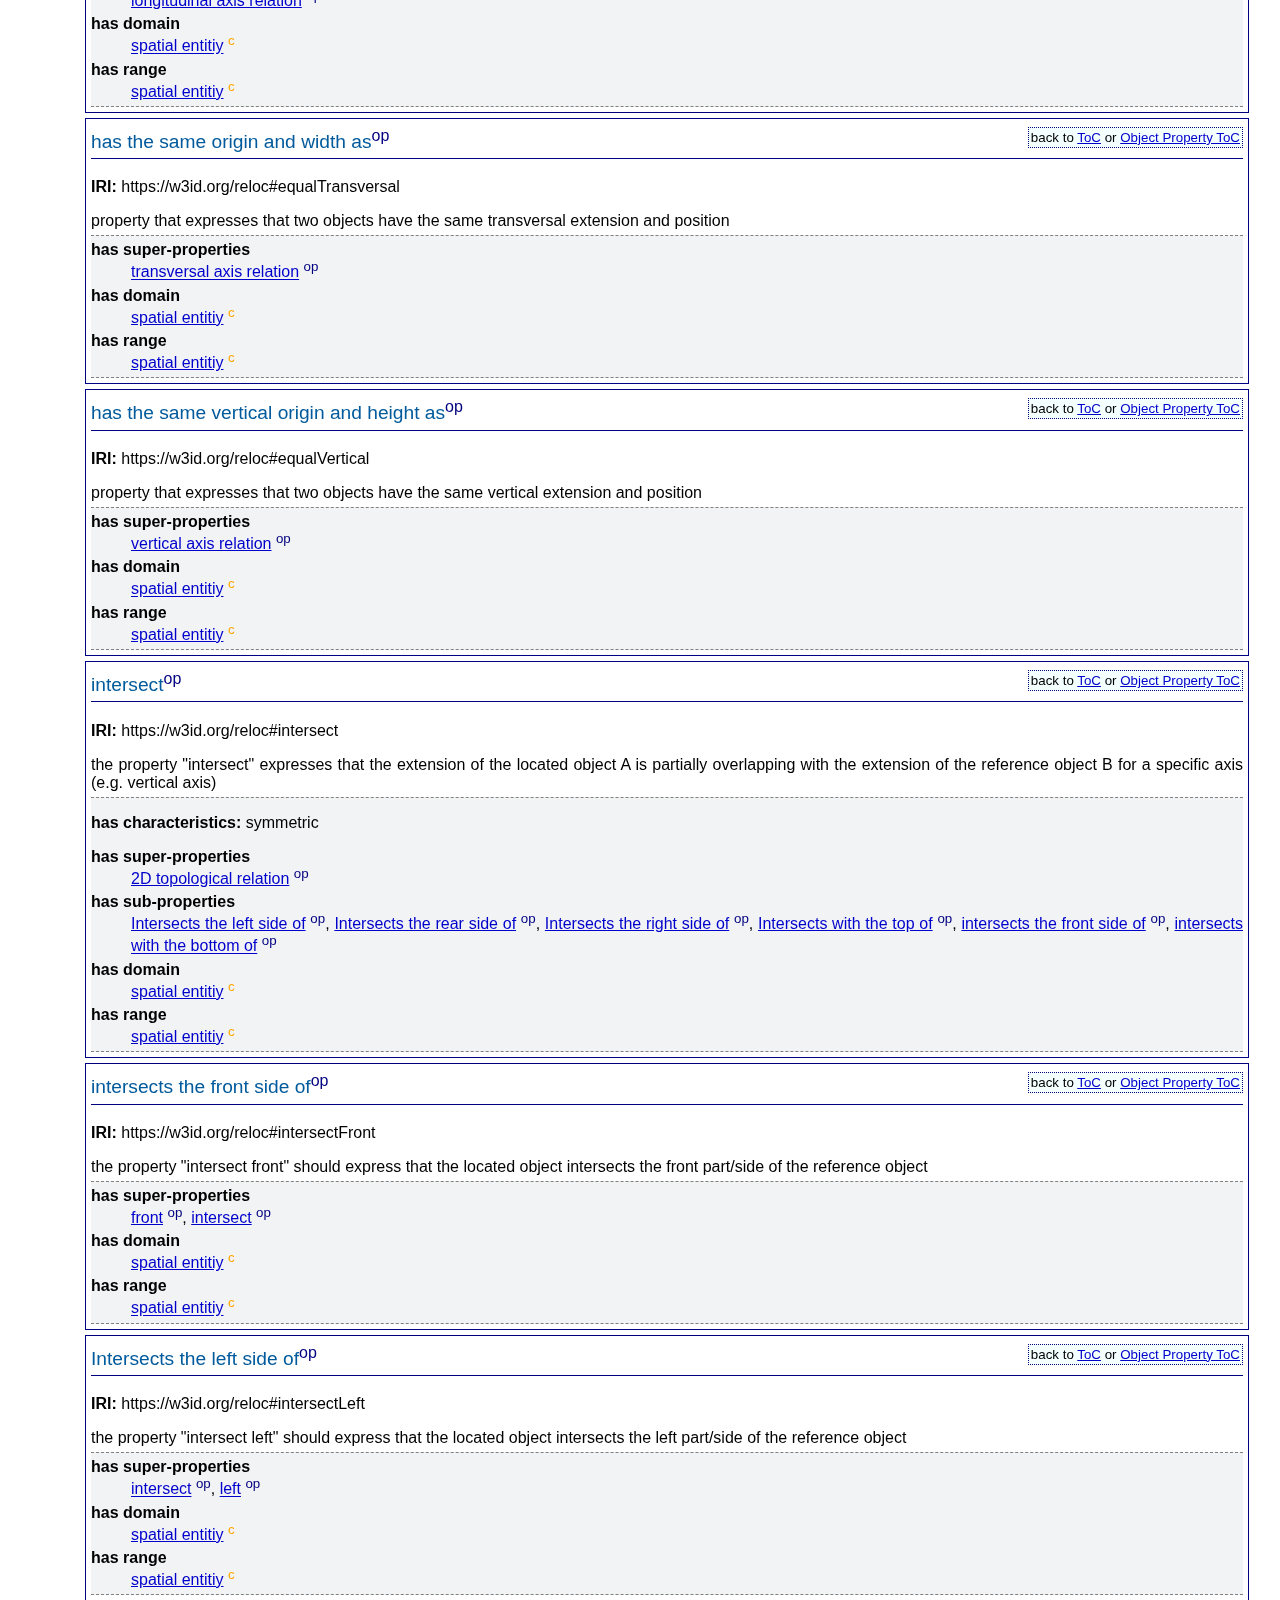
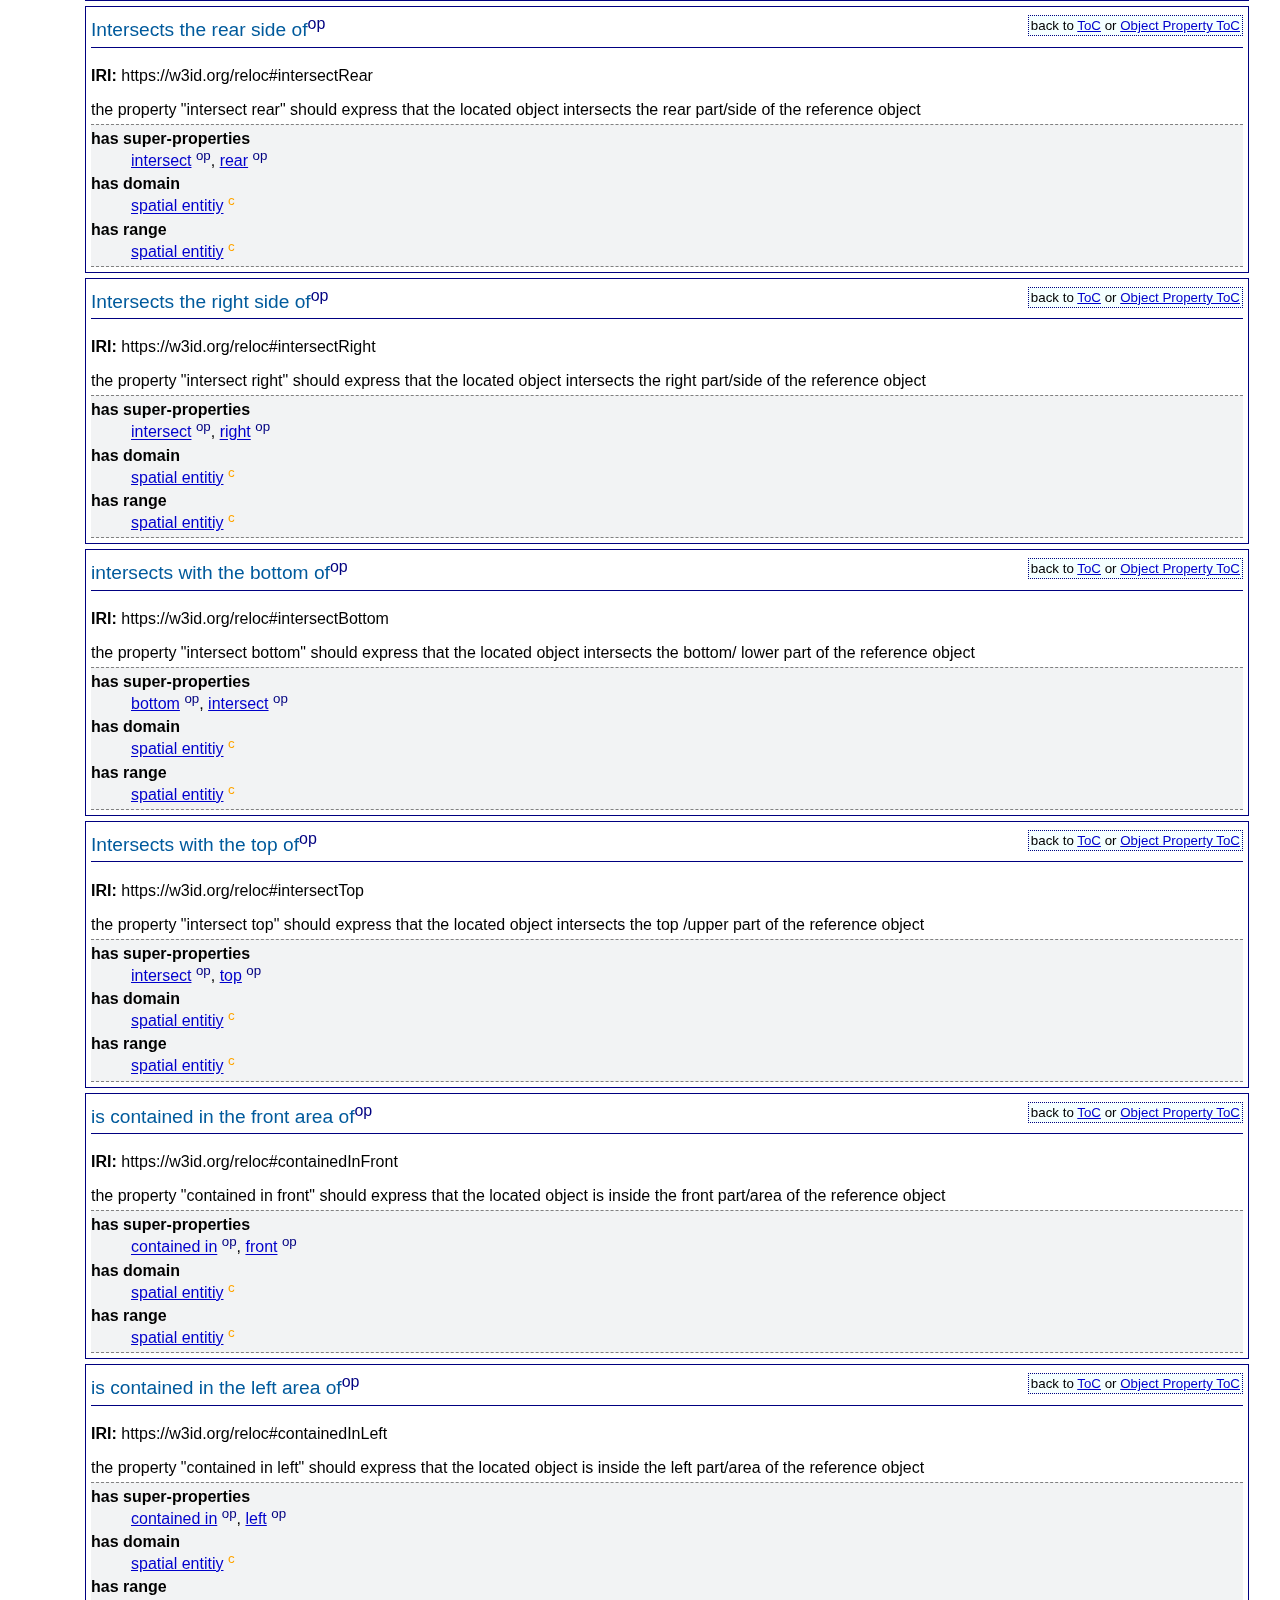
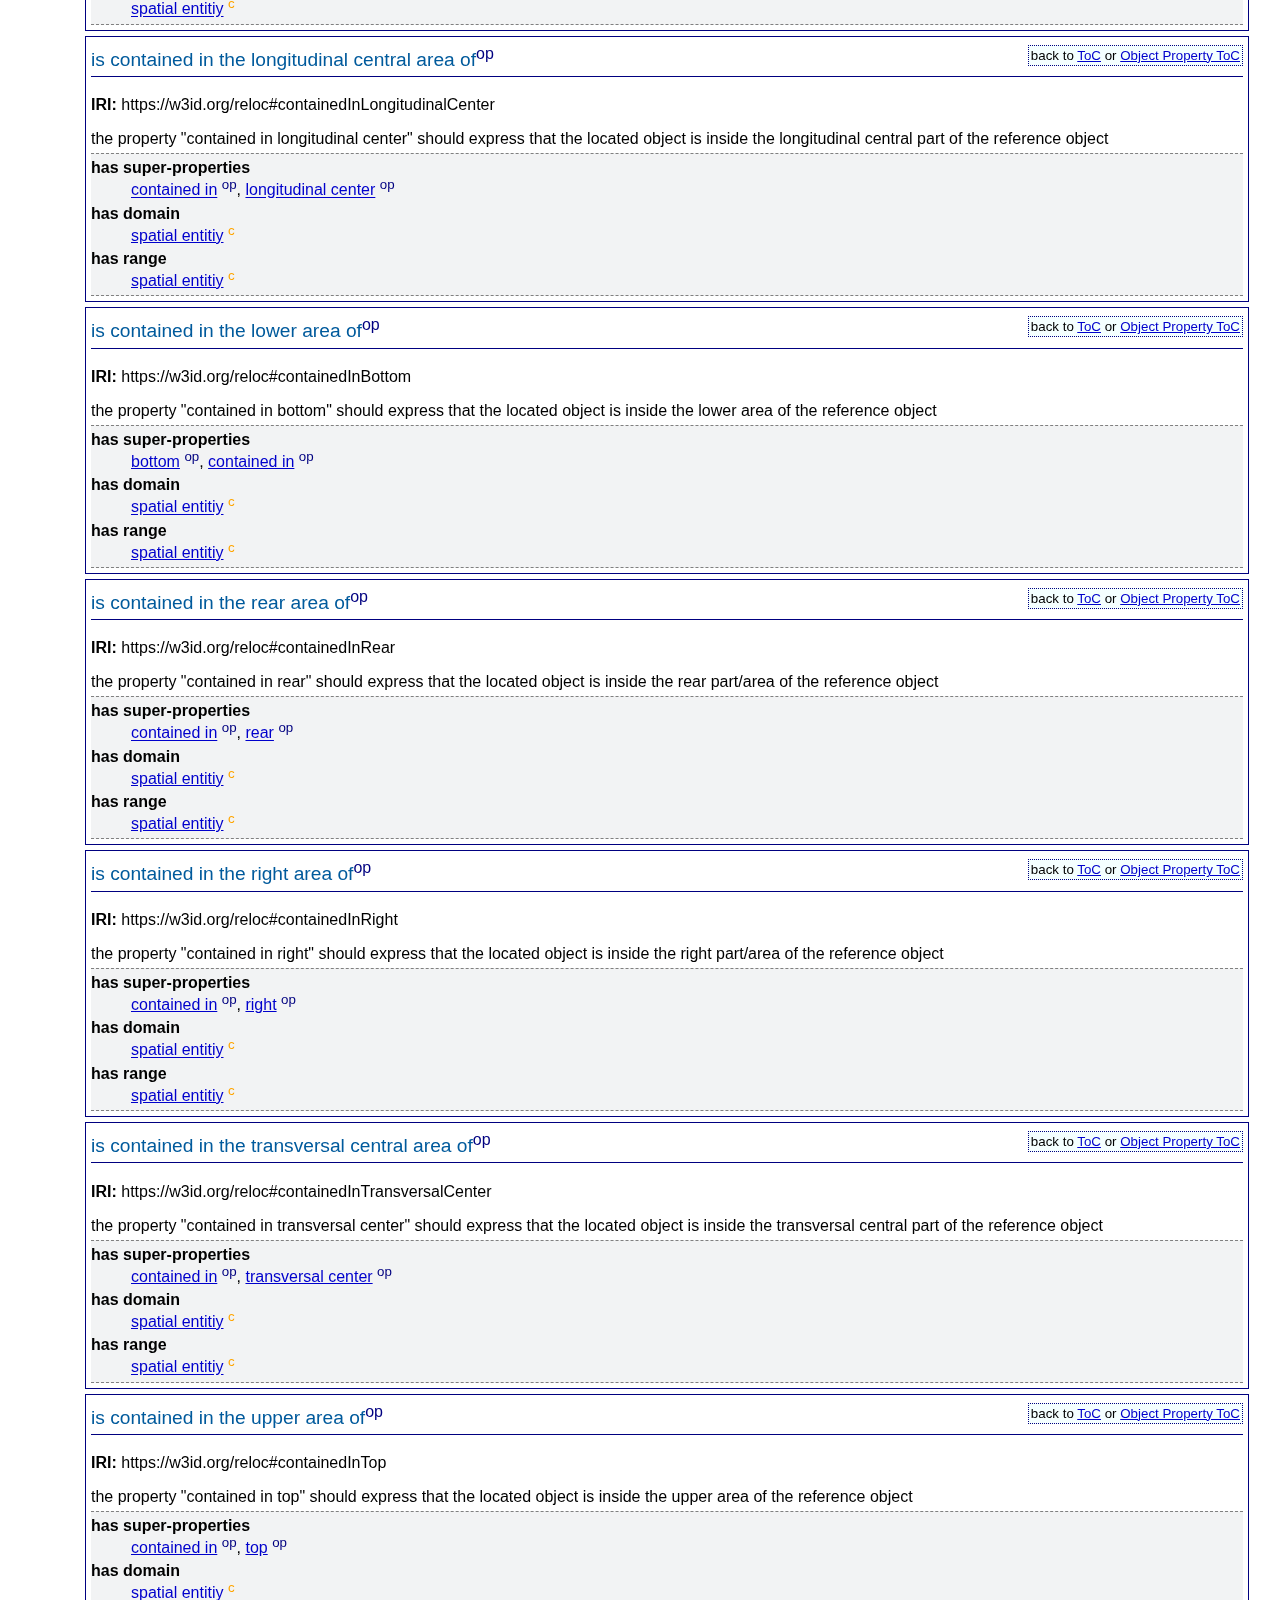
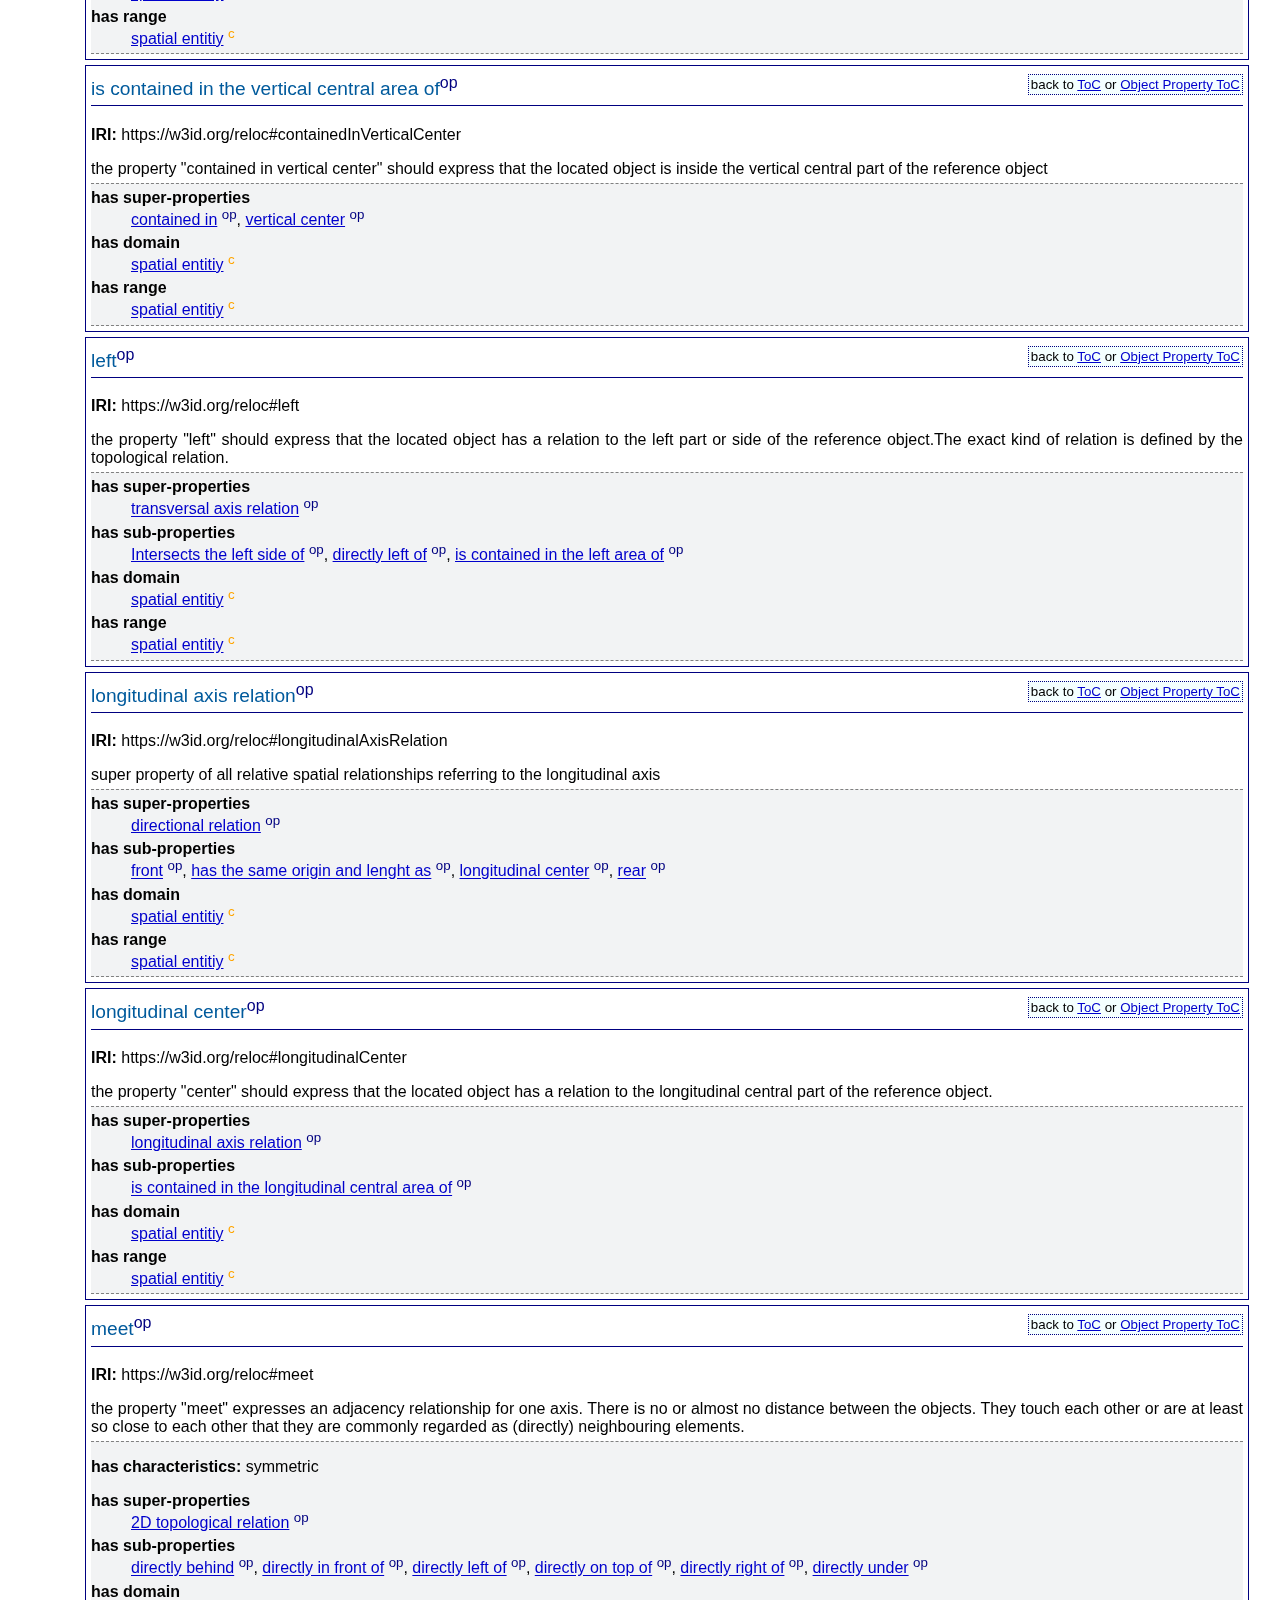
==== commit dee32591: "fix typo" ====
--- a/reloc/index.html
+++ b/reloc/index.html
@@ -91,7 +91,7 @@
 <table>
 <caption> <a href="#ns"> Table 1</a>: Namespaces used in the document </caption>
 <tbody>
-<tr><td><b>reloc</b></td><td>&lt;https://w3id.org/reloc#2&gt;</td></tr>
+<tr><td><b>reloc</b></td><td>&lt;https://w3id.org/reloc#&gt;</td></tr>
 <tr><td><b>owl</b></td><td>&lt;http://www.w3.org/2002/07/owl#&gt;</td></tr>
 <tr><td><b>rdf</b></td><td>&lt;http://www.w3.org/1999/02/22-rdf-syntax-ns#&gt;</td></tr>
 <tr><td><b>rdfs</b></td><td>&lt;http://www.w3.org/2000/01/rdf-schema#&gt;</td></tr>
